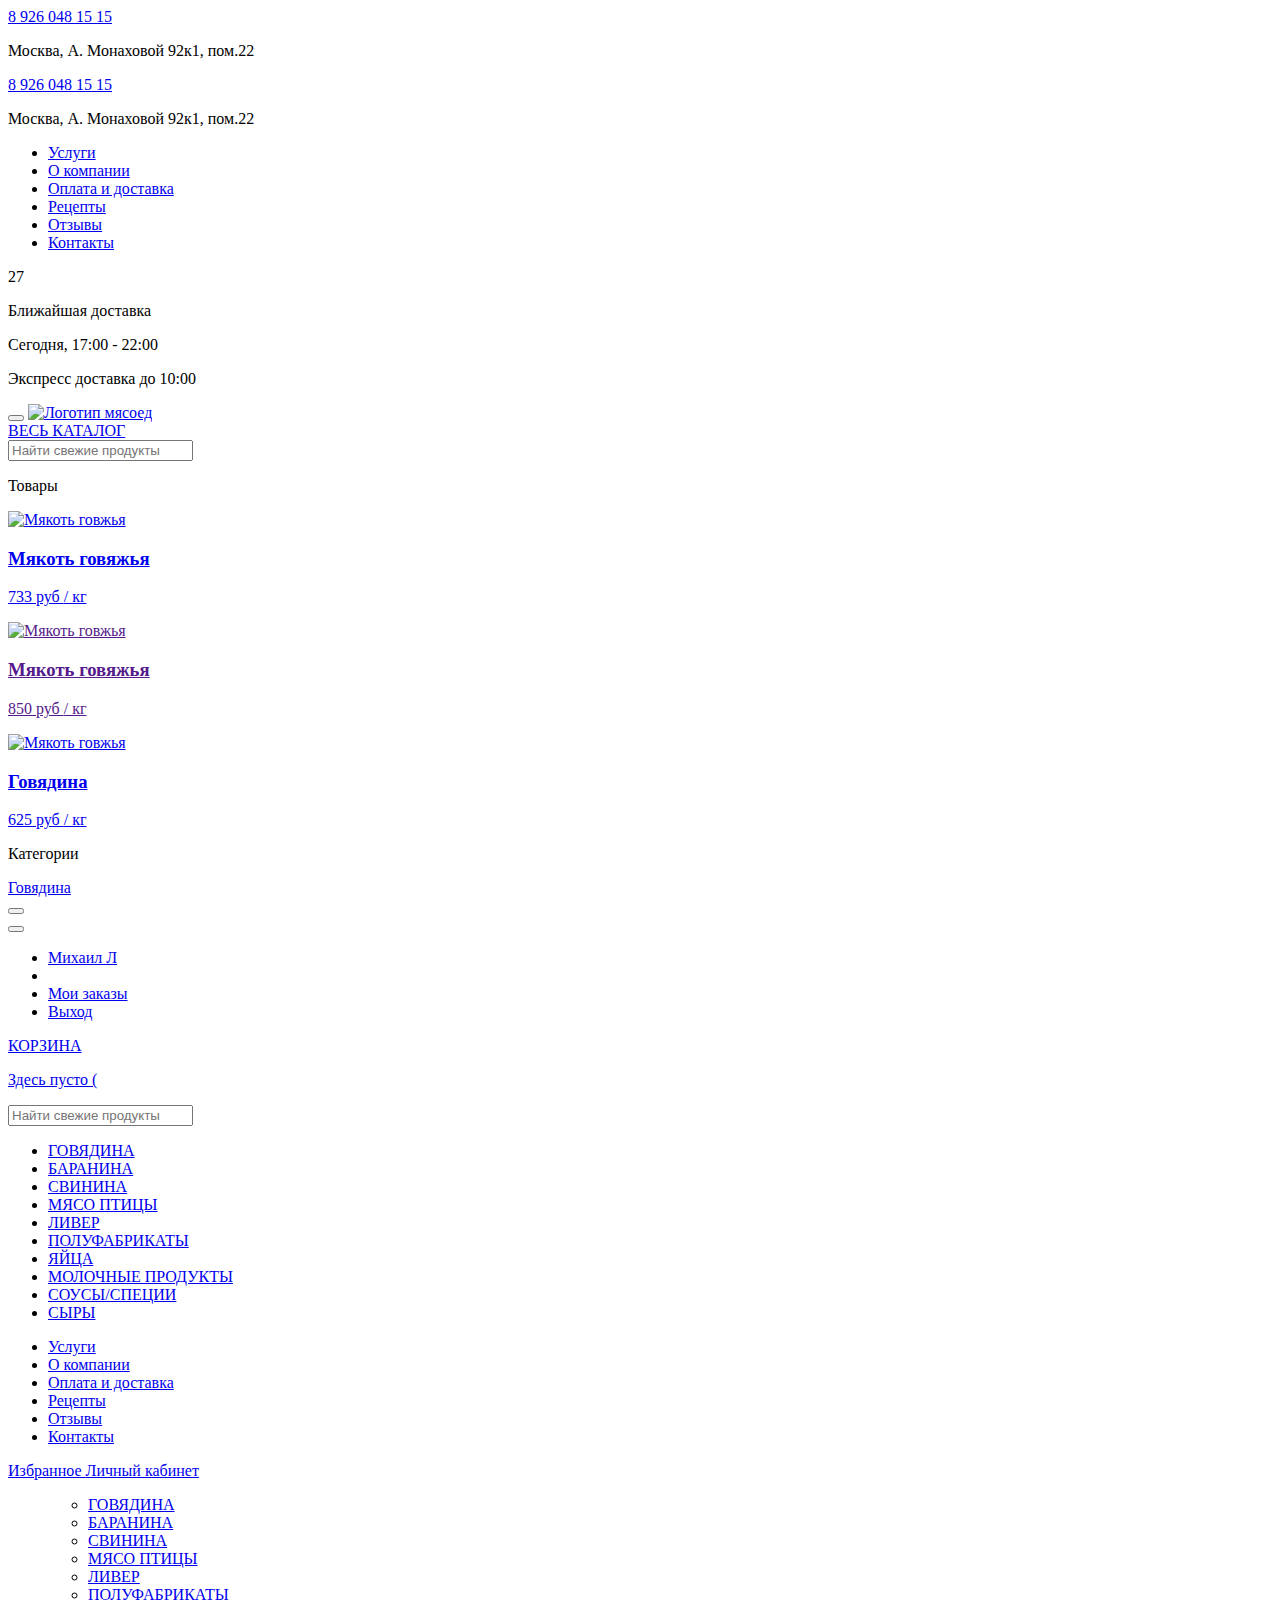
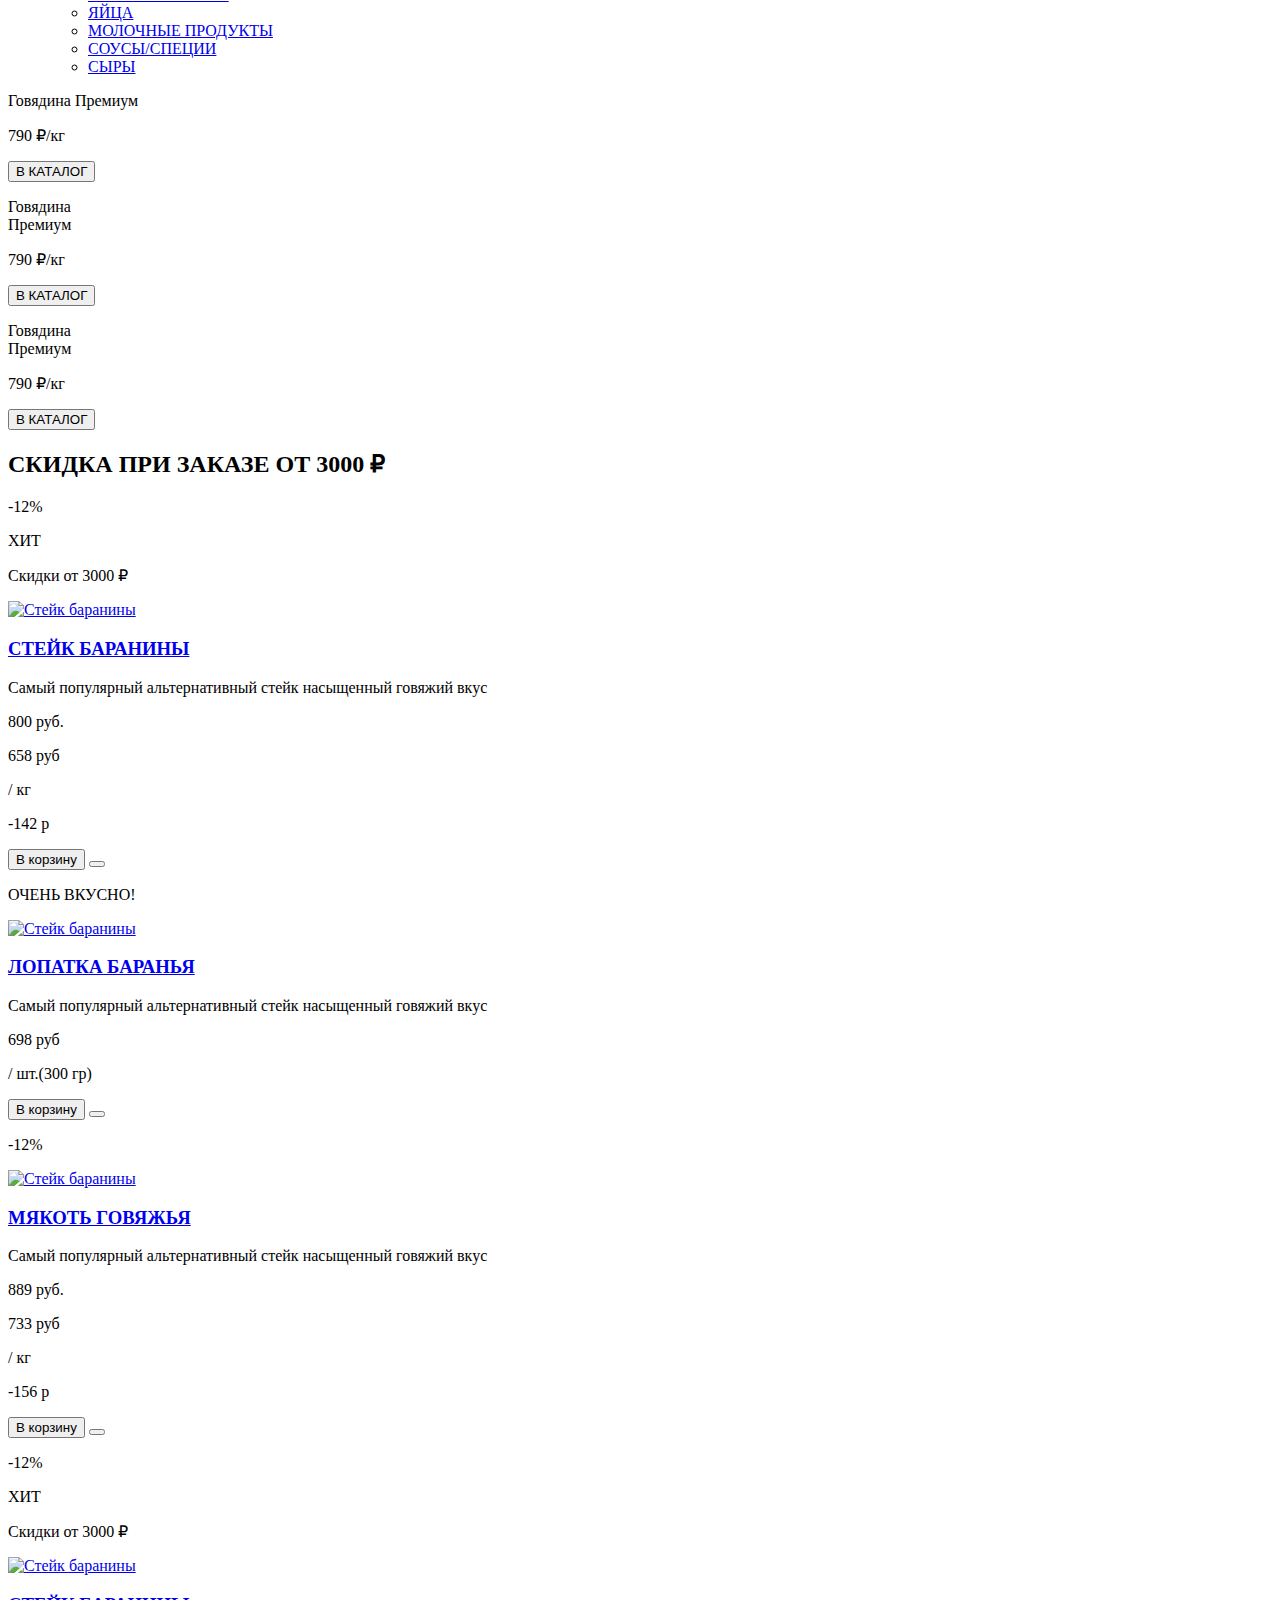
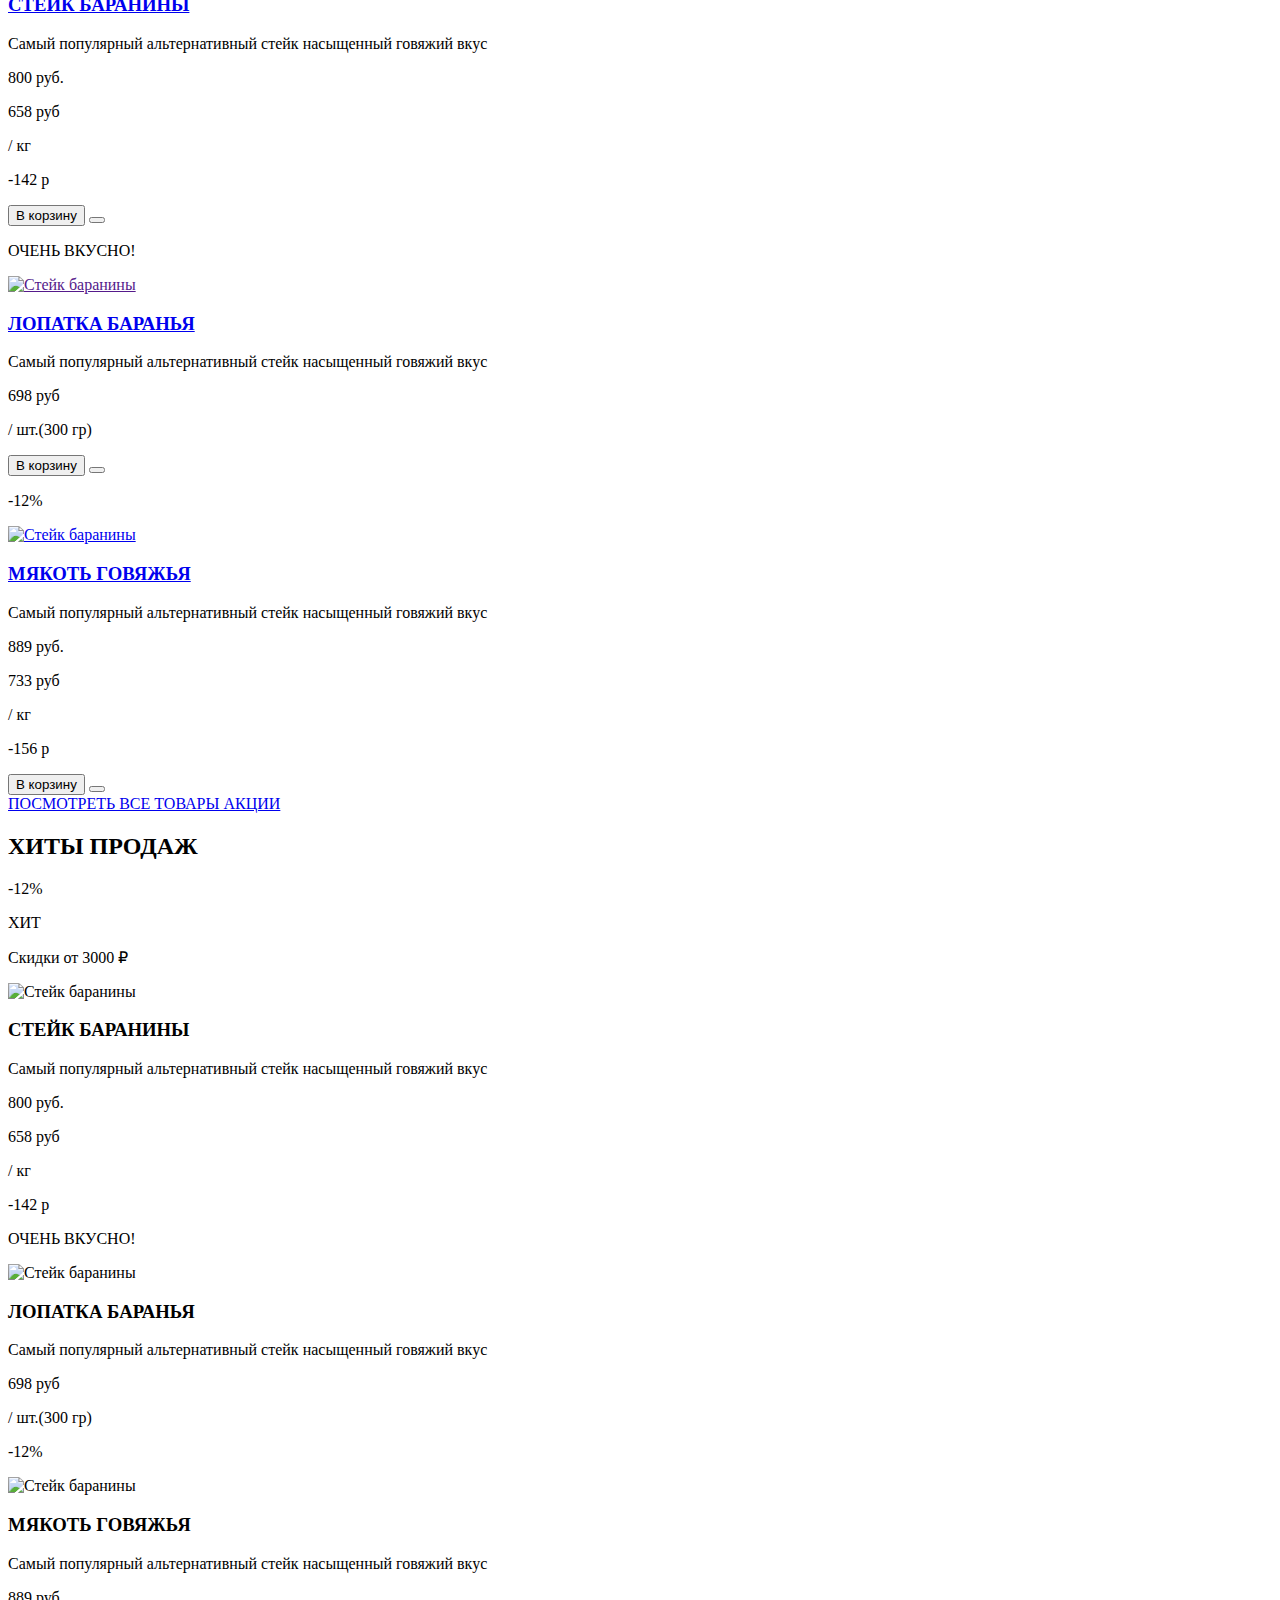
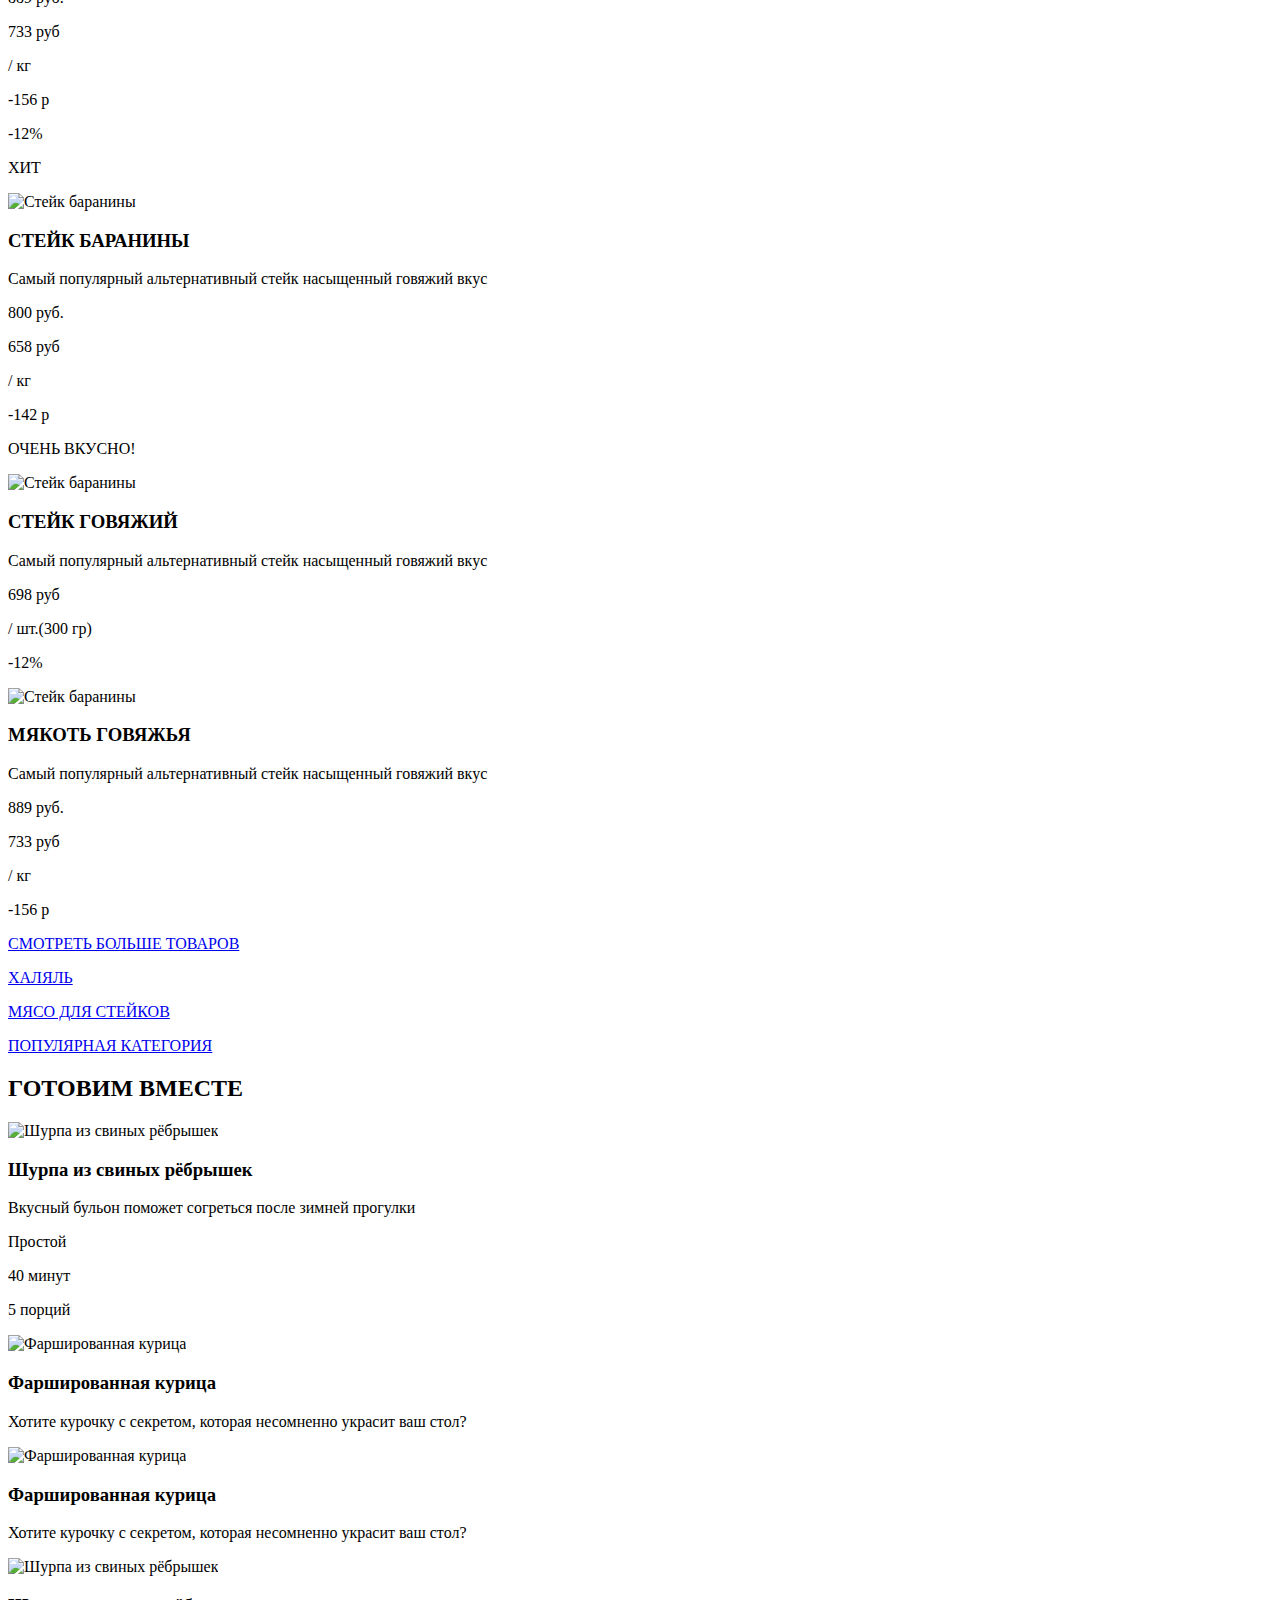
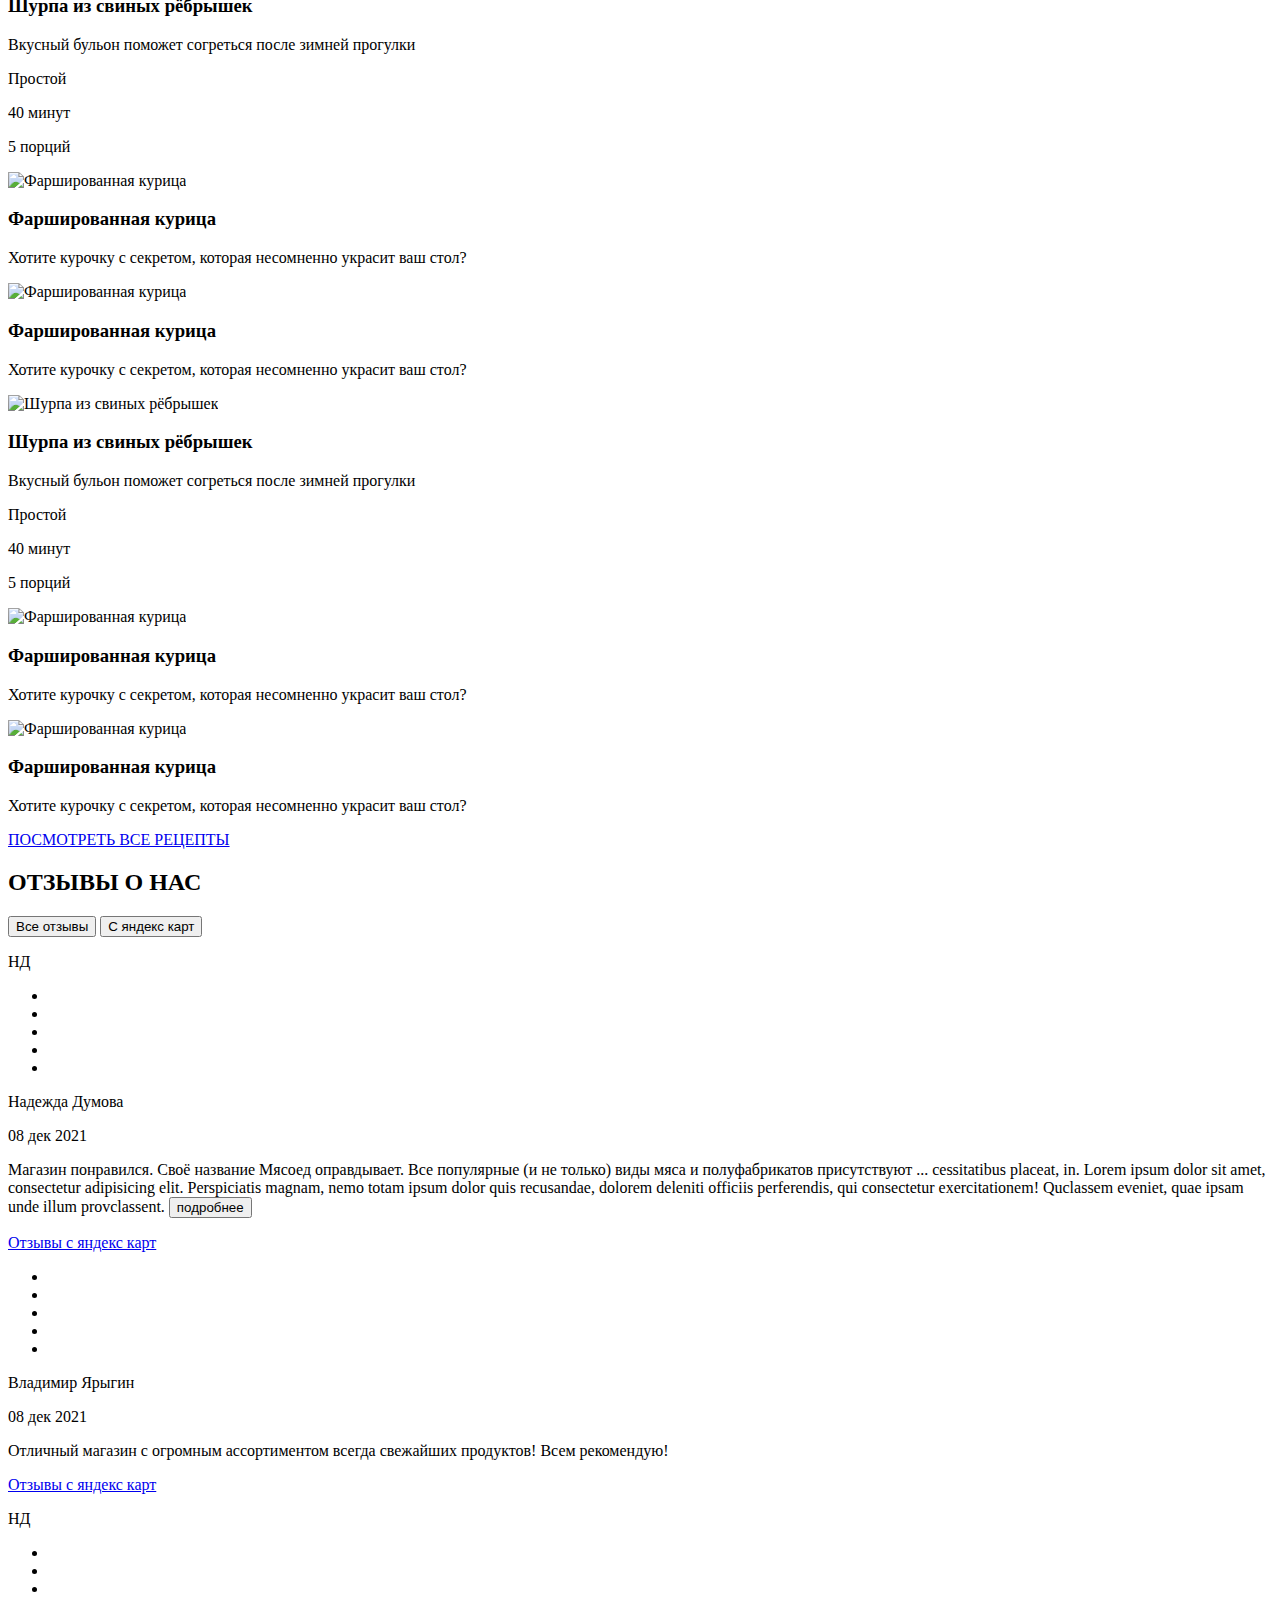
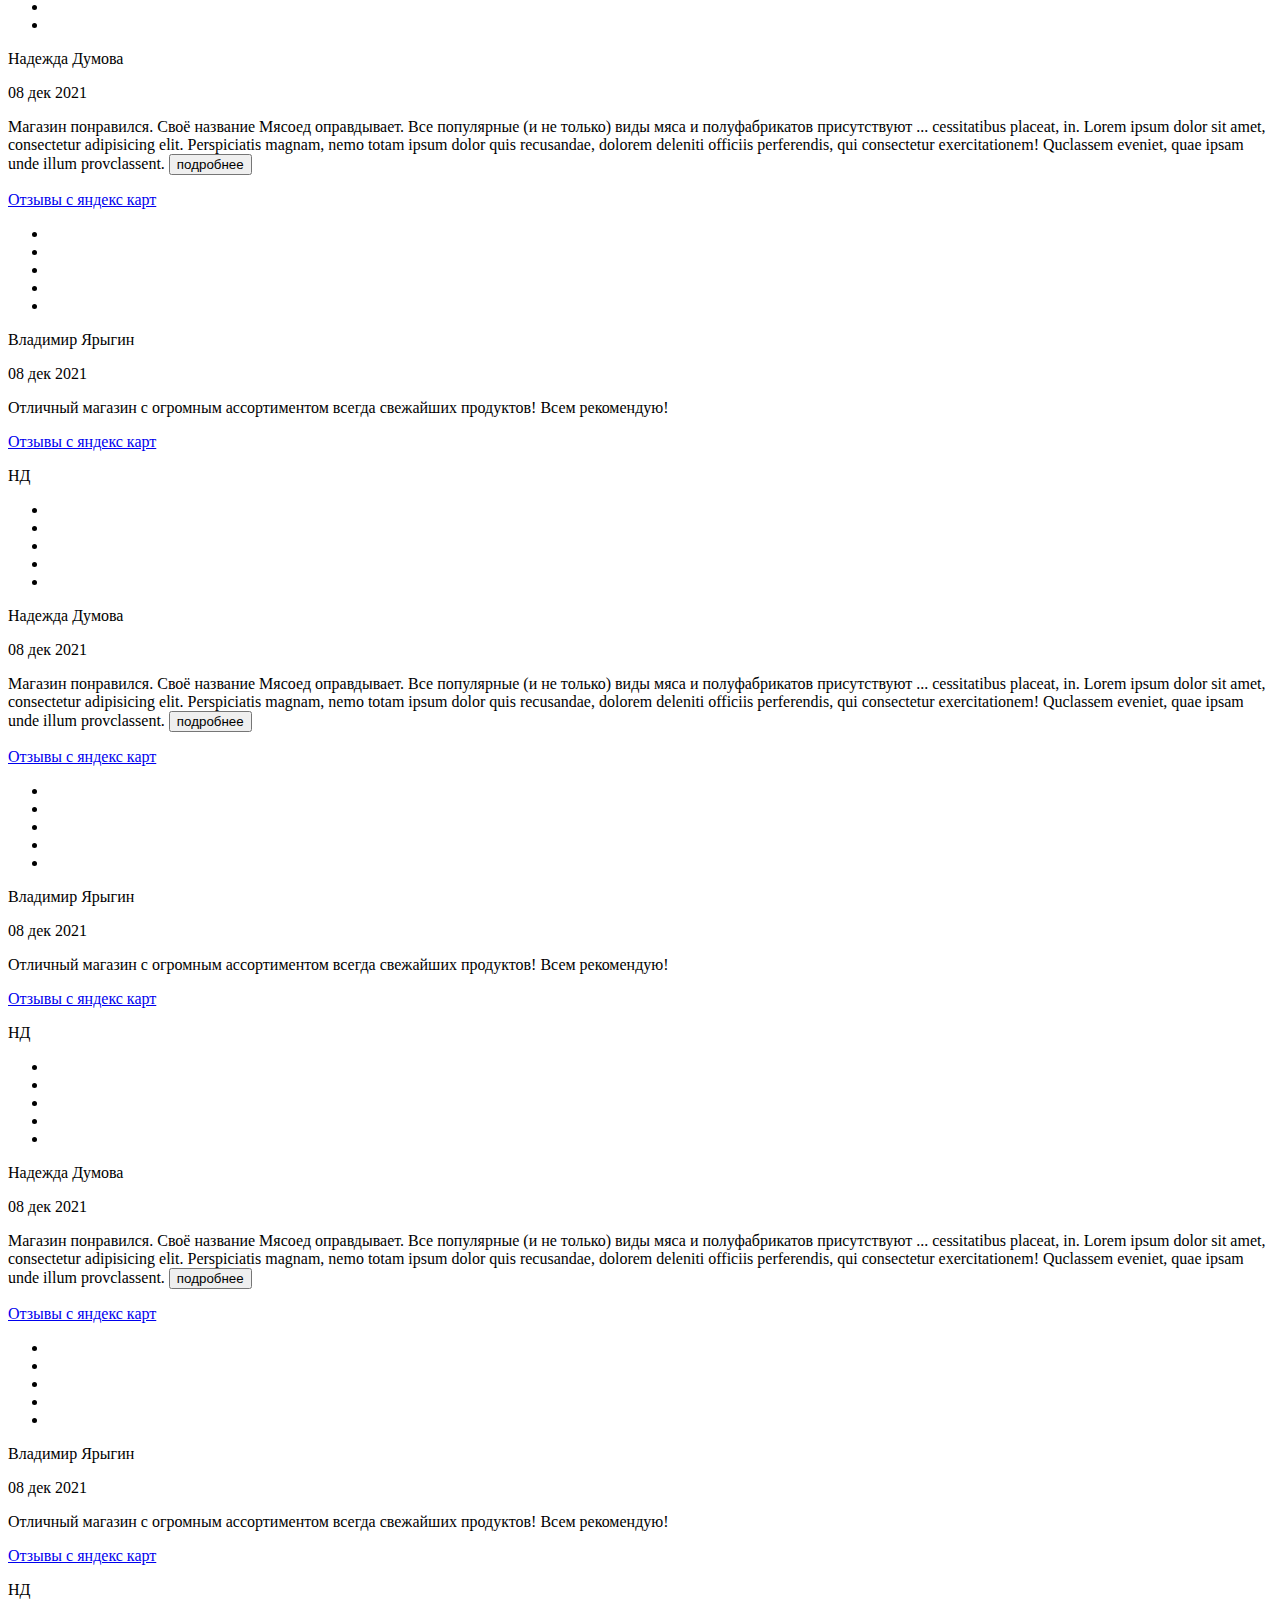
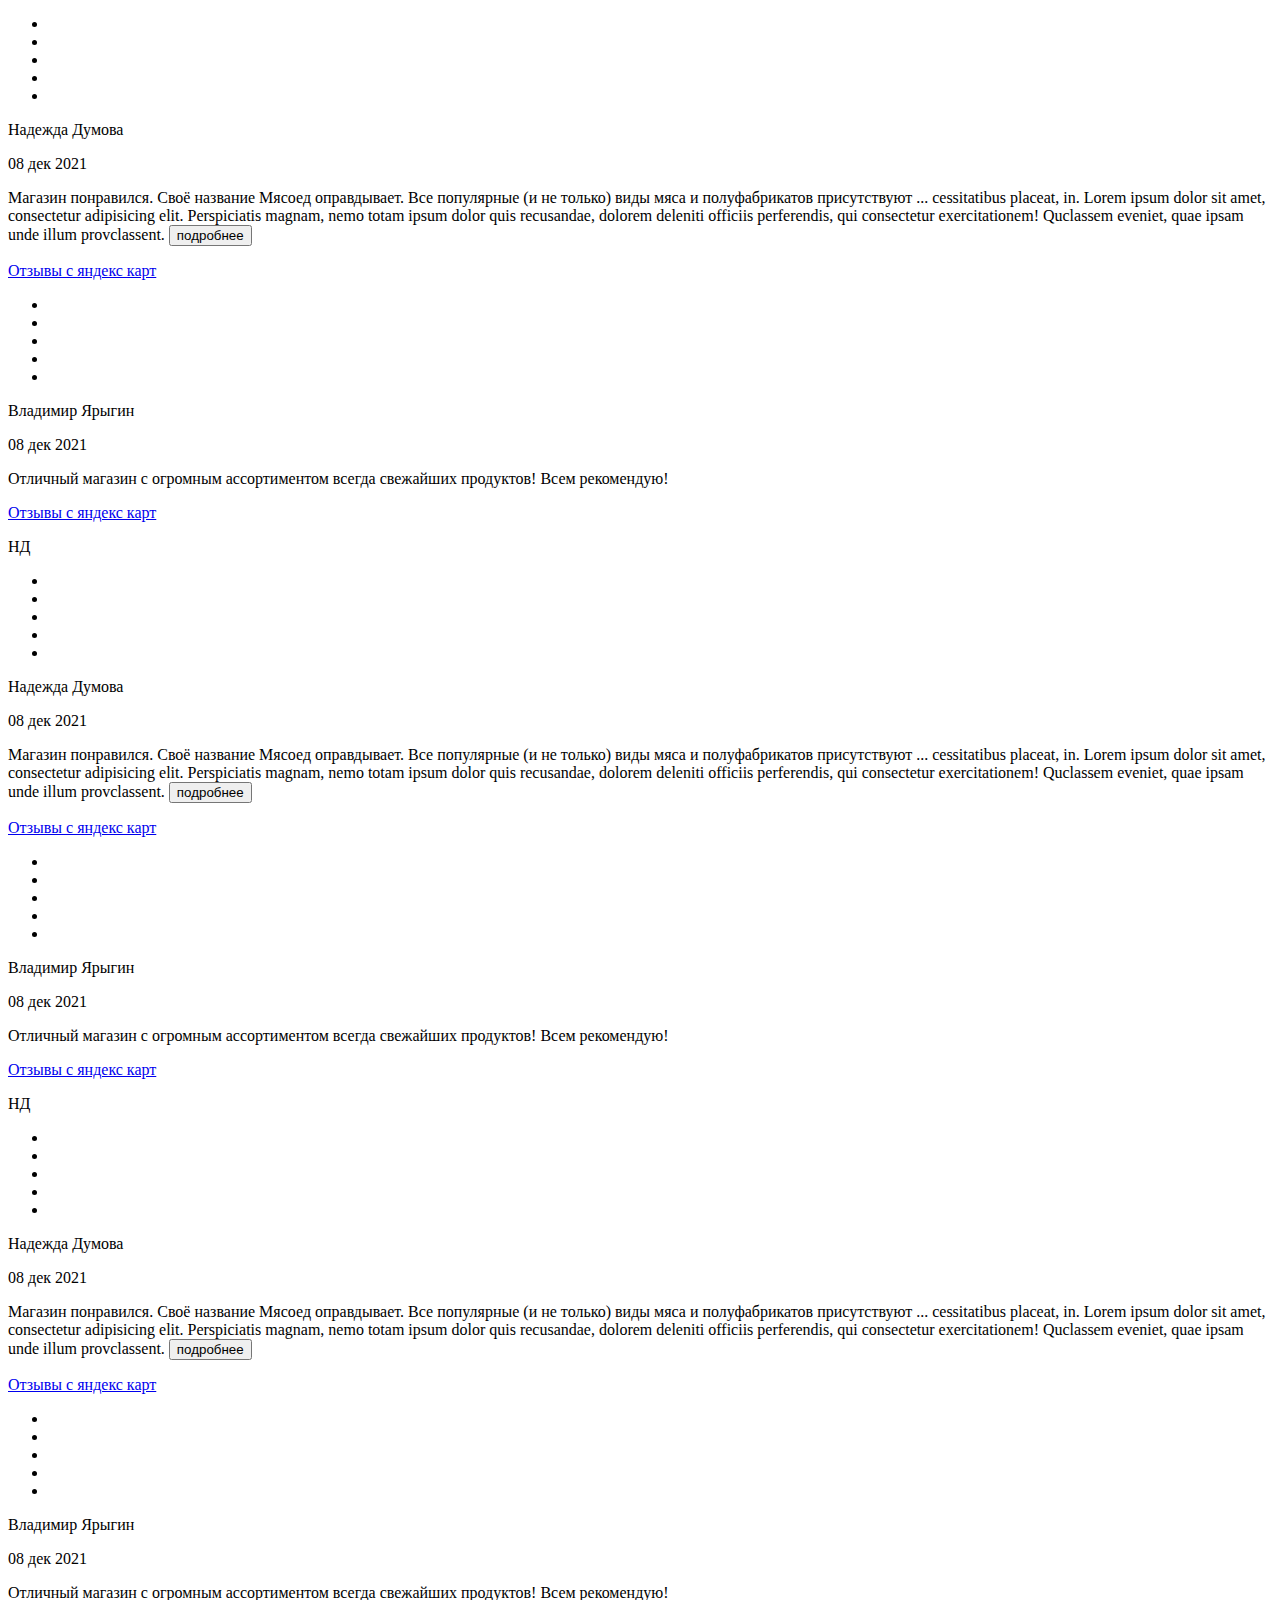
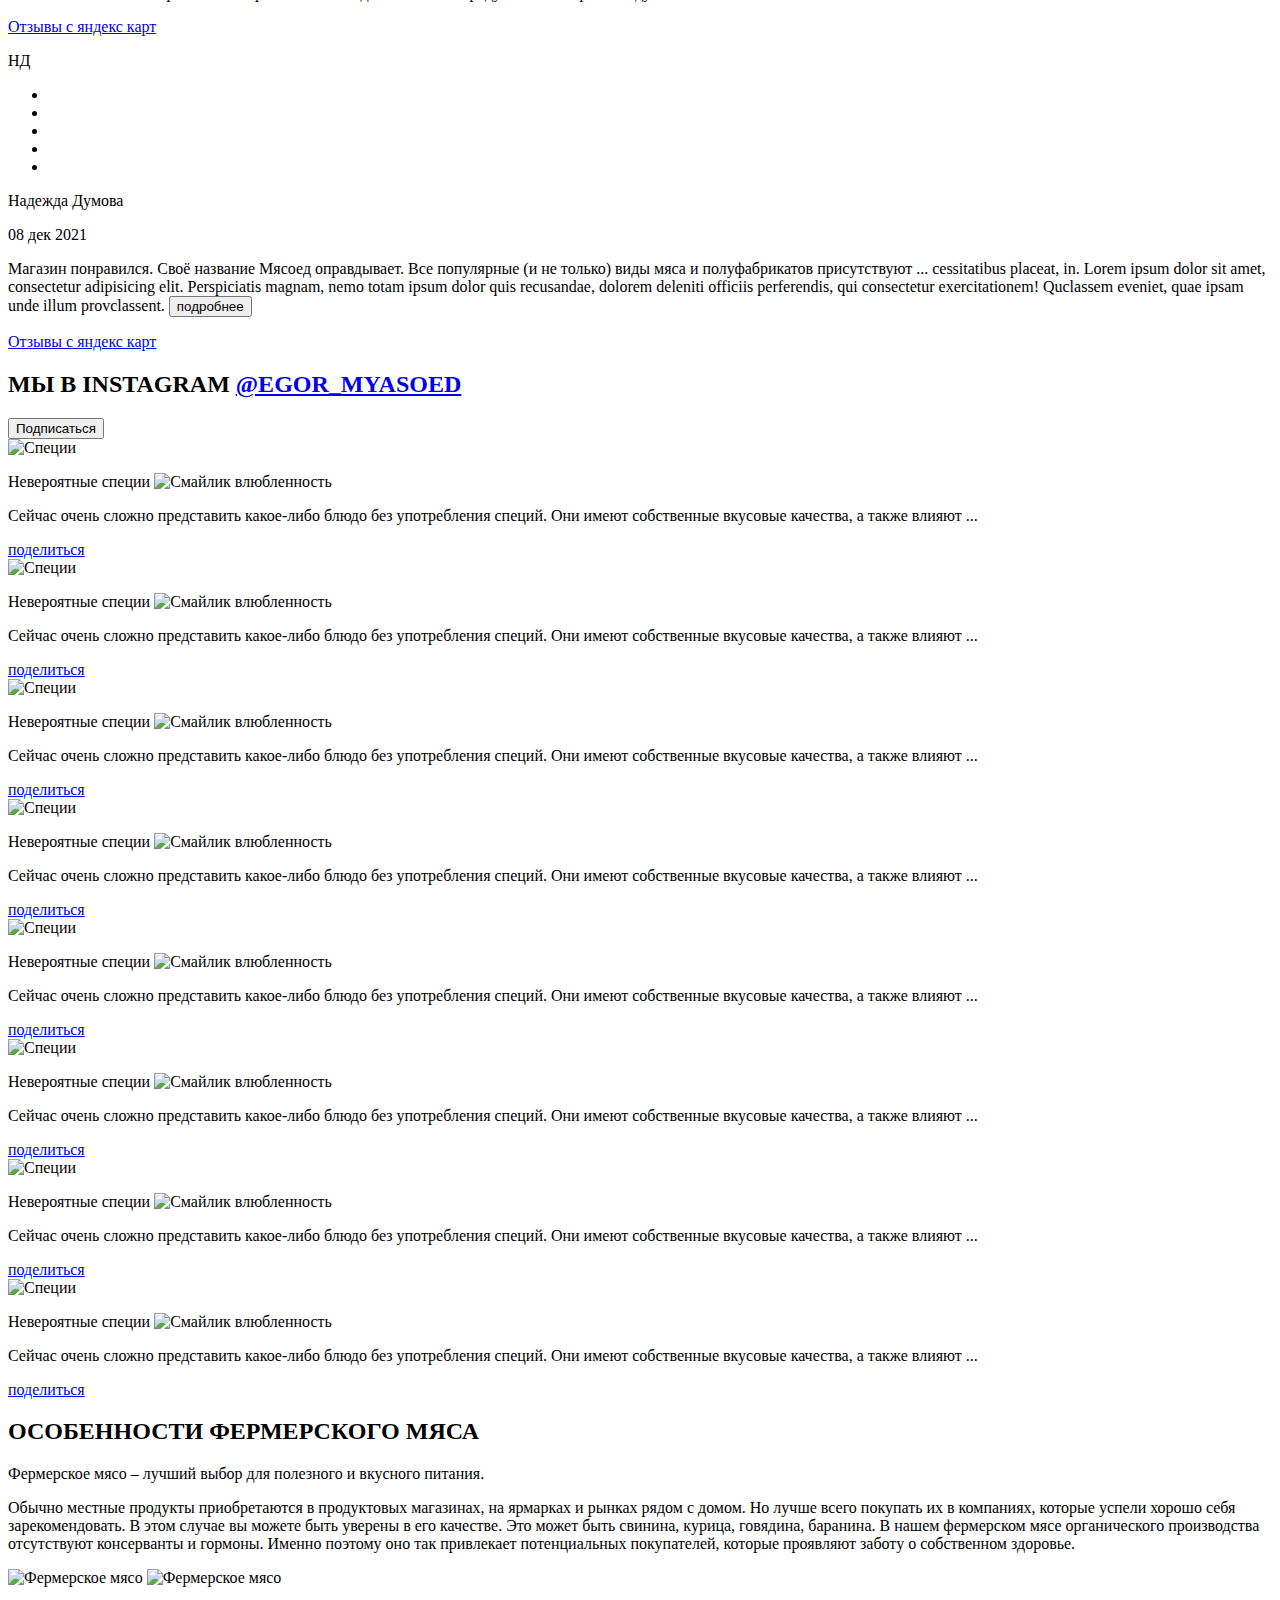
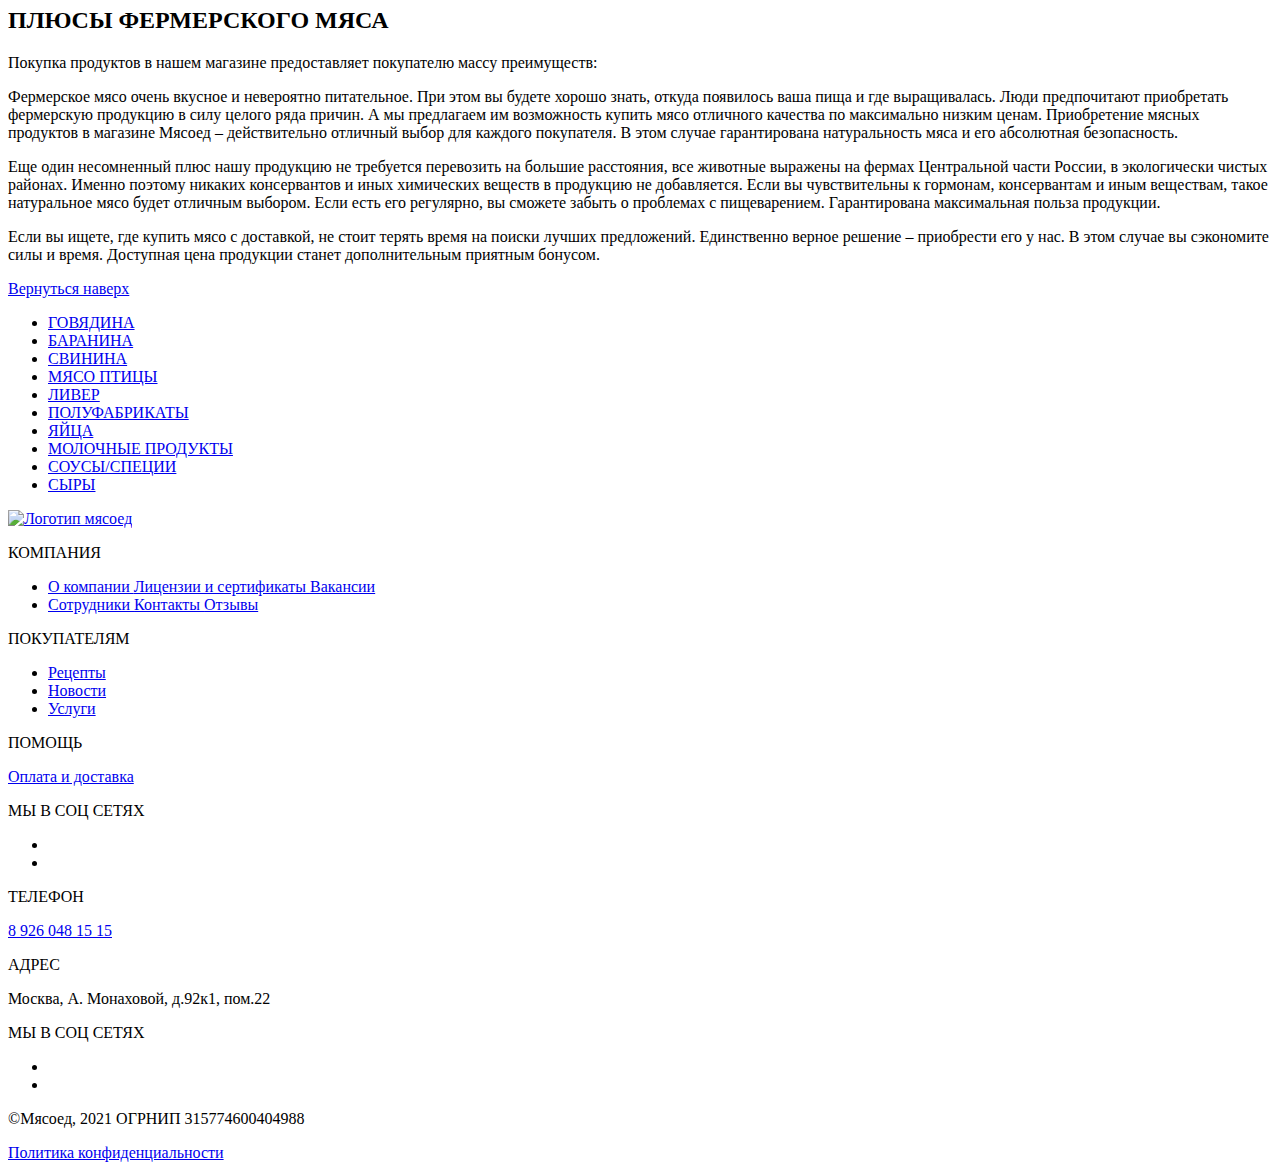
==== index.html @ abfec830 "footer and header mobile for all pages" ====
<!DOCTYPE html>
<html lang="ru">
<head>
    <meta charset="UTF-8">
    <meta http-equiv="X-UA-Compatible" content="IE=edge">
    <meta name="viewport" content="width=device-width, initial-scale=1.0">
    <title>Главная</title>
    <link rel="stylesheet" href="https://unpkg.com/swiper@7/swiper-bundle.min.css"/>
    <link rel="shortcut icon" href="./img/favicon.ico" type="image/x-icon">
    <link rel="stylesheet" href="./css/normilize.css"/>
    <link rel="stylesheet" href="./css/style.css"/>
</head>
<body>
    <div class="container">
        <div class="header-top_background">
            <div class="header-top_container">
                <a class="header-top_left-number" href="tel:+79260481515">
                    <span class="header-top_left-number-img"></span>
                    8 926 048 15 15
                </a>
                <p class="header-top_left-address">
                    <span class="header-top_left-address-icon"></span> 
                    <span class="header-hide-768">
                        Москва, 
                    </span> 
                    А. Монаховой 92к1, пом.22
                </p>
            </div>
        </div>
        <header id="header" class="header">
            <div class="header-top">
                <div class="header-top_left">
                    <a class="header-top_left-number" href="tel:+79260481515">
                        <span class="header-top_left-number-img"></span>
                        8 926 048 15 15
                    </a>
                    <p class="header-top_left-address">
                        Москва, А. Монаховой 92к1, пом.22
                    </p>
                </div>
                <nav class="header-top_centre">
                    <ul class="header-ul">
                        <li class="header-li">
                            <a class="header-li-link" href="#">
                                Услуги
                            </a>
                        </li>
                        <li class="header-li">
                            <a href="about.html" class="header-li-link">
                                О компании
                            </a>
                        </li>
                        <li class="header-li">
                            <a class="header-li-link" href="shopping_сart.html">
                                Оплата и доставка
                            </a>
                        </li>
                        <li class="header-li">
                            <a href="recipes.html" class="header-li-link">
                                Рецепты
                            </a>
                        </li>
                        <li class="header-li">
                            <a class="header-li-link" href="#reviews">
                                Отзывы
                            </a>
                        </li>
                        <li class="header-li">
                            <a href="contacts.html" class="header-li-link">
                                Контакты
                            </a>
                        </li>
                    </ul>
                </nav>
                <div class="header-top_right">
                    <div class="header-delivery">
                        <div class="header_number-container">
                            <p class="header_number">
                                27
                            </p>
                        </div>
                        <div class="delivery-date">
                            <p class="header-delivery-nearest">
                                Ближайшая доставка
                            </p>
                            <p class="header-delivery-time">
                                Сегодня, 17:00 - 22:00
                            </p>
                        </div>
                    </div>
                    <p class="express-delivery">
                        <span class="express-delivery-img">
                        </span>
                        Экспресс доставка до 10:00
                    </p>
                </div>
            </div>
            <div class="header-bottom">
                <button id="btnMenu" aria-label="Открыть меню" class="btn-menu">
                </button>
                <a href="index.html" class="header_logo">
                    <img src="./img/footerLogo.png" class="header-logo-img" alt="Логотип мясоед">
                </a>
                <form id="headerForm" action="#" class="header_form">
                    <div class="header_form-btn-container">
                        <a href="#" class="header_form-btn">
                            ВЕСЬ КАТАЛОГ
                        </a>
                    </div>
                    <div class="input-container">
                        <input autocomplete="off" placeholder="Найти свежие продукты" id="inputActive" class="header_input">
                        <div id="drop-input" class="drop-input">
                            <div class="drop-input-padding">
                                <p class="drop-input-head">
                                    Товары
                                </p>
                                <a href="#" class="drop-input-name-container">
                                    <div class="drop-input-name-left">
                                        <img src="./img/dropInput.png" alt="Мякоть говжья" class="drop-input-img">
                                        <h3 class="drop-input-name">
                                            Мякоть говяжья
                                        </h3>
                                    </div>
                                    <p class="drop-input-name-right">
                                        733 руб 
                                        <span class="drop-input-name-right-decoration">
                                            / кг
                                        </span>
                                    </p>
                                </a>
                                <a href="" class="drop-input-name-container">
                                    <div class="drop-input-name-left">
                                        <img src="./img/dropInput.png" alt="Мякоть говжья" class="drop-input-img">
                                        <h3 class="drop-input-name">
                                            Мякоть говяжья
                                        </h3>
                                    </div>
                                    <p class="drop-input-name-right">
                                        850 руб 
                                        <span class="drop-input-name-right-decoration">
                                            / кг
                                        </span>
                                    </p>
                                </a>
                                <a href="#" class="drop-input-name-container">
                                    <div class="drop-input-name-left">
                                        <img src="./img/dropInput.png" alt="Мякоть говжья" class="drop-input-img">
                                        <h3 class="drop-input-name">
                                            Говядина
                                        </h3>
                                    </div>
                                    <p class="drop-input-name-right">
                                        625 руб 
                                        <span class="drop-input-name-right-decoration">
                                            / кг
                                        </span>
                                    </p>
                                </a>
                                <p class="drop-input-head">
                                    Категории
                                </p>
                                <a href="#" class="drop-input-categories">
                                    Говядина
                                </a>
                            </div>
                        </div>
                        <a class="header_search-btn">
                        </a>
                    </div>
                </form>
                <button class="header_favorites-img"></button>
                <div class="header-user-icon-container">
                    <button type="button" onclick="dropdownMenuUser()" id="btnDropdownUser" class="dropbtn header_user-img"></button>
                    <div id="dropdown-menu-user" class="dropdown-content menu-dropdown-user">
                        <ul class="user-ul-menu">
                            <li class="user-li-menu-name">
                               <a href="#" class="user-li-menu-name-link">
                                Михаил Л
                               </a>
                            </li>
                            <li class="user-li-menu">
                                <div class="user-separation-menu"></div>
                            </li>
                            <li class="user-li-menu">
                                <a href="#" class="user-li-menu-link">
                                    Мои заказы
                                </a>
                            </li>
                            <li class="user-li-menu">
                                <a href="#" class="user-li-menu-link">
                                    Выход
                                </a>
                            </li>
                        </ul>
                    </div>
                </div>
                <div class="header_bascet">
                    <a href="shopping_сart.html" class="header_bascet-link-container">
                        <span class="header_bascet-link">
                            КОРЗИНА
                            <p class="header_bascet-txt">
                                Здесь пусто (
                            </p>
                        </span>
                        <span class="header_bascet-img"></span>
                    </a>    
                </div>
            </div>
            <div id="dropMenu" class="menu-drop">
                <form id="headerForm" action="#" class="menu_form">
                    <div class="input-container">
                        <input autocomplete="off" placeholder="Найти свежие продукты" id="inputActive" class="header_input">
                        <a class="header_search-btn">
                        </a>
                    </div>
                </form>
                <nav class="header-products">
                    <ul class="products_ul">
                        <li class="products_li">
                            <a class="products_li-link" href="#">
                                ГОВЯДИНА
                            </a>
                            </li>
                        <li class="products_li">
                            <a class="products_li-link" href="catalog.html">
                                БАРАНИНА
                            </a>
                            </li>
                        <li class="products_li">
                            <a class="products_li-link" href="#">
                                СВИНИНА
                            </a>
                            </li>
                        <li class="products_li">
                            <a class="products_li-link" href="#">
                                МЯСО ПТИЦЫ
                            </a>
                        </li>
                        <li class="products_li">
                            <a class="products_li-link" href="#">
                                ЛИВЕР
                            </a>
                            </li>
                        <li class="products_li">
                            <a class="products_li-link" href="#">
                                ПОЛУФАБРИКАТЫ
                            </a>
                            </li>
                        <li class="products_li">
                            <a class="products_li-link" href="#">
                                ЯЙЦА
                            </a>
                            </li>
                        <li class="products_li">
                            <a class="products_li-link" href="#">
                                МОЛОЧНЫЕ ПРОДУКТЫ
                            </a>
                        </li>
                        <li class="products_li">
                            <a class="products_li-link" href="#">
                                СОУСЫ/СПЕЦИИ
                            </a>
                        </li>
                        <li class="products_li">
                            <a class="products_li-link" href="#">
                                СЫРЫ
                            </a>
                        </li>
                    </ul>
                </nav>
                <div class="header_separation-menu"></div>
                <nav class="header-top_menu">
                    <ul class="header-ul">
                        <li class="header-li">
                            <a class="header-li-link" href="#">
                                Услуги
                            </a>
                        </li>
                        <li class="header-li">
                            <a href="about.html" class="header-li-link">
                                О компании
                            </a>
                        </li>
                        <li class="header-li">
                            <a class="header-li-link" href="shopping_сart.html">
                                Оплата и доставка
                            </a>
                        </li>
                        <li class="header-li">
                            <a href="recipes.html" class="header-li-link">
                                Рецепты
                            </a>
                        </li>
                        <li class="header-li">
                            <a class="header-li-link" href="#reviews">
                                Отзывы
                            </a>
                        </li>
                        <li class="header-li">
                            <a href="contacts.html" class="header-li-link">
                                Контакты
                            </a>
                        </li>
                    </ul>
                </nav>
                <div class="header_separation-menu"></div>
                <div class="menu-user-container">
                    <a href="#" class="menu-user">
                        <span class="menu-favorites-icon"></span>
                         Избранное
                    </a>
                    <a href="#" class="menu-user">
                        <span class="menu-user-icon"></span>
                         Личный кабинет
                    </a>
                </div>
            </div>
        </header>
        <div class="header_separation"></div>
        <menu class="header menu">
            <nav class="header-products">
                <ul class="products_ul">
                    <li class="products_li">
                        <a class="products_li-link" href="#">
                            ГОВЯДИНА
                        </a>
                        </li>
                    <li class="products_li">
                        <a class="products_li-link" href="catalog.html">
                            БАРАНИНА
                        </a>
                        </li>
                    <li class="products_li">
                        <a class="products_li-link" href="#">
                            СВИНИНА
                        </a>
                        </li>
                    <li class="products_li">
                        <a class="products_li-link" href="#">
                            МЯСО ПТИЦЫ
                        </a>
                    </li>
                    <li class="products_li">
                        <a class="products_li-link" href="#">
                            ЛИВЕР
                        </a>
                        </li>
                    <li class="products_li">
                        <a class="products_li-link" href="#">
                            ПОЛУФАБРИКАТЫ
                        </a>
                        </li>
                    <li class="products_li">
                        <a class="products_li-link" href="#">
                            ЯЙЦА
                        </a>
                        </li>
                    <li class="products_li">
                        <a class="products_li-link" href="#">
                            МОЛОЧНЫЕ ПРОДУКТЫ
                        </a>
                    </li>
                    <li class="products_li">
                        <a class="products_li-link" href="#">
                            СОУСЫ/СПЕЦИИ
                        </a>
                    </li>
                    <li class="products_li">
                        <a class="products_li-link" href="#">
                            СЫРЫ
                        </a>
                    </li>
                </ul>
            </nav>
        </menu>
        <div class="header_separation-bottom"></div>
        <section class="container banner">
            <div class="section-banner">
                <div class="swiper-banner">
                    <div class="swiper-wrapper">
                    <div class="swiper-slide">
                        <div class="slide-banner">
                            <div class="slide_separation-top">
                            </div>
                            <p class="slide-txt">
                                Говядина Премиум
                            </p>
                            <div class="slide_separation-bottom">
                            </div>
                            <p class="slide_price">
                                790 &#8381;/кг
                            </p>
                            <div class="slide-btn-container">
                                <button class="slide-btn">
                                    В КАТАЛОГ
                                </button>
                            </div>
                        </div>
                    </div>
                    <div class="swiper-slide">
                        <div class="slide-banner">
                            <div class="slide_separation-top">
                            </div>
                            <p class="slide-txt">
                                Говядина 
                                <br>
                                Премиум
                            </p>
                            <div class="slide_separation-bottom">
                            </div>
                            <p class="slide_price">
                                790 &#8381;/кг
                            </p>
                            <div class="slide-btn-container">
                                <button class="slide-btn">
                                    В КАТАЛОГ
                                </button>
                            </div>
                        </div>
                    </div>
                    <div class="swiper-slide">
                        <div class="slide-banner">
                            <div class="slide_separation-top">
                            </div>
                            <p class="slide-txt">
                                Говядина 
                                <br>
                                Премиум
                            </p>
                            <div class="slide_separation-bottom">
                            </div>
                            <p class="slide_price">
                                790 &#8381;/кг
                            </p>
                            <div class="slide-btn-container">
                                <button class="slide-btn">
                                    В КАТАЛОГ
                                </button>
                            </div>
                        </div>
                    </div>
                    </div>
                    <div class="swiper-button-prev swiper-banner-prev"></div>
                    <div class="swiper-button-next swiper-banner-next"></div>
                </div>
            </div>
        </section>
        <section class="container">
            <div class="section-sale">
                <h2 class="section-sale-head h2">
                    СКИДКА ПРИ ЗАКАЗЕ ОТ 3000 &#8381;
                </h2>
                <div class="swiper-sale-wrapper">
                <div class="swiper-button-prev swiper-sale-prev"></div>
                <div class="swiper-button-next swiper-sale-next"></div>
                <div class="swiper-sale">
                    <div class="swiper-wrapper">
                    <div class="swiper-slide">
                        <div class="section-sale_card">
                            <div class="sale-card-top">
                                <div class="sale-card-top-absolute">
                                    <p class="sale-card_percent">
                                        -12%
                                    </p>
                                    <p class="sale-card_txt">
                                        ХИТ
                                    </p>
                                    <p class="sale-card_discount">
                                        Скидки от 3000 &#8381;
                                    </p>
                                </div>
                                <a href="#">
                                    <img class="sale-card-img" src="./img/promotion_one.png" alt="Стейк баранины">
                                </a>
                                </div>
                            <a class="sale-card_name-link" href="#">
                                <h3 class="sale-card_name">
                                    СТЕЙК БАРАНИНЫ
                                </h3>
                            </a>
                            <p class="sale-card_description">
                                Самый популярный альтернативный стейк насыщенный говяжий вкус
                            </p>
                            <p class="sale-card_old-price-one">
                                800 руб.
                            </p>
                            <div class="sale-card_price">
                                <p class="sale-card_new-price">
                                    658 руб
                                </p>
                                <p class="sale-card_new-price-txt">
                                    / кг
                                </p>
                                <p class="sale-card_discount-rub">
                                    -142 р
                                </p>
                            </div>
                            <div class="sale-card_bottom">
                                <button class="sale-card_btn">
                                    <span class="sale-card_btn-img"></span>
                                    В корзину
                                </button>
                                <button class="sale-card_favorites sale-card_favorites-active"></button>
                            </div>    
                        </div>
                    </div>
                    <div class="swiper-slide">
                        <div class="section-sale_card">
                            <div class="sale-card-top">
                                <div class="sale-card-top-absolute">
                                    <p class="sale-card_txt">
                                        ОЧЕНЬ ВКУСНО!
                                    </p>
                                </div>
                                <a href="#">
                                    <img class="sale-card-img" src="./img/promotion_two.png" alt="Стейк баранины">
                                </a>
                            </div>
                            <a class="sale-card_name-link" href="#">
                                <h3 class="sale-card_name">
                                    ЛОПАТКА БАРАНЬЯ
                                </h3>
                            </a>
                            <p class="sale-card_description">
                                Самый популярный альтернативный стейк насыщенный говяжий вкус
                            </p>
                            <div class="sale-card_price">
                                <p class="sale-card_new-price">
                                    698 руб
                                </p>
                                <p class="sale-card_new-price-txt">
                                    / шт.(300 гр)
                                </p>
                            </div>
                            <div class="sale-card_bottom">
                                <button class="sale-card_btn">
                                    <span class="sale-card_btn-img"></span>
                                    В корзину
                                </button>
                                <button class="sale-card_favorites"></button>
                            </div>    
                        </div>
                    </div>
                    <div class="swiper-slide">
                        <div class="section-sale_card">
                            <div class="sale-card-top">
                                <div class="sale-card-top-absolute">
                                    <p class="sale-card_percent">
                                        -12%
                                    </p>
                                </div>
                                <a href="#">
                                     <img class="sale-card-img" src="./img/promotion_three.png" alt="Стейк баранины">
                                </a>
                            </div>
                            <a class="sale-card_name-link" href="#">
                                <h3 class="sale-card_name">
                                    МЯКОТЬ ГОВЯЖЬЯ
                                </h3>
                            </a>
                            <p class="sale-card_description">
                                Самый популярный альтернативный стейк насыщенный говяжий вкус
                            </p>
                            <p class="sale-card_old-price-one">
                                889 руб.
                            </p>
                            <div class="sale-card_price">
                                <p class="sale-card_new-price">
                                    733 руб
                                </p>
                                <p class="sale-card_new-price-txt">
                                    / кг
                                </p>
                                <p class="sale-card_discount-rub">
                                    -156 р
                                </p>
                            </div>
                            <div class="sale-card_bottom">
                                <button class="sale-card_btn">
                                    <span class="sale-card_btn-img"></span>
                                    В корзину
                                </button>
                                <button class="sale-card_favorites"></button>
                            </div>    
                        </div>
                    </div>
                    <div class="swiper-slide">
                        <div class="section-sale_card">
                            <div class="sale-card-top">
                                <div class="sale-card-top-absolute">
                                    <p class="sale-card_percent">
                                        -12%
                                    </p>
                                    <p class="sale-card_txt">
                                        ХИТ
                                    </p>
                                    <p class="sale-card_discount">
                                        Скидки от 3000 &#8381;
                                    </p>
                                </div>
                                <a href="#">
                                    <img class="sale-card-img" src="./img/promotion_one.png" alt="Стейк баранины">
                                </a>
                            </div>
                            <a class="sale-card_name-link" href="#">
                                <h3 class="sale-card_name">
                                    СТЕЙК БАРАНИНЫ
                                </h3>
                            </a>
                            <p class="sale-card_description">
                                Самый популярный альтернативный стейк насыщенный говяжий вкус
                            </p>
                            <p class="sale-card_old-price-one">
                                800 руб.
                            </p>
                            <div class="sale-card_price">
                                <p class="sale-card_new-price">
                                    658 руб
                                </p>
                                <p class="sale-card_new-price-txt">
                                    / кг
                                </p>
                                <p class="sale-card_discount-rub">
                                    -142 р
                                </p>
                            </div>
                            <div class="sale-card_bottom">
                                <button class="sale-card_btn">
                                    <span class="sale-card_btn-img"></span>
                                    В корзину
                                </button>
                                <button class="sale-card_favorites"></button>
    
                            </div>    
                        </div>
                    </div>
                    <div class="swiper-slide">
                        <div class="section-sale_card">
                            <div class="sale-card-top">
                                <div class="sale-card-top-absolute">
                                    <p class="sale-card_txt">
                                        ОЧЕНЬ ВКУСНО!
                                    </p>
                                </div>
                                <a href="">
                                    <img class="sale-card-img" src="./img/promotion_two.png" alt="Стейк баранины">
                                </a>
                            </div>
                            <a class="sale-card_name-link" href="#">
                                <h3 class="sale-card_name">
                                    ЛОПАТКА БАРАНЬЯ
                                </h3>
                            </a>
                            <p class="sale-card_description">
                                Самый популярный альтернативный стейк насыщенный говяжий вкус
                            </p>
                            <div class="sale-card_price">
                                <p class="sale-card_new-price">
                                    698 руб
                                </p>
                                <p class="sale-card_new-price-txt">
                                    / шт.(300 гр)
                                </p>
                            </div>
                            <div class="sale-card_bottom">
                                <button class="sale-card_btn">
                                    <span class="sale-card_btn-img"></span>
                                    В корзину
                                </button>
                                <button class="sale-card_favorites"></button>
    
                            </div>    
                        </div>
                    </div>
                    <div class="swiper-slide">
                        <div class="section-sale_card">
                            <div class="sale-card-top">
                                <div class="sale-card-top-absolute">
                                    <p class="sale-card_percent">
                                        -12%
                                    </p>
                                </div>
                                <a href="#">
                                    <img class="sale-card-img" src="./img/promotion_three.png" alt="Стейк баранины">
                                </a>
                            </div>
                            <a class="sale-card_name-link" href="#">
                                <h3 class="sale-card_name">
                                    МЯКОТЬ ГОВЯЖЬЯ
                                </h3>
                            </a>
                            <p class="sale-card_description">
                                Самый популярный альтернативный стейк насыщенный говяжий вкус
                            </p>
                            <p class="sale-card_old-price-one">
                                889 руб.
                            </p>
                            <div class="sale-card_price">
                                <p class="sale-card_new-price">
                                    733 руб
                                </p>
                                <p class="sale-card_new-price-txt">
                                    / кг
                                </p>
                                <p class="sale-card_discount-rub">
                                    -156 р
                                </p>
                            </div>
                            <div class="sale-card_bottom">
                                <button class="sale-card_btn">
                                    <span class="sale-card_btn-img"></span>
                                    В корзину
                                </button>
                                <button class="sale-card_favorites"></button>
    
                            </div>    
                        </div>
                    </div>
                    </div>
                </div>
                </div>
            </div>
            <a class="section-sale_stock" href="#">
                ПОСМОТРЕТЬ ВСЕ ТОВАРЫ АКЦИИ <span class="section-sale_stock-img"></span>
            </a>
        </section>
        <div class="section-separation section-separation-hits"></div>
        <section class="container">
            <div class="section-hits">
                <h2 class="section-hits-head h2">
                    ХИТЫ ПРОДАЖ
                </h2>
                <div class="section-hits-cards">
                    <div class="section-sale_card-hits">
                        <div class="sale-card-top">
                            <div class="sale-card-top-absolute">
                                <p class="sale-card_percent">
                                    -12%
                                </p>
                                <p class="sale-card_txt">
                                    ХИТ
                                </p>
                                <p class="sale-card_discount">
                                    Скидки от 3000 &#8381;
                                </p>
                            </div>
                            <img class="sale-card-img" src="./img/promotion_one.png" alt="Стейк баранины">
                        </div>
                        <h3 class="sale-card_name-hits">
                            СТЕЙК БАРАНИНЫ
                        </h3>
                        <p class="sale-card_description sale-card_description-hits">
                            Самый популярный альтернативный стейк насыщенный говяжий вкус
                        </p>
                        <p class="sale-card_old-price sale-card_old-price-hits">
                            800 руб.
                        </p>
                        <div class="sale-card_price sale-card_price-hits">
                            <p class="sale-card_new-price sale-card_new-price-hits">
                                658 руб
                            </p>
                            <p class="sale-card_new-price-txt">
                                / кг
                            </p>
                            <p class="sale-card_discount-rub">
                                -142 р
                            </p>
                        </div>
                    </div>
                    <div class="section-sale_card-hits">
                        <div class="sale-card-top">
                            <div class="sale-card-top-absolute">
                                <p class="sale-card_txt">
                                    ОЧЕНЬ ВКУСНО!
                                </p>
                            </div>
                            <img class="sale-card-img" src="./img/promotion_two.png" alt="Стейк баранины">
                        </div>
                        <h3 class="sale-card_name-hits">
                            ЛОПАТКА БАРАНЬЯ
                        </h3>
                        <p class="sale-card_description sale-card_description-hits">
                            Самый популярный альтернативный стейк насыщенный говяжий вкус
                        </p>
                        <div class="sale-card_price sale-card_price-hits">
                            <p class="sale-card_new-price sale-card_new-price-hits">
                                698 руб
                            </p>
                            <p class="sale-card_new-price-txt">
                                / шт.(300 гр)
                            </p>
                        </div>
                    </div>
                    <div class="section-sale_card-hits">
                        <div class="sale-card-top">
                            <div class="sale-card-top-absolute">
                                <p class="sale-card_percent">
                                    -12%
                                </p>
                            </div>
                            <img class="sale-card-img" src="./img/promotion_three.png" alt="Стейк баранины">
                        </div>
                        <h3 class="sale-card_name-hits">
                            МЯКОТЬ ГОВЯЖЬЯ
                        </h3>
                        <p class="sale-card_description sale-card_description-hits">
                            Самый популярный альтернативный стейк насыщенный говяжий вкус
                        </p>
                        <p class="sale-card_old-price sale-card_old-price-hits">
                            889 руб.
                        </p>
                        <div class="sale-card_price sale-card_price-hits">
                            <p class="sale-card_new-price sale-card_new-price-hits">
                                733 руб
                            </p>
                            <p class="sale-card_new-price-txt">
                                / кг
                            </p>
                            <p class="sale-card_discount-rub">
                                -156 р
                            </p>
                        </div>
                    </div>
                    <div class="section-sale_card-hits">
                        <div class="sale-card-top">
                            <div class="sale-card-top-absolute">
                                <p class="sale-card_percent">
                                    -12%
                                </p>
                                <p class="sale-card_txt">
                                    ХИТ
                                </p>
                            </div>
                            <img class="sale-card-img" src="./img/promotion_four.png" alt="Стейк баранины">
                        </div>
                        <h3 class="sale-card_name-hits">
                            СТЕЙК БАРАНИНЫ
                        </h3>
                        <p class="sale-card_description sale-card_description-hits">
                            Самый популярный альтернативный стейк насыщенный говяжий вкус
                        </p>
                        <p class="sale-card_old-price sale-card_old-price-hits">
                            800 руб.
                        </p>
                        <div class="sale-card_price sale-card_price-hits">
                            <p class="sale-card_new-price sale-card_new-price-hits">
                                658 руб
                            </p>
                            <p class="sale-card_new-price-txt">
                                / кг
                            </p>
                            <p class="sale-card_discount-rub">
                                -142 р
                            </p>
                        </div>
                    </div>
                    <div class="section-sale_card-hits">
                        <div class="sale-card-top">
                            <div class="sale-card-top-absolute">
                                <p class="sale-card_txt">
                                    ОЧЕНЬ ВКУСНО!
                                </p>
                            </div>
                            <img class="sale-card-img" src="./img/promotion_five.png" alt="Стейк баранины">
                        </div>
                        <h3 class="sale-card_name-hits">
                            СТЕЙК ГОВЯЖИЙ
                        </h3>
                        <p class="sale-card_description sale-card_description-hits">
                            Самый популярный альтернативный стейк насыщенный говяжий вкус
                        </p>
                        <div class="sale-card_price sale-card_price-hits">
                            <p class="sale-card_new-price sale-card_new-price-hits">
                                698 руб
                            </p>
                            <p class="sale-card_new-price-txt">
                                / шт.(300 гр)
                            </p>
                        </div>
                    </div>
                    <div class="section-sale_card-hits">
                        <div class="sale-card-top">
                            <div class="sale-card-top-absolute">
                                <p class="sale-card_percent">
                                    -12%
                                </p>
                            </div>
                            <img class="sale-card-img" src="./img/promotion_six.png" alt="Стейк баранины">
                        </div>
                        <h3 class="sale-card_name-hits">
                            МЯКОТЬ ГОВЯЖЬЯ
                        </h3>
                        <p class="sale-card_description sale-card_description-hits">
                            Самый популярный альтернативный стейк насыщенный говяжий вкус
                        </p>
                        <p class="sale-card_old-price sale-card_old-price-hits">
                            889 руб.
                        </p>
                        <div class="sale-card_price sale-card_price-hits">
                            <p class="sale-card_new-price sale-card_new-price-hits">
                                733 руб
                            </p>
                            <p class="sale-card_new-price-txt">
                                / кг
                            </p>
                            <p class="sale-card_discount-rub">
                                -156 р
                            </p>
                        </div>
                    </div>
                </div>
            </div>
            <a class="section-hits_more-items" href="catalog.html">
                СМОТРЕТЬ БОЛЬШЕ ТОВАРОВ <span class="section-hits_more-items-img"></span>
            </a>
        </section>
        <div class="section-separation section-separation-categories"></div>
        <section class="container">
            <div class="section-categories-container">
                <div class="section-categories">
                    <a href="#" class="section-categories-card-halal">
                        <p class="section-categories-card-txt">
                            ХАЛЯЛЬ
                        </p>
                    </a>
                    <a href="#" class="section-categories-card-meat">
                        <p class="section-categories-card-txt">
                            МЯСО ДЛЯ СТЕЙКОВ
                        </p>
                    </a>
                    <a href="#" class="section-categories-card-popular">
                        <p class="section-categories-card-txt">
                            ПОПУЛЯРНАЯ КАТЕГОРИЯ
                        </p>
                    </a>
                </div>
            </div>
        </section>
        <section class="container container-cooking">
            <div class="cooking">
                <h2 class="cooking-h2 h2">
                    ГОТОВИМ ВМЕСТЕ
                </h2>
                <div class="swiper-cooking-wrapper">
                    <div class="swiper-button-prev swiper-cooking-prev"></div>
                    <div class="swiper-button-next swiper-cooking-next"></div>
                    <div class="swiper-cooking">
                        <div class="swiper-wrapper">
                            <div class="swiper-slide cooking-slide">
                                <div class="cooking-swiper-card">
                                    <img src="./img/Cook_one.png" class="cooking-card-img" alt="Шурпа из свиных рёбрышек">
                                    <div class="cooking-card-dish">
                                        <h3 class="cooking-card-head">
                                            Шурпа из свиных рёбрышек
                                        </h3>
                                        <p class="cooking-card-description">
                                            Вкусный бульон поможет согреться после зимней прогулки
                                        </p>
                                        <div class="cooking-card-mini">
                                            <p class="cooking-card-mini-description">
                                                <span class="cooking-card-mini-description-img-hat"></span>
                                                Простой
                                            </p>
                                            <p class="cooking-card-mini-description">
                                                <span class="cooking-card-mini-description-img-time"></span>
                                                40 минут
                                            </p>
                                            <p class="cooking-card-mini-description">
                                                <span class="cooking-card-mini-description-img-portions"></span>
                                                5 порций
                                            </p>
                                        </div>
                                    </div>
                                </div>
                                <div class="cooking-card-more">
                                    <img src="./img/Cook_two.png" class="cooking-card-img-more" alt="Фаршированная курица">
                                    <h3 class="cooking-card-more-name">
                                        Фаршированная курица
                                    </h3>
                                    <p class="cooking-card-txt">
                                        Хотите курочку с секретом, которая несомненно украсит ваш  стол?
                                    </p>
                                </div>
                                <div class="cooking-card-more">
                                    <img src="./img/Cook_two.png" class="cooking-card-img-more" alt="Фаршированная курица">
                                    <h3 class="cooking-card-more-name">
                                        Фаршированная курица
                                    </h3>
                                    <p class="cooking-card-txt">
                                        Хотите курочку с секретом, которая несомненно украсит ваш  стол?
                                    </p>
                                </div>
                        </div>
                        <div class="swiper-slide cooking-slide">
                                <div class="cooking-swiper-card">
                                    <img src="./img/Cook_one.png" class="cooking-card-img" alt="Шурпа из свиных рёбрышек">
                                    <div class="cooking-card-dish">
                                        <h3 class="cooking-card-head">
                                            Шурпа из свиных рёбрышек
                                        </h3>
                                        <p class="cooking-card-description">
                                            Вкусный бульон поможет согреться после зимней прогулки
                                        </p>
                                        <div class="cooking-card-mini">
                                            <p class="cooking-card-mini-description">
                                                <span class="cooking-card-mini-description-img-hat"></span>
                                                Простой
                                            </p>
                                            <p class="cooking-card-mini-description">
                                                <span class="cooking-card-mini-description-img-time"></span>
                                                40 минут
                                            </p>
                                            <p class="cooking-card-mini-description">
                                                <span class="cooking-card-mini-description-img-portions"></span>
                                                5 порций
                                            </p>
                                        </div>
                                    </div>
                                </div>
                                <div class="cooking-card-more">
                                    <img src="./img/Cook_two.png" class="cooking-card-img-more" alt="Фаршированная курица">
                                    <h3 class="cooking-card-more-name">
                                        Фаршированная курица
                                    </h3>
                                    <p class="cooking-card-txt">
                                        Хотите курочку с секретом, которая несомненно украсит ваш  стол?
                                    </p>
                                </div>
                                <div class="cooking-card-more">
                                    <img src="./img/Cook_two.png" class="cooking-card-img-more" alt="Фаршированная курица">
                                    <h3 class="cooking-card-more-name">
                                        Фаршированная курица
                                    </h3>
                                    <p class="cooking-card-txt">
                                        Хотите курочку с секретом, которая несомненно украсит ваш  стол?
                                    </p>
                                </div>
                        </div>
                        <div class="swiper-slide cooking-slide">
                                <div class="cooking-swiper-card">
                                    <img src="./img/Cook_one.png" class="cooking-card-img" alt="Шурпа из свиных рёбрышек">
                                    <div class="cooking-card-dish">
                                        <h3 class="cooking-card-head">
                                            Шурпа из свиных рёбрышек
                                        </h3>
                                        <p class="cooking-card-description">
                                            Вкусный бульон поможет согреться после зимней прогулки
                                        </p>
                                        <div class="cooking-card-mini">
                                            <p class="cooking-card-mini-description">
                                                <span class="cooking-card-mini-description-img-hat"></span>
                                                Простой
                                            </p>
                                            <p class="cooking-card-mini-description">
                                                <span class="cooking-card-mini-description-img-time"></span>
                                                40 минут
                                            </p>
                                            <p class="cooking-card-mini-description">
                                                <span class="cooking-card-mini-description-img-portions"></span>
                                                5 порций
                                            </p>
                                        </div>
                                    </div>
                                </div>
                                <div class="cooking-card-more">
                                    <img src="./img/Cook_two.png" class="cooking-card-img-more" alt="Фаршированная курица">
                                    <h3 class="cooking-card-more-name">
                                        Фаршированная курица
                                    </h3>
                                    <p class="cooking-card-txt">
                                        Хотите курочку с секретом, которая несомненно украсит ваш  стол?
                                    </p>
                                </div>
                                <div class="cooking-card-more">
                                    <img src="./img/Cook_two.png" class="cooking-card-img-more" alt="Фаршированная курица">
                                    <h3 class="cooking-card-more-name">
                                        Фаршированная курица
                                    </h3>
                                    <p class="cooking-card-txt">
                                        Хотите курочку с секретом, которая несомненно украсит ваш  стол?
                                    </p>
                                </div>
                            </div>
                        </div>
                    </div>
                </div>
            </div>
            <a class="cooking_more-items" href="#">
                ПОСМОТРЕТЬ ВСЕ РЕЦЕПТЫ <span class="cooking_more-items-img"></span>
            </a>
        </section>
        <section class="container">
            <div class="reviews" id="reviews">
                <h2 class="reviews-h2 h2">
                    ОТЗЫВЫ О НАС
                </h2>
                <div class="reviews-btn">
                    <button class="tabs__btn reviews-btn reviews-btn-active" id="btnOne" data-path="one">
                        Все отзывы
                    </button>
                    <span class="reviews-separator"></span>
                    <button class="tabs__btn reviews-btn" id="btnTwo" data-path="two">
                        С яндекс карт
                    </button>
                </div>
                <div class="tab__content tab__content-active" data-target="one">
                    <div class="swiper-reviews-wrapper">
                        <div class="swiper-button-prev swiper-reviews-prev"></div>
                        <div class="swiper-button-next swiper-reviews-next"></div>
                        <div class="swiper-reviews">
                            <div class="swiper-wrapper swiper-wrapper-height">
                                <div class="swiper-slide">
                                    <div class="reviews-card">
                                        <div class="reviews-card-item">                                        
                                            <div class="reviews-card-user-profile">
                                                <span class="reviews-card-user-reviews-card-user-background">
                                                    <p class="reviews-card-user-reviews-card-user-initials">
                                                        НД
                                                    </p>
                                                </span>
                                                <div class="reviews-card-user-container">
                                                    <ul class="reviews-card-user-rating-li">
                                                        <li class="reviews-card-user-rating-active"></li>
                                                        <li class="reviews-card-user-rating-active"></li>
                                                        <li class="reviews-card-user-rating-active"></li>
                                                        <li class="reviews-card-user-rating-active"></li>
                                                        <li class="reviews-card-user-rating-active"></li>
                                                    </ul>
                                                <p class="reviews-card-user-name">
                                                    Надежда Думова
                                                </p>        
                                                </div>
                                            </div>
                                        </div>
                                        <p class="reviews-card-date">
                                            08 дек 2021
                                        </p>
                                        <p class="reviews-card-txt">
                                            Магазин понравился. Своё название Мясоед оправдывает. Все популярные (и не только) виды мяса и полуфабрикатов присутствуют 
                                            <span  class="dots">...</span>
                                            <span class="more">
                                                cessitatibus placeat, in. Lorem ipsum dolor sit amet, consectetur adipisicing elit. Perspiciatis magnam, nemo totam ipsum dolor quis recusandae, dolorem deleniti officiis perferendis, qui consectetur exercitationem! Quclassem eveniet, quae ipsam unde illum provclassent.</span>
                                            
                                            <button class="reviews-card-txt-more">
                                                подробнее
                                            </button>
                                        </p>
                                        <a href="#" class="reviews-card-from">
                                            Отзывы с яндекс карт
                                        </a>
                                    </div>
                                </div>
                                <div class="swiper-slide">
                                        <div class="reviews-card">
                                        <div class="reviews-card-item">                                        
                                            <div class="reviews-card-user-profile">
                                                <span class="reviews-card-user-img"></span>
                                                <div class="reviews-card-user-container">
                                                    <ul class="reviews-card-user-rating-li">
                                                        <li class="reviews-card-user-rating-active"></li>
                                                        <li class="reviews-card-user-rating-active"></li>
                                                        <li class="reviews-card-user-rating-active"></li>
                                                        <li class="reviews-card-user-rating-active"></li>
                                                        <li class="reviews-card-user-rating"></li>
                                                    </ul>
                                                <p class="reviews-card-user-name">
                                                    Владимир Ярыгин
                                                </p>        
                                                </div>
                                            </div>
                                        </div>
                                        <p class="reviews-card-date">
                                            08 дек 2021
                                        </p>
                                        <p class="reviews-card-txt">
                                            Отличный магазин с огромным ассортиментом всегда свежайших продуктов! Всем рекомендую!
                                        </p>
                                        <a href="#" class="reviews-card-from">
                                            Отзывы с яндекс карт
                                        </a>
                                    
                                    </div>
                                </div>
                                <div class="swiper-slide">
                                        <div class="reviews-card">
                                        <div class="reviews-card-item">                                        
                                            <div class="reviews-card-user-profile">
                                                <span class="reviews-card-user-reviews-card-user-background">
                                                    <p class="reviews-card-user-reviews-card-user-initials">
                                                        НД
                                                    </p>
                                                </span>
                                                <div class="reviews-card-user-container">
                                                    <ul class="reviews-card-user-rating-li">
                                                        <li class="reviews-card-user-rating-active"></li>
                                                        <li class="reviews-card-user-rating-active"></li>
                                                        <li class="reviews-card-user-rating-active"></li>
                                                        <li class="reviews-card-user-rating-active"></li>
                                                        <li class="reviews-card-user-rating-active"></li>
                                                    </ul>
                                                <p class="reviews-card-user-name">
                                                    Надежда Думова
                                                </p>    
                                            </div>
                                        </div>
                                        <p class="reviews-card-date">
                                            08 дек 2021
                                        </p>
                                        <p class="reviews-card-txt">
                                            Магазин понравился. Своё название Мясоед оправдывает. Все популярные (и не только) виды мяса и полуфабрикатов присутствуют 
                                            <span  class="dots">...</span>
                                            <span class="more">
                                                cessitatibus placeat, in. Lorem ipsum dolor sit amet, consectetur adipisicing elit. Perspiciatis magnam, nemo totam ipsum dolor quis recusandae, dolorem deleniti officiis perferendis, qui consectetur exercitationem! Quclassem eveniet, quae ipsam unde illum provclassent.</span>
                                            
                                            <button class="reviews-card-txt-more">
                                                подробнее
                                            </button>
                                        </p>
                                        <a href="#" class="reviews-card-from">
                                            Отзывы с яндекс карт
                                        </a>
                                    </div>
                                    </div>
                                </div>
                                <div class="swiper-slide">
                                        <div class="reviews-card">
                                        <div class="reviews-card-item">                                        
                                            <div class="reviews-card-user-profile">
                                                <span class="reviews-card-user-img"></span>
                                                <div class="reviews-card-user-container">
                                                    <ul class="reviews-card-user-rating-li">
                                                        <li class="reviews-card-user-rating-active"></li>
                                                        <li class="reviews-card-user-rating-active"></li>
                                                        <li class="reviews-card-user-rating-active"></li>
                                                        <li class="reviews-card-user-rating-active"></li>
                                                        <li class="reviews-card-user-rating"></li>
                                                    </ul>
                                                <p class="reviews-card-user-name">
                                                    Владимир Ярыгин
                                                </p>        
                                            </div>
                                        </div>
                                        <p class="reviews-card-date">
                                            08 дек 2021
                                        </p>
                                        <p class="reviews-card-txt">
                                            Отличный магазин с огромным ассортиментом всегда свежайших продуктов! Всем рекомендую!
                                        </p>
                                        <a href="#" class="reviews-card-from">
                                            Отзывы с яндекс карт
                                        </a>
                                    </div>
                                    </div>
                                </div>
                                <div class="swiper-slide">
                                        <div class="reviews-card">
                                        <div class="reviews-card-item">                                        
                                            <div class="reviews-card-user-profile">
                                                <span class="reviews-card-user-reviews-card-user-background">
                                                    <p class="reviews-card-user-reviews-card-user-initials">
                                                        НД
                                                    </p>
                                                </span>
                                                <div class="reviews-card-user-container">
                                                    <ul class="reviews-card-user-rating-li">
                                                        <li class="reviews-card-user-rating-active"></li>
                                                        <li class="reviews-card-user-rating-active"></li>
                                                        <li class="reviews-card-user-rating-active"></li>
                                                        <li class="reviews-card-user-rating-active"></li>
                                                        <li class="reviews-card-user-rating-active"></li>
                                                    </ul>
                                                <p class="reviews-card-user-name">
                                                    Надежда Думова
                                                </p>        
                                            </div>
                                        </div>
                                        <p class="reviews-card-date">
                                            08 дек 2021
                                        </p>
                                        <p class="reviews-card-txt">
                                            Магазин понравился. Своё название Мясоед оправдывает. Все популярные (и не только) виды мяса и полуфабрикатов присутствуют 
                                            <span  class="dots">...</span>
                                            <span class="more">
                                                cessitatibus placeat, in. Lorem ipsum dolor sit amet, consectetur adipisicing elit. Perspiciatis magnam, nemo totam ipsum dolor quis recusandae, dolorem deleniti officiis perferendis, qui consectetur exercitationem! Quclassem eveniet, quae ipsam unde illum provclassent.</span>
                                            
                                            <button class="reviews-card-txt-more">
                                                подробнее
                                            </button>
                                        </p>
                                        <a href="#" class="reviews-card-from">
                                            Отзывы с яндекс карт
                                        </a>
                                    </div>
                                    </div>
                                </div>
                                <div class="swiper-slide">
                                        <div class="reviews-card">
                                        <div class="reviews-card-item">                                        
                                            <div class="reviews-card-user-profile">
                                                <span class="reviews-card-user-img"></span>
                                                <div class="reviews-card-user-container">
                                                    <ul class="reviews-card-user-rating-li">
                                                        <li class="reviews-card-user-rating-active"></li>
                                                        <li class="reviews-card-user-rating-active"></li>
                                                        <li class="reviews-card-user-rating-active"></li>
                                                        <li class="reviews-card-user-rating-active"></li>
                                                        <li class="reviews-card-user-rating"></li>
                                                    </ul>
                                                <p class="reviews-card-user-name">
                                                    Владимир Ярыгин
                                                </p>        
                                            </div>
                                        </div>
                                        <p class="reviews-card-date">
                                            08 дек 2021
                                        </p>
                                        <p class="reviews-card-txt">
                                            Отличный магазин с огромным ассортиментом всегда свежайших продуктов! Всем рекомендую!
                                        </p>
                                        <a href="#" class="reviews-card-from">
                                            Отзывы с яндекс карт
                                        </a>
                                    </div>
                                    </div>
                                </div>
                                <div class="swiper-slide">
                                        <div class="reviews-card">
                                        <div class="reviews-card-item">                                        
                                            <div class="reviews-card-user-profile">
                                                <span class="reviews-card-user-reviews-card-user-background">
                                                    <p class="reviews-card-user-reviews-card-user-initials">
                                                        НД
                                                    </p>
                                                </span>
                                                <div class="reviews-card-user-container">
                                                    <ul class="reviews-card-user-rating-li">
                                                        <li class="reviews-card-user-rating-active"></li>
                                                        <li class="reviews-card-user-rating-active"></li>
                                                        <li class="reviews-card-user-rating-active"></li>
                                                        <li class="reviews-card-user-rating-active"></li>
                                                        <li class="reviews-card-user-rating-active"></li>
                                                    </ul>
                                                <p class="reviews-card-user-name">
                                                    Надежда Думова
                                                </p>        
                                            </div>
                                        </div>
                                        <p class="reviews-card-date">
                                            08 дек 2021
                                        </p>
                                        <p class="reviews-card-txt">
                                            Магазин понравился. Своё название Мясоед оправдывает. Все популярные (и не только) виды мяса и полуфабрикатов присутствуют 
                                            <span  class="dots">...</span>
                                            <span class="more">
                                                cessitatibus placeat, in. Lorem ipsum dolor sit amet, consectetur adipisicing elit. Perspiciatis magnam, nemo totam ipsum dolor quis recusandae, dolorem deleniti officiis perferendis, qui consectetur exercitationem! Quclassem eveniet, quae ipsam unde illum provclassent.
                                            </span>
                                            <button class="reviews-card-txt-more">
                                                подробнее
                                            </button>
                                        </p>
                                        <a href="#" class="reviews-card-from">
                                            Отзывы с яндекс карт
                                        </a>
                                    </div>
                                    </div>
                                </div>
                            </div>
                        </div>
                    </div>
                </div>
                <div class="tab__content" data-target="two">
                    <div class="swiper-reviews-wrapper">
                        <div class="swiper-button-prev swiper-reviews-prev"></div>
                        <div class="swiper-button-next swiper-reviews-next"></div>
                        <div class="swiper-reviews">
                            <div class="swiper-wrapper swiper-wrapper-height">
                                <div class="swiper-slide">
                                        <div class="reviews-card">
                                        <div class="reviews-card-item">                                        
                                            <div class="reviews-card-user-profile">
                                                <span class="reviews-card-user-img"></span>
                                                <div class="reviews-card-user-container">
                                                    <ul class="reviews-card-user-rating-li">
                                                        <li class="reviews-card-user-rating-active"></li>
                                                        <li class="reviews-card-user-rating-active"></li>
                                                        <li class="reviews-card-user-rating-active"></li>
                                                        <li class="reviews-card-user-rating-active"></li>
                                                        <li class="reviews-card-user-rating"></li>
                                                    </ul>
                                                <p class="reviews-card-user-name">
                                                    Владимир Ярыгин
                                                </p>        
                                                </div>
                                            </div>
                                        </div>
                                        <p class="reviews-card-date">
                                            08 дек 2021
                                        </p>
                                        <p class="reviews-card-txt">
                                            Отличный магазин с огромным ассортиментом всегда свежайших продуктов! Всем рекомендую!
                                        </p>
                                        <a href="#" class="reviews-card-from">
                                            Отзывы с яндекс карт
                                        </a>
                                    </div>
                                </div>
                                <div class="swiper-slide">
                                        <div class="reviews-card">
                                        <div class="reviews-card-item">                                        
                                            <div class="reviews-card-user-profile">
                                                <span class="reviews-card-user-reviews-card-user-background">
                                                    <p class="reviews-card-user-reviews-card-user-initials">
                                                        НД
                                                    </p>
                                                </span>
                                                <div class="reviews-card-user-container">
                                                    <ul class="reviews-card-user-rating-li">
                                                        <li class="reviews-card-user-rating-active"></li>
                                                        <li class="reviews-card-user-rating-active"></li>
                                                        <li class="reviews-card-user-rating-active"></li>
                                                        <li class="reviews-card-user-rating-active"></li>
                                                        <li class="reviews-card-user-rating-active"></li>
                                                    </ul>
                                                <p class="reviews-card-user-name">
                                                    Надежда Думова
                                                </p>        
                                            </div>
                                        </div>
                                        <p class="reviews-card-date">
                                            08 дек 2021
                                        </p>
                                        <p class="reviews-card-txt">
                                            Магазин понравился. Своё название Мясоед оправдывает. Все популярные (и не только) виды мяса и полуфабрикатов присутствуют 
                                            <span  class="dots">...</span>
                                            <span class="more">
                                                cessitatibus placeat, in. Lorem ipsum dolor sit amet, consectetur adipisicing elit. Perspiciatis magnam, nemo totam ipsum dolor quis recusandae, dolorem deleniti officiis perferendis, qui consectetur exercitationem! Quclassem eveniet, quae ipsam unde illum provclassent.</span>
                                            
                                            <button class="reviews-card-txt-more">
                                                подробнее
                                            </button>
                                        </p>
                                        <a href="#" class="reviews-card-from">
                                            Отзывы с яндекс карт
                                        </a>
                                    </div>
                                    </div>
                                </div>
                                <div class="swiper-slide">
                                        <div class="reviews-card">
                                        <div class="reviews-card-item">                                        
                                            <div class="reviews-card-user-profile">
                                                <span class="reviews-card-user-img"></span>
                                                <div class="reviews-card-user-container">
                                                    <ul class="reviews-card-user-rating-li">
                                                        <li class="reviews-card-user-rating-active"></li>
                                                        <li class="reviews-card-user-rating-active"></li>
                                                        <li class="reviews-card-user-rating-active"></li>
                                                        <li class="reviews-card-user-rating-active"></li>
                                                        <li class="reviews-card-user-rating"></li>
                                                    </ul>
                                                <p class="reviews-card-user-name">
                                                    Владимир Ярыгин
                                                </p>        
                                            </div>
                                        </div>
                                        <p class="reviews-card-date">
                                            08 дек 2021
                                        </p>
                                        <p class="reviews-card-txt">
                                            Отличный магазин с огромным ассортиментом всегда свежайших продуктов! Всем рекомендую!
                                        </p>
                                        <a href="#" class="reviews-card-from">
                                            Отзывы с яндекс карт
                                        </a>
                                    </div>
                                    </div>
                                </div>
                                <div class="swiper-slide">
                                        <div class="reviews-card">
                                        <div class="reviews-card-item">                                        
                                            <div class="reviews-card-user-profile">
                                                <span class="reviews-card-user-reviews-card-user-background">
                                                    <p class="reviews-card-user-reviews-card-user-initials">
                                                        НД
                                                    </p>
                                                </span>
                                                <div class="reviews-card-user-container">
                                                    <ul class="reviews-card-user-rating-li">
                                                        <li class="reviews-card-user-rating-active"></li>
                                                        <li class="reviews-card-user-rating-active"></li>
                                                        <li class="reviews-card-user-rating-active"></li>
                                                        <li class="reviews-card-user-rating-active"></li>
                                                        <li class="reviews-card-user-rating-active"></li>
                                                    </ul>
                                                <p class="reviews-card-user-name">
                                                    Надежда Думова
                                                </p>        
                                            </div>
                                        </div>
                                        <p class="reviews-card-date">
                                            08 дек 2021
                                        </p>
                                        <p class="reviews-card-txt">
                                            Магазин понравился. Своё название Мясоед оправдывает. Все популярные (и не только) виды мяса и полуфабрикатов присутствуют 
                                            <span  class="dots">...</span>
                                            <span class="more">
                                                cessitatibus placeat, in. Lorem ipsum dolor sit amet, consectetur adipisicing elit. Perspiciatis magnam, nemo totam ipsum dolor quis recusandae, dolorem deleniti officiis perferendis, qui consectetur exercitationem! Quclassem eveniet, quae ipsam unde illum provclassent.</span>
                                            
                                            <button class="reviews-card-txt-more">
                                                подробнее
                                            </button>
                                        </p>
                                        <a href="#" class="reviews-card-from">
                                            Отзывы с яндекс карт
                                        </a>
                                    </div>
                                    </div>
                                </div>
                                <div class="swiper-slide">
                                        <div class="reviews-card">
                                        <div class="reviews-card-item">                                        
                                            <div class="reviews-card-user-profile">
                                                <span class="reviews-card-user-img"></span>
                                                <div class="reviews-card-user-container">
                                                    <ul class="reviews-card-user-rating-li">
                                                        <li class="reviews-card-user-rating-active"></li>
                                                        <li class="reviews-card-user-rating-active"></li>
                                                        <li class="reviews-card-user-rating-active"></li>
                                                        <li class="reviews-card-user-rating-active"></li>
                                                        <li class="reviews-card-user-rating"></li>
                                                    </ul>
                                                <p class="reviews-card-user-name">
                                                    Владимир Ярыгин
                                                </p>        
                                            </div>
                                        </div>
                                        <p class="reviews-card-date">
                                            08 дек 2021
                                        </p>
                                        <p class="reviews-card-txt">
                                            Отличный магазин с огромным ассортиментом всегда свежайших продуктов! Всем рекомендую!
                                        </p>
                                        <a href="#" class="reviews-card-from">
                                            Отзывы с яндекс карт
                                        </a>
                                    </div>
                                    </div>
                                </div>
                                <div class="swiper-slide">
                                        <div class="reviews-card">
                                        <div class="reviews-card-item">                                        
                                            <div class="reviews-card-user-profile">
                                                <span class="reviews-card-user-reviews-card-user-background">
                                                    <p class="reviews-card-user-reviews-card-user-initials">
                                                        НД
                                                    </p>
                                                </span>
                                                <div class="reviews-card-user-container">
                                                    <ul class="reviews-card-user-rating-li">
                                                        <li class="reviews-card-user-rating-active"></li>
                                                        <li class="reviews-card-user-rating-active"></li>
                                                        <li class="reviews-card-user-rating-active"></li>
                                                        <li class="reviews-card-user-rating-active"></li>
                                                        <li class="reviews-card-user-rating-active"></li>
                                                    </ul>
                                                <p class="reviews-card-user-name">
                                                    Надежда Думова
                                                </p>       
                                            </div>
                                        </div>
                                        <p class="reviews-card-date">
                                            08 дек 2021
                                        </p>
                                        <p class="reviews-card-txt">
                                            Магазин понравился. Своё название Мясоед оправдывает. Все популярные (и не только) виды мяса и полуфабрикатов присутствуют 
                                            <span  class="dots">...</span>
                                            <span class="more">
                                                cessitatibus placeat, in. Lorem ipsum dolor sit amet, consectetur adipisicing elit. Perspiciatis magnam, nemo totam ipsum dolor quis recusandae, dolorem deleniti officiis perferendis, qui consectetur exercitationem! Quclassem eveniet, quae ipsam unde illum provclassent.</span>
                                            
                                            <button class="reviews-card-txt-more">
                                                подробнее
                                            </button>
                                        </p>
                                        <a href="#" class="reviews-card-from">
                                            Отзывы с яндекс карт
                                        </a>
                                    </div>
                                    </div>
                                </div>
                                <div class="swiper-slide">
                                        <div class="reviews-card">
                                        <div class="reviews-card-item">                                        
                                            <div class="reviews-card-user-profile">
                                                <span class="reviews-card-user-img"></span>
                                                <div class="reviews-card-user-container">
                                                    <ul class="reviews-card-user-rating-li">
                                                        <li class="reviews-card-user-rating-active"></li>
                                                        <li class="reviews-card-user-rating-active"></li>
                                                        <li class="reviews-card-user-rating-active"></li>
                                                        <li class="reviews-card-user-rating-active"></li>
                                                        <li class="reviews-card-user-rating"></li>
                                                    </ul>
                                                <p class="reviews-card-user-name">
                                                    Владимир Ярыгин
                                                </p>        
                                            </div>
                                        </div>
                                        <p class="reviews-card-date">
                                            08 дек 2021
                                        </p>
                                        <p class="reviews-card-txt">
                                            Отличный магазин с огромным ассортиментом всегда свежайших продуктов! Всем рекомендую!
                                        </p>
                                        <a href="#" class="reviews-card-from">
                                            Отзывы с яндекс карт
                                        </a>
                                    </div>
                                    </div>
                                </div>
                                <div class="swiper-slide">
                                        <div class="reviews-card">
                                        <div class="reviews-card-item">                                        
                                            <div class="reviews-card-user-profile">
                                                <span class="reviews-card-user-reviews-card-user-background">
                                                    <p class="reviews-card-user-reviews-card-user-initials">
                                                        НД
                                                    </p>
                                                </span>
                                                <div class="reviews-card-user-container">
                                                    <ul class="reviews-card-user-rating-li">
                                                        <li class="reviews-card-user-rating-active"></li>
                                                        <li class="reviews-card-user-rating-active"></li>
                                                        <li class="reviews-card-user-rating-active"></li>
                                                        <li class="reviews-card-user-rating-active"></li>
                                                        <li class="reviews-card-user-rating-active"></li>
                                                    </ul>
                                                <p class="reviews-card-user-name">
                                                    Надежда Думова
                                                </p>        
                                            </div>
                                        </div>
                                        <p class="reviews-card-date">
                                            08 дек 2021
                                        </p>
                                        <p class="reviews-card-txt">
                                            Магазин понравился. Своё название Мясоед оправдывает. Все популярные (и не только) виды мяса и полуфабрикатов присутствуют 
                                            <span  class="dots">...</span>
                                            <span class="more">
                                                cessitatibus placeat, in. Lorem ipsum dolor sit amet, consectetur adipisicing elit. Perspiciatis magnam, nemo totam ipsum dolor quis recusandae, dolorem deleniti officiis perferendis, qui consectetur exercitationem! Quclassem eveniet, quae ipsam unde illum provclassent.</span>
                                            
                                            <button class="reviews-card-txt-more">
                                                подробнее
                                            </button>
                                        </p>
                                        <a href="#" class="reviews-card-from">
                                            Отзывы с яндекс карт
                                        </a>
                                    </div>
                                    </div>
                                </div>
                            </div>
                        </div>
                    </div>
                </div>
            </div>
        </section>
        <div class="section-separation section-separation-instagram"></div>
        <section class="container">
            <div class="instagram">
                <div class="instagram-top">
                    <h2 class="instagram-head">
                        МЫ В INSTAGRAM 
                        <a target="_blank" href="https://www.instagram.com/egor_myasoed/" class="instagram-head-link">
                            @EGOR_MYASOED
                        </a>
                    </h2>
                    <button class="instagram-btn">
                        Подписаться
                    </button>
                </div>
                <div class="swiper-instagram-wrapper">
                    <div class="swiper-button-prev swiper-instagram-prev"></div>
                    <div class="swiper-button-next swiper-instagram-next"></div>
                    <div class="swiper-instagram">
                        <div class="swiper-wrapper swiper-wrapper-height">
                            <div class="swiper-slide">
                                <div class="instagram-card">
                                    <img class="instagram-card-img" src="./img/instagram_one.png" alt="Специи">
                                    <p class="instagram-card-description-head">
                                        Невероятные специи <img src="./img/smiling-face.png" class="instagram-smile" alt="Смайлик влюбленность">
                                    </p>
                                    <p class="instagram-card-description">
                                       Сейчас очень сложно представить какое-либо блюдо без употребления специй. Они имеют собственные вкусовые качества, а также влияют ...
                                    </p>
                                    <a href="#" class="instagram-card-link">
                                        <span class="instagram-card-link-img"></span>
                                        поделиться
                                    </a>
                                </div>
                            </div>
                            <div class="swiper-slide">
                                <div class="instagram-card">
                                    <img class="instagram-card-img" src="./img/instagram_two.png" alt="Специи">
                                    <p class="instagram-card-description-head">
                                        Невероятные специи <img src="./img/smiling-face.png" class="instagram-smile" alt="Смайлик влюбленность">
                                    </p>
                                    <p class="instagram-card-description">
                                        Сейчас очень сложно представить какое-либо блюдо без употребления специй. Они имеют собственные вкусовые качества, а также влияют ...
                                    </p>
                                    <a href="#" class="instagram-card-link">
                                        <span class="instagram-card-link-img"></span>
                                        поделиться
                                    </a>
                                </div>
                            </div>
                            <div class="swiper-slide">
                                <div class="instagram-card">
                                    <img class="instagram-card-img" src="./img/instagram_three.png" alt="Специи">
                                    <p class="instagram-card-description-head">
                                        Невероятные специи <img src="./img/smiling-face.png" class="instagram-smile" alt="Смайлик влюбленность">
                                    </p>
                                    <p class="instagram-card-description">
                                        Сейчас очень сложно представить какое-либо блюдо без употребления специй. Они имеют собственные вкусовые качества, а также влияют ...
                                    </p>
                                    <a href="#" class="instagram-card-link">
                                        <span class="instagram-card-link-img"></span>
                                        поделиться
                                    </a>
                                </div>
                            </div>
                            <div class="swiper-slide">
                                <div class="instagram-card">
                                    <img class="instagram-card-img" src="./img/instagram_four.png" alt="Специи">
                                    <p class="instagram-card-description-head">
                                        Невероятные специи <img src="./img/smiling-face.png" class="instagram-smile" alt="Смайлик влюбленность">
                                    </p>
                                    <p class="instagram-card-description">
                                        Сейчас очень сложно представить какое-либо блюдо без употребления специй. Они имеют собственные вкусовые качества, а также влияют ...
                                
                                    </p>
                                    <a href="#" class="instagram-card-link">
                                        <span class="instagram-card-link-img"></span>
                                        поделиться
                                    </a>
                                </div>
                            </div>
                            <div class="swiper-slide">
                                <div class="instagram-card">
                                    <img class="instagram-card-img" src="./img/instagram_one.png" alt="Специи">
                                    <p class="instagram-card-description-head">
                                        Невероятные специи <img src="./img/smiling-face.png" class="instagram-smile" alt="Смайлик влюбленность">
                                    </p>
                                    <p class="instagram-card-description">
                                        Сейчас очень сложно представить какое-либо блюдо без употребления специй. Они имеют собственные вкусовые качества, а также влияют ...
                                    </p>
                                    <a href="#" class="instagram-card-link">
                                        <span class="instagram-card-link-img"></span>
                                        поделиться
                                    </a>
                                </div>
                            </div>
                            <div class="swiper-slide">
                                <div class="instagram-card">
                                    <img class="instagram-card-img" src="./img/instagram_two.png" alt="Специи">
                                    <p class="instagram-card-description-head">
                                        Невероятные специи <img src="./img/smiling-face.png" class="instagram-smile" alt="Смайлик влюбленность">
                                    </p>
                                    <p class="instagram-card-description">
                                        Сейчас очень сложно представить какое-либо блюдо без употребления специй. Они имеют собственные вкусовые качества, а также влияют ...
                                    </p>
                                    <a href="#" class="instagram-card-link">
                                        <span class="instagram-card-link-img"></span>
                                        поделиться
                                    </a>
                                </div>
                            </div>
                            <div class="swiper-slide">
                                <div class="instagram-card">
                                    <img class="instagram-card-img" src="./img/instagram_three.png" alt="Специи">
                                    <p class="instagram-card-description-head">
                                        Невероятные специи <img src="./img/smiling-face.png" class="instagram-smile" alt="Смайлик влюбленность">
                                    </p>
                                    <p class="instagram-card-description">
                                        Сейчас очень сложно представить какое-либо блюдо без употребления специй. Они имеют собственные вкусовые качества, а также влияют ...
                                    </p>
                                    <a href="#" class="instagram-card-link">
                                        <span class="instagram-card-link-img"></span>
                                        поделиться
                                    </a>
                                </div>
                            </div>
                            <div class="swiper-slide">
                                <div class="instagram-card">
                                    <img class="instagram-card-img" src="./img/instagram_four.png" alt="Специи">
                                    <p class="instagram-card-description-head">
                                        Невероятные специи <img src="./img/smiling-face.png" class="instagram-smile" alt="Смайлик влюбленность">
                                    </p>
                                    <p class="instagram-card-description">
                                        Сейчас очень сложно представить какое-либо блюдо без употребления специй. Они имеют собственные вкусовые качества, а также влияют ...
                                
                                    </p>
                                    <a href="#" class="instagram-card-link">
                                        <span class="instagram-card-link-img"></span>
                                        поделиться
                                    </a>
                                </div>
                            </div>
                        </div>
                    </div>
                </div>
            </div>
        </section>
        <div class="section-separation section-separation-perculiarities"></div>
        <section class="container">
            <div class="peculiarities">
                <h2 class="peculiarities-h2 h2">
                    ОСОБЕННОСТИ ФЕРМЕРСКОГО МЯСА
                </h2>
                <div class="peculiarities-description-top">
                    <p class="peculiarities-head">
                        Фермерское мясо – лучший выбор для полезного 
                        и вкусного питания.
                    </p>
                    <p class="peculiarities-txt peculiarities-txt-bottom">
                        Обычно местные продукты приобретаются в продуктовых магазинах, на ярмарках и рынках рядом с домом. Но лучше всего покупать их в компаниях, которые успели хорошо себя зарекомендовать. В этом случае вы можете быть уверены в его качестве. Это может быть свинина, курица, говядина, баранина. В нашем фермерском мясе органического производства отсутствуют консерванты и гормоны. Именно поэтому оно так привлекает потенциальных покупателей, которые проявляют заботу о собственном здоровье.
                    </p>
                </div>
                <img src="./img/peculiarities_one.png" class="peculiarities-img-top" alt="Фермерское мясо">
                <img src="./img/peculiarities_two.png" class="peculiarities-img-bottom" alt="Фермерское мясо">
                <div class="peculiarities-two-container">
                    <h2 class="peculiarities-two">
                        ПЛЮСЫ ФЕРМЕРСКОГО МЯСА
                    </h2>
                    <div class="peculiarities-description-bottom">
                        <p class="peculiarities-head">
                            Покупка продуктов в нашем магазине предоставляет
                            покупателю массу преимуществ:
                        </p>
                        <p class="peculiarities-txt">
                            <span class="peculiarities-txt-img"></span>
                            Фермерское мясо очень вкусное и невероятно питательное. При этом вы будете хорошо знать, откуда появилось ваша пища и где выращивалась.
                            Люди предпочитают приобретать фермерскую продукцию в силу целого ряда причин. А мы предлагаем им возможность купить мясо отличного качества по максимально низким ценам. Приобретение мясных продуктов в магазине Мясоед – действительно отличный выбор для каждого покупателя. В этом случае гарантирована натуральность мяса и его абсолютная безопасность.
                        </p>
                        <p class="peculiarities-txt">
                            <span class="peculiarities-txt-img"></span>
                            Еще один несомненный плюс нашу продукцию не требуется перевозить на большие расстояния, все животные выражены на фермах Центральной части России, в экологически чистых районах. Именно поэтому никаких консервантов и иных химических веществ в продукцию не добавляется. Если вы чувствительны к гормонам, консервантам и иным веществам, такое натуральное мясо будет отличным выбором. Если есть его регулярно, вы сможете забыть о проблемах с пищеварением. Гарантирована максимальная польза продукции.
                        </p>
                        <p class="peculiarities-txt">
                            <span class="peculiarities-txt-img"></span>
                            Если вы ищете, где купить мясо с доставкой, не стоит терять время на поиски лучших предложений. Единственно верное решение – приобрести его у нас. В этом случае вы сэкономите силы и время. Доступная цена продукции станет дополнительным приятным бонусом.
                        </p>
                    </div>
                </div>
            </div>
        </section>
        <footer class="container footer-top-contaner">
            <div class="footer-top">
                <a href="#header" class="footer-top-link">
                    Вернуться наверх
                </a>
                <nav class="footer-top-products">
                    <ul class="footer-top-products_ul">
                        <li class="footer-top-products_li">
                            <a href="#" class="footer-top-products-link">
                                ГОВЯДИНА
                            </a>
                        </li>
                        <li class="footer-top-products_li">
                            <a href="catalog.html" class="footer-top-products-link">
                                БАРАНИНА
                            </a>
                        </li>
                        <li class="footer-top-products_li">
                            <a href="#" class="footer-top-products-link">
                                СВИНИНА
                            </a>
                        </li>
                        <li class="footer-top-products_li">
                            <a href="#" class="footer-top-products-link">
                               МЯСО ПТИЦЫ
                            </a>
                        </li>
                        <li class="footer-top-products_li">
                            <a href="#" class="footer-top-products-link">
                                ЛИВЕР
                            </a>
                        </li>
                        <li class="footer-top-products_li">
                            <a href="#" class="footer-top-products-link">
                                ПОЛУФАБРИКАТЫ
                            </a>
                        </li>
                        <li class="footer-top-products_li">
                            <a href="#" class="footer-top-products-link">
                                ЯЙЦА
                            </a>
                        </li>
                        <li class="footer-top-products_li">
                            <a href="#" class="footer-top-products-link">
                                МОЛОЧНЫЕ ПРОДУКТЫ
                            </a>
                        </li>
                        <li class="footer-top-products_li">
                            <a href="#" class="footer-top-products-link">
                                СОУСЫ/СПЕЦИИ
                            </a>
                        </li>
                        <li class="footer-top-products_li">
                            <a href="#" class="footer-top-products-link">
                                СЫРЫ
                            </a>
                        </li>
                    </ul>
                </nav>
            </div>
            <div class="footer-middle">
                <a class="footer-logo-link" href="index.html">
                    <img src="./img/footerLogo.png" class="footer-logo" alt="Логотип мясоед">
                </a>
                <div class="footer-middle-company">
                    <p class="footer-middle-company-head">
                        КОМПАНИЯ
                    </p>
                    <ul class="footer-middle-ul">
                        <li class="footer-middle-li">
                            <a href="about.html" class="footer-middle-link">
                                О компании
                            </a>
                             <a href="#" class="footer-middle-link">
                                Лицензии и сертификаты
                            </a> 
                            <a href="#" class="footer-middle-link">
                                Вакансии
                            </a>
                        </li>
                        <li class="footer-middle-li">
                            <a href="#" class="footer-middle-link">
                                Сотрудники
                            </a>
                            <a href="contacts.html" class="footer-middle-link">
                                Контакты
                            </a>
                            <a href="#reviews" class="footer-middle-link">
                                Отзывы
                            </a>
                        </li>
                    </ul>
                </div>
                <div class="footer-middle-company footer-middle-customer">
                    <p class="footer-middle-company-head">
                        ПОКУПАТЕЛЯМ
                    </p>
                    <ul class="footer-middle-ul-customer">
                        <li class="footer-middle-li">
                            <a href="recipes.html" class="footer-middle-link">
                                Рецепты
                            </a>
                        </li>
                        <li class="footer-middle-li">
                            <a href="#" class="footer-middle-link">
                                Новости
                            </a>
                        </li>
                        <li class="footer-middle-li">
                            <a href="#" class="footer-middle-link">
                                Услуги
                            </a>
                        </li>
                    </ul>
                </div>
                <div class="footer-middle-help-social">
                    <div class="footer-middle-help">
                        <p class="footer-middle-help-head">
                            ПОМОЩЬ
                        </p>
                        <a href="shopping_сart.html" class="footer-middle-link">
                            Оплата и доставка
                        </a>
                    </div>
                    <div class="footer-middle-social">
                        <p class="footer-middle-social-head">
                            МЫ В СОЦ СЕТЯХ
                        </p>
                        <ul class="footer-middle-social-ul">
                            <li class="footer-middle-li-social">
                                <a target="_blank" href="https://www.instagram.com/egor_myasoed/" class="footer-middle-link-instagram">
                                </a>
                            </li>
                            <li class="footer-middle-li-social">
                                <a target="_blank" href="https://www.facebook.com/Myasoed-678378309342934/" class="footer-middle-link-facebook">
                                </a>
                            </li>
                        </ul>
                    </div>
                </div>
                <div class="footer-middle-tel-address">
                    <div class="footer-middle-tel">
                        <p class="footer-middle-tel-head">
                            ТЕЛЕФОН
                        </p>
                        <a href="tel:+79260481515" class="footer-middle-tel-number">
                            8 926 048 15 15
                        </a>
                    </div>
                    <div class="footer-middle-address">
                        <p class="footer-middle-address-head">
                            АДРЕС
                        </p>
                        <p class="footer-middle-address-txt">
                            Москва, А. Монаховой,
                            д.92к1, пом.22
                        </p>
                    </div>
                </div>
                <div class="footer-middle-social-768">
                    <p class="footer-middle-social-head">
                        МЫ В СОЦ СЕТЯХ
                    </p>
                    <ul class="footer-middle-social-ul">
                        <li class="footer-middle-li-social">
                            <a target="_blank" href="https://www.instagram.com/egor_myasoed/" class="footer-middle-link-instagram">
                            </a>
                        </li>
                        <li class="footer-middle-li-social">
                            <a target="_blank" href="https://www.facebook.com/Myasoed-678378309342934/" class="footer-middle-link-facebook">
                            </a>
                        </li>
                    </ul>
                </div>
            </div>
            <div class="footer-bottom">
                <div class="footer-bottom-left">
                    <p class="footer-bottom-info">
                        ©Мясоед, 2021 ОГРНИП 315774600404988
                    </p>
                    <a href="#" class="footer-bottom-politics">
                        Политика конфиденциальности
                    </a>
                </div>
                <div class="footer-bottom-right">
                    <span class="footer-bottom-mastercard"></span>
                    <span class="footer-bottom-visa"></span>
                    <span class="footer-bottom-maestro"></span>
                </div>
            </div>
        </footer>
    </div>
<script src="https://unpkg.com/swiper@7/swiper-bundle.min.js"></script>
<script src="./js/index.js"></script>
</body>
</html>
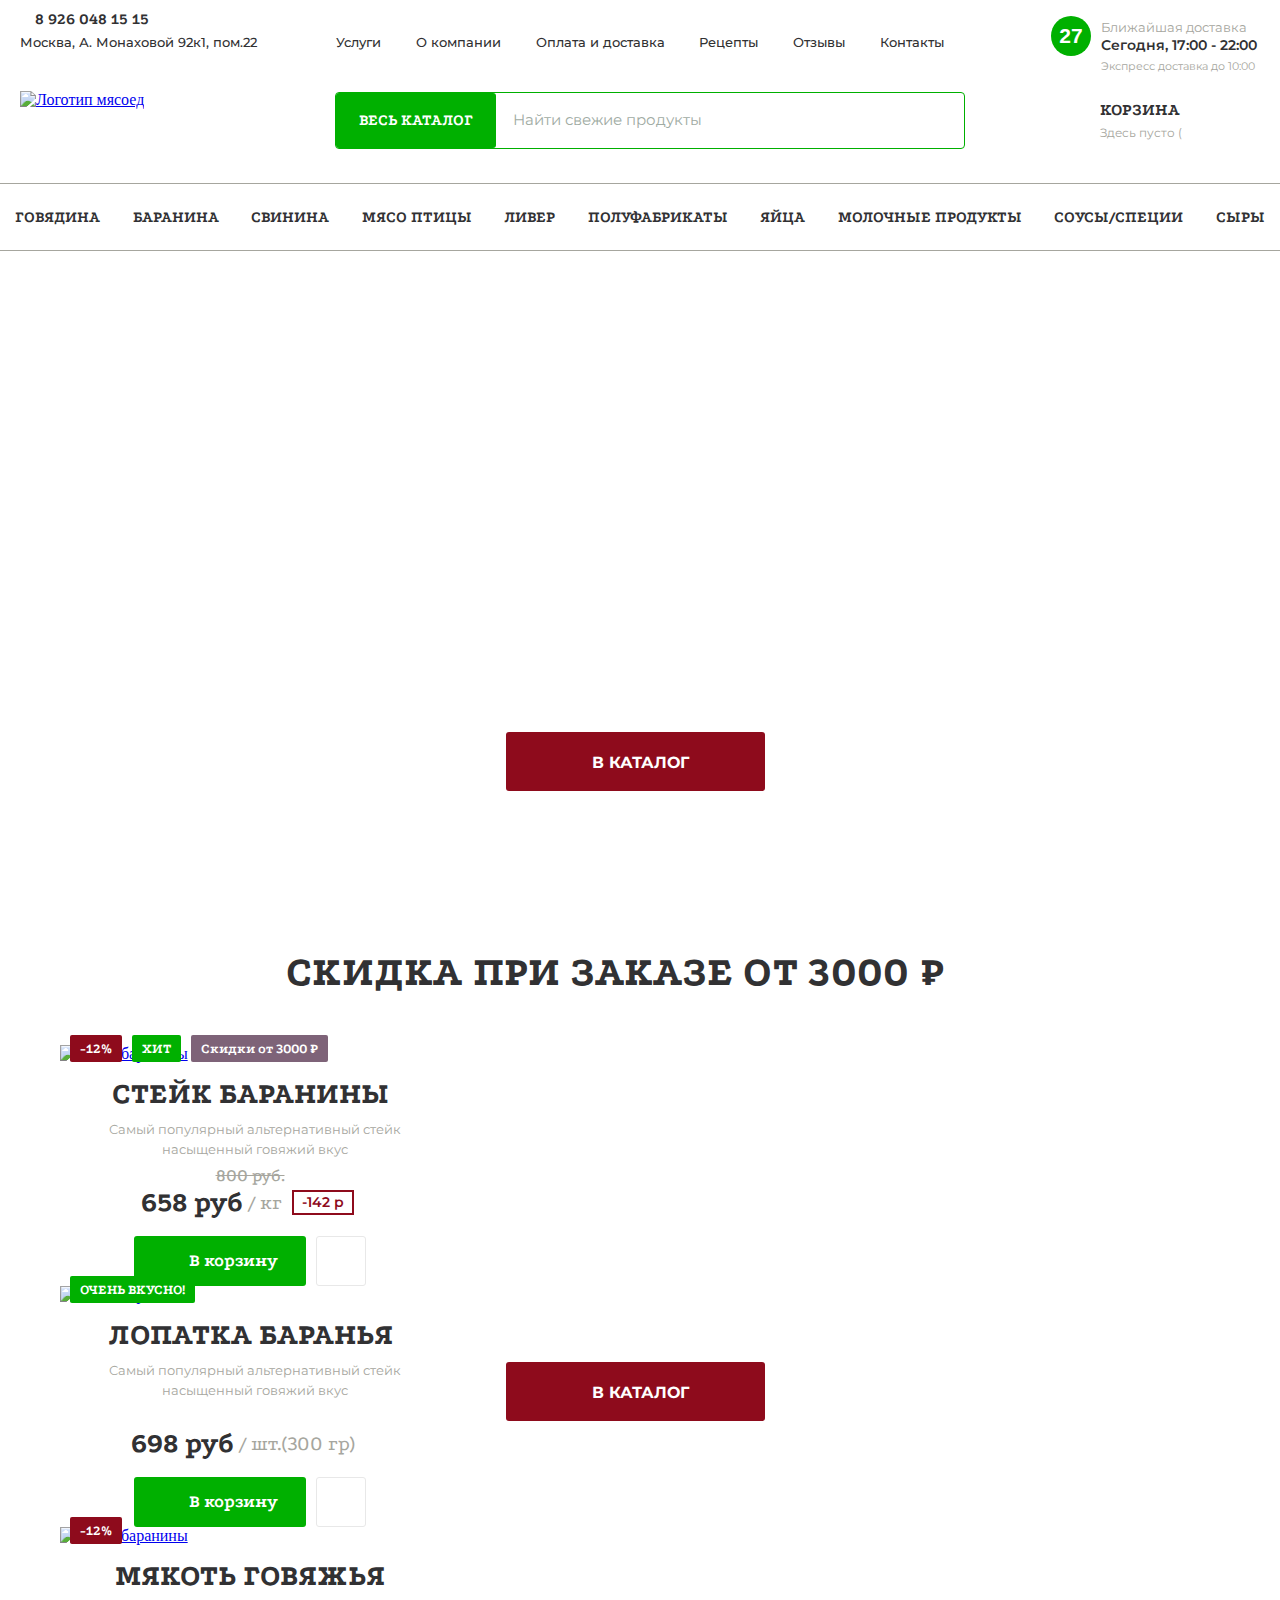
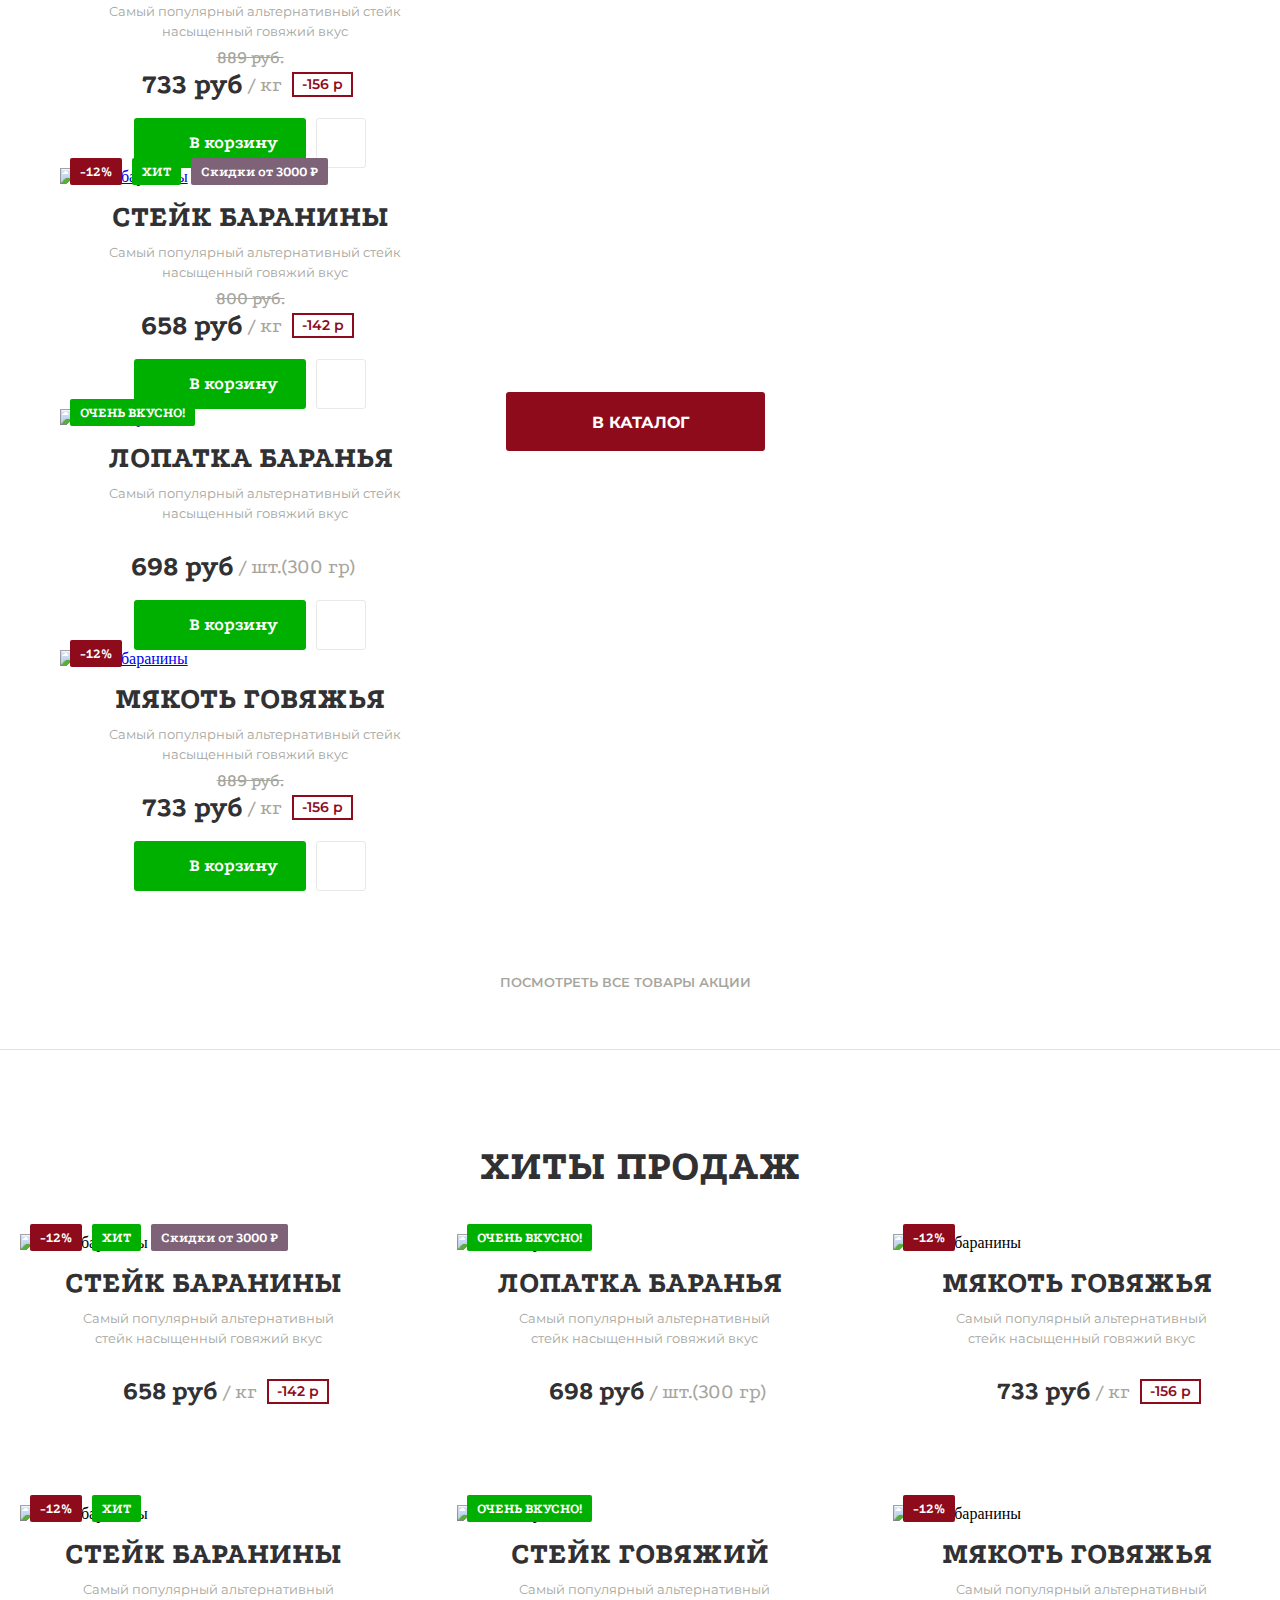
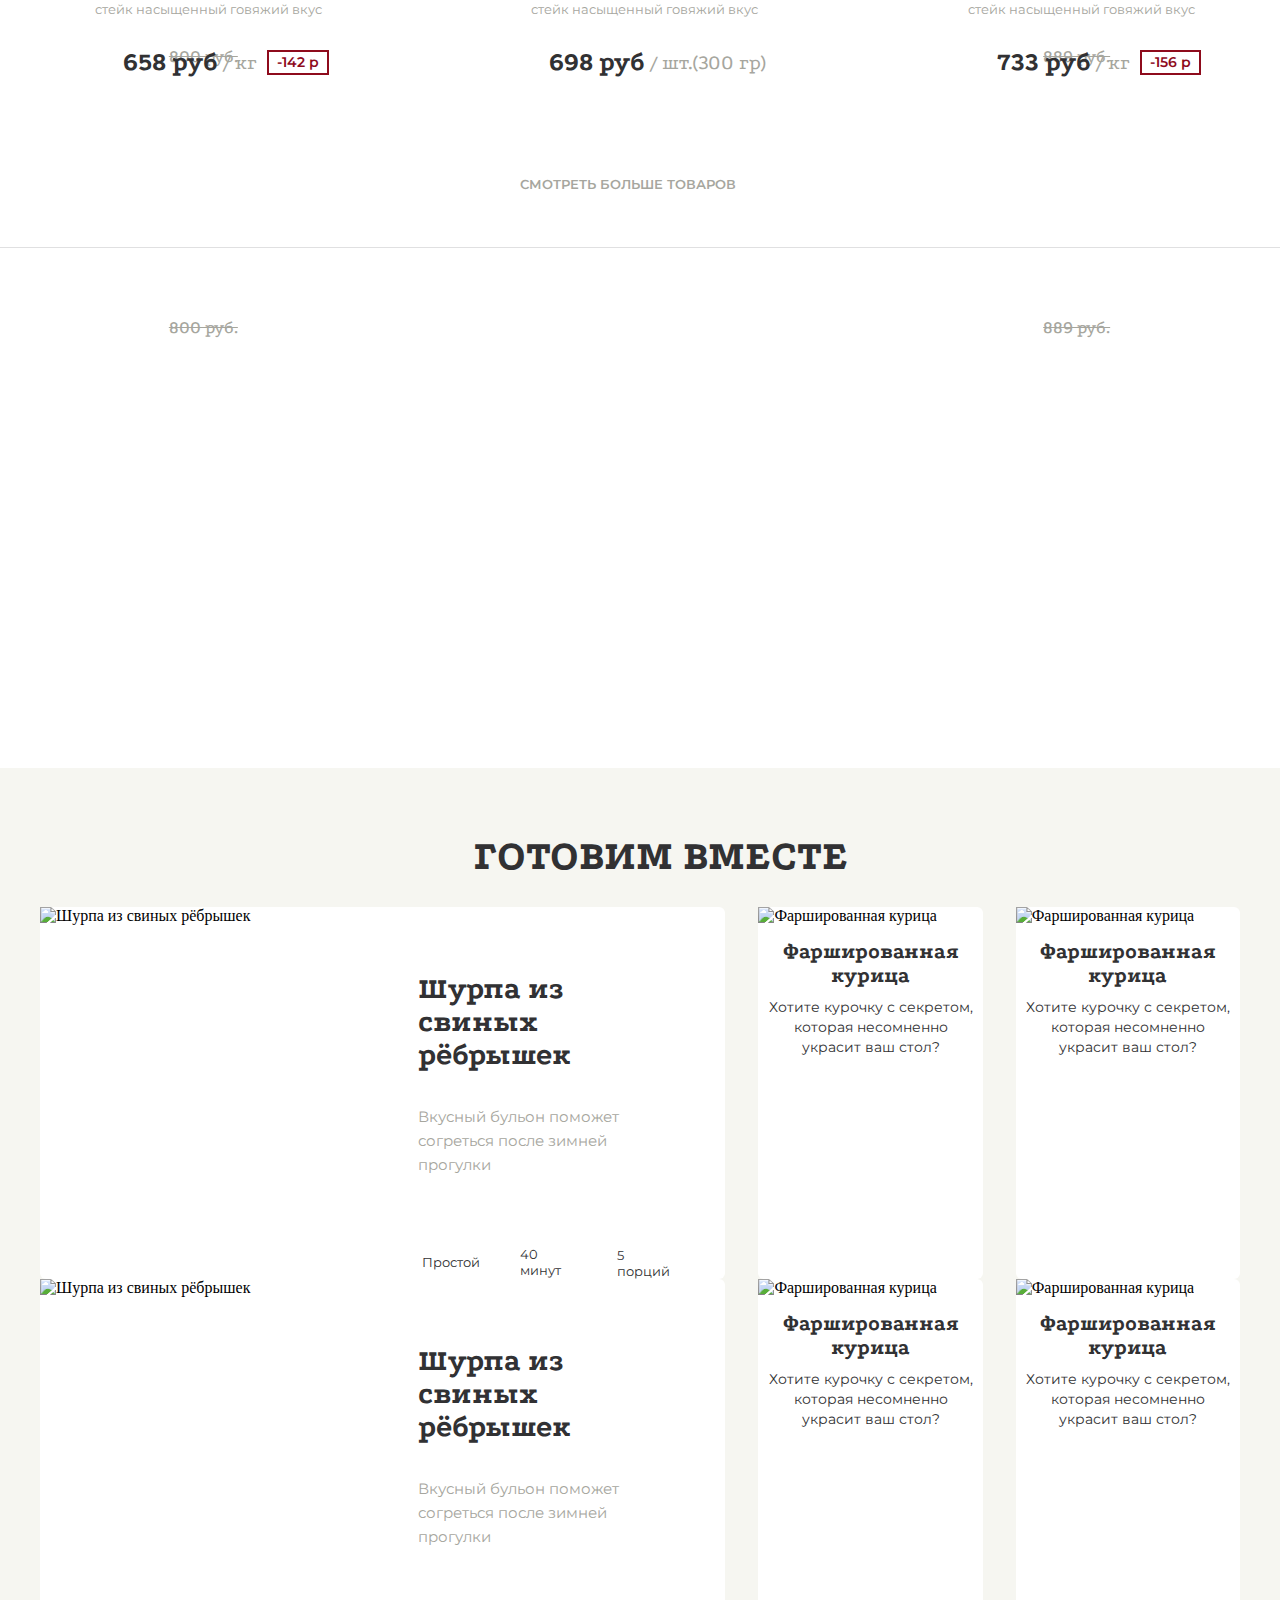
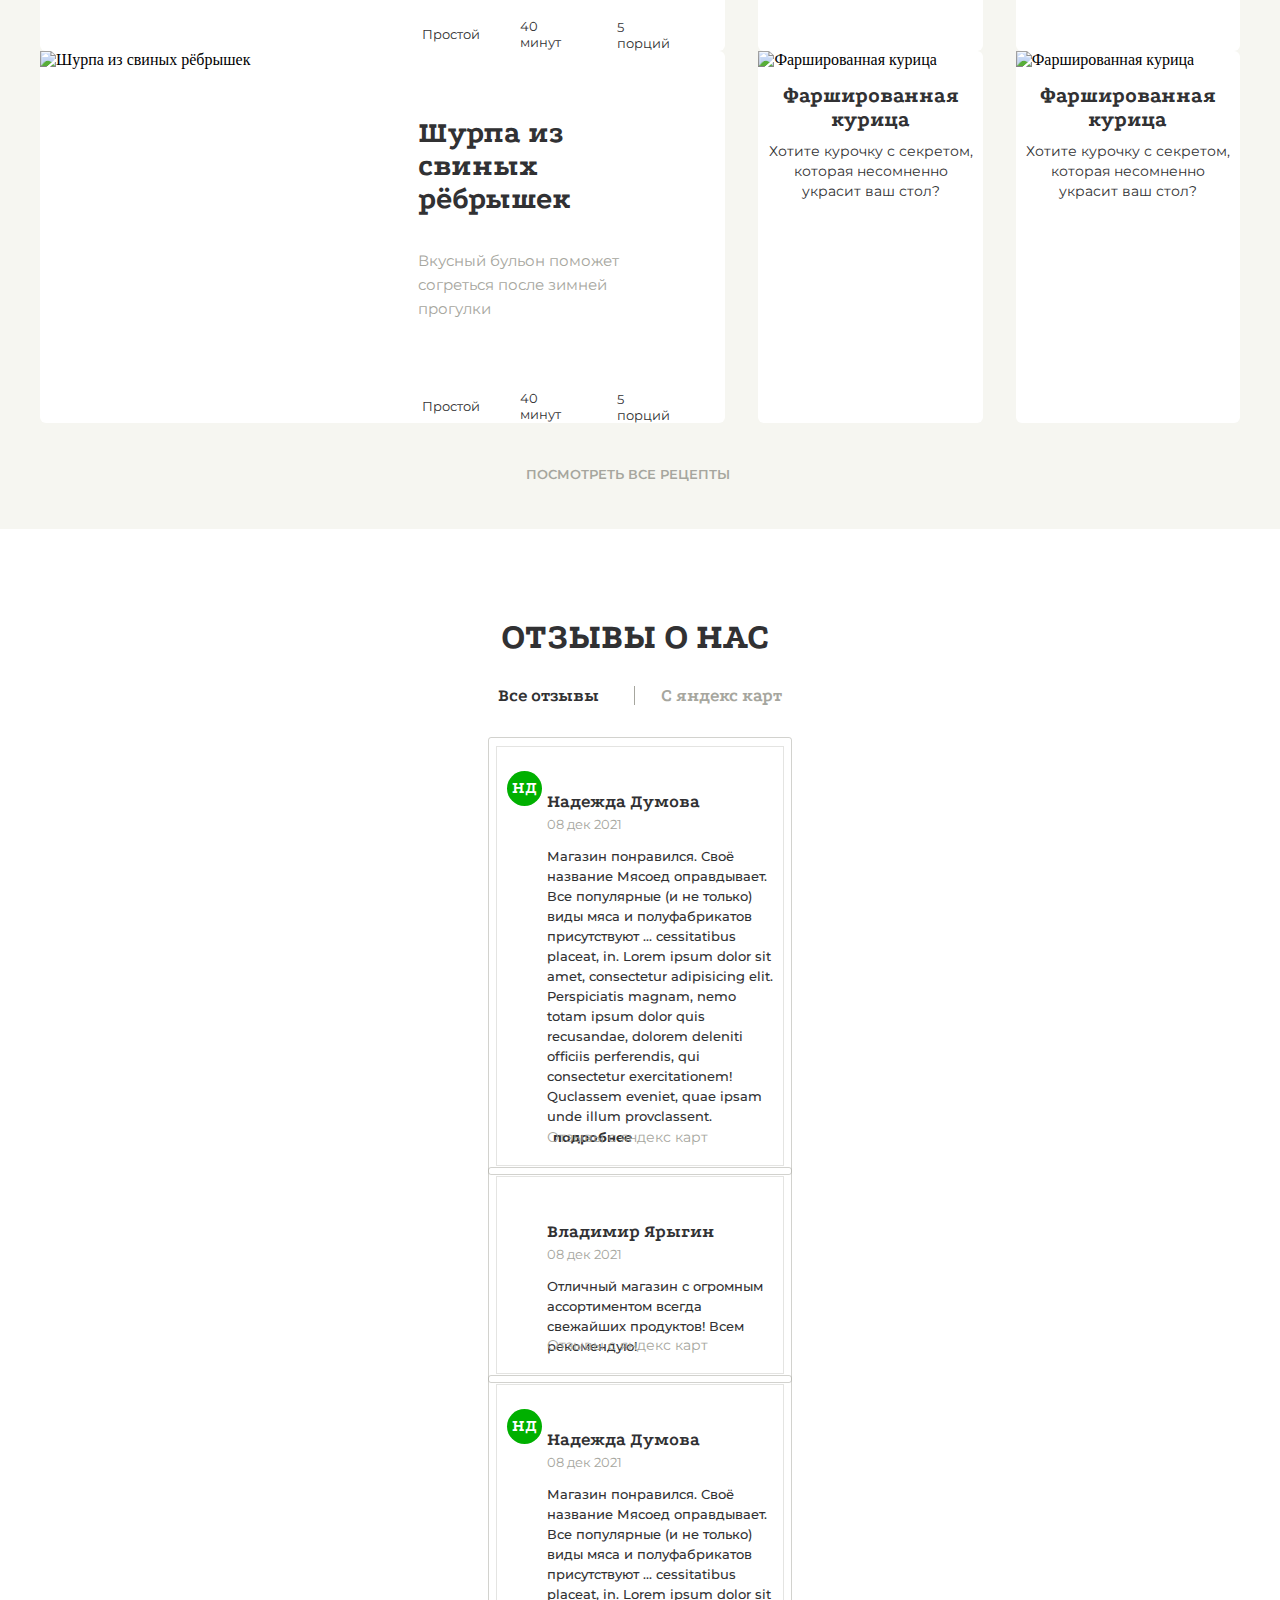
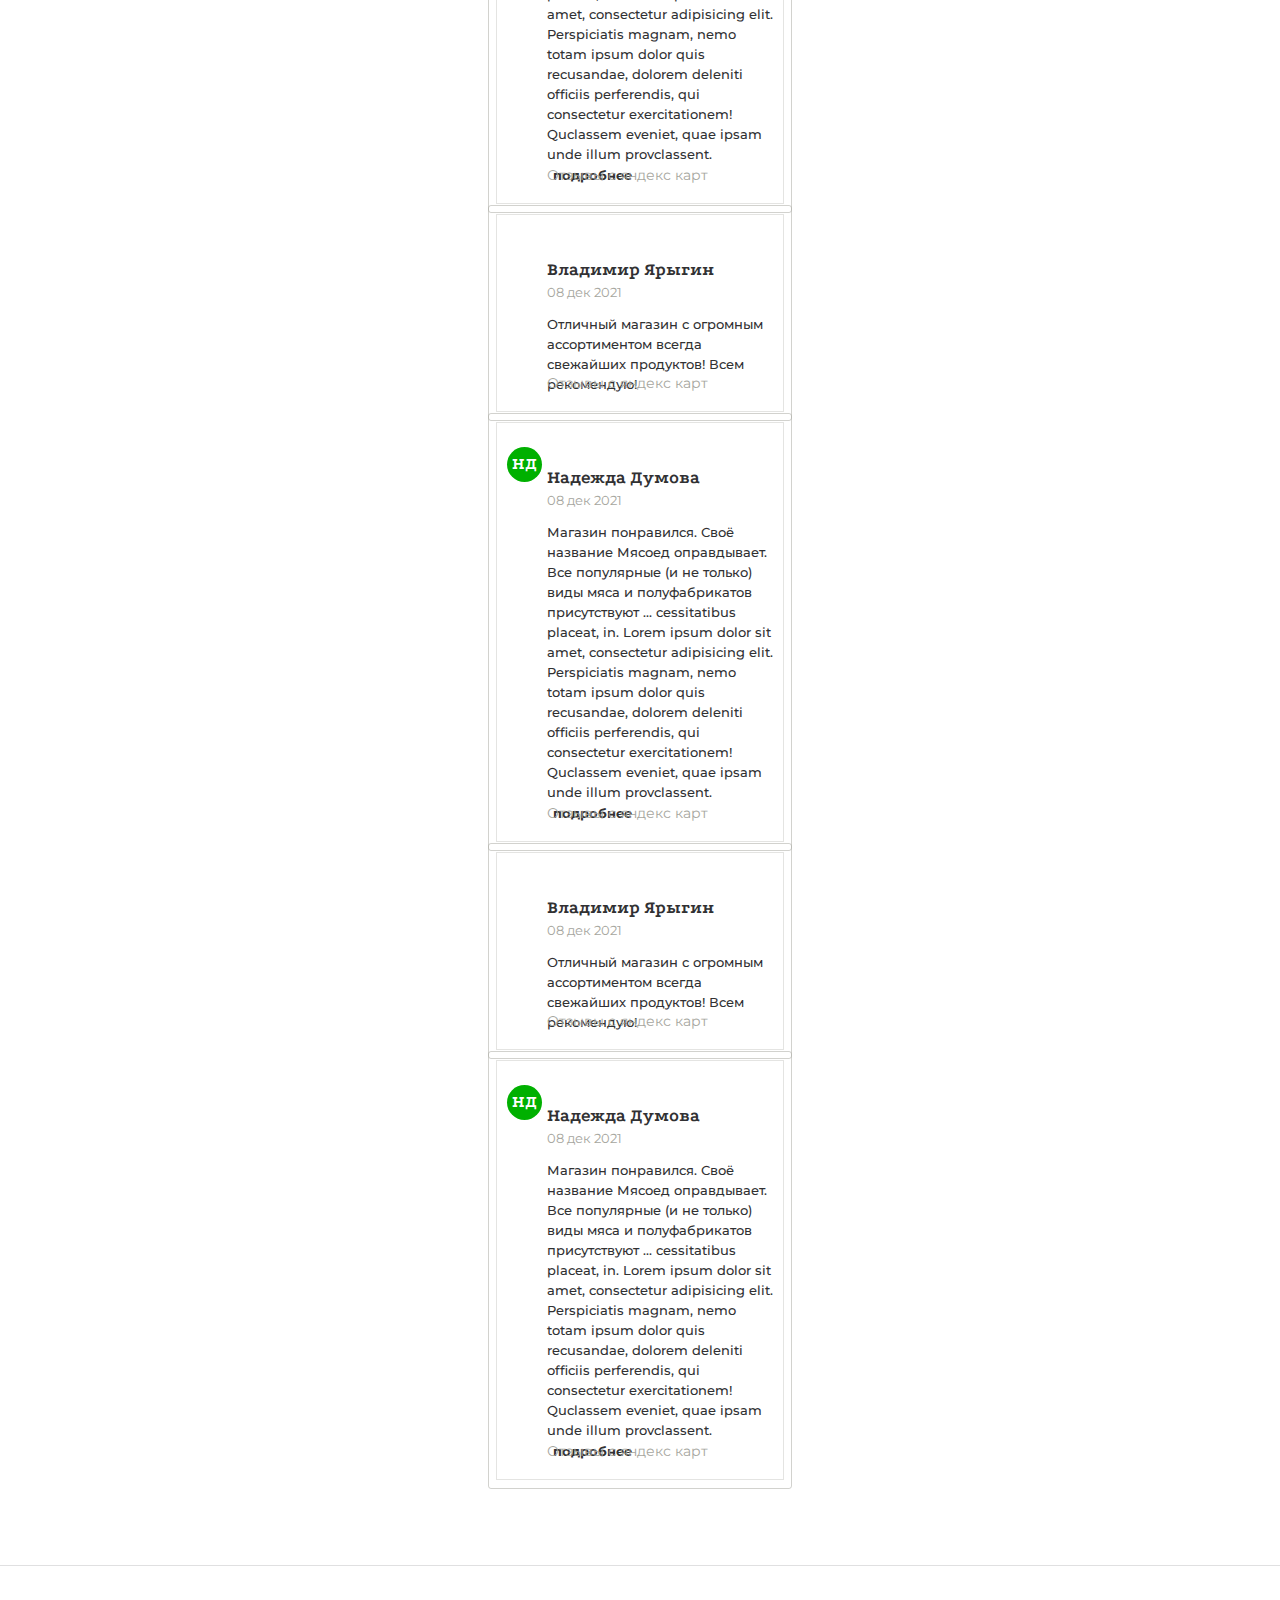
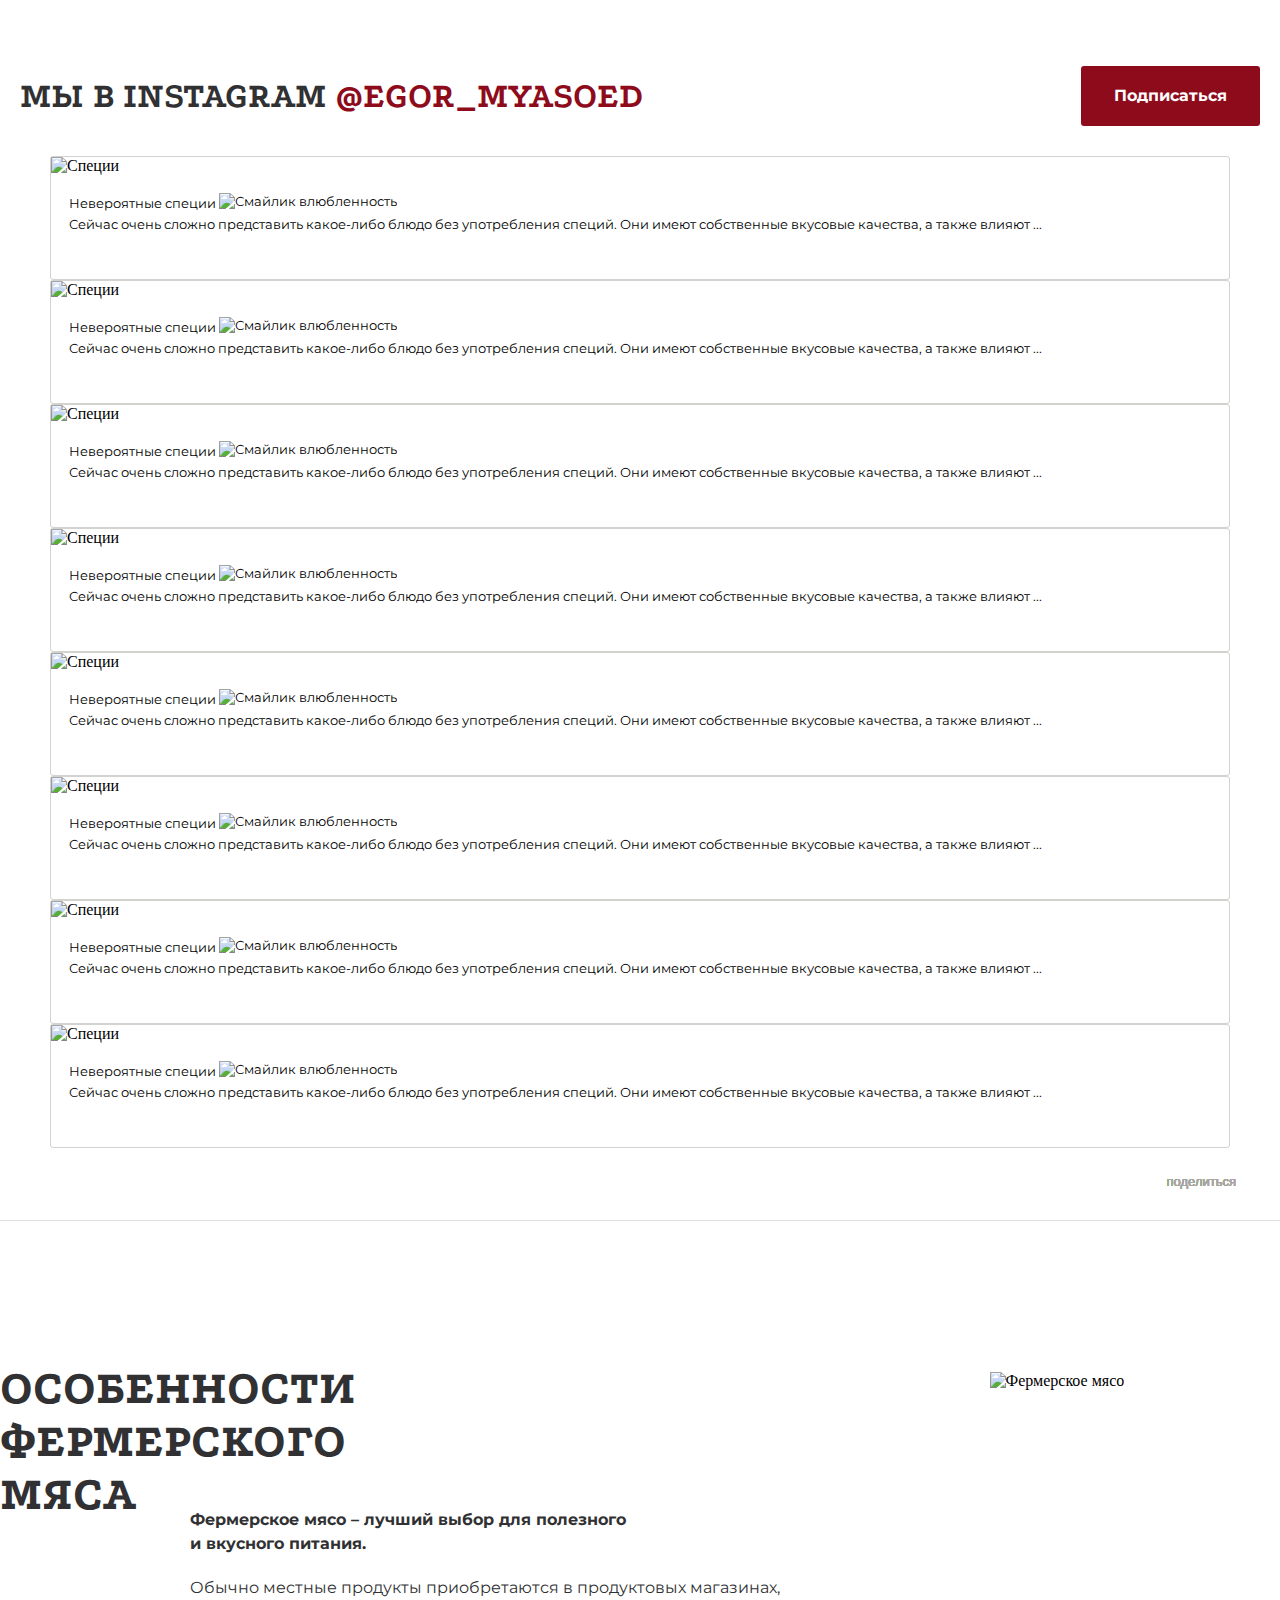
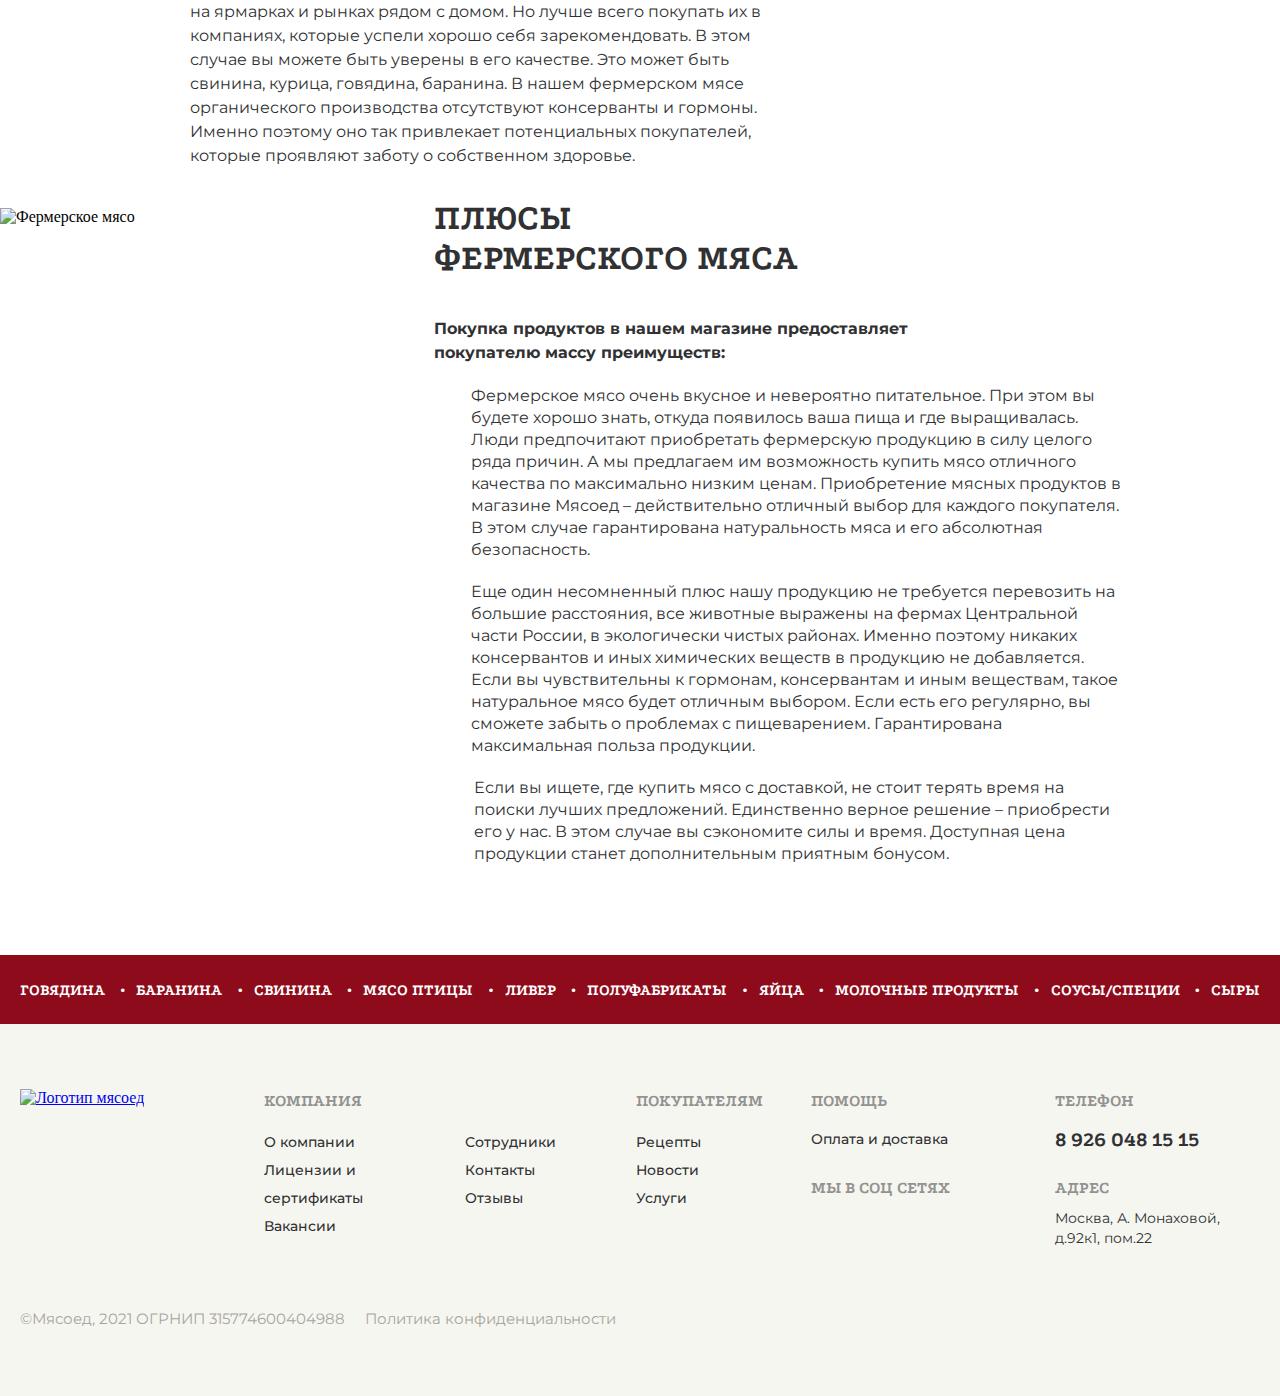
==== commit 7cb903d5: "desktop 50% adaptiv" ====
--- a/index.html
+++ b/index.html
@@ -391,9 +391,9 @@
                                 790 &#8381;/кг
                             </p>
                             <div class="slide-btn-container">
-                                <button class="slide-btn">
+                                <a href="catalog.html" class="slide-btn">
                                     В КАТАЛОГ
-                                </button>
+                                </a>
                             </div>
                         </div>
                     </div>
@@ -412,9 +412,9 @@
                                 790 &#8381;/кг
                             </p>
                             <div class="slide-btn-container">
-                                <button class="slide-btn">
+                                <a href="catalog.html" class="slide-btn">
                                     В КАТАЛОГ
-                                </button>
+                                </a>
                             </div>
                         </div>
                     </div>
@@ -433,15 +433,16 @@
                                 790 &#8381;/кг
                             </p>
                             <div class="slide-btn-container">
-                                <button class="slide-btn">
+                                <a href="catalog.html" class="slide-btn">
                                     В КАТАЛОГ
-                                </button>
+                                </a>
                             </div>
                         </div>
                     </div>
                     </div>
                     <div class="swiper-button-prev swiper-banner-prev"></div>
                     <div class="swiper-button-next swiper-banner-next"></div>
+                    <div class="swiper-pagination"></div>
                 </div>
             </div>
         </section>
@@ -450,6 +451,182 @@
                 <h2 class="section-sale-head h2">
                     СКИДКА ПРИ ЗАКАЗЕ ОТ 3000 &#8381;
                 </h2>
+                <div class="section-sale-adaptive">
+                    <div class="swiper-slide">
+                        <div class="section-sale_card">
+                            <div class="sale-card-top">
+                                <div class="sale-card-top-absolute">
+                                    <p class="sale-card_percent">
+                                        -12%
+                                    </p>
+                                    <p class="sale-card_txt">
+                                        ХИТ
+                                    </p>
+                                    <p class="sale-card_discount">
+                                        АКЦИЯ
+                                    </p>
+                                </div>
+                                <a href="#">
+                                    <img class="sale-card-img" src="./img/promotion_one.png" alt="Стейк баранины">
+                                </a>
+                                </div>
+                            <a class="sale-card_name-link" href="#">
+                                <h3 class="sale-card_name">
+                                    СТЕЙК БАРАНИНЫ
+                                </h3>
+                            </a>
+                            <p class="sale-card_description">
+                                Самый популярный альтернативный стейк насыщенный говяжий вкус
+                            </p>
+                            <p class="sale-card_old-price-one">
+                                800 руб.
+                            </p>
+                            <div class="sale-card_price">
+                                <p class="sale-card_new-price">
+                                    658 руб
+                                </p>
+                                <p class="sale-card_new-price-txt">
+                                    / кг
+                                </p>
+                                <p class="sale-card_discount-rub">
+                                    -142 р
+                                </p>
+                            </div>
+                            <div class="sale-card_bottom">
+                                <button class="sale-card_btn">
+                                    <span class="sale-card_btn-img"></span>
+                                    В корзину
+                                </button>
+                                <button class="sale-card_favorites sale-card_favorites-active"></button>
+                            </div>    
+                        </div>
+                    </div>
+                    <div class="swiper-slide">
+                        <div class="section-sale_card">
+                            <div class="sale-card-top">
+                                <div class="sale-card-top-absolute">
+                                    <p class="sale-card_txt">
+                                        ХИТ
+                                    </p>
+                                    <p class="sale-card_discount">
+                                        АКЦИЯ
+                                    </p>
+                                </div>
+                                <a href="#">
+                                    <img class="sale-card-img" src="./img/promotion_two.png" alt="Стейк баранины">
+                                </a>
+                            </div>
+                            <a class="sale-card_name-link" href="#">
+                                <h3 class="sale-card_name">
+                                    ЛОПАТКА БАРАНЬЯ
+                                </h3>
+                            </a>
+                            <p class="sale-card_description">
+                                Самый популярный альтернативный стейк насыщенный говяжий вкус
+                            </p>
+                            <div class="sale-card_price">
+                                <p class="sale-card_new-price">
+                                    768 руб
+                                </p>
+                                <p class="sale-card_new-price-txt">
+                                    / кг
+                                </p>
+                            </div>
+                            <div class="sale-card_bottom">
+                                <button class="sale-card_btn">
+                                    <span class="sale-card_btn-img"></span>
+                                    В корзину
+                                </button>
+                                <button class="sale-card_favorites"></button>
+                            </div>    
+                        </div>
+                    </div>
+                    <div class="swiper-slide">
+                        <div class="section-sale_card">
+                            <div class="sale-card-top">
+                                <div class="sale-card-top-absolute">
+                                    <p class="sale-card_txt">
+                                        ХИТ
+                                    </p>
+                                    <p class="sale-card_discount">
+                                        АКЦИЯ
+                                    </p>
+                                </div>
+                                <a href="#">
+                                     <img class="sale-card-img" src="./img/promotion_three.png" alt="Стейк баранины">
+                                </a>
+                            </div>
+                            <a class="sale-card_name-link" href="#">
+                                <h3 class="sale-card_name">
+                                    МЯКОТЬ ГОВЯЖЬЯ
+                                </h3>
+                            </a>
+                            <p class="sale-card_description">
+                                Самый популярный альтернативный стейк насыщенный говяжий вкус
+                            </p>
+                            <div class="sale-card_price">
+                                <p class="sale-card_new-price">
+                                    838 руб
+                                </p>
+                                <p class="sale-card_new-price-txt">
+                                    / шт (500 гр.)
+                                </p>
+                            </div>
+                            <div class="sale-card_bottom">
+                                <button class="sale-card_btn">
+                                    <span class="sale-card_btn-img"></span>
+                                    В корзину
+                                </button>
+                                <button class="sale-card_favorites"></button>
+                            </div>    
+                        </div>
+                    </div>
+                    <div class="swiper-slide">
+                        <div class="section-sale_card">
+                            <div class="sale-card-top">
+                                <div class="sale-card-top-absolute">
+                                    <p class="sale-card_discount">
+                                        АКЦИЯ
+                                    </p>
+                                </div>
+                                <a href="#">
+                                    <img class="sale-card-img" src="./img/promotion_one.png" alt="Стейк баранины">
+                                </a>
+                            </div>
+                            <a class="sale-card_name-link" href="#">
+                                <h3 class="sale-card_name">
+                                    СТЕЙК БАРАНИНЫ
+                                </h3>
+                            </a>
+                            <p class="sale-card_description">
+                                Самый популярный альтернативный стейк насыщенный говяжий вкус
+                            </p>
+                            <div class="sale-card_price">
+                                <p class="sale-card_new-price">
+                                    596 руб
+                                </p>
+                                <p class="sale-card_new-price-txt">
+                                    / кг
+                                </p>
+                            </div>
+                            <div class="sale-card_bottom">
+                                <button class="sale-card_btn-price">
+                                    <span class="sale-card_btn-minus">-</span>
+                                        <div class="sale-card_btn-container">
+                                            <p class="sale-card_btn-weight">
+                                                1,5 кг
+                                            </p>
+                                            <p class="sale-card_btn-prices">
+                                                1983 руб
+                                            </p>
+                                        </div>
+                                    <span class="sale-card_btn-plus">+</span>
+                                </button>
+                                <button class="sale-card_favorites"></button>
+                            </div>    
+                        </div>
+                    </div>
+                </div>
                 <div class="swiper-sale-wrapper">
                 <div class="swiper-button-prev swiper-sale-prev"></div>
                 <div class="swiper-button-next swiper-sale-next"></div>
--- a/css/style.css
+++ b/css/style.css
@@ -0,0 +1,3054 @@
+@import url('https://fonts.googleapis.com/css2?family=Podkova:wght@400;500;600;700;800&display=swap');
+
+@import url('https://fonts.googleapis.com/css2?family=Montserrat:ital,wght@0,300;0,400;0,500;0,600;0,700;0,800;0,900;1,300;1,400;1,500;1,600;1,700;1,800&family=Podkova:wght@700&display=swap');
+
+@import url('https://fonts.googleapis.com/css2?family=Montserrat:ital,wght@0,300;0,400;0,500;0,600;0,700;0,800;0,900;1,300;1,400;1,500;1,600;1,700;1,800&family=Podkova:wght@700&display=swap');
+
+.container {
+    width: 100%;
+}
+
+body {
+    margin: 0;
+    padding: 0;
+}
+
+p {
+    margin: 0;
+    padding: 0;
+}
+
+ul {
+    margin: 0;
+    padding: 0;
+}
+
+html {
+    scroll-behavior: smooth;
+}
+
+li {
+    list-style-type: none;
+    padding: 0;
+    margin: 0;
+}
+
+.header {
+    max-width: 1290px;
+    margin: auto;
+    padding-right: 20px;
+    padding-left: 20px;
+}
+
+.btn-menu {
+    display: none;
+    background-color: transparent;
+    border: none;
+    background-repeat: no-repeat;
+    background-image:  url(../img/burgerOpen.svg);
+    width: 63px;
+    height: 63px;
+}
+
+.menu-drop {
+    display: none;
+}
+
+.header-top_background {
+    display: none;
+    height: 40px;
+}
+
+.header-top_left-number {
+    font-family: 'Podkova', sans-serif;
+    font-weight: 700;
+    font-size: 16px;
+    line-height: 17.73px;
+    color: #313133;
+    text-decoration: none;
+    margin-bottom: 7px;
+    margin-top: -14px;
+}
+
+.header-top_left-address {
+    font-family:'Montserrat', Times, serif;
+    font-weight: 500;
+    font-size: 13px;
+    line-height: 15.85px;
+    color: #313133;
+}
+
+.header-top_left-number-img {
+    background-image: url(../img/phone-call.svg);
+    background-color: transparent;
+    background-repeat: no-repeat;
+    width: 11px;
+    height: 11px;
+    display: block;
+    margin: auto;
+    margin-right: 4px;
+    margin-left: 0;
+    margin-top: 3px;
+}
+
+.header-top_centre {
+    padding-top: 20px;
+}
+
+.header-top_left-address-icon {
+    display: none;
+}
+
+.header-top_left-number {
+    display: flex;
+}
+
+.header-top {
+    display: grid;
+    grid-template-columns: 1fr 2.5fr 1fr;
+    align-items: center;
+    margin-bottom: 13px;
+    column-gap: 10px;
+}
+
+.header-ul {
+    display: flex;
+    list-style-type: none;
+    justify-content: space-evenly;
+    margin-top: -12px;
+}
+
+.header-delivery {
+    display: flex;
+    justify-content: flex-end;
+    margin-right: 3px;
+}
+
+.header-li-link {
+    text-decoration: none;
+    font-family: 'Montserrat', sans-serif;
+    font-weight: 500;
+    font-size: 13px;
+    line-height: 15.15px;
+    color: #313133;
+}
+
+.header_number {
+    height: 40px;
+    font-family: 'Oswald', sans-serif;
+    font-weight: 700;
+    font-size: 21px;
+    line-height: 31.12px;
+    color: #FFFFFF;
+    display: block;
+    padding-top: 4px;
+}
+
+.header-hide-768 {
+    margin-right: 5px;
+}
+
+.header_number-container {
+    width: 40px;
+    height: 40px;
+    display: block;
+    background-color: #00B000;
+    text-align: center;
+    border-radius: 50%;
+    margin-right: 10px;
+    margin-top: -2px;
+}
+
+.header_separation-menu {
+    display: none;
+}
+
+.delivery-date {
+    font-family: 'Montserrat', sans-serif;
+    font-weight: 400;
+    font-size: 13px;
+    line-height: 18px;
+    color: #A6A69E;
+}
+
+.products_li-link {
+    font-family: 'Podkova',sans-serif;
+    font-size: 16px;
+    font-style: normal;
+    font-weight: 700;
+    line-height: 18px;
+    letter-spacing: 0em;
+    color: #313133;
+    text-decoration: none;
+}
+
+.header-delivery-time {
+    font-family: 'Montserrat', sans-serif;
+    font-weight: 600;
+    font-size: 14px;
+    line-height: 18px;
+    color: #313133;
+}
+
+.express-delivery {
+    font-family: 'Montserrat', sans-serif;
+    font-weight: 400;
+    font-size: 11px;
+    line-height: 18px;
+    color: #A6A69E;
+    display: flex;
+    justify-content: flex-end;
+    margin-right: 5px;
+    align-items: center;
+}
+
+.express-delivery-img {
+    background-image: url(../img/deadline_img.svg);
+    background-color: transparent;
+    background-repeat: no-repeat;
+    width: 20px;
+    height: 20px;
+    display: block;
+    margin-right: 4px;
+}
+
+.header_logo {
+    width: 259px;
+    height: 60px;
+    display: block;
+    margin-right: 10px;
+}
+
+.header-logo-img {
+    width: 259px;
+    height: 60px;
+}
+
+.header-bottom {
+    display: grid;
+    grid-template-columns: 1.21fr 2.5fr 0.20fr 0.24fr 0.55fr;
+    margin-bottom: 31px;
+    align-items: center;
+}
+
+.header_form-btn-container {
+    max-width: 160px;
+    height: 55px;
+    text-align: center;
+    display: flex;
+    align-items: center;
+}
+
+.header_form-btn {
+    background-color: #00B000;
+    font-family: 'Podkova', sans-serif;
+    font-weight: 700;
+    font-size: 16px;
+    line-height: 17px;
+    color: #FFFFFF;
+    border: none;
+    border-radius: 3px;
+    text-decoration: none;
+    min-width: 160px;
+    padding-top: 19px;
+    padding-bottom: 19px;
+}
+
+.header_favorites-img {
+    background-image: url(../img/favorite.svg);
+    background-color: transparent;
+    background-repeat: no-repeat;
+    width: 20px;
+    height: 20px;
+    border: none;
+    padding: 0;
+    display: block;
+    cursor: pointer;
+}
+
+.header_user-img {
+    background-image: url(../img/user_profile.svg);
+    background-color: transparent;
+    background-repeat: no-repeat;
+    width: 20px;
+    height: 20px;
+    border: none;
+    padding: 0;
+    display: block;
+    cursor: pointer;
+}
+
+.header_bascet-link-container {
+    text-decoration: none;
+    cursor: pointer;
+    display: flex;
+    align-items: center;
+}
+
+.header_bascet-link {
+    font-family: 'Podkova', sans-serif;
+    font-weight: 700;
+    font-size: 17px;
+    line-height: 18.84px;
+    color: #313133;
+    margin: 0;
+    text-decoration: none;
+}
+
+.header_bascet-txt {
+    font-family: 'Montserrat', sans-serif;
+    font-weight: 400;
+    font-size: 12px;
+    line-height: 15.85px;
+    color: #A6A69E;
+    padding-top: 5px;
+    white-space: nowrap;
+}
+
+.header_bascet-img {
+    background-image: url(../img/bascetImg.svg);
+    background-color: transparent;
+    background-repeat: no-repeat;
+    width: 63px;
+    height: 63px;
+    padding: 0;
+    display: block;
+    margin-left: 15px;
+}
+
+.header_bascet {
+    display: flex;
+    justify-content: space-around;
+    align-items: center;
+}
+
+.header-top_right {
+    padding-top: 18px;
+}
+
+.products_ul {
+    display: flex;
+    justify-content: space-between;
+}
+
+.products_li {
+    font-family: 'Podkova', sans-serif;
+    font-weight: 700;
+    font-size: 16px;
+    line-height: 17.73px;
+    color: #313133;
+}
+
+.header menu {
+    margin-bottom: 25px;
+}
+
+.header_separation {
+    width: 100%;
+    border-bottom: 1px solid #A6A69E;
+    margin-bottom: 24px;
+}
+
+.header_separation-bottom {
+    width: 100%;
+    border-bottom: 1px solid #A6A69E;
+}
+
+.menu {
+    margin-bottom: 23px;
+    padding: 0;
+    max-width: 1330px;
+}
+
+/* section-banner */
+
+.section-banner {
+    max-width: 1400px;
+    margin: auto;
+    overflow: hidden;
+}
+
+.slide-banner {
+    background-image: url(../img/img_swiper.png);
+    background-color: transparent;
+    background-repeat: no-repeat;
+    height: 630px;
+    background-size: cover;
+    background-position: center center;
+}
+
+.swiper-pagination {
+    display: none;
+}
+
+.banner {
+    background-image: url(../img/bannerBackground.png);
+    background-color: transparent;
+    background-repeat: no-repeat;
+    height: 630px;
+    background-size: cover;
+    background-position: center center;
+    max-width: 1920px;
+    margin: auto;
+}
+
+.slide-txt {
+    font-family: 'Podkova', sans-serif;
+    font-weight: 700;
+    font-size: 80px;
+    line-height: 80px;
+    text-align: center;
+    color: #FFFFFF;
+    margin-bottom: 44px;
+    padding-bottom: 44px;
+    margin-left: -16px;
+    max-width: 380px;
+    margin: auto;
+}
+
+.slide_separation-top {
+    width: 420px;
+    border-bottom: 2px solid #FFFFFF;
+    margin: auto;
+    padding-top: 124px;
+    height: 0;
+    margin-bottom: 24px;
+    opacity: 50%;
+}
+
+.slide_separation-bottom {
+    width: 420px;
+    border-top: 2px solid #FFFFFF;
+    margin: auto;
+    height: 0;
+    margin-bottom: 24px;
+    opacity: 50%;
+    margin-bottom: 57px;
+}
+
+.slide_price {
+    font-family: 'Podkova', sans-serif;
+    font-weight: 700;
+    font-size: 38px;
+    line-height: 42px;
+    text-align: center;
+    color: #FFFFFF;
+    margin-bottom: 26px;
+}
+
+.slide-btn {
+    font-family: 'Montserrat', sans-serif;
+    font-weight: 700;
+    font-size: 16px;
+    line-height: 19.5px;
+    color: #FFFFFF;
+    padding:  21px 30px 19px 40px;
+    border: none;
+    border-radius: 3px;
+    background-color: #8E0B1C;
+    min-width: 180px;
+    cursor: pointer;
+    display: block;
+    margin-left: -9px;
+    text-decoration: none;
+}
+
+.slide-btn-container {
+    margin: auto;
+    width: 250px;
+    text-align: center;
+}
+
+.section-sale-adaptive {
+    display: none;
+}
+
+
+/* section-sale */
+
+.swiper-sale-prev {
+    background-image: url(../img/arrowSwiperOther.svg) !important;
+    background-color: transparent;
+    background-repeat: no-repeat;
+    left: 7px;
+    top: 320px;
+}
+
+
+.swiper-sale-next {
+    background-image: url(../img/arrowSwiperOther.svg) !important;
+    background-color: transparent;
+    background-repeat: no-repeat;
+    transform: rotate(180deg);
+    top: 298px;
+    right: 8px;
+}
+
+.swiper-button-next:after {
+    content: '';
+}
+
+.swiper-button-prev:after {
+    content: '';
+}
+
+.section-sale-head {
+    margin-top: -2px;
+    margin-left: -50px;
+    letter-spacing: 0.3px;
+    margin-bottom: 30px !important;
+}
+
+
+.section-sale {
+    max-width: 1450px;
+    margin: auto;
+    margin-bottom: 83px;
+}
+
+.swiper-sale {
+    overflow: hidden;
+    padding-top: 20px;
+    position: relative;
+    margin-bottom: 85px;
+    max-width: 1290px;
+    margin: auto;
+}
+
+.swiper-sale-wrapper {
+    max-width: 1352px;
+    margin: auto;
+    position: relative;
+    margin-right: 30px;
+    margin-left: 30px;
+    padding-right: 30px;
+    padding-left: 30px;
+}
+
+.h2 {
+    font-family: 'Podkova', sans-serif;
+    font-weight: 800;
+    font-size: 42px;
+    line-height: 46px;
+    color: #313133;
+    text-align: center;
+    padding-top: 70px;
+    margin-bottom: 38px;
+} 
+
+.sale-card_percent {
+    font-family: 'Podkova', sans-serif;
+    font-weight: 700;
+    font-size: 14px;
+    line-height: 15px;
+    color: #FFFFFF;
+    background-color:#8E0B1C;
+    padding: 6px 10px;
+    border-radius: 2px;
+    margin-right: 10px;
+}
+
+.sale-card_txt {
+    font-family: 'Podkova', sans-serif;
+    font-weight: 700;
+    font-size: 14px;
+    line-height: 15px;
+    color: #FFFFFF;
+    background-color:#00B000;
+    padding: 6px 10px;
+    border-radius: 2px;
+    margin-right: 10px;
+}
+
+.sale-card_discount {
+    font-family: 'Podkova', sans-serif;
+    font-weight: 700;
+    font-size: 14px;
+    line-height: 15px;
+    color: #FFFFFF;
+    background-color:#7E6378;
+    padding: 6px 10px;
+    border-radius: 2px;
+}
+
+.sale-card-top {
+    position: relative;    
+}
+
+.sale-card-top-absolute {
+    position: absolute;
+    top: -10px;
+    left: 10px;
+    display: flex;
+}
+
+.sale-card_name {
+    margin: 0;
+    font-family: 'Podkova', sans-serif;
+    font-weight: 800;
+    font-size: 30px;
+    line-height: 33px;
+    color: #313133;
+    text-align: center;
+    padding-top: 14px;
+    margin-bottom: 9px;
+}
+
+.sale-card_name-hits {
+    margin: 0;
+    font-family: 'Podkova', sans-serif;
+    font-weight: 800;
+    font-size: 30px;
+    line-height: 33px;
+    color: #313133;
+    text-align: center;
+    padding-top: 14px;
+    margin-bottom: 9px;
+    padding-left: 20px;
+    margin-left: -20px;
+}
+
+.sale-card_description {
+    font-family: 'Montserrat', sans-serif;
+    font-weight: 400;
+    font-size: 13px;
+    line-height: 20px;
+    color: #A6A69E;
+    text-align: center;
+    padding-right: 35px;
+    padding-left: 45px;
+    margin-bottom: 28px;
+}
+
+.sale-card_price-hits {
+    padding-left: 50px;
+}
+
+.section-sale_card-hits {
+    margin-bottom: 80px;
+    position: relative;
+    max-width: 380px;
+    transform: 0.2s;
+}
+
+.sale-card_old-price-hits {
+    top: 413px;
+}
+
+.sale-card_old-price {
+    font-family: 'Podkova', sans-serif;
+    font-weight: 500;
+    font-size: 18px;
+    line-height: 20px;
+    color: #A6A69E;
+    text-decoration: line-through;
+    text-align: center;
+    position: absolute;
+    left: 0;
+    right: 0;
+    bottom: 50px;
+}
+
+.sale-card_old-price-one {
+    font-family: 'Podkova', sans-serif;
+    font-weight: 500;
+    font-size: 18px;
+    line-height: 20px;
+    color: #A6A69E;
+    text-decoration: line-through;
+    text-align: center;
+    position: absolute;
+    left: 0;
+    right: 0;
+    bottom: 100px;
+}
+
+.sale-card_price {
+    display: flex;
+    justify-content: center;
+    align-items: center;
+    margin-bottom: 18px;
+    margin-left: -5px;
+}
+
+.sale-card_new-price {
+    font-family: 'Podkova', sans-serif;
+    font-weight: 900;
+    font-size: 28px;
+    line-height: 31px;
+    color: #313133;
+    text-align: center;
+    margin-right: 5px;
+}
+
+.sale-card_new-price-txt {
+    font-family: 'Podkova', sans-serif;
+    font-weight: 200;
+    font-size: 21px;
+    line-height: 23px;
+    color: #A6A69E;
+    text-align: center;
+    margin-right: 10px;
+}
+
+.sale-card_new-price-hits {
+    font-size: 26px;
+}
+
+.sale-card_discount-rub {
+    font-family: 'Montserrat', sans-serif;
+    font-weight: 600;
+    font-size: 14px;
+    line-height: 17px;
+    color: #8E0B1C;
+    text-align: center;
+    padding: 2px 8px;
+    border: 2px solid #8E0B1C;
+}
+
+.sale-card_btn {
+    display: block;
+    font-family: 'Podkova', sans-serif;
+    font-weight: 700;
+    font-size: 18px;
+    line-height: 19px;
+    color: #FFFFFF;
+    background-color: #00B000;
+    border: none;
+    border-radius: 3px;
+    padding: 15px 28px;
+    display: flex;
+    margin-right: 10px;
+    cursor: pointer;
+}
+
+.sale-card_btn-img {
+    background-color: transparent;
+    background-repeat: no-repeat;
+    background-image: url(../img/bascet_card.svg);
+    width: 20px;
+    height: 17px;
+    display: block;
+    margin-right: 7px;
+}
+
+.sale-card_favorites {
+    cursor: pointer;
+    border: 1px #E8E8E8 solid;
+    width: 50px;
+    height: 50px;
+    border-radius: 3px;
+    background-color: transparent;
+    background-repeat: no-repeat;
+    background-image: url(../img/favorite.svg);
+    background-size: 20px 20px;
+    background-position: center;
+}
+
+.sale-card_favorites-active {
+    background-image: url(../img/favorite_active.svg);
+}
+
+.sale-card_bottom {
+    display: flex;
+    justify-content: center;
+}
+
+.section-sale_stock {
+    text-align: center;
+    display: block;
+    text-decoration: none;
+    font-family: 'Montserrat', sans-serif;
+    font-weight: 600;
+    font-size: 13px;
+    line-height: 16px;
+    color: #A6A69E;
+    margin-bottom: 59px;
+    margin-left: 10px;
+}
+
+.section-sale_stock-img {
+    background-image: url(../img/arrow.svg);
+    background-color: transparent;
+    background-repeat: no-repeat;
+    width: 34px;
+    height: 13px;
+    display: inline-block;
+    margin-left: 1px;
+    vertical-align: middle;
+}
+
+.section-separation {
+    width: 100%;
+    border-top: solid 1px #313133;
+    opacity: 15%;
+    margin-bottom: 70px;
+}
+
+.section-separation-hits {
+    margin-bottom: 93px;
+}
+
+.section-separation-instagram {
+    margin-bottom: 110px;
+}
+
+.section-separation-perculiarities {
+    margin-bottom: 151px;
+}
+
+.section-hits-cards {
+    display: grid;
+    grid-template-columns: repeat(3, 1fr);
+    column-gap: 70px;
+    justify-content: space-between;
+    max-width: 1290px;
+    margin: auto;
+    margin-bottom: 0px;
+}
+
+.sale-card-img {
+    max-width: 380px;
+} 
+
+.sale-card-img {
+    width: 100%;
+}
+
+.section-sale_card {
+    position: relative;
+    max-width: 380px;
+    cursor: pointer;
+    transform: 0.2s;
+}
+
+.section-sale_card:hover > .sale-card_name-link > .sale-card_name {
+    color: #8E0B1C;
+    transform: 0.5s;
+}
+
+.sale-card_name-link {
+    text-decoration: none;
+}
+
+.section-hits {
+    margin-right: 20px;
+    margin-left: 20px;
+}
+
+.section-hits_more-items {
+    text-align: center;
+    display: block;
+    text-decoration: none;
+    font-family: 'Montserrat', sans-serif;
+    font-weight: 600;
+    font-size: 13px;
+    line-height: 16px;
+    color: #A6A69E;
+    margin-bottom: 55px;
+    margin-left: 19px;
+}
+
+.section-hits_more-items-img {
+    background-image: url(../img/arrow.svg);
+    background-color: transparent;
+    background-repeat: no-repeat;
+    width: 34px;
+    height: 13px;
+    display: inline-block;
+    margin-left: 6px;
+    vertical-align: middle;
+}
+
+
+.section-categories {
+    display: grid;
+    max-width: 1290px;
+    margin: auto;
+    grid-template-columns: 1fr 1fr 1fr;
+    margin-left: 20px;
+    margin-right: 20px;
+    column-gap: 29px;
+}
+
+.section-categories-container {
+    max-width: 1330px;
+    margin: auto;
+    margin-bottom: 80px;
+}
+
+.cooking-h2 {
+    padding-top: 65px;
+    margin-left: 40px;
+    margin-bottom: 28px;
+}
+
+.section-categories-card-halal {
+    background-image: url(../img/halal.png);
+    background-color: transparent;
+    background-repeat: no-repeat;
+    max-width: 410px;
+    height: 370px;
+    display: flex;
+    justify-content: center;
+    align-items: center;
+    text-decoration: none;
+}
+
+.section-categories-card-meat {
+    background-image: url(../img/meat.png);
+    background-color: transparent;
+    background-repeat: no-repeat;
+    max-width: 410px;
+    height: 370px;
+    display: flex;
+    justify-content: center;
+    align-items: center;
+    text-decoration: none;
+}
+
+.section-categories-card-popular {
+    background-image: url(../img/tabasko.png);
+    background-color: transparent;
+    background-repeat: no-repeat;
+    max-width: 410px;
+    height: 370px;
+    display: flex;
+    justify-content: center;
+    align-items: center;
+    text-decoration: none;
+}
+
+.section-categories-card-txt {
+    font-family: 'Podkova', sans-serif;
+    font-weight: 800;
+    font-size: 36px;
+    line-height: 40px;
+    color:#FFFFFF;
+    width: 245px;
+    text-align: center;
+}
+
+.container-cooking {
+    background-color:#F6F6F1;
+}
+
+.cooking-card-img {
+    width: 100%;
+    min-height: 345px;
+}
+
+.swiper-cooking-wrapper {
+    max-width: 1352px;
+    margin: auto;
+    position: relative;
+    padding-left: 20px;
+    padding-right: 20px;
+}
+
+.swiper-cooking-prev {
+    background-image: url(../img/arrowSwiperOther.svg) !important;
+    background-repeat: no-repeat;
+    background-color: transparent;
+    left: 0px;
+    top: 186px;
+}
+
+.swiper-cooking-next {
+    background-image: url(../img/arrowSwiperOther.svg) !important;
+    background-repeat: no-repeat;
+    background-color: transparent;
+    transform: rotate(180deg);
+    top: 162px;
+    right: 0px;
+}
+
+.swiper-cooking {
+    max-width: 1290px;
+    margin: auto;
+}
+
+.cooking-card-dish {
+    margin-right: 40px;
+}
+
+.cooking {
+    max-width: 1352px;
+    margin: auto;
+    padding-left: 20px;
+    padding-right: 20px;
+}
+
+.cooking-swiper-card {
+    background-color: #FFFFFF;
+    display: grid;
+    grid-template-columns: 1.13fr 1fr;
+    border-radius: 6px;
+    column-gap: 30px;
+}
+
+.cooking-slide {
+    display: grid;
+    grid-template-columns: 2.75fr 0.9fr 0.9fr;
+    gap: 33px;
+}
+
+.cooking-card-head {
+    font-family: 'Podkova', sans-serif;
+    font-weight: 800;
+    font-size: 30px;
+    line-height: 33px;
+    color: #313133;
+    margin-bottom: 34px;
+    margin-top: 65px;
+}
+
+.cooking-card-description {
+    font-family: 'Montserrat', sans-serif;
+    font-weight: 400;
+    font-size: 15px;
+    line-height: 24px;
+    color: #A6A69E;
+    margin-bottom: 28px;
+    padding-right: 10px;
+}
+
+.cooking-card-mini {
+    display: flex;
+    justify-content: flex-start;
+    column-gap: 30px;
+    margin-left: 4px;
+}
+
+.cooking-card-mini-description {
+    font-family: 'Montserrat',sans-serif;
+    font-weight: 400;
+    font-size: 13px;
+    line-height: 16px;
+    color: #313133;
+    justify-content: center;
+    display: flex;
+    flex-direction: column;
+    align-items: center;
+    gap: 11px;
+    margin-right: 10px;
+}
+
+.cooking-card-mini-description-img-hat {
+    background-image: url(../img/hat.svg);
+    background-color: transparent;
+    background-repeat: no-repeat;
+    width: 30px;
+    height: 30px;
+    display: block;
+}
+
+.cooking-card-mini-description-img-time {
+    background-image: url(../img/clock.svg);
+    background-color: transparent;
+    background-repeat: no-repeat;
+    width: 30px;
+    height: 30px;
+    display: block;
+}
+
+.cooking-card-mini-description-img-portions {
+    background-image: url(../img/tableware.svg);
+    background-color: transparent;
+    background-repeat: no-repeat;
+    width: 30px;
+    height: 30px;
+    display: block;
+    margin-top: 1px;
+    margin-left: -10px;
+}
+
+.cooking-card-more {
+    background-color: #FFFFFF;
+    border-radius: 6px;
+}
+
+.cooking-card-more-name {
+    text-align: center;
+    font-family: 'Podkova',sans-serif;
+    font-weight: 800;
+    font-size: 21px;
+    line-height: 24px;
+    color: #313133;
+    padding-right: 20px;
+    padding-left: 20px;
+    margin-bottom: 9px;
+    margin-top: 15px;
+}
+
+.cooking-card-txt {
+    text-align: center;
+    font-family: 'Montserrat',sans-serif;
+    font-weight: 400;
+    font-size: 14px;
+    line-height: 20px;
+    color: #313133;
+    padding-right: 10px;
+    padding-left: 10px;
+    padding-bottom: 20px;
+}
+
+.swiper-cooking  {
+    overflow: hidden;
+    position: relative;
+}
+
+.reviews-h2 {
+    margin-top: 0;
+    padding-top: 28px;
+    font-size: 36px;
+    line-height: 40px;
+    margin-left: -10px;
+    margin-bottom: 28px;
+}
+
+.cooking_more-items {
+    text-align: center;
+    display: block;
+    text-decoration: none;
+    font-family: 'Montserrat', sans-serif;
+    font-weight: 600;
+    font-size: 13px;
+    line-height: 16px;
+    color: #A6A69E;
+    margin-bottom: 60px;
+    padding-bottom: 47px;
+    padding-top: 43px;
+    margin-left: 20px;
+}
+
+.cooking_more-items-img {
+    background-image: url(../img/arrow.svg);
+    background-color: transparent;
+    background-repeat: no-repeat;
+    width: 34px;
+    height: 13px;
+    display: inline-block;
+    margin-left: 6px;
+    vertical-align: middle;
+}
+
+.section-hits-head {
+    padding: 0;
+    margin-bottom: 45px;
+}
+
+.swiper-banner-prev {
+    background-color: transparent;
+    background-image: url(../img/arrow_swiper_banner.svg);
+    background-repeat: no-repeat;
+    left: 26px;
+    top: 295px;
+    width: 60px;
+    height: 60px;
+}
+
+.swiper-banner-next {
+    background-color: transparent;
+    background-image: url(../img/arrow_swiper_banner.svg);
+    background-repeat: no-repeat;
+    transform: rotate(180deg);
+    width: 60px;
+    height: 60px;
+    top: 306px;
+    right: 25px;
+}
+
+.swiper-banner {
+    position: relative;
+}
+
+.sale-button-prev {
+    left: -10px !important;
+}
+
+#more {
+    display:none;}
+
+.reviews {
+    max-width: 1352px;
+    margin: auto;
+    padding-right: 20px;
+    padding-left: 20px;
+}
+
+.tab__content {
+    display: none;
+}
+
+.tab__content-active {
+    display: block;
+    margin-bottom: 25px;
+}
+
+.reviews-btn {
+    font-family: 'Podkova',sans-serif;
+    font-size: 18px;
+    font-style: normal;
+    font-weight: 700;
+    line-height: 20px;
+    letter-spacing: 0em;
+    text-align: center;
+    border: none;
+    background-color: transparent;
+    color: #A6A69E;
+    cursor: pointer;
+    margin-bottom: 14.5px;
+}
+
+.reviews-btn-active {
+    color: #313133;
+}
+
+.reviews-separator {
+    height: 25px;
+    border-right: 1px solid #A6A69E;
+    margin-right: 20px;
+    margin-left: 25px;
+    margin-bottom: 0;
+}
+
+.reviews-card-user-name {
+    font-family: 'Podkova',sans-serif;
+    font-size: 18px;
+    font-style: normal;
+    font-weight: 700;
+    line-height: 20px;
+    letter-spacing: 0em;
+    margin-bottom: 3px;
+    color: #313133;
+}
+
+.reviews-card-date {
+    font-family: 'Montserrat',sans-serif;
+    font-size: 13px;
+    font-style: normal;
+    font-weight: 400;
+    line-height: 19px;
+    letter-spacing: 0em;
+    color: #A6A69E;
+    padding-left: 50px;
+    margin-bottom: 12px;
+}
+
+.reviews-card-txt {
+    font-family: 'Montserrat',sans-serif;
+    font-size: 13px;
+    font-style: normal;
+    font-weight: 500;
+    line-height: 20px;
+    letter-spacing: 0em;
+    color: #313133;
+    padding-left: 50px;
+    padding-bottom: 17px;
+    padding-right: 10px;
+}
+
+.reviews-card-from {
+    font-family: 'Montserrat',sans-serif;
+    font-size: 14px;
+    font-style: normal;
+    font-weight: 400;
+    line-height: 19px;
+    letter-spacing: 0em;
+    color: #A6A69E;
+    padding-left: 50px;
+    position: absolute;
+    bottom: 18px;
+    text-decoration: none;
+}
+
+.swiper-reviews {
+    overflow: hidden;
+    max-width: 1290px;
+    margin: auto;
+}
+
+.swiper-reviews-wrapper {
+    max-width: 1352px;
+    margin: auto;
+    position: relative;
+    padding-right: 30px;
+    padding-left: 30px;
+}
+
+.swiper-reviews-prev {
+    background-image: url(../img/arrowSwiperOther.svg);
+    background-color: transparent;
+    background-repeat: no-repeat;
+    left: 0px;
+    top: 144px;
+}
+
+.swiper-reviews-next {
+    background-image: url(../img/arrowSwiperOther.svg);
+    background-color: transparent;
+    background-repeat: no-repeat;
+    transform: rotate(180deg);
+    top: 119px;
+    right: 0px;
+}
+
+.reviews-card-user-img {
+    background-image: url(../img/user_icon.png);
+    background-color: transparent;
+    background-repeat: no-repeat;
+    width: 35px;
+    height: 35px;
+    display: block;
+    margin-right: 5px;
+}
+
+.header-products {
+    padding-left: 15px;
+    padding-right: 15px;
+}
+
+.reviews-card-user-reviews-card-user-initials {
+    font-family: 'Podkova',sans-serif;
+    font-size: 17px;
+    font-style: normal;
+    font-weight: 700;
+    line-height: 20px;
+    letter-spacing: 0em;
+    color: #FFFFFF;
+}
+
+.reviews-card-user-reviews-card-user-background {
+    background-color: #00B000;border-radius: 50%;
+    width: 35px;
+    height: 35px;
+    display: flex;
+    text-align: center;
+    justify-content: center;
+    align-items: center;
+    margin-right: 5px;
+}
+
+.reviews-card-user-rating-active {
+    background-color: transparent;
+    background-repeat: no-repeat;
+    background-image: url(../img/StarRatingActive.svg);
+    width: 16px;
+    height: 16px;
+    display: block;
+    margin-right: 2px;
+}
+
+.reviews-card-user-rating-li {
+    display: flex;
+    margin-bottom: 5px;
+}
+
+.reviews-card-user-rating {
+    background-color: transparent;
+    background-repeat: no-repeat;
+    background-image: url(../img/StarRating.svg);
+    width: 16px;
+    height: 16px;
+    display: block;
+    margin-right: 2px;
+}
+
+.reviews-card-user-profile {
+    display: flex;
+    padding-top: 24px;
+    padding-left: 10px;
+}
+
+.reviews-card {
+    max-width: 286px;
+    border: 1px solid rgba(166, 166, 158, 0.3);
+    margin: auto;
+    position: relative;
+    margin-top: 10px;
+    margin-bottom: 10px;
+    height: 100%;
+}
+
+.swiper-slide {
+    height: auto !important;
+}
+
+.swiper-wrapper-height {
+    padding-bottom: 50px;
+}
+
+.reviews-card::before {
+    content: '';
+    position:absolute; 
+    top: -10px; 
+    left: -9px;
+    right: -9px;
+    bottom: -10px; 
+    border: 1px solid rgba(166, 166, 158, 0.5);
+    border-radius: 3px;
+    z-index: -1;
+}
+
+.reviews-card-txt-more {
+    font-family: 'Montserrat', sans-serif;
+    font-size: 13px;
+    font-style: normal;
+    font-weight: 700;
+    line-height: 20px;
+    letter-spacing: 0em;
+    text-align: left;
+    text-decoration: none;
+    color: #313133;
+    border: none;
+    background-color: transparent;
+    cursor: pointer;
+}
+
+.instagram {
+    max-width: 1352px;
+    margin: auto;
+    padding-left: 20px;
+    padding-right: 20px;
+}
+
+.instagram-head {
+    padding: 0;
+    margin: 0;
+    font-family: 'Podkova', sans-serif;
+    font-size: 36px;
+    font-style: normal;
+    font-weight: 700;
+    line-height: 40px;
+    letter-spacing: 0em;
+    text-align: left;
+    color: #313133;
+}
+
+.instagram-head-link {
+    text-decoration: none;
+    color: #8E0B1C;
+}
+
+.instagram-top {
+    display: flex;
+    justify-content: space-between;
+    max-width: 1290px;
+    margin: auto;
+    margin-bottom: 30px;
+}
+
+.instagram-btn {
+    font-family: 'Montserrat', sans-serif;
+    font-size: 16px;
+    font-style: normal;
+    font-weight: 700;
+    height: 60px;
+    text-align: center;
+    color: #FFFFFF;
+    padding: 10px 33px;
+    border: none;
+    background-color: #8E0B1C;
+    border-radius: 3px;
+    margin-top: -10px;
+    cursor: pointer;
+}
+
+.instagram-card-description {
+    font-family: 'Montserrat', sans-serif;
+    font-size: 12.5px;
+    font-style: normal;
+    font-weight: 400;
+    line-height: 18px;
+    letter-spacing: 0em;
+    text-align: left;
+    padding-left: 18px;
+    padding-bottom: 45px;
+    padding-right: 20px;
+}
+
+.instagram-card-link {
+    font-family: 'Roboto', sans-serif;
+    font-size: 13px;
+    font-style: normal;
+    font-weight: 400;
+    line-height: 17px;
+    letter-spacing: 0em;
+    color: #A6A69E;
+    text-decoration: none;
+    position: absolute;
+    bottom: 8px;
+    right: 24px;
+    display: flex;
+    justify-content: center;
+    align-items: center;
+}
+
+.instagram-card {
+    border-radius: 3px;
+    border: 1px solid rgba(166, 166, 158, 0.5);
+    height: 100%;
+}
+
+.instagram-card-link-img {
+    background-color: transparent;
+    background-repeat: no-repeat;
+    background-image: url(../img/share.svg);
+    display: block;
+    width: 12px;
+    height: 10px;
+    margin-right: 5px;
+}
+
+.instagram-smile {
+    width: 12px;
+    height: 12px;
+    vertical-align: middle;
+    margin-bottom: 5px;
+}
+
+.instagram-card-description-head {
+    padding-bottom: 0;
+    padding-top: 18px;
+    font-family: 'Montserrat', sans-serif;
+    font-size: 12.5px;
+    font-style: normal;
+    font-weight: 400;
+    line-height: 18px;
+    letter-spacing: 0em;
+    padding-left: 18px;
+    padding-right: 20px;
+}
+
+.swiper-instagram-prev {
+    background-color: transparent;
+    background-repeat: no-repeat;
+    background-image: url(../img/arrowSwiperOther.svg);
+    left: 0px;
+    top: 221px;
+}
+
+.swiper-instagram-next {
+    background-color: transparent;
+    background-repeat: no-repeat;
+    background-image: url(../img/arrowSwiperOther.svg);
+    transform: rotate(180deg);
+    top: 197px;
+    right: 0px;
+}
+
+.swiper-instagram-wrapper {
+    position: relative;
+    margin-bottom: 22px;
+    padding-right: 30px;
+    padding-left: 30px;
+}
+
+.instagram-card-img {
+    width: 100%;
+}
+
+.swiper-instagram {
+    margin-bottom: 70px;
+    overflow: hidden;
+    max-width: 1290px;
+    margin: auto;
+}
+
+.peculiarities-head {
+    font-family: 'Montserrat', sans-serif;
+    font-size: 16px;
+    font-style: normal;
+    font-weight: 700;
+    line-height: 24px;
+    letter-spacing: 0em;
+    text-align: left;
+    color: #313133;
+    margin-bottom: 20px;
+    max-width: 500px;
+    padding-right: 150px;
+}
+
+.peculiarities-txt {
+    font-family: 'Montserrat', sans-serif;
+    font-size: 16px;
+    font-style: normal;
+    font-weight: 400;
+    line-height: 22px;
+    letter-spacing: 0em;
+    text-align: left;
+    color: #313133;
+    max-width: 690px;
+    display: flex;
+    margin-bottom: 20px;
+}
+
+.peculiarities-two {
+    font-family: 'Podkova', sans-serif;
+    font-size: 36px;
+    font-style: normal;
+    font-weight: 700;
+    line-height: 40px;
+    letter-spacing: 0em;
+    color: #313133;
+    max-width: 386px;
+    margin-top: 0;
+    margin-bottom: 39px;
+}
+
+.peculiarities-txt-img {
+    background-color: transparent;
+    background-repeat: no-repeat;
+    background-image: url(../img/Plus_img.svg);
+    width: 24px;
+    height: 24px;
+    display: block;
+    padding-right: 33px;
+}
+
+.peculiarities {
+    max-width: 1290px;
+    margin: auto;
+    display: grid;
+    grid-template-columns: repeat(4, max-content);
+    grid-template-rows: 0fr 0fr 0fr;
+    margin-bottom: 70px;
+}
+
+.peculiarities-description-top {
+    grid-column-start: 2;
+    grid-row-start: 2;
+    grid-row-end: 3;
+    grid-column-end: 4;
+    max-width: 600px;
+    margin-bottom:40px;
+    margin-right: 60px;
+    margin-left: 40px;
+    margin-top: -13px;
+}
+
+.peculiarities-h2 {
+    text-align: start;
+    margin-top: 0;
+    padding-top: 0;
+    max-width: 350px;
+    grid-column-start: 1;
+    grid-row-start: 1;
+    grid-column-end: 3;
+    grid-row-end: 1;
+    margin-bottom: 0;
+    font-size: 48px;
+    line-height: 53px;
+    margin-top: -10px;
+}
+
+.peculiarities-img-top {
+    grid-column-start: 4;
+    grid-column-end: 5;
+    grid-row-start: 1;
+    grid-row-end: 3;
+    max-width: 410px;
+}
+
+.peculiarities-img-bottom {
+    grid-column-start: 1;
+    grid-row-start: 3;
+    grid-row-end: 4;
+    grid-column-end: 3;
+    max-width: auto;
+}
+
+.peculiarities-two-container {
+    grid-column-start: 3;
+    grid-column-end: 5;
+    grid-row-start: 3;
+    grid-row-end: 4;    
+    margin-left: -76px;
+    margin-top: -10px;
+}
+
+.peculiarities-txt-bottom {
+    margin-bottom: 0;
+    line-height: 24px;
+}
+
+.footer-top-link {
+    display: none;
+}
+
+.footer-top-contaner {
+    background-color: #F6F6F1;
+}
+
+.footer-middle-social-768 {
+    display: none;
+}
+
+.footer-top-products_ul {
+    display: flex;
+    max-width: 1290px;
+    margin: auto;
+    padding-top: 10px;
+    padding-bottom: 25px;
+    align-items: flex-end;
+    justify-content: space-between;
+    padding-left: 20px;
+    padding-right: 20px;
+}
+
+.footer-top-products_li:not(:first-child)::before {
+    content: '.';
+    font-size: 30px;
+    color: #FFFFFF;
+    margin-right: 10px;
+}
+
+.footer-top-products_li {
+    display: flex;
+    align-items: flex-end;
+}
+
+.footer-top {
+    background-color:#8E0B1C;
+    margin-bottom: 65px;
+}
+
+.footer-top-products-link {
+    font-family: 'Podkova', sans-serif;
+    font-size: 16px;
+    font-style: normal;
+    font-weight: 700;
+    line-height: 18px;
+    letter-spacing: 0em;
+    color: #FFFFFF;
+    text-decoration: none;
+}
+
+.footer-middle {
+    max-width: 1290px;
+    margin: auto;
+    display: grid;
+    justify-content: space-between;
+    margin-bottom: 59px;
+    padding-right: 20px;
+    padding-left: 20px;
+    grid-template-columns: 1.1fr 1.5fr 1fr 1.1fr 1.05fr;
+    column-gap: 30px;
+}
+
+.footer-logo {
+    width: 218px;
+    height: 51px;
+}
+
+.footer-logo-link {
+    height: 51px;
+}
+
+.footer-bottom {
+    max-width: 1290px;
+    margin: auto;
+    display: flex;
+    justify-content: space-between;
+    padding-bottom: 65px;
+    padding-left: 20px;
+    padding-right: 20px;
+}
+
+.footer-middle-ul {
+    display: flex;
+    justify-content: space-between;
+}
+
+.footer-middle-company-head {
+    font-family: 'Podkova', sans-serif;
+    font-size: 17px;
+    font-style: normal;
+    font-weight: 700;
+    line-height: 24px;
+    letter-spacing: 0em;
+    color:#313133;
+    opacity: 50%;
+    margin-bottom: 15px;
+}
+
+.footer-middle-help-head {
+    font-family: 'Podkova', sans-serif;
+    font-size: 17px;
+    font-style: normal;
+    font-weight: 700;
+    line-height: 24px;
+    letter-spacing: 0em;
+    color:#313133;
+    opacity: 50%;
+    margin-bottom: 12px;
+}
+
+.footer-middle-tel-head {
+    font-family: 'Podkova', sans-serif;
+    font-size: 17px;
+    font-style: normal;
+    font-weight: 700;
+    line-height: 24px;
+    letter-spacing: 0em;
+    color:#313133;
+    opacity: 50%;
+    margin-bottom: 14px;
+}
+
+.footer-middle-li {
+    display: flex;
+    flex-direction: column;
+}
+
+.footer-middle-li:first-child {
+    margin-right: 29px;
+}
+
+.footer-middle-link {
+    font-family: 'Montserrat', sans-serif;
+    font-size: 13.5px;
+    font-style: normal;
+    font-weight: 500;
+    line-height: 28px;
+    letter-spacing: 0em;
+    color: #313133;
+    text-decoration: none;
+    transition: color 0.2s;
+}
+
+.footer-middle-link:hover {
+    color: #8E0B1C;
+    transition: color 0.2s;
+}
+
+.footer-middle-help {
+    margin-bottom: 23px;
+}
+
+.footer-middle-tel {
+    margin-bottom: 23px;
+}
+
+.footer-middle-social-head {
+    font-family: 'Podkova', sans-serif;
+    font-size: 17px;
+    font-style: normal;
+    font-weight: 700;
+    line-height: 24px;
+    letter-spacing: 0em;
+    color:#313133;
+    opacity: 50%;
+    margin-bottom: 7px;
+}
+
+.footer-middle-tel-number {
+    font-family: 'Podkova',sans-serif;
+    font-size: 21px;
+    font-style: normal;
+    font-weight: 700;
+    line-height: 26px;
+    letter-spacing: 0em;
+    color: #313133;
+    text-decoration: none;
+}
+
+.footer-middle-address-head {
+    font-family: 'Podkova', sans-serif;
+    font-size: 17px;
+    font-style: normal;
+    font-weight: 700;
+    line-height: 24px;
+    letter-spacing: 0em;
+    color:#313133;
+    opacity: 50%;
+    margin-bottom: 8px;
+}
+
+.footer-middle-address-txt {
+    font-family: 'Montserrat',sans-serif;
+    font-size: 14px;
+    font-style: normal;
+    font-weight: 400;
+    line-height: 20px;
+    letter-spacing: 0em;
+    color: #313133;
+}
+
+.footer-middle-address {
+    max-width: 210px;
+}
+
+.footer-middle-link-instagram {
+    background-color: transparent;
+    background-repeat: no-repeat;
+    background-image: url(../img/footerInstagram.svg);
+    width: 40px;
+    height: 40px;
+    display: block;
+    margin-right: 21px;
+    transition: .2s;
+}
+
+.footer-middle-link-instagram:hover {
+    background-color: transparent;
+    background-repeat: no-repeat;
+    background-image: url(../img/footerInstagramActive.svg);
+    width: 40px;
+    height: 40px;
+    transition: .3s;
+}
+
+.footer-middle-link-facebook {
+    background-color: transparent;
+    background-repeat: no-repeat;
+    background-image: url(../img/footerFacebook.svg);
+    width: 40px;
+    height: 40px;
+    display: block;
+    transition: .2s;
+}
+
+.footer-middle-link-facebook:hover {
+    background-color: transparent;
+    background-repeat: no-repeat;
+    background-image: url(../img/footerFacebookActive.svg);
+    width: 40px;
+    height: 40px;
+    transition: .3s;
+}
+
+.footer-middle-social-ul {
+    display: flex;
+}
+
+.footer-bottom-info {
+    font-family: 'Montserrat',sans-serif;
+    font-size: 15px;
+    font-style: normal;
+    font-weight: 400;
+    line-height: 24px;
+    letter-spacing: 0em;
+    color: #A6A69E;
+    margin-right: 20px;
+}
+
+.footer-bottom-politics {
+    font-family: 'Montserrat',sans-serif;
+    font-size: 15px;
+    font-style: normal;
+    font-weight: 400;
+    line-height: 24px;
+    letter-spacing: 0em;
+    color: #A6A69E;
+    text-decoration: none;
+}
+
+.footer-bottom-mastercard {
+    background-color: transparent;
+    background-repeat: no-repeat;
+    background-image: url(../img/mastercard_icon.svg);
+    width: 29px;
+    display: block;
+    margin-right: 17px;
+}
+
+.footer-bottom-visa {
+    background-color: transparent;
+    background-repeat: no-repeat;
+    background-image: url(../img/visa_icon.svg);
+    width: 43px;
+    margin-right: 17px;
+    display: block;
+    margin-top: 2px;
+}
+
+.footer-bottom-left {
+    display: flex;
+}
+
+.footer-bottom-right {
+    display: flex;
+    padding-right: 60px;
+    padding-top: 3px;
+}
+
+.footer-bottom-maestro {
+    background-color: transparent;
+    background-repeat: no-repeat;
+    background-image: url(../img/maestro_icon.svg);
+    width: 43px;
+    display: block;
+}
+
+.none {
+    display: none;
+}
+
+.footer-middle-customer {
+    margin-left: 50px;
+}
+
+
+
+.header-user-icon-container {
+    position: relative;
+}
+
+.dropdown-content {
+    display: none;
+    position: absolute;
+    background-color: rgba(0, 0, 0, 0.4);
+    width: 300px;
+    height: 275px;
+    margin-top: 23px;
+    box-shadow: 0px 8px 16px 0px rgba(0,0,0,0.2);
+    z-index: 1;
+}
+
+.menu-dropdown-user {
+    top: 0px;
+    width: 92px;
+    height: 100px;
+    margin-left: -52px;
+    margin-top: 35px;
+    box-shadow: 0px 15px 15px 0px #0000001C;
+    background-color: #FFFFFF;
+    border: 1px solid #DDE0E5;
+    border-radius: 3px;
+    padding-top: 17px;
+    padding-left: 15px;
+    padding-right: 15px;
+}
+
+.header_user-img {
+    background-image: url(../img/user_profile.svg);
+    background-color: transparent;
+    background-repeat: no-repeat;
+    width: 20px;
+    height: 20px;
+    border: none;
+    padding: 0;
+    display: block;
+    cursor: pointer;
+}
+
+.user-li-menu-name-link {
+    font-family: 'Montserrat',sans-serif;
+    font-size: 15px;
+    font-style: normal;
+    font-weight: 600;
+    line-height: 18px;
+    color: #A6A69E;
+    margin-bottom: 7px;
+    text-decoration: none;
+    display: block;
+    text-align: start;
+}
+
+.user-li-menu-link {
+    display: block;
+    text-decoration: none;
+    font-family: 'Montserrat',sans-serif;
+    font-size: 15px;
+    font-style: normal;
+    font-weight: 400;
+    line-height: 18px;
+    color: #313133;
+    margin-bottom: 11px;
+}
+
+.menu-dropdown-user-img {
+    background-image: url(../img/userProfileActive.svg);
+    background-color: transparent;
+    background-repeat: no-repeat;
+    width: 20px;
+    height: 20px;
+    border: none;
+    padding: 0;
+    display: block;
+    cursor: pointer;
+}
+
+.show {
+    display: block;
+}
+
+.menu-dropdown-user:after, .menu-dropdown-user:before {
+	bottom: 100%;
+	left: 50%;
+	border: solid transparent;
+	content: "";
+	height: 0;
+	width: 0;
+	position: absolute;
+	pointer-events: none;
+}
+
+.menu-dropdown-user:after {
+	border-color: rgba(136, 183, 213, 0);
+	border-bottom-color: #FFFFFF;
+	border-width: 10px;
+	margin-left: -10px;
+}
+
+.menu-dropdown-user:before {
+	border-color: rgba(194, 225, 245, 0);
+	border-bottom-color: #DDE0E5;
+	border-width: 12px;
+	margin-left: -12px;
+}
+
+
+.header_input::placeholder {
+    font-family: 'Montserrat', sans-serif;
+    font-weight: 400;
+    font-size: 15px;
+    line-height: 18.29px;
+    color: #A0ABA3;
+}
+
+.header_input {
+    font-family: 'Montserrat', sans-serif;
+    font-weight: 400;
+    font-size: 15px;
+    line-height: 18.29px;
+    color: #A0ABA3;
+    padding-top: 17px;
+    padding-bottom: 8px;
+    padding-left: 17px;
+    border: none;
+    outline: none;
+    margin-bottom: 9px;
+    width: 100%;
+}
+
+.show-drop-input + .header_search-btn {
+    background-image: url(../img/searchIconActive.svg);
+    background-color: transparent;
+    background-repeat: no-repeat;
+    width: 20px;
+    height: 20px;
+    border: none;
+    padding: 0;
+    cursor: pointer;
+    margin-right: 11px;
+    padding-right: 5px;
+    transition: 0.3s
+}
+
+.drop-input-padding {
+    padding-left: 17px;
+    padding-right: 20px;
+}
+
+.drop-input {
+    position: absolute;
+    display: none;
+    width: 99.8%;
+    background-color: #FFFFFF;
+    top: 55px;
+    border: 1px solid #00B000;
+    border-top: none;
+    border-bottom-left-radius: 3px;
+    border-bottom-right-radius: 3px;
+    z-index: 10;
+    padding-top: 17px;
+    padding-bottom: 25px;
+}
+
+.drop-input-head {
+    font-family: 'Montserrat',sans-serif;
+    font-size: 12px;
+    font-style: normal;
+    font-weight: 700;
+    line-height: 15px;
+    color: #A6A69E;
+    margin-bottom: 7px;
+}
+
+.drop-input-name-container {
+    display: flex;
+    align-items: center;
+    justify-content: space-between;
+    margin-bottom: 15px;
+    text-decoration: none;
+}
+
+.drop-input-name-left {
+    display: flex;
+    align-items: center;
+}
+
+.drop-input-img {
+    width: 35px;
+    height: 28px;
+    margin-right: 10px;
+}
+
+.input-container {
+    position: relative;
+    width: 100%;
+    display: flex;
+    justify-content: space-between;
+    align-items: center;
+}
+
+.show-drop-input {
+    display: block;
+}
+
+.drop-input-name {    
+    font-family: 'Montserrat',sans-serif;
+    font-size: 15px;
+    font-style: normal;
+    font-weight: 500;
+    line-height: 18px;
+    color: #313133;    
+    margin: 0;
+}
+
+.drop-input-name-right {
+    font-family: 'Podkova',sans-serif;
+    font-size: 15px;
+    font-style: normal;
+    font-weight: 800;
+    line-height: 17px;
+    color: #313133;
+}
+
+.drop-input-name-right-decoration {
+    color: #A6A69E;
+    font-weight: 400;
+}
+
+.drop-input-categories {
+    font-family: 'Montserrat',sans-serif;
+    font-size: 15px;
+    font-style: normal;
+    font-weight: 500;
+    line-height: 18px;
+    color: #313133;
+    text-decoration: none;
+    display: block;
+}
+
+.header_search-btn {
+    background-image: url(../img/search_icon.svg);
+    background-color: transparent;
+    background-repeat: no-repeat;
+    width: 20px;
+    height: 20px;
+    border: none;
+    padding: 0;
+    cursor: pointer;
+    margin-right: 11px;
+    padding-right: 5px;
+    transition: 0.2s;
+}
+
+.header_form {
+    border: 1px solid #00B000;
+    border-radius: 4px;
+    max-width: 630px;
+    display: grid;
+    grid-template-columns: 0.6fr 2fr;
+    align-items: center;
+    margin-right: 20px;
+}
+
+.input-container-border {
+    border-bottom-right-radius: 0px;
+}
+
+@media (max-width: 1220px) {
+    .footer-top-products-link {
+        font-size: 15px;
+    }
+}
+
+@media (max-width: 1121px) {
+
+    .footer-top-products-link {
+        font-size: 13px;
+    }
+
+    .products_li-link {
+        font-size: 14px;
+    }
+
+    .header-top_left {
+        padding-top: 15px;
+    }
+
+    .footer-middle-customer {
+        margin-left: 0;
+    }
+
+    .footer-middle-tel-number {
+        font-size: 18px;
+    }
+}
+
+@media (max-width: 1005px) {
+    .header-top {
+        grid-template-columns: 0.8fr 2.5fr 1fr;
+    }
+}
+
+@media (max-width: 1000px) {
+
+    .slide_price {
+        margin-left: 0;
+    }
+
+    .header-top {
+        display: block;
+    }
+
+    .header-top_left {
+        display: flex;
+        flex-direction: row-reverse;
+        justify-content: space-between;
+    }
+
+    .header-top_centre {
+        display: none;
+    }
+
+    .header-top_right {
+        display: none;
+    }
+
+    .header_form {
+        display: none;
+    }
+
+    .header_favorites-img {
+        display: none;
+    }
+
+    .header-user-icon-container {
+        display: none;
+    }
+
+    .header_bascet-link {
+        display: none;
+    }
+
+    .header-bottom {
+        display: flex;
+        justify-content: space-between;
+        margin-bottom: 12px;
+    }
+
+    .btn-menu {
+        display: block;
+    }
+
+    .header-top {
+        display: none;
+    }
+
+    .header-top_background {
+        display: block;
+        background-color: #313133;
+        padding-left: 15px;
+        padding-right: 15px;
+    }
+
+    .header-top_container {
+        display: flex;
+        flex-direction: row-reverse;
+        justify-content: space-between;
+        align-items: center;
+        height: 100%;
+    }
+
+    .header-top_left-number {
+        color: #FFFFFF;
+        margin: 0;
+    }
+
+    .header-top_left-address {
+        color: #FFFFFF;
+        display: flex;
+        align-items: center;
+    }
+
+    .header-top_left-address-icon {
+        display: block;
+        background-color: transparent;
+        background-repeat: no-repeat;
+        background-image: url(../img/addressIcon.svg);
+        width: 11px;
+        height: 11px;
+        margin-right: 5px;
+    }
+
+    .header {
+        padding-top: 12px;
+    }
+
+    .menu {
+        display: none;
+    }
+
+    .header_separation {
+        display: none;
+    }
+
+    .menu-drop {
+        display: block;
+        position: absolute;
+        transform: translateX(-101%);
+        width: 100%;
+        background-color: #FFFFFF;
+        z-index: 11;
+        left: 0;
+        transition: 0.5s ease-in-out;
+        opacity: 0.5;
+        padding-top: 20px;
+    }
+
+    .sale-card_btn-weight {
+        font-family: 'Podkova',sans-serif;
+        font-size: 16px;
+        font-style: normal;
+        font-weight: 700;
+        line-height: 18px;
+        color: #FFFFFF;
+    }
+
+    .sale-card_btn-prices {
+        font-family: 'Montserrat',sans-serif;
+        font-size: 12px;
+        font-style: normal;
+        font-weight: 600;
+        line-height: 15px;
+        letter-spacing: 0em;
+        text-align: left;
+    }
+
+    .sale-card_btn-price {
+        display: flex;
+        justify-content: space-between;
+        width: 100%;
+        background-color: #00B000;
+        border: none;
+        border-radius: 3px;
+        padding-top: 8px;
+        padding-bottom: 8px;
+        align-items: center;
+    }
+
+    .sale-card_btn-minus {
+        color: #FFFFFF;
+        opacity: 0.5;
+        font-size: 30px;
+        line-height: 0px;
+    }
+
+    .sale-card_btn-plus {
+        color: #FFFFFF;
+        font-size: 30px;
+        line-height: 0px;
+    }
+
+    .btn-menu-close {
+        background-image: url(../img/burgerClose.svg);
+    }
+
+    .menu-drop-is-active {
+        transform: translateX(0);
+        transition: 0.5s ease-in-out;
+        opacity: 1;
+    }
+
+    .header_input {
+        margin-left: 10px;
+        margin-top: 2px;
+    }
+
+    .input-container {
+        border: 1px solid #00B000;
+        border-radius: 6px;
+    }
+
+    .menu_form {
+        padding-right: 15px;
+        padding-left: 15px;
+        max-width: 970px;
+        margin: auto;
+        margin-bottom: 19px;
+    }
+
+    .products_ul {
+        flex-direction: column;
+        margin-bottom: 29px;
+    }
+    
+    .products_li:not(:last-child) {
+        margin-bottom: 18px;
+    }
+
+    .products_li-link {
+        font-size: 16px;
+    }
+
+    .swiper-banner-prev {
+        display: none;
+    }
+
+    .swiper-banner-next {
+        display: none;
+    }
+
+    .swiper-pagination {
+        display: block;
+        bottom: 27px !important;
+    }
+
+    .swiper-pagination-bullet {
+        background: rgba(166, 166, 158, 0.5);
+        width: 7px;
+        height: 7px;   
+        margin-left: 10px !important;
+        margin-right: 10px !important;
+    }
+
+    .swiper-pagination-bullet-active {
+        background: #A6A69E;
+        width: 7px;
+        height: 7px;  
+    }
+
+    .header_separation-menu {
+        display: block;
+        width: 100%;
+        border-top: 1px solid rgba(49, 49, 51, 0.15);
+        margin-bottom: 29px;
+    }
+
+    .header-ul {
+        flex-direction: column;
+        padding-left: 15px;
+        padding-right: 15px;
+    }
+
+    .header {
+        padding-left: 15px;
+        padding-right: 15px;
+    }
+
+    .header-li:not(:last-child) {
+        margin-bottom: 17px;
+    }
+
+    .header-ul {
+        margin-bottom: 27px;
+    }
+
+    .menu-user-container {
+        display: flex;
+        flex-direction: column;
+        padding-left: 15px;
+        padding-right: 15px;
+        margin-bottom: 32px;
+    }
+
+    .menu-user {
+        text-decoration: none;
+        font-family: 'Montserrat',sans-serif;
+        font-size: 13px;
+        font-style: normal;
+        font-weight: 500;
+        line-height: 16px;
+        color: #313133;
+        display: flex;
+        align-items: center;
+    }
+
+    .menu-user:not(:last-child) {
+        margin-bottom: 22px;
+    }
+
+    .menu-favorites-icon {
+        background-color: transparent;
+        background-repeat: no-repeat;
+        background-image: url(../img/favorite.svg);
+        width: 20px;
+        height: 20px;
+        display: block;
+        margin-right: 9px;
+    }
+
+    .menu-user-icon {
+        background-color: transparent;
+        background-repeat: no-repeat;
+        background-image: url(../img/user_profile.svg);
+        width: 20px;
+        height: 20px;
+        display: block;
+        margin-right: 9px;
+    }
+
+    .header_logo {
+        margin: 0;
+    }
+
+    .footer-top-products_ul {
+        display: none;
+    }
+
+    .footer-top-link {
+        display: block;
+        font-family: 'Montserrat',sans-serif;
+        font-size: 16px;
+        font-style: normal;
+        font-weight: 700;
+        line-height: 24px;
+        letter-spacing: 0em;
+        text-align: center;
+        text-decoration: none;
+        color: #FFFFFF;
+        padding: 15px;
+    }
+
+    .sale-card_btn-prices {
+        font-family: 'Montserrat',sans-serif;
+        font-size: 12px;
+        font-style: normal;
+        font-weight: 600;
+        line-height: 15px;
+        color: #FFFFFF;
+        opacity: 0.5;
+    }
+
+    .footer-middle {
+        grid-template-columns: 1fr 1fr 1fr;
+        row-gap: 40px;
+    }
+
+    .footer-middle-help-social {
+        grid-column-start: 2;
+        grid-row-start: 2;
+    }
+
+    .footer-middle-tel-address {
+        grid-column-start: 3;
+        grid-row-start: 2;
+    }
+
+    .footer-middle-ul {
+        display: block;
+    }
+
+    .footer-middle-customer {
+        margin-left: 0;
+    }
+
+    .footer-bottom-left {
+        display: block;
+        grid-column-start: 2;
+    }
+
+    .footer-bottom-right {
+        justify-content: center;
+        padding-right: 0;
+    }
+
+    .footer-bottom {
+        display: grid;
+        grid-template-columns: 1fr 1fr 1fr;
+    }
+
+}
+
+@media (max-width: 768px) {
+
+    .sale-card_name {
+        font-size: 24px;
+        margin-bottom: 20px;
+    }
+
+    .sale-card_description {
+        display: none;
+    }
+
+    .sale-card_btn {
+        width: 100%;
+        justify-content: center;
+    }
+
+    .sale-card_favorites {
+        display: none;
+    }
+
+    .section-sale {
+        padding-left: 15px;
+        padding-right: 15px;
+    }
+
+    .section-sale-head {
+        font-size: 36px;
+        max-width: 350px;
+        margin: auto;
+        text-align: center;
+    }
+
+    .section-sale-adaptive {
+        display: grid;
+        grid-template-columns: 1fr 1fr;
+        column-gap: 15px;
+        row-gap: 40px;
+    }
+
+    .swiper-sale-wrapper {
+        display: none;
+    }
+
+    .slide-btn-container {
+        width: 110px;
+    }
+
+    .slide-btn {
+        margin-left: -25px;
+        font-size: 11px;
+        line-height: 11px;
+        padding:  21px 30px 19px 30px;
+        min-width: 110px;
+    }
+
+    .slide_separation-bottom {
+        margin-bottom: 40px;
+    }
+
+    .slide_separation-bottom {
+        margin-bottom: 28px;
+    }
+
+    .footer-bottom-left {
+        text-align: center;
+    }
+
+    .footer-middle-company {
+        grid-column-start: 1;
+        grid-row-start: 2;
+    }
+
+    .header-logo-img {
+        width: 200px;
+        height: 45px;
+    }
+
+    .footer-logo-link {
+        display: block;
+        margin: auto;
+        text-align: center;
+        width: 218px;
+        margin-bottom: 46px;
+        grid-column-start: 1;
+        grid-column-end: 3;
+        grid-row-start: 1;
+    }
+
+    .footer-middle-ul {
+        display: flex;
+        justify-content: flex-start;
+        margin-bottom: 33px;
+    }
+
+    .footer-middle-customer {
+        margin-bottom: 33px;
+        grid-column-start: 2;
+        grid-row-start: 2;
+    }
+
+    .footer-middle-help {
+        margin-bottom: 36px;
+    }
+
+    .footer-middle-tel {
+        margin-bottom: 37px;
+    }
+
+    .footer-middle-address {
+        margin-bottom: 38px;
+    }
+
+    .footer-middle {
+        display: grid;
+        grid-template-columns: 1fr 1fr;
+        margin-bottom: 23px;
+        padding-left: 15px;
+        padding-right: 15px;
+    }
+
+    .header-hide-768 {
+        display: none;
+    }
+
+    .footer-middle-tel-address {
+        grid-column-start: 2;
+        grid-row-start: 3;
+    }
+
+    .footer-middle-help-social {
+        grid-column-start: 1;
+        grid-row-start: 3;
+    }
+
+    .footer-bottom-info {
+        margin-bottom: 16px;
+    }
+
+    .footer-bottom-politics {
+        margin-bottom: 43px;
+        display: block;
+    }
+
+    .btn-menu {
+        background-size: 50px 50px;
+        height: 50px;
+        width: 50px;
+    }
+
+    .header_logo {
+        width: 200px;
+        height: 45px;
+        background-size: 200px 45px;
+    }
+
+    .header_bascet-img {
+        background-size: 50px 50px;
+        height: 50px;
+        width: 50px
+    }
+
+    .header-bottom {
+        align-items: center;
+    }
+
+    .footer-bottom {
+        display: block;
+        margin-bottom: 65px;
+    }
+
+    .footer-bottom-right {
+        height: 30px;
+    }
+
+    .footer-bottom {
+        margin-bottom: 0;
+    }
+
+    .footer-middle-ul {
+        display: block;
+    }
+
+    .slide-banner {
+        height: 450px;
+    }
+
+    .slide_separation-top {
+        padding-top: 77px;
+    }
+
+    .slide_price {
+        font-size: 30px;
+        margin-bottom: 12px;
+    }
+
+    .slide-txt {
+        font-size: 60px;
+        line-height: 60px;
+        padding-bottom: 24px;
+    }
+
+    .banner {
+        background-image: none;
+        height: 450px;
+    }
+
+    .sale-card_old-price-one {
+        bottom: 90px;
+    }
+
+    .sale-card_new-price {
+        font-size: 24px;
+    }
+
+    .sale-card_new-price-txt {
+            font-size: 24px;
+    }
+
+    .sale-card_discount-rub {
+        font-size: 11px
+    }
+
+}
+
+@media (max-width: 616px) {
+    .sale-card_discount {
+        font-size: 11px;
+        line-height: 12px;
+        padding: 5px 5px;
+        margin-top: 5px;
+    }
+
+    .sale-card_btn {
+        font-size: 14px;
+    }
+
+    .sale-card_favorites-active {
+        display: none;
+    }
+
+    .sale-card_bottom {
+        display: block;
+        width: 100%;
+    }
+
+    .sale-card_txt {
+        font-size: 11px;
+        line-height: 12px;
+        padding: 5px 5px;
+        margin-top: 5px;
+    }
+
+    .sale-card_percent {
+        font-size: 11px;
+        line-height: 12px;
+        padding: 5px 5px;
+        margin-top: 5px;
+    }
+
+    .sale-card-top-absolute {
+        align-items: center;
+        top: -15px;
+    }
+}
+
+@media (max-width: 425px) {
+
+    .slide_price {
+        font-size: 24px;
+        line-height: 26px;
+    }
+
+    .slide-btn {
+        padding: 0;
+        padding-top: 11px;
+        padding-bottom: 11px;
+        margin-left: 0;
+    }
+
+    .slide_separation-top {
+        width: 270px;
+        margin-bottom: 16px;
+        padding-top: 60px;
+    }
+
+    .slide_separation-bottom {
+        width: 270px;
+    }
+
+    .slide-txt {
+        font-size: 48px;
+        line-height: 48px;
+        padding-bottom: 24px;
+    }
+
+    .banner {
+        background-image: none;
+        height: 380px;
+    }
+
+    .slide-banner {
+        background-image: url(../img/mainBannerAdaptive.png);
+        background-color: transparent;
+        background-repeat: no-repeat;
+        height: 380px;
+        background-size: cover;
+        background-position: center center;
+    }
+
+    .footer-bottom-info {
+        margin-right: 0;
+    }
+
+    .footer-bottom-left {
+        text-align: start;
+    }
+
+    .footer-bottom-right {
+        justify-content: start;
+    }
+
+    .footer-middle-social-768 {
+        display: block;
+    }
+    
+    .footer-middle-social {
+        display: none;
+    }
+
+    .footer-middle {
+        display: block;
+    }
+
+    .header-logo-img {
+        width: 130px;
+        height: 30px;
+    }
+
+    .btn-menu {
+        background-size: 43px 43px;
+        width: 43px;
+        height: 43px;
+    }
+
+    .header_logo {
+        width: 130px;
+        height: 30px;
+        background-size: 130px 30px;
+    }
+
+    .header_bascet-img {
+        background-size: 43px 43px;
+        width: 43px;
+        height: 43px;
+    }
+
+    .header-top_left-address {
+        font-size: 12px;
+    }
+
+    .header-top_left-number {
+        font-size: 12px;
+    }
+    
+    .header_input {
+        padding-top: 11px;
+        padding-bottom: 11px;
+        margin-top: 5px;
+        margin-bottom: 5px;
+        margin-left: 0;
+    }
+}
+
+@media (max-width: 320px) {
+    .header-top_left-address {
+        font-size: 11px;
+    }
+
+    .header-top_left-number {
+        font-size: 11px;
+    }
+
+    .header-top_left-address-icon {
+        margin-top: -2px;
+    }
+}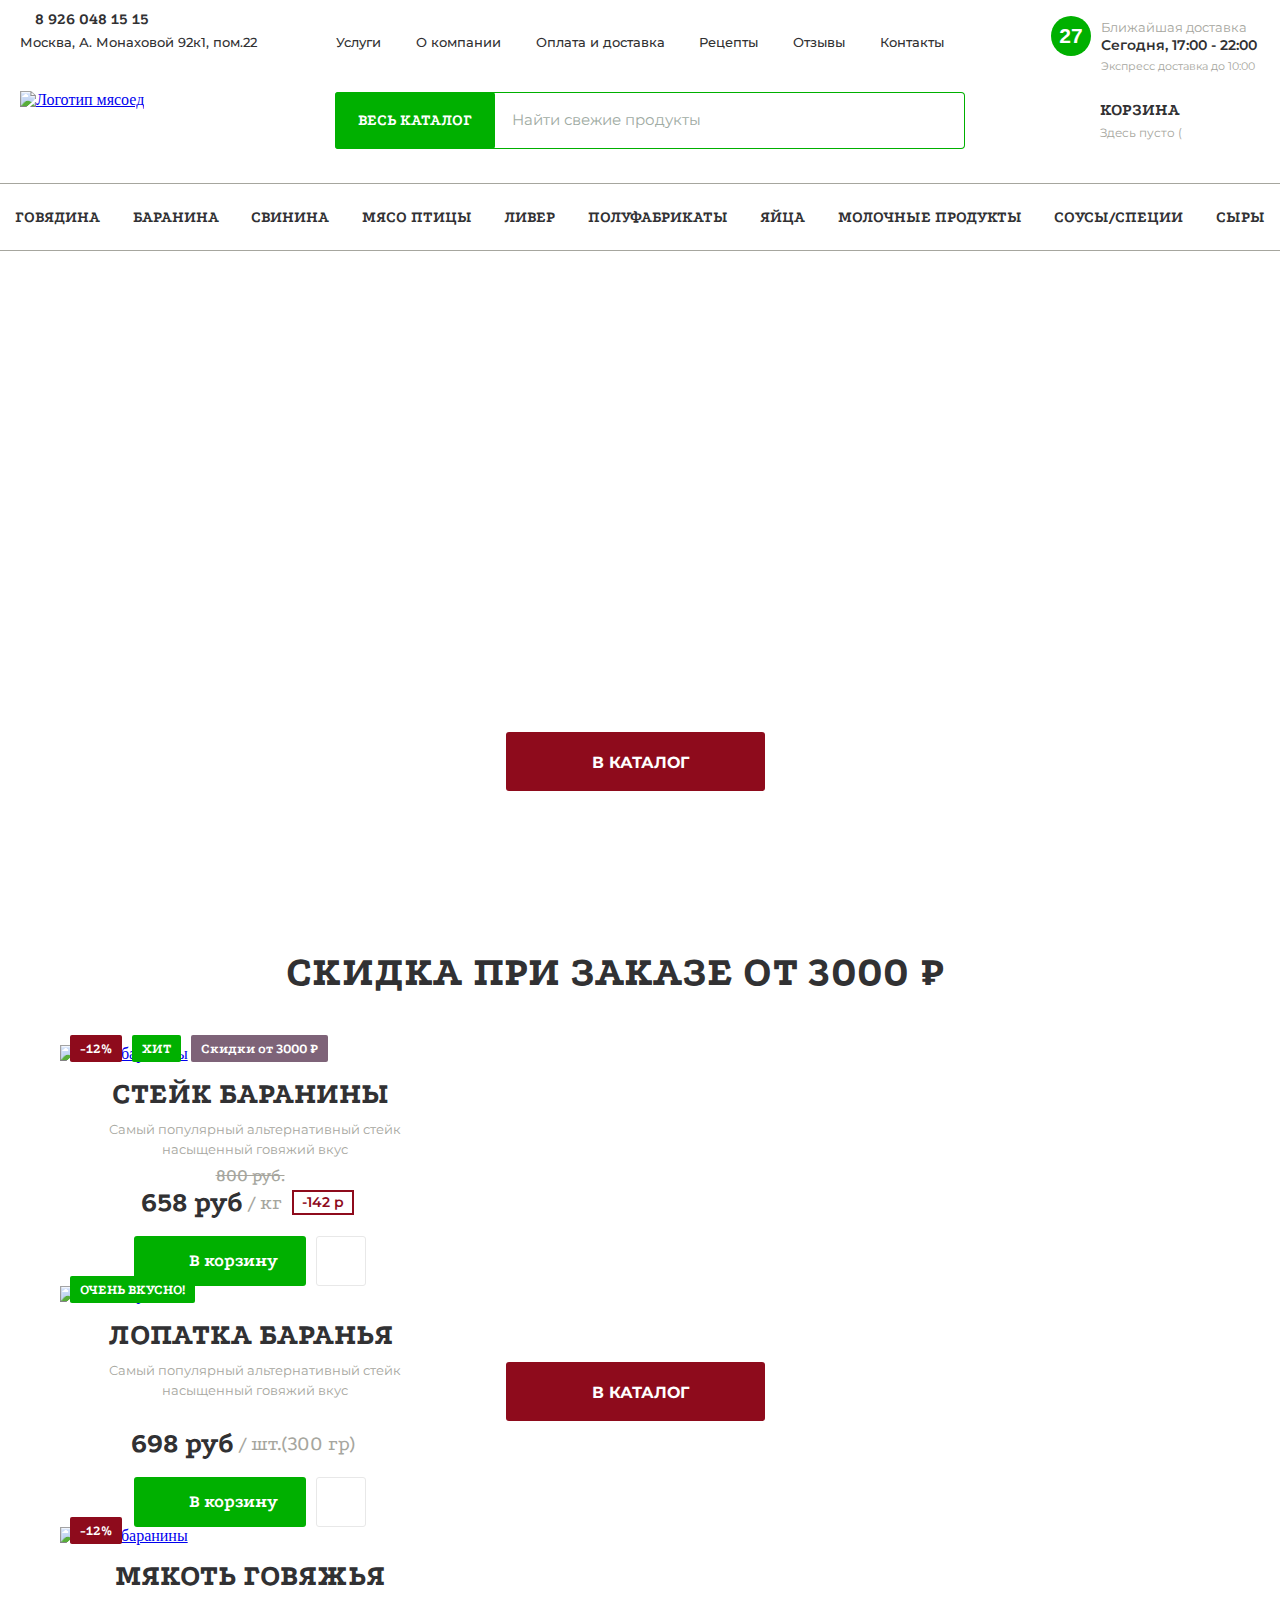
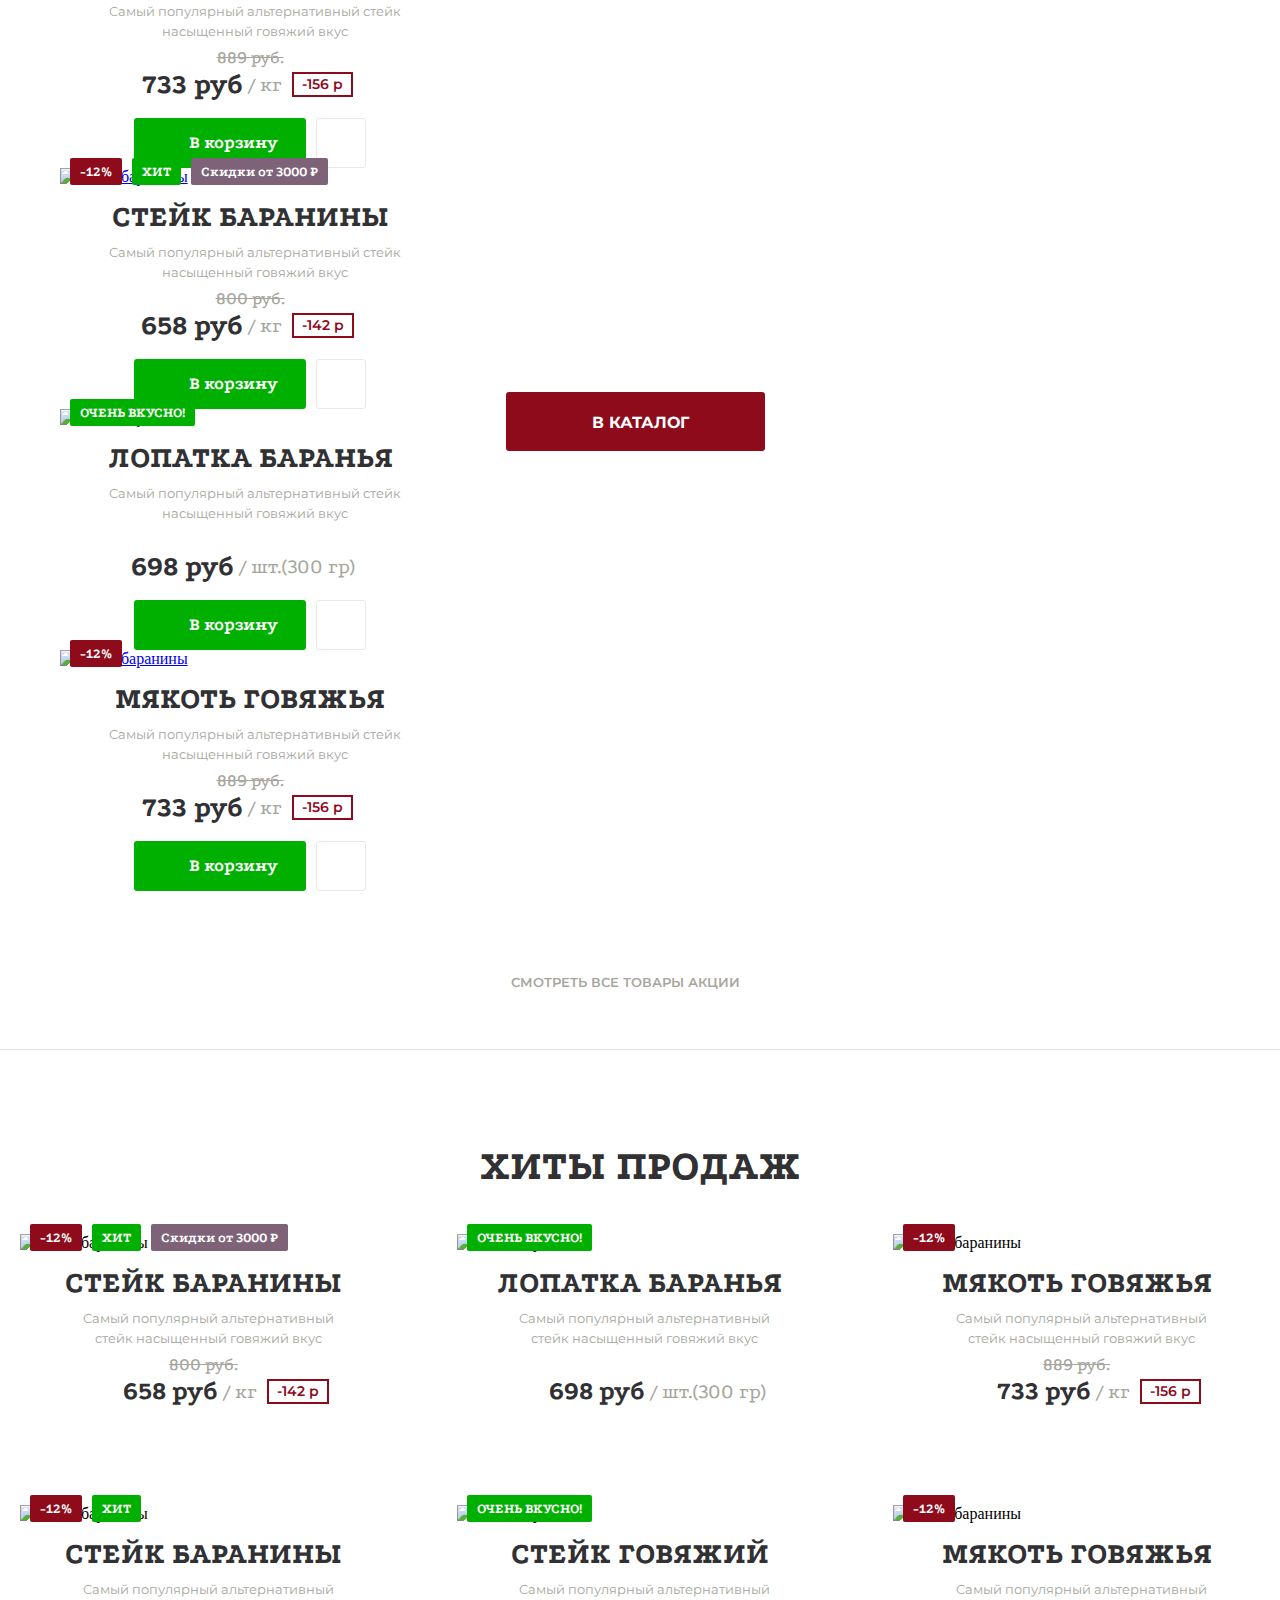
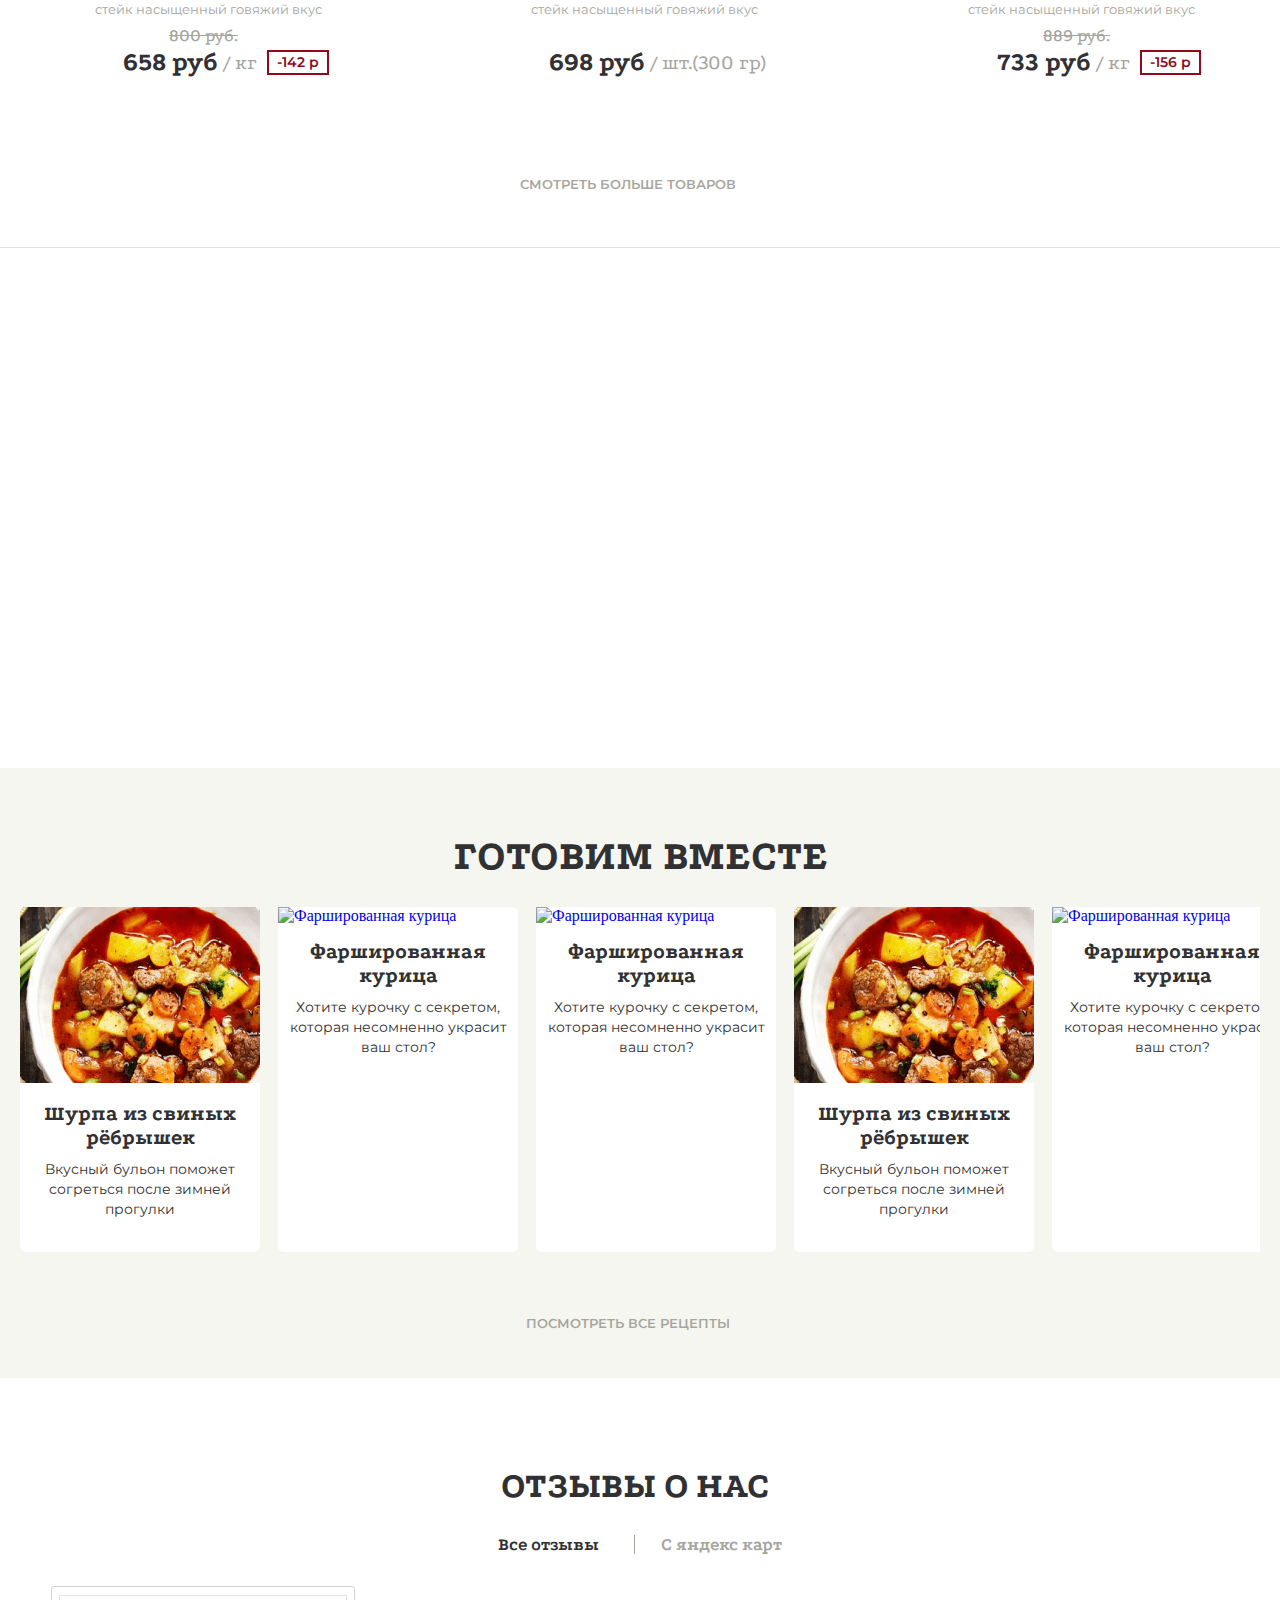
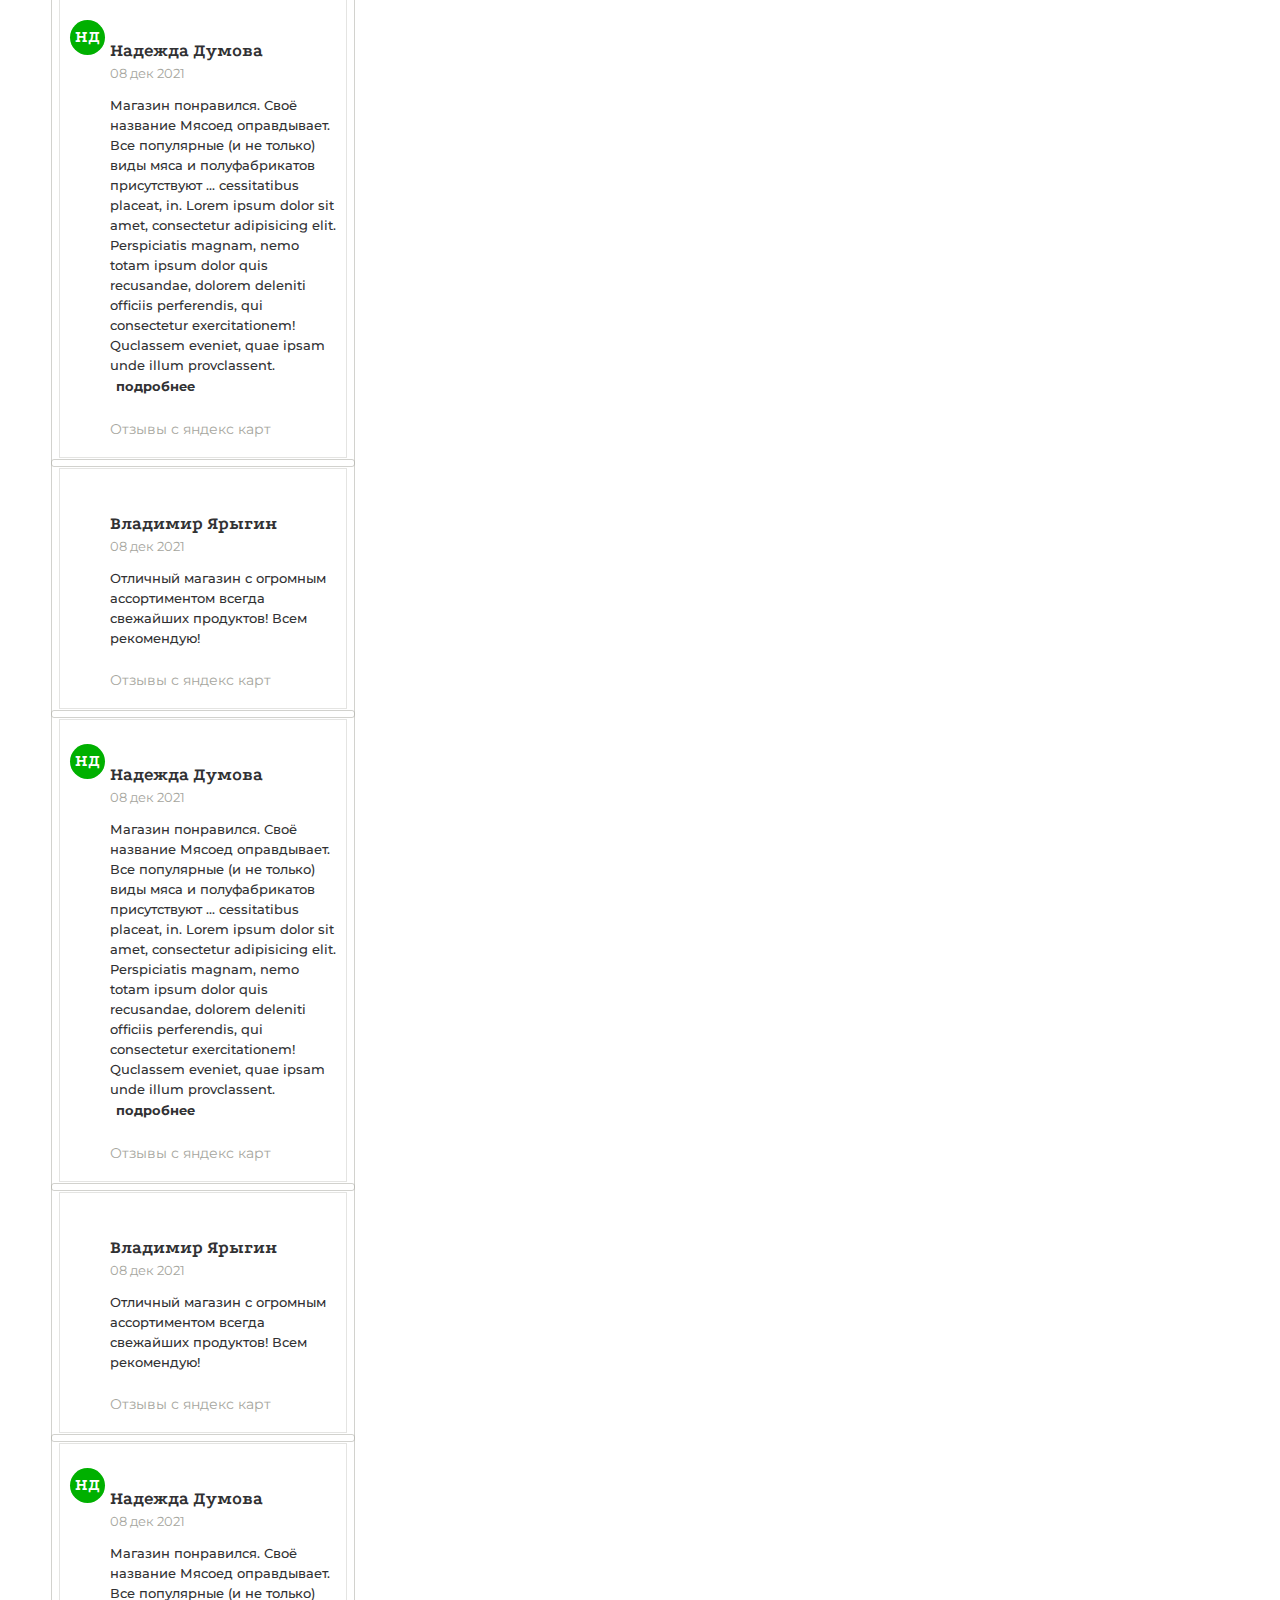
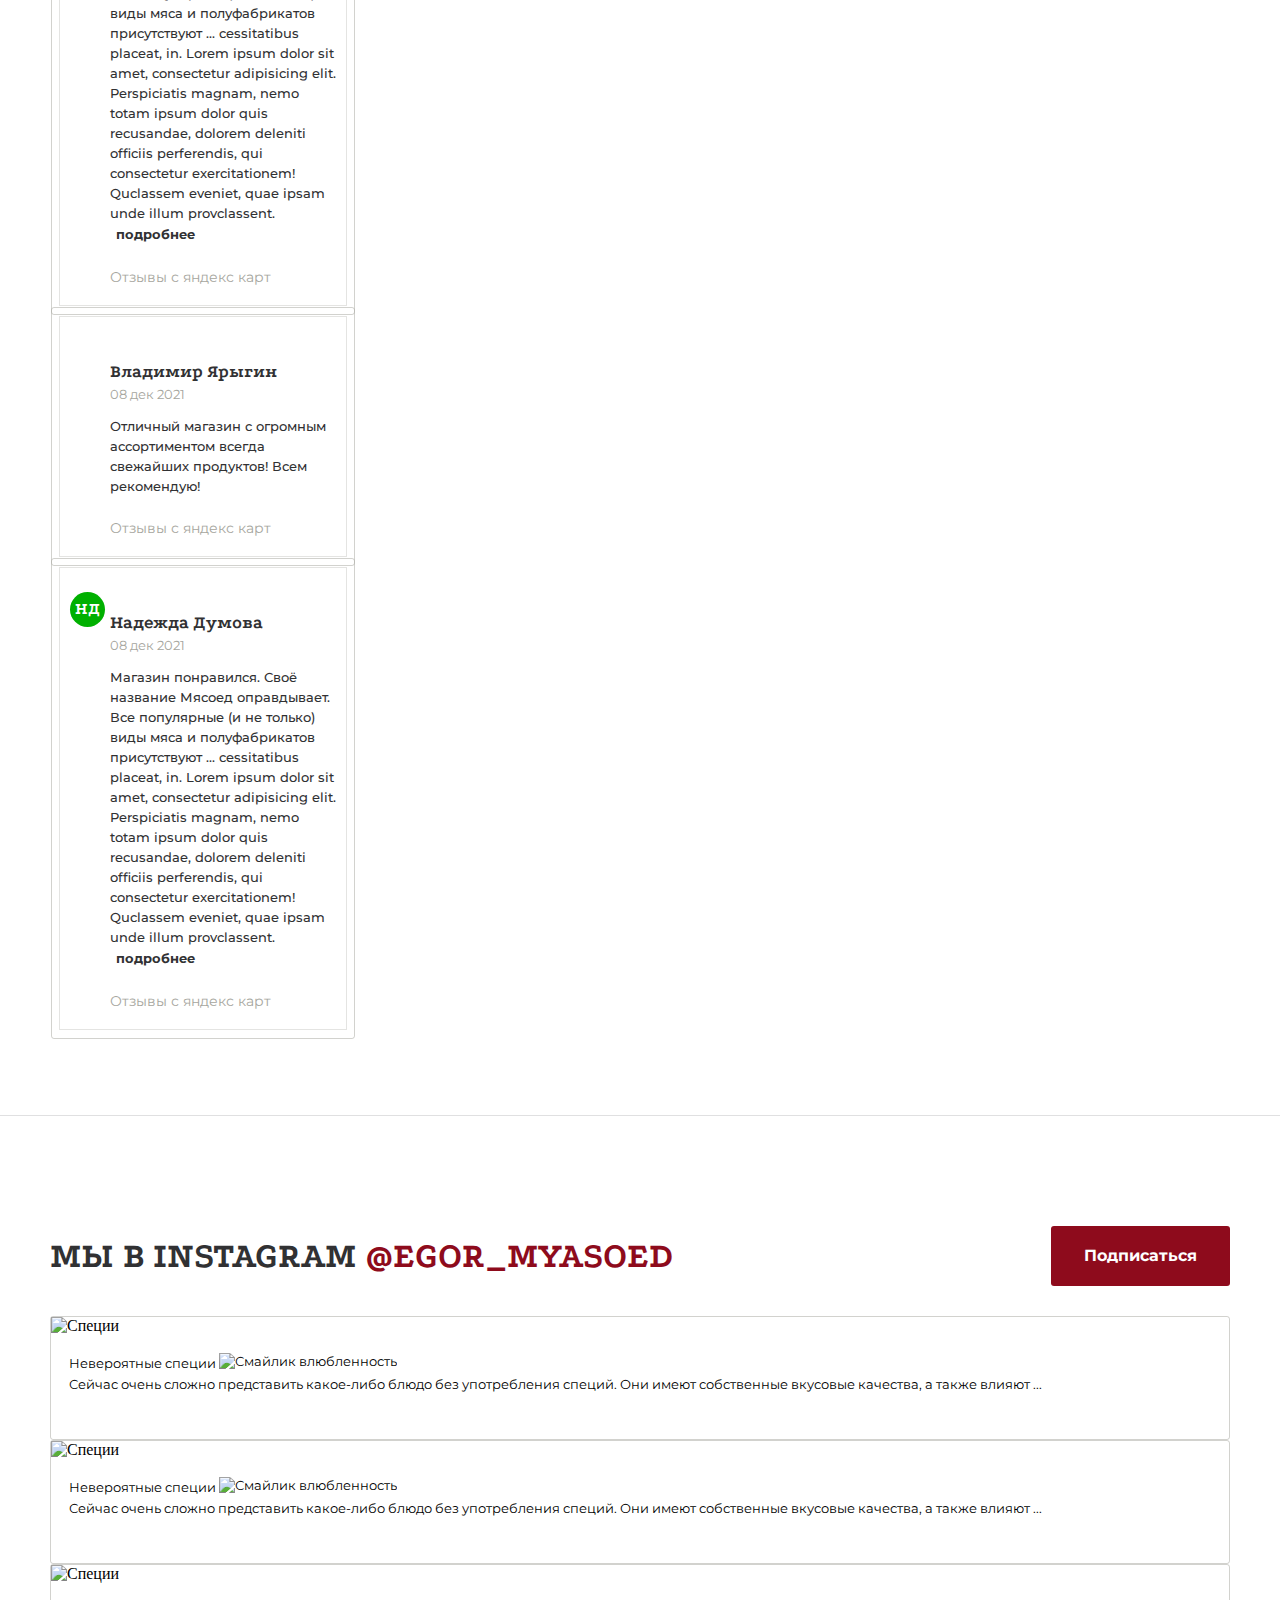
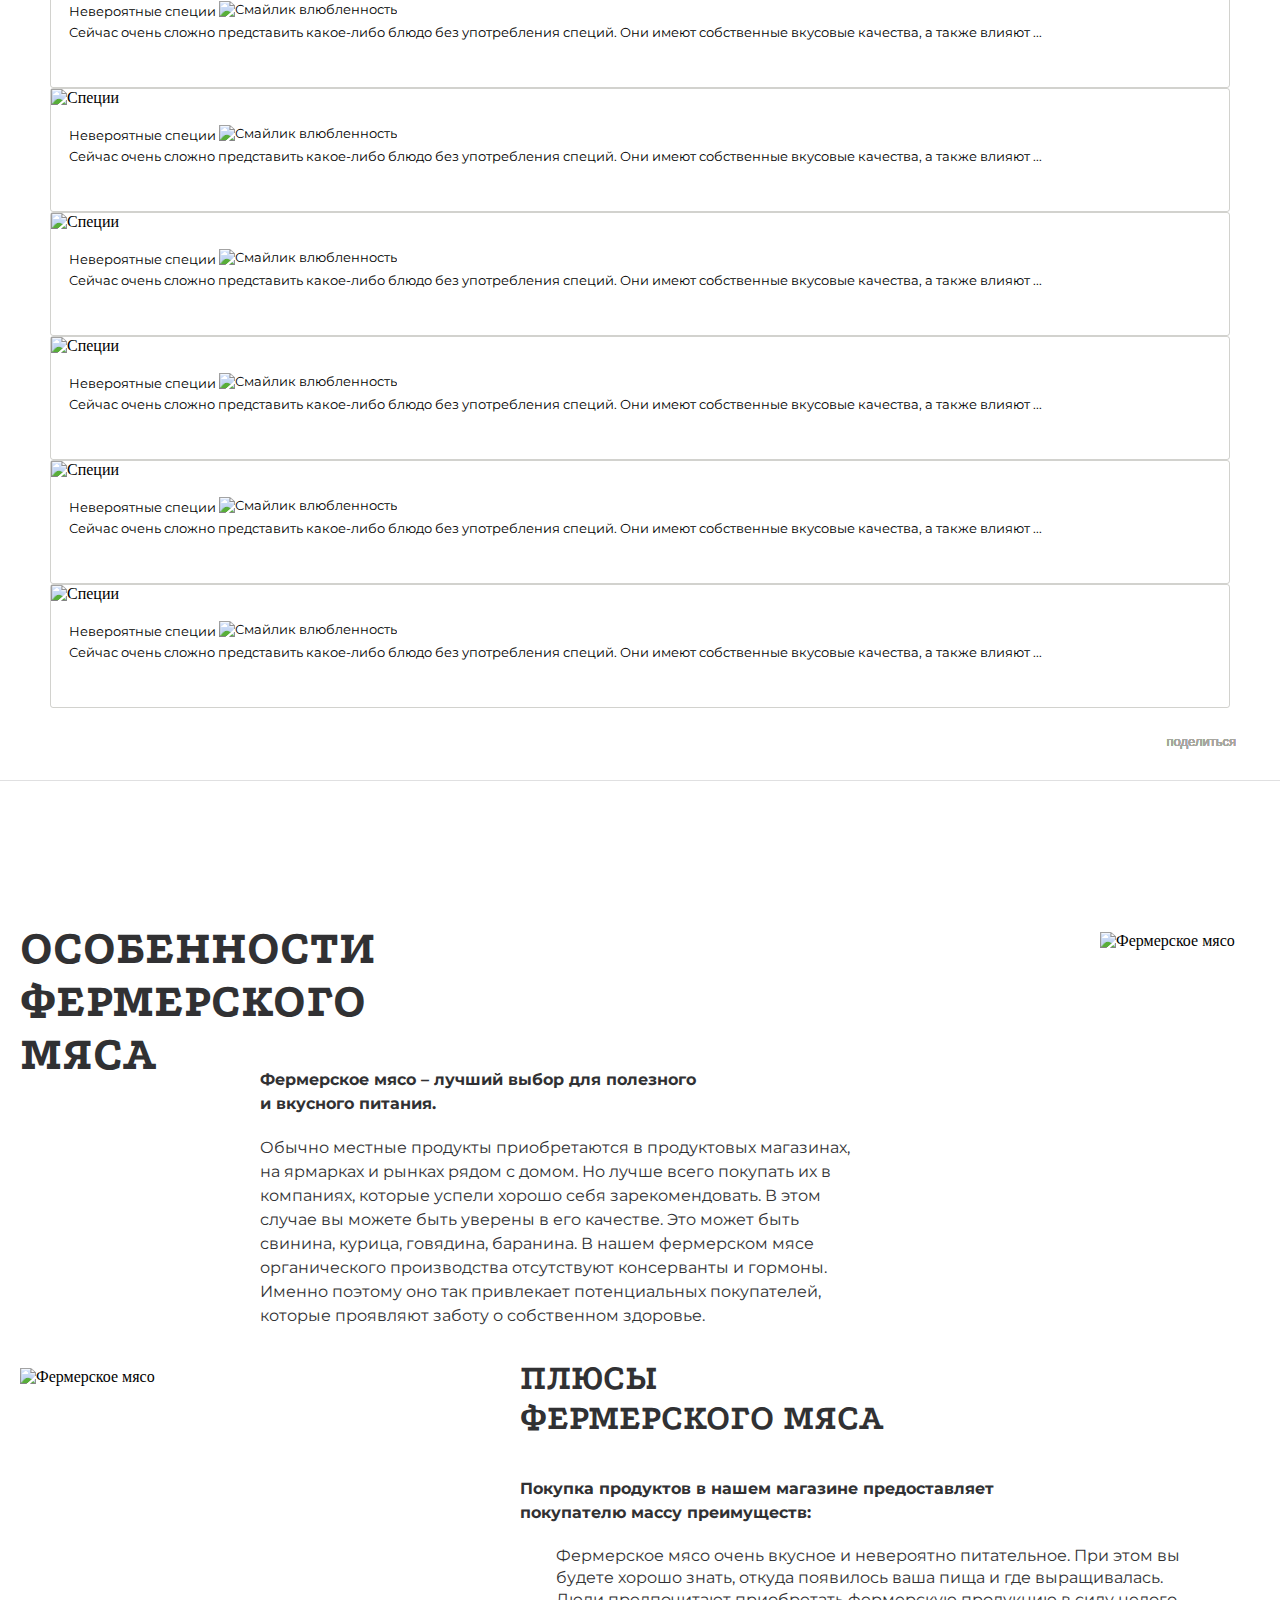
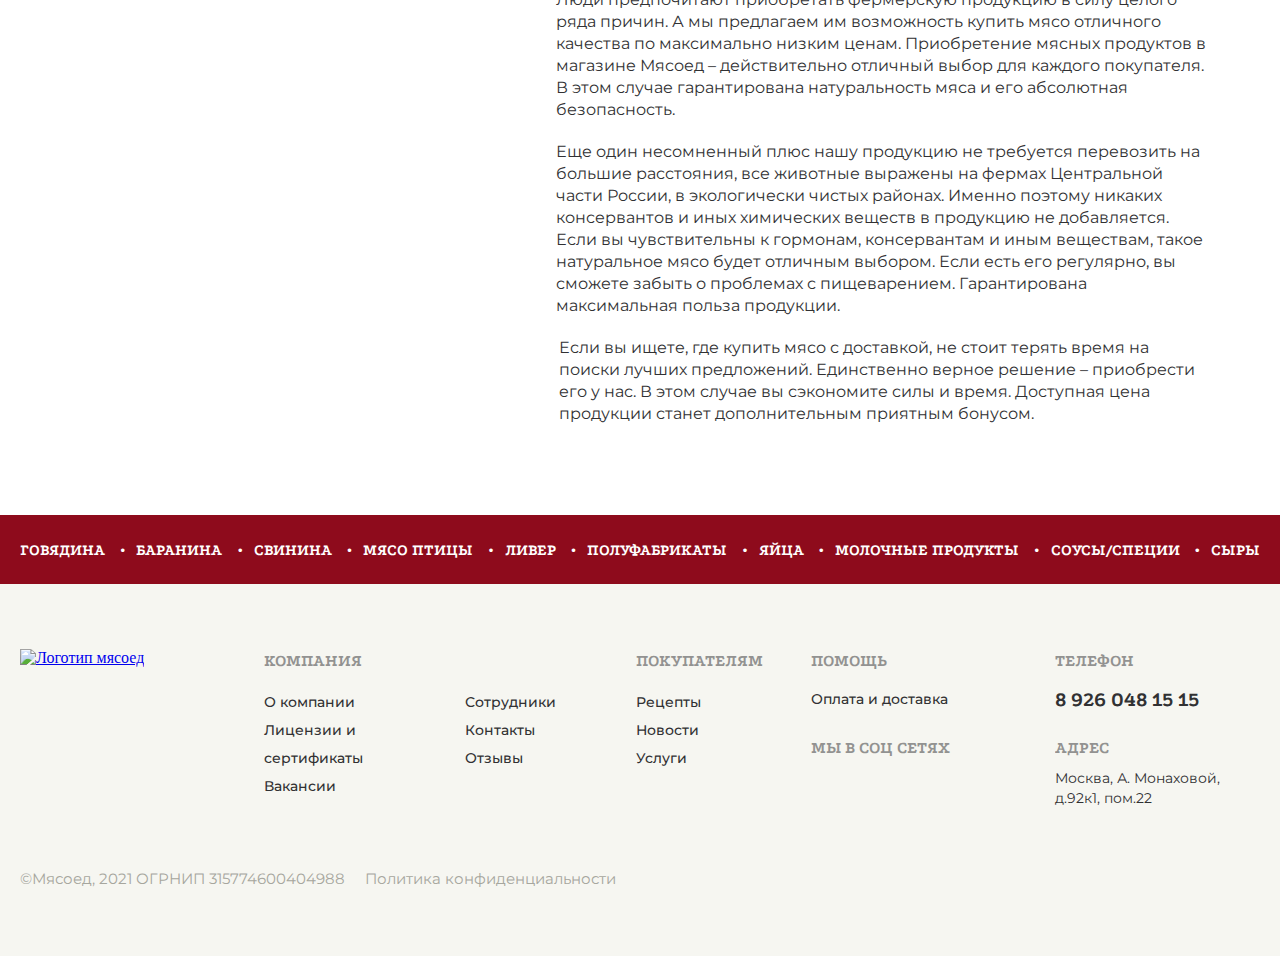
==== commit 00213fac: "main mobile" ====
--- a/index.html
+++ b/index.html
@@ -449,7 +449,7 @@
         <section class="container">
             <div class="section-sale">
                 <h2 class="section-sale-head h2">
-                    СКИДКА ПРИ ЗАКАЗЕ ОТ 3000 &#8381;
+                    СКИДКА ПРИ ЗАКАЗЕ ОТ <nobr> 3000 &#8381;</nobr>
                 </h2>
                 <div class="section-sale-adaptive">
                     <div class="swiper-slide">
@@ -898,7 +898,7 @@
                 </div>
             </div>
             <a class="section-sale_stock" href="#">
-                ПОСМОТРЕТЬ ВСЕ ТОВАРЫ АКЦИИ <span class="section-sale_stock-img"></span>
+                СМОТРЕТЬ ВСЕ ТОВАРЫ АКЦИИ <span class="section-sale_stock-img"></span>
             </a>
         </section>
         <div class="section-separation section-separation-hits"></div>
@@ -907,6 +907,182 @@
                 <h2 class="section-hits-head h2">
                     ХИТЫ ПРОДАЖ
                 </h2>
+                <div class="section-sale-adaptive-hits">
+                    <div class="swiper-slide">
+                        <div class="section-sale_card">
+                            <div class="sale-card-top">
+                                <div class="sale-card-top-absolute">
+                                    <p class="sale-card_percent">
+                                        -12%
+                                    </p>
+                                    <p class="sale-card_txt">
+                                        ХИТ
+                                    </p>
+                                    <p class="sale-card_discount">
+                                        АКЦИЯ
+                                    </p>
+                                </div>
+                                <a href="#">
+                                    <img class="sale-card-img" src="./img/promotion_one.png" alt="Стейк баранины">
+                                </a>
+                                </div>
+                            <a class="sale-card_name-link" href="#">
+                                <h3 class="sale-card_name">
+                                    СТЕЙК БАРАНИНЫ
+                                </h3>
+                            </a>
+                            <p class="sale-card_description">
+                                Самый популярный альтернативный стейк насыщенный говяжий вкус
+                            </p>
+                            <p class="sale-card_old-price-one">
+                                800 руб.
+                            </p>
+                            <div class="sale-card_price">
+                                <p class="sale-card_new-price">
+                                    658 руб
+                                </p>
+                                <p class="sale-card_new-price-txt">
+                                    / кг
+                                </p>
+                                <p class="sale-card_discount-rub">
+                                    -142 р
+                                </p>
+                            </div>
+                            <div class="sale-card_bottom">
+                                <button class="sale-card_btn">
+                                    <span class="sale-card_btn-img"></span>
+                                    В корзину
+                                </button>
+                                <button class="sale-card_favorites sale-card_favorites-active"></button>
+                            </div>    
+                        </div>
+                    </div>
+                    <div class="swiper-slide">
+                        <div class="section-sale_card">
+                            <div class="sale-card-top">
+                                <div class="sale-card-top-absolute">
+                                    <p class="sale-card_txt">
+                                        ХИТ
+                                    </p>
+                                    <p class="sale-card_discount">
+                                        АКЦИЯ
+                                    </p>
+                                </div>
+                                <a href="#">
+                                    <img class="sale-card-img" src="./img/promotion_two.png" alt="Стейк баранины">
+                                </a>
+                            </div>
+                            <a class="sale-card_name-link" href="#">
+                                <h3 class="sale-card_name">
+                                    ЛОПАТКА БАРАНЬЯ
+                                </h3>
+                            </a>
+                            <p class="sale-card_description">
+                                Самый популярный альтернативный стейк насыщенный говяжий вкус
+                            </p>
+                            <div class="sale-card_price">
+                                <p class="sale-card_new-price">
+                                    768 руб
+                                </p>
+                                <p class="sale-card_new-price-txt">
+                                    / кг
+                                </p>
+                            </div>
+                            <div class="sale-card_bottom">
+                                <button class="sale-card_btn">
+                                    <span class="sale-card_btn-img"></span>
+                                    В корзину
+                                </button>
+                                <button class="sale-card_favorites"></button>
+                            </div>    
+                        </div>
+                    </div>
+                    <div class="swiper-slide">
+                        <div class="section-sale_card">
+                            <div class="sale-card-top">
+                                <div class="sale-card-top-absolute">
+                                    <p class="sale-card_txt">
+                                        ХИТ
+                                    </p>
+                                    <p class="sale-card_discount">
+                                        АКЦИЯ
+                                    </p>
+                                </div>
+                                <a href="#">
+                                     <img class="sale-card-img" src="./img/promotion_three.png" alt="Стейк баранины">
+                                </a>
+                            </div>
+                            <a class="sale-card_name-link" href="#">
+                                <h3 class="sale-card_name">
+                                    МЯКОТЬ ГОВЯЖЬЯ
+                                </h3>
+                            </a>
+                            <p class="sale-card_description">
+                                Самый популярный альтернативный стейк насыщенный говяжий вкус
+                            </p>
+                            <div class="sale-card_price">
+                                <p class="sale-card_new-price">
+                                    838 руб
+                                </p>
+                                <p class="sale-card_new-price-txt">
+                                    / шт (500 гр.)
+                                </p>
+                            </div>
+                            <div class="sale-card_bottom">
+                                <button class="sale-card_btn">
+                                    <span class="sale-card_btn-img"></span>
+                                    В корзину
+                                </button>
+                                <button class="sale-card_favorites"></button>
+                            </div>    
+                        </div>
+                    </div>
+                    <div class="swiper-slide">
+                        <div class="section-sale_card">
+                            <div class="sale-card-top">
+                                <div class="sale-card-top-absolute">
+                                    <p class="sale-card_discount">
+                                        АКЦИЯ
+                                    </p>
+                                </div>
+                                <a href="#">
+                                    <img class="sale-card-img" src="./img/promotion_one.png" alt="Стейк баранины">
+                                </a>
+                            </div>
+                            <a class="sale-card_name-link" href="#">
+                                <h3 class="sale-card_name">
+                                    СТЕЙК БАРАНИНЫ
+                                </h3>
+                            </a>
+                            <p class="sale-card_description">
+                                Самый популярный альтернативный стейк насыщенный говяжий вкус
+                            </p>
+                            <div class="sale-card_price">
+                                <p class="sale-card_new-price">
+                                    596 руб
+                                </p>
+                                <p class="sale-card_new-price-txt">
+                                    / кг
+                                </p>
+                            </div>
+                            <div class="sale-card_bottom">
+                                <button class="sale-card_btn-price">
+                                    <span class="sale-card_btn-minus">-</span>
+                                        <div class="sale-card_btn-container">
+                                            <p class="sale-card_btn-weight">
+                                                1,5 кг
+                                            </p>
+                                            <p class="sale-card_btn-prices">
+                                                1983 руб
+                                            </p>
+                                        </div>
+                                    <span class="sale-card_btn-plus">+</span>
+                                </button>
+                                <button class="sale-card_favorites"></button>
+                            </div>    
+                        </div>
+                    </div>
+                </div>
                 <div class="section-hits-cards">
                     <div class="section-sale_card-hits">
                         <div class="sale-card-top">
@@ -1118,13 +1294,69 @@
                 <h2 class="cooking-h2 h2">
                     ГОТОВИМ ВМЕСТЕ
                 </h2>
+                <div class="cooking-adaptiv">
+                    <a href="#" class="cooking-card-more">
+                        <img src="./img/cookOneAdaptive.png" class="cooking-card-img-more" alt="Шурпа из свиных рёбрышек">
+                        <h3 class="cooking-card-more-name">
+                            Шурпа из свиных рёбрышек
+                        </h3>
+                        <p class="cooking-card-txt">
+                            Вкусный бульон поможет согреться после зимней прогулки
+                        </p>
+                    </a>
+                    <a href="#" class="cooking-card-more">
+                        <img src="./img/Cook_two.png" class="cooking-card-img-more" alt="Фаршированная курица">
+                        <h3 class="cooking-card-more-name">
+                            Фаршированная курица
+                        </h3>
+                        <p class="cooking-card-txt">
+                            Хотите курочку с секретом, которая несомненно украсит ваш  стол?
+                        </p>
+                    </a>
+                    <a href="#" class="cooking-card-more">
+                        <img src="./img/Cook_two.png" class="cooking-card-img-more" alt="Фаршированная курица">
+                        <h3 class="cooking-card-more-name">
+                            Фаршированная курица
+                        </h3>
+                        <p class="cooking-card-txt">
+                            Хотите курочку с секретом, которая несомненно украсит ваш  стол?
+                        </p>
+                    </a>
+                    <a href="#" class="cooking-card-more">
+                        <img src="./img/cookOneAdaptive.png" class="cooking-card-img-more" alt="Шурпа из свиных рёбрышек">
+                        <h3 class="cooking-card-more-name">
+                            Шурпа из свиных рёбрышек
+                        </h3>
+                        <p class="cooking-card-txt">
+                            Вкусный бульон поможет согреться после зимней прогулки
+                        </p>
+                    </a>
+                    <a href="#" class="cooking-card-more">
+                        <img src="./img/Cook_two.png" class="cooking-card-img-more" alt="Фаршированная курица">
+                        <h3 class="cooking-card-more-name">
+                            Фаршированная курица
+                        </h3>
+                        <p class="cooking-card-txt">
+                            Хотите курочку с секретом, которая несомненно украсит ваш  стол?
+                        </p>
+                    </a>
+                    <a href="#" class="cooking-card-more">
+                        <img src="./img/Cook_two.png" class="cooking-card-img-more" alt="Фаршированная курица">
+                        <h3 class="cooking-card-more-name">
+                            Фаршированная курица
+                        </h3>
+                        <p class="cooking-card-txt">
+                            Хотите курочку с секретом, которая несомненно украсит ваш  стол?
+                        </p>
+                    </a>
+                </div>
                 <div class="swiper-cooking-wrapper">
                     <div class="swiper-button-prev swiper-cooking-prev"></div>
                     <div class="swiper-button-next swiper-cooking-next"></div>
                     <div class="swiper-cooking">
                         <div class="swiper-wrapper">
                             <div class="swiper-slide cooking-slide">
-                                <div class="cooking-swiper-card">
+                                <a href="#" class="cooking-swiper-card">
                                     <img src="./img/Cook_one.png" class="cooking-card-img" alt="Шурпа из свиных рёбрышек">
                                     <div class="cooking-card-dish">
                                         <h3 class="cooking-card-head">
@@ -1140,16 +1372,20 @@
                                             </p>
                                             <p class="cooking-card-mini-description">
                                                 <span class="cooking-card-mini-description-img-time"></span>
-                                                40 минут
+                                                <nobr>
+                                                    40 минут
+                                                </nobr>
                                             </p>
                                             <p class="cooking-card-mini-description">
                                                 <span class="cooking-card-mini-description-img-portions"></span>
-                                                5 порций
+                                                <nobr>
+                                                    5 порций
+                                                </nobr>
                                             </p>
                                         </div>
                                     </div>
-                                </div>
-                                <div class="cooking-card-more">
+                                </a>
+                                <a href="#" class="cooking-card-more">
                                     <img src="./img/Cook_two.png" class="cooking-card-img-more" alt="Фаршированная курица">
                                     <h3 class="cooking-card-more-name">
                                         Фаршированная курица
@@ -1157,8 +1393,8 @@
                                     <p class="cooking-card-txt">
                                         Хотите курочку с секретом, которая несомненно украсит ваш  стол?
                                     </p>
-                                </div>
-                                <div class="cooking-card-more">
+                                </a>
+                                <a href="#" class="cooking-card-more">
                                     <img src="./img/Cook_two.png" class="cooking-card-img-more" alt="Фаршированная курица">
                                     <h3 class="cooking-card-more-name">
                                         Фаршированная курица
@@ -1166,10 +1402,10 @@
                                     <p class="cooking-card-txt">
                                         Хотите курочку с секретом, которая несомненно украсит ваш  стол?
                                     </p>
-                                </div>
+                                </a>
                         </div>
                         <div class="swiper-slide cooking-slide">
-                                <div class="cooking-swiper-card">
+                                <a href="#" class="cooking-swiper-card">
                                     <img src="./img/Cook_one.png" class="cooking-card-img" alt="Шурпа из свиных рёбрышек">
                                     <div class="cooking-card-dish">
                                         <h3 class="cooking-card-head">
@@ -1185,16 +1421,20 @@
                                             </p>
                                             <p class="cooking-card-mini-description">
                                                 <span class="cooking-card-mini-description-img-time"></span>
-                                                40 минут
+                                                <nobr>
+                                                    40 минут
+                                                </nobr>
                                             </p>
                                             <p class="cooking-card-mini-description">
                                                 <span class="cooking-card-mini-description-img-portions"></span>
-                                                5 порций
+                                                <nobr>
+                                                    5 порций
+                                                </nobr>
                                             </p>
                                         </div>
                                     </div>
-                                </div>
-                                <div class="cooking-card-more">
+                                </a>
+                                <a href="#" class="cooking-card-more">
                                     <img src="./img/Cook_two.png" class="cooking-card-img-more" alt="Фаршированная курица">
                                     <h3 class="cooking-card-more-name">
                                         Фаршированная курица
@@ -1202,8 +1442,8 @@
                                     <p class="cooking-card-txt">
                                         Хотите курочку с секретом, которая несомненно украсит ваш  стол?
                                     </p>
-                                </div>
-                                <div class="cooking-card-more">
+                                </a>
+                                <a href="#" class="cooking-card-more">
                                     <img src="./img/Cook_two.png" class="cooking-card-img-more" alt="Фаршированная курица">
                                     <h3 class="cooking-card-more-name">
                                         Фаршированная курица
@@ -1211,10 +1451,10 @@
                                     <p class="cooking-card-txt">
                                         Хотите курочку с секретом, которая несомненно украсит ваш  стол?
                                     </p>
-                                </div>
+                                </a>
                         </div>
                         <div class="swiper-slide cooking-slide">
-                                <div class="cooking-swiper-card">
+                                <a href="#" class="cooking-swiper-card">
                                     <img src="./img/Cook_one.png" class="cooking-card-img" alt="Шурпа из свиных рёбрышек">
                                     <div class="cooking-card-dish">
                                         <h3 class="cooking-card-head">
@@ -1224,22 +1464,22 @@
                                             Вкусный бульон поможет согреться после зимней прогулки
                                         </p>
                                         <div class="cooking-card-mini">
-                                            <p class="cooking-card-mini-description">
-                                                <span class="cooking-card-mini-description-img-hat"></span>
-                                                Простой
-                                            </p>
-                                            <p class="cooking-card-mini-description">
+                                           <p class="cooking-card-mini-description">
                                                 <span class="cooking-card-mini-description-img-time"></span>
-                                                40 минут
+                                                <nobr>
+                                                    40 минут
+                                                </nobr>
                                             </p>
                                             <p class="cooking-card-mini-description">
                                                 <span class="cooking-card-mini-description-img-portions"></span>
-                                                5 порций
+                                                <nobr>
+                                                    5 порций
+                                                </nobr>
                                             </p>
                                         </div>
                                     </div>
-                                </div>
-                                <div class="cooking-card-more">
+                                </a>
+                                <a href="#" class="cooking-card-more">
                                     <img src="./img/Cook_two.png" class="cooking-card-img-more" alt="Фаршированная курица">
                                     <h3 class="cooking-card-more-name">
                                         Фаршированная курица
@@ -1247,8 +1487,8 @@
                                     <p class="cooking-card-txt">
                                         Хотите курочку с секретом, которая несомненно украсит ваш  стол?
                                     </p>
-                                </div>
-                                <div class="cooking-card-more">
+                                </a>
+                                <a href="#" class="cooking-card-more">
                                     <img src="./img/Cook_two.png" class="cooking-card-img-more" alt="Фаршированная курица">
                                     <h3 class="cooking-card-more-name">
                                         Фаршированная курица
@@ -1256,7 +1496,7 @@
                                     <p class="cooking-card-txt">
                                         Хотите курочку с секретом, которая несомненно украсит ваш  стол?
                                     </p>
-                                </div>
+                                </a>
                             </div>
                         </div>
                     </div>
@@ -1281,6 +1521,210 @@
                     </button>
                 </div>
                 <div class="tab__content tab__content-active" data-target="one">
+                    <div class="reviews-wrapper-adaptive">
+                        <div class="reviews-card">
+                            <div class="reviews-card-item">                                        
+                                <div class="reviews-card-user-profile">
+                                    <span class="reviews-card-user-reviews-card-user-background">
+                                        <p class="reviews-card-user-reviews-card-user-initials">
+                                            НД
+                                        </p>
+                                    </span>
+                                    <div class="reviews-card-user-container">
+                                        <ul class="reviews-card-user-rating-li">
+                                            <li class="reviews-card-user-rating-active"></li>
+                                            <li class="reviews-card-user-rating-active"></li>
+                                            <li class="reviews-card-user-rating-active"></li>
+                                            <li class="reviews-card-user-rating-active"></li>
+                                            <li class="reviews-card-user-rating-active"></li>
+                                        </ul>
+                                    <p class="reviews-card-user-name">
+                                        Надежда Думова
+                                    </p>        
+                                    </div>
+                                </div>
+                            </div>
+                            <p class="reviews-card-date">
+                                08 дек 2021
+                            </p>
+                            <p class="reviews-card-txt">
+                                Магазин понравился. Своё название Мясоед оправдывает. Все популярные (и не только) виды мяса и полуфабрикатов присутствуют 
+                                <span  class="dots">...</span>
+                                <span class="more">
+                                    cessitatibus placeat, in. Lorem ipsum dolor sit amet, consectetur adipisicing elit. Perspiciatis magnam, nemo totam ipsum dolor quis recusandae, dolorem deleniti officiis perferendis, qui consectetur exercitationem! Quclassem eveniet, quae ipsam unde illum provclassent.
+                                </span>
+                                
+                                <button class="reviews-card-txt-more">
+                                    подробнее
+                                </button>
+                            </p>
+                            <a href="#" class="reviews-card-from">
+                                Отзывы с яндекс карт
+                            </a>
+                        </div>
+                        <div class="reviews-card">
+                            <div class="reviews-card-item">                                        
+                                <div class="reviews-card-user-profile">
+                                    <span class="reviews-card-user-img"></span>
+                                    <div class="reviews-card-user-container">
+                                        <ul class="reviews-card-user-rating-li">
+                                            <li class="reviews-card-user-rating-active"></li>
+                                            <li class="reviews-card-user-rating-active"></li>
+                                            <li class="reviews-card-user-rating-active"></li>
+                                            <li class="reviews-card-user-rating-active"></li>
+                                            <li class="reviews-card-user-rating"></li>
+                                        </ul>
+                                    <p class="reviews-card-user-name">
+                                        Владимир Ярыгин
+                                    </p>        
+                                    </div>
+                                </div>
+                            </div>
+                            <p class="reviews-card-date">
+                                08 дек 2021
+                            </p>
+                            <p class="reviews-card-txt">
+                                Отличный магазин с огромным ассортиментом всегда свежайших продуктов! Всем рекомендую!
+                            </p>
+                            <a href="#" class="reviews-card-from">
+                                Отзывы с яндекс карт
+                            </a>
+                        </div>
+                        <div class="reviews-card">
+                            <div class="reviews-card-item">                                        
+                                <div class="reviews-card-user-profile">
+                                    <span class="reviews-card-user-reviews-card-user-background">
+                                        <p class="reviews-card-user-reviews-card-user-initials">
+                                            НД
+                                        </p>
+                                    </span>
+                                    <div class="reviews-card-user-container">
+                                        <ul class="reviews-card-user-rating-li">
+                                            <li class="reviews-card-user-rating-active"></li>
+                                            <li class="reviews-card-user-rating-active"></li>
+                                            <li class="reviews-card-user-rating-active"></li>
+                                            <li class="reviews-card-user-rating-active"></li>
+                                            <li class="reviews-card-user-rating-active"></li>
+                                        </ul>
+                                    <p class="reviews-card-user-name">
+                                        Надежда Думова
+                                    </p>        
+                                    </div>
+                                </div>
+                            </div>
+                            <p class="reviews-card-date">
+                                08 дек 2021
+                            </p>
+                            <p class="reviews-card-txt">
+                                Магазин понравился. Своё название Мясоед оправдывает. Все популярные (и не только) виды мяса и полуфабрикатов присутствуют 
+                                <span  class="dots">...</span>
+                                <span class="more">
+                                    cessitatibus placeat, in. Lorem ipsum dolor sit amet, consectetur adipisicing elit. Perspiciatis magnam, nemo totam ipsum dolor quis recusandae, dolorem deleniti officiis perferendis, qui consectetur exercitationem! Quclassem eveniet, quae ipsam unde illum provclassent.</span>
+                                
+                                <button class="reviews-card-txt-more">
+                                    подробнее
+                                </button>
+                            </p>
+                            <a href="#" class="reviews-card-from">
+                                Отзывы с яндекс карт
+                            </a>
+                        </div>
+                        <div class="reviews-card">
+                            <div class="reviews-card-item">                                        
+                                <div class="reviews-card-user-profile">
+                                    <span class="reviews-card-user-img"></span>
+                                    <div class="reviews-card-user-container">
+                                        <ul class="reviews-card-user-rating-li">
+                                            <li class="reviews-card-user-rating-active"></li>
+                                            <li class="reviews-card-user-rating-active"></li>
+                                            <li class="reviews-card-user-rating-active"></li>
+                                            <li class="reviews-card-user-rating-active"></li>
+                                            <li class="reviews-card-user-rating"></li>
+                                        </ul>
+                                    <p class="reviews-card-user-name">
+                                        Владимир Ярыгин
+                                    </p>        
+                                    </div>
+                                </div>
+                            </div>
+                            <p class="reviews-card-date">
+                                08 дек 2021
+                            </p>
+                            <p class="reviews-card-txt">
+                                Отличный магазин с огромным ассортиментом всегда свежайших продуктов! Всем рекомендую!
+                            </p>
+                            <a href="#" class="reviews-card-from">
+                                Отзывы с яндекс карт
+                            </a>
+                        </div>
+                        <div class="reviews-card">
+                            <div class="reviews-card-item">                                        
+                                <div class="reviews-card-user-profile">
+                                    <span class="reviews-card-user-reviews-card-user-background">
+                                        <p class="reviews-card-user-reviews-card-user-initials">
+                                            НД
+                                        </p>
+                                    </span>
+                                    <div class="reviews-card-user-container">
+                                        <ul class="reviews-card-user-rating-li">
+                                            <li class="reviews-card-user-rating-active"></li>
+                                            <li class="reviews-card-user-rating-active"></li>
+                                            <li class="reviews-card-user-rating-active"></li>
+                                            <li class="reviews-card-user-rating-active"></li>
+                                            <li class="reviews-card-user-rating-active"></li>
+                                        </ul>
+                                    <p class="reviews-card-user-name">
+                                        Надежда Думова
+                                    </p>        
+                                    </div>
+                                </div>
+                            </div>
+                            <p class="reviews-card-date">
+                                08 дек 2021
+                            </p>
+                            <p class="reviews-card-txt">
+                                Магазин понравился. Своё название Мясоед оправдывает. Все популярные (и не только) виды мяса и полуфабрикатов присутствуют 
+                                <span  class="dots">...</span>
+                                <span class="more">
+                                    cessitatibus placeat, in. Lorem ipsum dolor sit amet, consectetur adipisicing elit. Perspiciatis magnam, nemo totam ipsum dolor quis recusandae, dolorem deleniti officiis perferendis, qui consectetur exercitationem! Quclassem eveniet, quae ipsam unde illum provclassent.</span>
+                                
+                                <button class="reviews-card-txt-more">
+                                    подробнее
+                                </button>
+                            </p>
+                            <a href="#" class="reviews-card-from">
+                                Отзывы с яндекс карт
+                            </a>
+                        </div>
+                        <div class="reviews-card">
+                            <div class="reviews-card-item">                                        
+                                <div class="reviews-card-user-profile">
+                                    <span class="reviews-card-user-img"></span>
+                                    <div class="reviews-card-user-container">
+                                        <ul class="reviews-card-user-rating-li">
+                                            <li class="reviews-card-user-rating-active"></li>
+                                            <li class="reviews-card-user-rating-active"></li>
+                                            <li class="reviews-card-user-rating-active"></li>
+                                            <li class="reviews-card-user-rating-active"></li>
+                                            <li class="reviews-card-user-rating"></li>
+                                        </ul>
+                                    <p class="reviews-card-user-name">
+                                        Владимир Ярыгин
+                                    </p>        
+                                    </div>
+                                </div>
+                            </div>
+                            <p class="reviews-card-date">
+                                08 дек 2021
+                            </p>
+                            <p class="reviews-card-txt">
+                                Отличный магазин с огромным ассортиментом всегда свежайших продуктов! Всем рекомендую!
+                            </p>
+                            <a href="#" class="reviews-card-from">
+                                Отзывы с яндекс карт
+                            </a>
+                        </div>
+                    </div>
                     <div class="swiper-reviews-wrapper">
                         <div class="swiper-button-prev swiper-reviews-prev"></div>
                         <div class="swiper-button-next swiper-reviews-next"></div>
@@ -1328,7 +1772,7 @@
                                     </div>
                                 </div>
                                 <div class="swiper-slide">
-                                        <div class="reviews-card">
+                                    <div class="reviews-card">
                                         <div class="reviews-card-item">                                        
                                             <div class="reviews-card-user-profile">
                                                 <span class="reviews-card-user-img"></span>
@@ -1355,7 +1799,6 @@
                                         <a href="#" class="reviews-card-from">
                                             Отзывы с яндекс карт
                                         </a>
-                                    
                                     </div>
                                 </div>
                                 <div class="swiper-slide">
@@ -1546,6 +1989,209 @@
                     </div>
                 </div>
                 <div class="tab__content" data-target="two">
+                    <div class="reviews-wrapper-adaptive">
+                        <div class="reviews-card">
+                            <div class="reviews-card-item">                                        
+                                <div class="reviews-card-user-profile">
+                                    <span class="reviews-card-user-reviews-card-user-background">
+                                        <p class="reviews-card-user-reviews-card-user-initials">
+                                            НД
+                                        </p>
+                                    </span>
+                                    <div class="reviews-card-user-container">
+                                        <ul class="reviews-card-user-rating-li">
+                                            <li class="reviews-card-user-rating-active"></li>
+                                            <li class="reviews-card-user-rating-active"></li>
+                                            <li class="reviews-card-user-rating-active"></li>
+                                            <li class="reviews-card-user-rating-active"></li>
+                                            <li class="reviews-card-user-rating-active"></li>
+                                        </ul>
+                                    <p class="reviews-card-user-name">
+                                        Надежда Думова
+                                    </p>        
+                                    </div>
+                                </div>
+                            </div>
+                            <p class="reviews-card-date">
+                                08 дек 2021
+                            </p>
+                            <p class="reviews-card-txt">
+                                Магазин понравился. Своё название Мясоед оправдывает. Все популярные (и не только) виды мяса и полуфабрикатов присутствуют 
+                                <span  class="dots">...</span>
+                                <span class="more">
+                                    cessitatibus placeat, in. Lorem ipsum dolor sit amet, consectetur adipisicing elit. Perspiciatis magnam, nemo totam ipsum dolor quis recusandae, dolorem deleniti officiis perferendis, qui consectetur exercitationem! Quclassem eveniet, quae ipsam unde illum provclassent.</span>
+                                
+                                <button class="reviews-card-txt-more">
+                                    подробнее
+                                </button>
+                            </p>
+                            <a href="#" class="reviews-card-from">
+                                Отзывы с яндекс карт
+                            </a>
+                        </div>
+                        <div class="reviews-card">
+                            <div class="reviews-card-item">                                        
+                                <div class="reviews-card-user-profile">
+                                    <span class="reviews-card-user-img"></span>
+                                    <div class="reviews-card-user-container">
+                                        <ul class="reviews-card-user-rating-li">
+                                            <li class="reviews-card-user-rating-active"></li>
+                                            <li class="reviews-card-user-rating-active"></li>
+                                            <li class="reviews-card-user-rating-active"></li>
+                                            <li class="reviews-card-user-rating-active"></li>
+                                            <li class="reviews-card-user-rating"></li>
+                                        </ul>
+                                    <p class="reviews-card-user-name">
+                                        Владимир Ярыгин
+                                    </p>        
+                                    </div>
+                                </div>
+                            </div>
+                            <p class="reviews-card-date">
+                                08 дек 2021
+                            </p>
+                            <p class="reviews-card-txt">
+                                Отличный магазин с огромным ассортиментом всегда свежайших продуктов! Всем рекомендую!
+                            </p>
+                            <a href="#" class="reviews-card-from">
+                                Отзывы с яндекс карт
+                            </a>
+                        </div>
+                        <div class="reviews-card">
+                            <div class="reviews-card-item">                                        
+                                <div class="reviews-card-user-profile">
+                                    <span class="reviews-card-user-reviews-card-user-background">
+                                        <p class="reviews-card-user-reviews-card-user-initials">
+                                            НД
+                                        </p>
+                                    </span>
+                                    <div class="reviews-card-user-container">
+                                        <ul class="reviews-card-user-rating-li">
+                                            <li class="reviews-card-user-rating-active"></li>
+                                            <li class="reviews-card-user-rating-active"></li>
+                                            <li class="reviews-card-user-rating-active"></li>
+                                            <li class="reviews-card-user-rating-active"></li>
+                                            <li class="reviews-card-user-rating-active"></li>
+                                        </ul>
+                                    <p class="reviews-card-user-name">
+                                        Надежда Думова
+                                    </p>        
+                                    </div>
+                                </div>
+                            </div>
+                            <p class="reviews-card-date">
+                                08 дек 2021
+                            </p>
+                            <p class="reviews-card-txt">
+                                Магазин понравился. Своё название Мясоед оправдывает. Все популярные (и не только) виды мяса и полуфабрикатов присутствуют 
+                                <span  class="dots">...</span>
+                                <span class="more">
+                                    cessitatibus placeat, in. Lorem ipsum dolor sit amet, consectetur adipisicing elit. Perspiciatis magnam, nemo totam ipsum dolor quis recusandae, dolorem deleniti officiis perferendis, qui consectetur exercitationem! Quclassem eveniet, quae ipsam unde illum provclassent.</span>
+                                
+                                <button class="reviews-card-txt-more">
+                                    подробнее
+                                </button>
+                            </p>
+                            <a href="#" class="reviews-card-from">
+                                Отзывы с яндекс карт
+                            </a>
+                        </div>
+                        <div class="reviews-card">
+                            <div class="reviews-card-item">                                        
+                                <div class="reviews-card-user-profile">
+                                    <span class="reviews-card-user-img"></span>
+                                    <div class="reviews-card-user-container">
+                                        <ul class="reviews-card-user-rating-li">
+                                            <li class="reviews-card-user-rating-active"></li>
+                                            <li class="reviews-card-user-rating-active"></li>
+                                            <li class="reviews-card-user-rating-active"></li>
+                                            <li class="reviews-card-user-rating-active"></li>
+                                            <li class="reviews-card-user-rating"></li>
+                                        </ul>
+                                    <p class="reviews-card-user-name">
+                                        Владимир Ярыгин
+                                    </p>        
+                                    </div>
+                                </div>
+                            </div>
+                            <p class="reviews-card-date">
+                                08 дек 2021
+                            </p>
+                            <p class="reviews-card-txt">
+                                Отличный магазин с огромным ассортиментом всегда свежайших продуктов! Всем рекомендую!
+                            </p>
+                            <a href="#" class="reviews-card-from">
+                                Отзывы с яндекс карт
+                            </a>
+                        </div>
+                        <div class="reviews-card">
+                            <div class="reviews-card-item">                                        
+                                <div class="reviews-card-user-profile">
+                                    <span class="reviews-card-user-reviews-card-user-background">
+                                        <p class="reviews-card-user-reviews-card-user-initials">
+                                            НД
+                                        </p>
+                                    </span>
+                                    <div class="reviews-card-user-container">
+                                        <ul class="reviews-card-user-rating-li">
+                                            <li class="reviews-card-user-rating-active"></li>
+                                            <li class="reviews-card-user-rating-active"></li>
+                                            <li class="reviews-card-user-rating-active"></li>
+                                            <li class="reviews-card-user-rating-active"></li>
+                                            <li class="reviews-card-user-rating-active"></li>
+                                        </ul>
+                                    <p class="reviews-card-user-name">
+                                        Надежда Думова
+                                    </p>        
+                                    </div>
+                                </div>
+                            </div>
+                            <p class="reviews-card-date">
+                                08 дек 2021
+                            </p>
+                            <p class="reviews-card-txt">
+                                Магазин понравился. Своё название Мясоед оправдывает. Все популярные (и не только) виды мяса и полуфабрикатов присутствуют 
+                                <span  class="dots">...</span>
+                                <span class="more">
+                                    cessitatibus placeat, in. Lorem ipsum dolor sit amet, consectetur adipisicing elit. Perspiciatis magnam, nemo totam ipsum dolor quis recusandae, dolorem deleniti officiis perferendis, qui consectetur exercitationem! Quclassem eveniet, quae ipsam unde illum provclassent.</span>
+                                
+                                <button class="reviews-card-txt-more">
+                                    подробнее
+                                </button>
+                            </p>
+                            <a href="#" class="reviews-card-from">
+                                Отзывы с яндекс карт
+                            </a>
+                        </div>
+                        <div class="reviews-card">
+                            <div class="reviews-card-item">                                        
+                                <div class="reviews-card-user-profile">
+                                    <span class="reviews-card-user-img"></span>
+                                    <div class="reviews-card-user-container">
+                                        <ul class="reviews-card-user-rating-li">
+                                            <li class="reviews-card-user-rating-active"></li>
+                                            <li class="reviews-card-user-rating-active"></li>
+                                            <li class="reviews-card-user-rating-active"></li>
+                                            <li class="reviews-card-user-rating-active"></li>
+                                            <li class="reviews-card-user-rating"></li>
+                                        </ul>
+                                    <p class="reviews-card-user-name">
+                                        Владимир Ярыгин
+                                    </p>        
+                                    </div>
+                                </div>
+                            </div>
+                            <p class="reviews-card-date">
+                                08 дек 2021
+                            </p>
+                            <p class="reviews-card-txt">
+                                Отличный магазин с огромным ассортиментом всегда свежайших продуктов! Всем рекомендую!
+                            </p>
+                            <a href="#" class="reviews-card-from">
+                                Отзывы с яндекс карт
+                            </a>
+                        </div>
+                    </div>
                     <div class="swiper-reviews-wrapper">
                         <div class="swiper-button-prev swiper-reviews-prev"></div>
                         <div class="swiper-button-next swiper-reviews-next"></div>
@@ -1854,6 +2500,130 @@
                     <button class="instagram-btn">
                         Подписаться
                     </button>
+                </div>
+                <div class="instagram-adaptive">
+                    <div class="swiper-slide instagram-cards-adaptive">
+                        <div class="instagram-card">
+                            <img class="instagram-card-img" src="./img/instagram_one.png" alt="Специи">
+                            <p class="instagram-card-description-head">
+                                Невероятные специи <img src="./img/smiling-face.png" class="instagram-smile" alt="Смайлик влюбленность">
+                            </p>
+                            <p class="instagram-card-description">
+                               Сейчас очень сложно представить какое-либо блюдо без употребления специй. Они имеют собственные вкусовые качества, а также влияют ...
+                            </p>
+                            <a href="#" class="instagram-card-link">
+                                <span class="instagram-card-link-img"></span>
+                                поделиться
+                            </a>
+                        </div>
+                    </div>
+                    <div class="swiper-slide instagram-cards-adaptive">
+                        <div class="instagram-card">
+                            <img class="instagram-card-img" src="./img/instagram_two.png" alt="Специи">
+                            <p class="instagram-card-description-head">
+                                Невероятные специи <img src="./img/smiling-face.png" class="instagram-smile" alt="Смайлик влюбленность">
+                            </p>
+                            <p class="instagram-card-description">
+                                Сейчас очень сложно представить какое-либо блюдо без употребления специй. Они имеют собственные вкусовые качества, а также влияют ...
+                            </p>
+                            <a href="#" class="instagram-card-link">
+                                <span class="instagram-card-link-img"></span>
+                                поделиться
+                            </a>
+                        </div>
+                    </div>
+                    <div class="swiper-slide instagram-cards-adaptive">
+                        <div class="instagram-card">
+                            <img class="instagram-card-img" src="./img/instagram_three.png" alt="Специи">
+                            <p class="instagram-card-description-head">
+                                Невероятные специи <img src="./img/smiling-face.png" class="instagram-smile" alt="Смайлик влюбленность">
+                            </p>
+                            <p class="instagram-card-description">
+                                Сейчас очень сложно представить какое-либо блюдо без употребления специй. Они имеют собственные вкусовые качества, а также влияют ...
+                            </p>
+                            <a href="#" class="instagram-card-link">
+                                <span class="instagram-card-link-img"></span>
+                                поделиться
+                            </a>
+                        </div>
+                    </div>
+                    <div class="swiper-slide instagram-cards-adaptive">
+                        <div class="instagram-card">
+                            <img class="instagram-card-img" src="./img/instagram_four.png" alt="Специи">
+                            <p class="instagram-card-description-head">
+                                Невероятные специи <img src="./img/smiling-face.png" class="instagram-smile" alt="Смайлик влюбленность">
+                            </p>
+                            <p class="instagram-card-description">
+                                Сейчас очень сложно представить какое-либо блюдо без употребления специй. Они имеют собственные вкусовые качества, а также влияют ...
+                        
+                            </p>
+                            <a href="#" class="instagram-card-link">
+                                <span class="instagram-card-link-img"></span>
+                                поделиться
+                            </a>
+                        </div>
+                    </div>
+                    <div class="swiper-slide instagram-cards-adaptive">
+                        <div class="instagram-card">
+                            <img class="instagram-card-img" src="./img/instagram_one.png" alt="Специи">
+                            <p class="instagram-card-description-head">
+                                Невероятные специи <img src="./img/smiling-face.png" class="instagram-smile" alt="Смайлик влюбленность">
+                            </p>
+                            <p class="instagram-card-description">
+                                Сейчас очень сложно представить какое-либо блюдо без употребления специй. Они имеют собственные вкусовые качества, а также влияют ...
+                            </p>
+                            <a href="#" class="instagram-card-link">
+                                <span class="instagram-card-link-img"></span>
+                                поделиться
+                            </a>
+                        </div>
+                    </div>
+                    <div class="swiper-slide instagram-cards-adaptive">
+                        <div class="instagram-card">
+                            <img class="instagram-card-img" src="./img/instagram_two.png" alt="Специи">
+                            <p class="instagram-card-description-head">
+                                Невероятные специи <img src="./img/smiling-face.png" class="instagram-smile" alt="Смайлик влюбленность">
+                            </p>
+                            <p class="instagram-card-description">
+                                Сейчас очень сложно представить какое-либо блюдо без употребления специй. Они имеют собственные вкусовые качества, а также влияют ...
+                            </p>
+                            <a href="#" class="instagram-card-link">
+                                <span class="instagram-card-link-img"></span>
+                                поделиться
+                            </a>
+                        </div>
+                    </div>
+                    <div class="swiper-slide instagram-cards-adaptive">
+                        <div class="instagram-card">
+                            <img class="instagram-card-img" src="./img/instagram_three.png" alt="Специи">
+                            <p class="instagram-card-description-head">
+                                Невероятные специи <img src="./img/smiling-face.png" class="instagram-smile" alt="Смайлик влюбленность">
+                            </p>
+                            <p class="instagram-card-description">
+                                Сейчас очень сложно представить какое-либо блюдо без употребления специй. Они имеют собственные вкусовые качества, а также влияют ...
+                            </p>
+                            <a href="#" class="instagram-card-link">
+                                <span class="instagram-card-link-img"></span>
+                                поделиться
+                            </a>
+                        </div>
+                    </div>
+                    <div class="swiper-slide instagram-cards-adaptive">
+                        <div class="instagram-card">
+                            <img class="instagram-card-img" src="./img/instagram_four.png" alt="Специи">
+                            <p class="instagram-card-description-head">
+                                Невероятные специи <img src="./img/smiling-face.png" class="instagram-smile" alt="Смайлик влюбленность">
+                            </p>
+                            <p class="instagram-card-description">
+                                Сейчас очень сложно представить какое-либо блюдо без употребления специй. Они имеют собственные вкусовые качества, а также влияют ...
+                        
+                            </p>
+                            <a href="#" class="instagram-card-link">
+                                <span class="instagram-card-link-img"></span>
+                                поделиться
+                            </a>
+                        </div>
+                    </div>
                 </div>
                 <div class="swiper-instagram-wrapper">
                     <div class="swiper-button-prev swiper-instagram-prev"></div>
@@ -2002,9 +2772,12 @@
                         Обычно местные продукты приобретаются в продуктовых магазинах, на ярмарках и рынках рядом с домом. Но лучше всего покупать их в компаниях, которые успели хорошо себя зарекомендовать. В этом случае вы можете быть уверены в его качестве. Это может быть свинина, курица, говядина, баранина. В нашем фермерском мясе органического производства отсутствуют консерванты и гормоны. Именно поэтому оно так привлекает потенциальных покупателей, которые проявляют заботу о собственном здоровье.
                     </p>
                 </div>
+                <button onclick="showMore()" class="peculiarities-read-btn">
+                    Читать далее
+                </button>
                 <img src="./img/peculiarities_one.png" class="peculiarities-img-top" alt="Фермерское мясо">
                 <img src="./img/peculiarities_two.png" class="peculiarities-img-bottom" alt="Фермерское мясо">
-                <div class="peculiarities-two-container">
+                <div class="peculiarities-two-container peculiarities-more-container">
                     <h2 class="peculiarities-two">
                         ПЛЮСЫ ФЕРМЕРСКОГО МЯСА
                     </h2>
--- a/css/style.css
+++ b/css/style.css
@@ -250,8 +250,8 @@
     border-radius: 3px;
     text-decoration: none;
     min-width: 160px;
-    padding-top: 19px;
-    padding-bottom: 19px;
+    padding-top: 20px;
+    padding-bottom: 20px;
 }
 
 .header_favorites-img {
@@ -631,10 +631,6 @@
     transform: 0.2s;
 }
 
-.sale-card_old-price-hits {
-    top: 413px;
-}
-
 .sale-card_old-price {
     font-family: 'Podkova', sans-serif;
     font-weight: 500;
@@ -722,6 +718,10 @@
     cursor: pointer;
 }
 
+.section-sale-adaptive-hits {
+    display: none;
+}
+
 .sale-card_btn-img {
     background-color: transparent;
     background-repeat: no-repeat;
@@ -860,6 +860,9 @@
     vertical-align: middle;
 }
 
+.cooking-card-img-more {
+    width: 100%;
+}
 
 .section-categories {
     display: grid;
@@ -879,7 +882,6 @@
 
 .cooking-h2 {
     padding-top: 65px;
-    margin-left: 40px;
     margin-bottom: 28px;
 }
 
@@ -887,7 +889,7 @@
     background-image: url(../img/halal.png);
     background-color: transparent;
     background-repeat: no-repeat;
-    max-width: 410px;
+    border-radius: 5px;
     height: 370px;
     display: flex;
     justify-content: center;
@@ -899,7 +901,7 @@
     background-image: url(../img/meat.png);
     background-color: transparent;
     background-repeat: no-repeat;
-    max-width: 410px;
+    border-radius: 5px;
     height: 370px;
     display: flex;
     justify-content: center;
@@ -911,7 +913,7 @@
     background-image: url(../img/tabasko.png);
     background-color: transparent;
     background-repeat: no-repeat;
-    max-width: 410px;
+    border-radius: 5px;
     height: 370px;
     display: flex;
     justify-content: center;
@@ -933,6 +935,10 @@
     background-color:#F6F6F1;
 }
 
+.cooking-adaptiv {
+    display: none;
+}
+
 .cooking-card-img {
     width: 100%;
     min-height: 345px;
@@ -985,6 +991,7 @@
     grid-template-columns: 1.13fr 1fr;
     border-radius: 6px;
     column-gap: 30px;
+    text-decoration: none;
 }
 
 .cooking-slide {
@@ -1018,6 +1025,7 @@
     justify-content: flex-start;
     column-gap: 30px;
     margin-left: 4px;
+    margin-bottom: 30px;
 }
 
 .cooking-card-mini-description {
@@ -1066,6 +1074,7 @@
 .cooking-card-more {
     background-color: #FFFFFF;
     border-radius: 6px;
+    text-decoration: none;
 }
 
 .cooking-card-more-name {
@@ -1168,7 +1177,8 @@
 }
 
 #more {
-    display:none;}
+    display: none;
+}
 
 .reviews {
     max-width: 1352px;
@@ -1245,7 +1255,7 @@
     letter-spacing: 0em;
     color: #313133;
     padding-left: 50px;
-    padding-bottom: 17px;
+    padding-bottom: 60px;
     padding-right: 10px;
 }
 
@@ -1277,6 +1287,10 @@
     padding-left: 30px;
 }
 
+.reviews-wrapper-adaptive {
+    display: none;
+}
+
 .swiper-reviews-prev {
     background-image: url(../img/arrowSwiperOther.svg);
     background-color: transparent;
@@ -1369,6 +1383,8 @@
     margin-top: 10px;
     margin-bottom: 10px;
     height: 100%;
+    margin-right: 9px;
+    margin-left: 9px;
 }
 
 .swiper-slide {
@@ -1413,6 +1429,10 @@
     padding-right: 20px;
 }
 
+.instagram-adaptive {
+    display: none
+}
+
 .instagram-head {
     padding: 0;
     margin: 0;
@@ -1424,6 +1444,7 @@
     letter-spacing: 0em;
     text-align: left;
     color: #313133;
+    margin-right: 20px;
 }
 
 .instagram-head-link {
@@ -1437,6 +1458,9 @@
     max-width: 1290px;
     margin: auto;
     margin-bottom: 30px;
+    padding-left: 30px;
+    padding-right: 30px;
+    align-items: center;
 }
 
 .instagram-btn {
@@ -1451,7 +1475,6 @@
     border: none;
     background-color: #8E0B1C;
     border-radius: 3px;
-    margin-top: -10px;
     cursor: pointer;
 }
 
@@ -1464,7 +1487,7 @@
     letter-spacing: 0em;
     text-align: left;
     padding-left: 18px;
-    padding-bottom: 45px;
+    margin-bottom: 45px;
     padding-right: 20px;
 }
 
@@ -1556,6 +1579,10 @@
     margin: auto;
 }
 
+.peculiarities-read-btn {
+    display: none;
+}
+
 .peculiarities-head {
     font-family: 'Montserrat', sans-serif;
     font-size: 16px;
@@ -1611,9 +1638,12 @@
     max-width: 1290px;
     margin: auto;
     display: grid;
-    grid-template-columns: repeat(4, max-content);
+    grid-template-columns: repeat(4, content);
     grid-template-rows: 0fr 0fr 0fr;
     margin-bottom: 70px;
+    grid-auto-flow: row;
+    padding-left: 20px;
+    padding-right: 20px;
 }
 
 .peculiarities-description-top {
@@ -1656,7 +1686,7 @@
     grid-row-start: 3;
     grid-row-end: 4;
     grid-column-end: 3;
-    max-width: auto;
+    max-width: 410px;
 }
 
 .peculiarities-two-container {
@@ -2256,16 +2286,83 @@
     grid-template-columns: 0.6fr 2fr;
     align-items: center;
     margin-right: 20px;
+    border-left: none;
 }
 
 .input-container-border {
     border-bottom-right-radius: 0px;
+}
+
+@media (max-width: 1340px) {
+    .swiper-cooking-wrapper {
+        display: none;
+    }
+
+    .cooking-adaptiv {
+        display: flex;
+        min-width: 100%;
+        min-height: 200px;
+        overflow-x: auto;
+        padding-bottom: 20px;
+    }
+
+    .cooking-card-more {
+        min-width: 240px;
+        height: 345px;
+        margin-right: 18px;
+    }
 }
 
 @media (max-width: 1220px) {
     .footer-top-products-link {
         font-size: 15px;
     }
+
+    .peculiarities {
+        grid-template-columns: repeat(2, 1fr);
+        row-gap: 30px;
+    }
+
+    .peculiarities-h2 {
+        grid-column-start: 1;
+        grid-column-end: 1;
+    }
+
+    .peculiarities-description-top {
+        grid-column-start: 1;
+        grid-column-end: 1;
+        grid-row-start: 2;
+        grid-row-end: 2;
+        margin-left: 0;
+        margin-right: 0;
+    }
+
+    .peculiarities-img-top {
+        grid-column-start: 2;
+        grid-column-end: 2;
+        grid-row-start: 1;
+        grid-row-end: 3;
+        margin-left: 120px;
+    }
+
+    .peculiarities-img-bottom {
+        grid-column-start: 1;
+        grid-column-end: 1;
+        grid-row-start: 3;
+        grid-row-end: 3;
+    }
+
+    .peculiarities-two-container {
+        grid-column-start: 2;
+        grid-column-end: 2;
+        grid-row-start: 3;
+        grid-row-end: 3;
+    }
+
+    .peculiarities-txt {
+        max-width: none;
+        padding-right: 20px;
+    }
 }
 
 @media (max-width: 1121px) {
@@ -2288,6 +2385,59 @@
 
     .footer-middle-tel-number {
         font-size: 18px;
+    }
+}
+
+@media (max-width: 1080px) {
+
+    .peculiarities-head {
+        max-width: none;
+        padding-right: 20px;
+    }
+
+    .peculiarities {
+        display: block;
+    }
+
+    .peculiarities-img-top {
+        display: none;
+    }
+    .peculiarities-img-bottom {
+        display: none;
+    }
+
+    .peculiarities-two-container {
+        margin: 0;
+        max-width: none;
+    }
+
+    .peculiarities-two {
+        max-width: none;
+    }
+
+    .peculiarities-description-top {
+        margin: 0;
+        max-width: none;
+        margin-bottom: 30px;
+    }
+
+    .peculiarities-h2 {
+        max-width: none;
+        margin-bottom: 27px;
+        line-height: 46px;
+    }
+}
+
+@media (max-width: 1038px) {
+    .sale-card_name-hits {
+        padding-left: 25px;
+        padding-right: 25px;
+    }
+
+    .section-hits-cards {
+        grid-template-columns: repeat(2, 1fr);
+        column-gap: 30px;
+    justify-items: center;
     }
 }
 
@@ -2298,6 +2448,10 @@
 }
 
 @media (max-width: 1000px) {
+
+     .reviews-card {
+         max-width: none;
+     }
 
     .slide_price {
         margin-left: 0;
@@ -2448,12 +2602,14 @@
         opacity: 0.5;
         font-size: 30px;
         line-height: 0px;
+        margin-left: 10px;
     }
 
     .sale-card_btn-plus {
         color: #FFFFFF;
         font-size: 30px;
         line-height: 0px;
+        margin-right: 10px;
     }
 
     .btn-menu-close {
@@ -2664,9 +2820,120 @@
         grid-template-columns: 1fr 1fr 1fr;
     }
 
+    .section-categories {
+        grid-template-columns: repeat(2, 1fr);
+        row-gap: 50px;
+    }
+
 }
 
 @media (max-width: 768px) {
+
+    .section-separation-perculiarities {
+        margin-bottom: 60px;
+    }
+
+    .instagram-cards-adaptive {
+        max-width: 300px;
+        margin-right: 30px;
+    }
+
+    .instagram-adaptive {
+        display: flex;
+        min-width: 100%;
+        overflow-x: auto;
+        padding-bottom: 20px;
+        margin-bottom: 60px;
+    }
+
+    .instagram-head {
+        text-align: center;
+        margin-bottom: 19px;
+        margin-right: 0;
+    }
+
+    .instagram-top {
+        display: block;
+        text-align: center;
+        padding-left: 0;
+        padding-right: 0;
+    }
+
+    .swiper-instagram-wrapper {
+        display: none;
+    }
+
+    .swiper-reviews-wrapper {
+        display: none;
+    }
+
+    .reviews-wrapper-adaptive {
+        display: flex;
+        min-width: 100%;
+        overflow-x: auto;
+        padding-bottom: 20px;
+    }
+
+    .reviews-card {
+        min-width: 300px;
+        margin-right: 30px;
+        height: auto;
+    }
+
+    .section-categories-card-txt {
+        font-size: 30px;
+    }
+
+    .swiper-reviews-next {
+        display: none;
+    }
+
+    .swiper-reviews-prev {
+        display: none;
+    }
+    .section-categories-card-halal {
+        width: 345px;
+        height: 311px;
+        background-size: contain;
+    }
+
+    .section-categories-card-meat {
+        width: 345px;
+        height: 311px;
+        background-size: contain;
+    }
+
+    .section-categories-card-popular {
+        width: 345px;
+        height: 311px;
+        background-size: contain;
+    }
+    
+    .section-categories {
+        grid-template-columns: 1fr;
+        justify-items: center;
+        margin-right: 15px;
+        margin-left: 15px;
+    }
+
+    .section-hits-cards {
+        display: none;
+    }
+
+    .section-sale-adaptive-hits {
+        display: grid;
+        grid-template-columns: 1fr 1fr;
+        column-gap: 15px;
+        row-gap: 40px;
+    }
+
+    .section-hits_more-items {
+        padding-top: 50px;
+    }
+
+    .sale-card_name-hits {
+        font-size: 24px;
+    }
 
     .sale-card_name {
         font-size: 24px;
@@ -2676,10 +2943,18 @@
     .sale-card_description {
         display: none;
     }
+    .section-separation-hits {
+        margin-bottom: 60px;
+    }
+
+    .h2 {
+        font-size: 36px;
+    }
 
     .sale-card_btn {
         width: 100%;
         justify-content: center;
+        margin-right: 0px;
     }
 
     .sale-card_favorites {
@@ -2689,10 +2964,12 @@
     .section-sale {
         padding-left: 15px;
         padding-right: 15px;
+        margin-bottom: 50px;
     }
 
     .section-sale-head {
         font-size: 36px;
+        line-height: 39px;
         max-width: 350px;
         margin: auto;
         text-align: center;
@@ -2900,6 +3177,27 @@
 
     .sale-card_btn {
         font-size: 14px;
+        padding: 8px 26px;
+    }
+
+    .sale-card_btn-weight {
+        font-size: 12px;
+        line-height: 12px;
+    }
+
+    .sale-card_btn-price {
+        height: 35px;
+        padding-top: 6px;
+        padding-bottom: 6px;
+    }
+
+    .sale-card_btn-prices {
+        font-size: 10px;
+        line-height: 12px;
+    }
+
+    .sale-card_bottom  {
+        height: 35px;
     }
 
     .sale-card_favorites-active {
@@ -2929,9 +3227,87 @@
         align-items: center;
         top: -15px;
     }
+
+    .sale-card_new-price {
+        font-size: 16px;
+    }
+
+    .sale-card_new-price-txt {
+        font-size: 16px;
+    }
+
+    .sale-card_discount-rub {
+        font-size: 12px;
+        line-height: 12px;
+        padding: 2px 4px;
+    }
+
+    .sale-card_old-price-one {
+        font-size: 16px;
+        bottom: 80px;
+    }
+
+    .sale-card_btn-img {
+        background-size: 14px 14px;
+        margin-top: 2px;
+    }
+}
+
+@media (max-width: 510px) {
+
+    .sale-card_price {
+        margin-bottom: 10px;
+    }
+
+    .sale-card_discount-rub {
+        font-size: 10px;
+        padding: 1px 2px;
+        border: 1px solid #8E0B1C;
+    }
+
+    .sale-card_name {
+        font-size: 16px;
+        padding-top: 0;
+        margin-bottom: 10px;
+    }
+
+    .sale-card_new-price {
+        font-size: 12px;
+    }
+
+    .sale-card_new-price-txt {
+        font-size: 12px;
+    }
+
+    .sale-card_old-price-one {
+        font-size: 12px;
+        bottom: 75px;
+        margin-bottom: 0;
+    }
 }
 
 @media (max-width: 425px) {
+
+    .peculiarities-read-btn {
+        display: block;
+        font-family: 'Montserrat',sans-serif;
+        font-size: 16px;
+        font-style: normal;
+        font-weight: 700;
+        line-height: 24px;
+        color: #8E0B1C;
+        border: none;
+        background-color: transparent;
+        padding: 0;
+    }
+
+    .peculiarities-txt-img {
+        display: none;
+    }
+
+    .peculiarities-two-container {
+        display: none;
+    }
 
     .slide_price {
         font-size: 24px;
@@ -3037,6 +3413,87 @@
         margin-bottom: 5px;
         margin-left: 0;
     }
+
+    .sale-card_percent {
+        padding-top: 2px;
+        padding-bottom: 2px;
+        margin-right: 5px;
+    }
+
+    .sale-card-top-absolute {
+        top: -12px;
+    }
+
+    .sale-card_txt {
+        padding-top: 2px;
+        padding-bottom: 2px;
+        margin-right: 5px;
+    }
+
+    .sale-card_discount {
+        padding-top: 2px;
+        padding-bottom: 2px;
+        margin-right: 5px;
+    }
+
+}
+
+@media (max-width: 374px) {
+
+    .instagram-head {
+        font-size: 28px;
+        line-height: 28px;
+    }
+
+    .instagram-btn {
+        padding: 7px 25px;
+    }
+
+    .reviews-btn {
+        font-size: 16px;
+    }
+
+    .section-categories-card-halal {
+        width: 290px;
+        height: 280px;
+        background-size: contain;
+    }
+
+    .section-categories-card-meat {
+        width: 290px;
+        height: 280px;
+        background-size: contain;
+    }
+
+    .section-categories-card-popular {
+        width: 290px;
+        height: 280px;
+        background-size: contain;
+    }
+
+    .reviews-card {
+        min-width: 260px;
+        margin-right: 30px;
+        height: auto;
+    }
+}
+
+@media (max-width: 359px) {
+    
+    .sale-card_name {
+        padding-right: 15px;
+        padding-left: 15px;
+        line-height: 16px;
+    }
+
+    .sale-card_old-price-one {
+        bottom: 65px;
+    }
+
+    .sale-card_btn {
+        padding-right: 15px;
+        padding-left: 15px;
+    }
 }
 
 @media (max-width: 320px) {
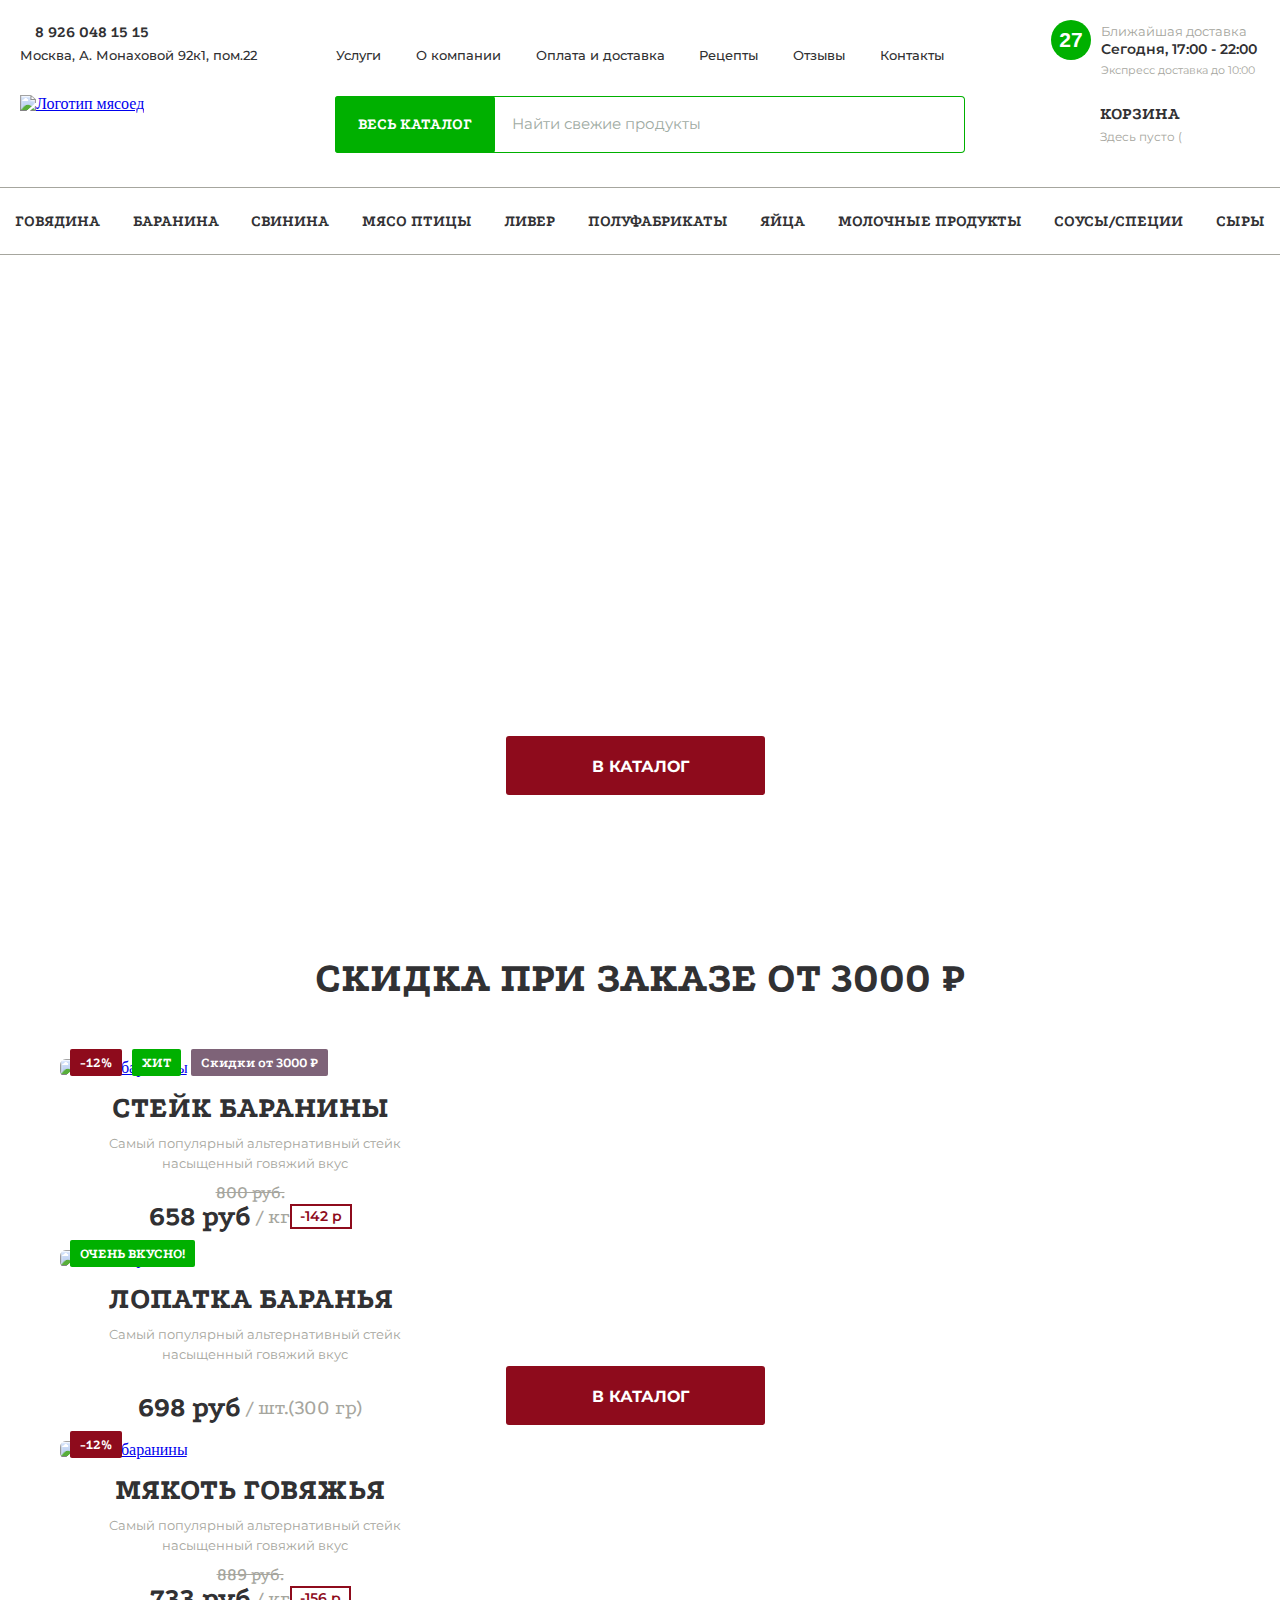
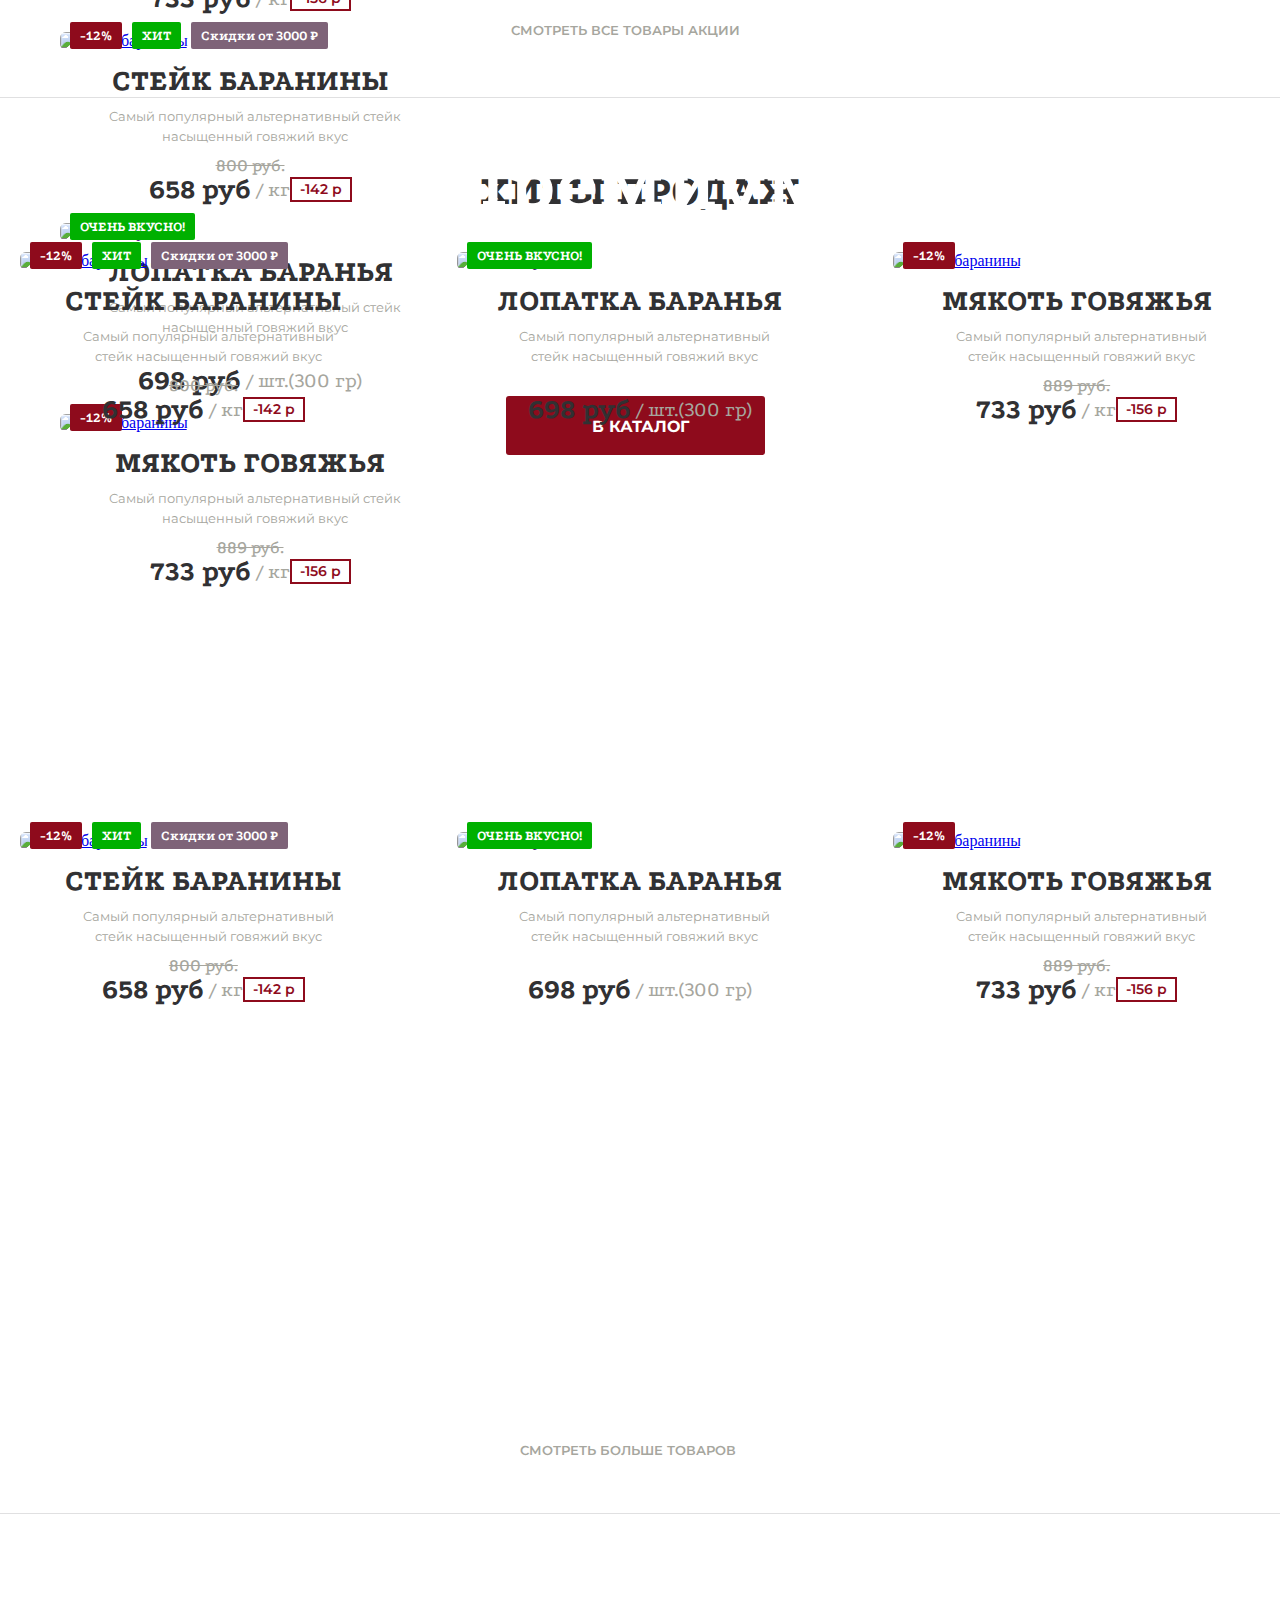
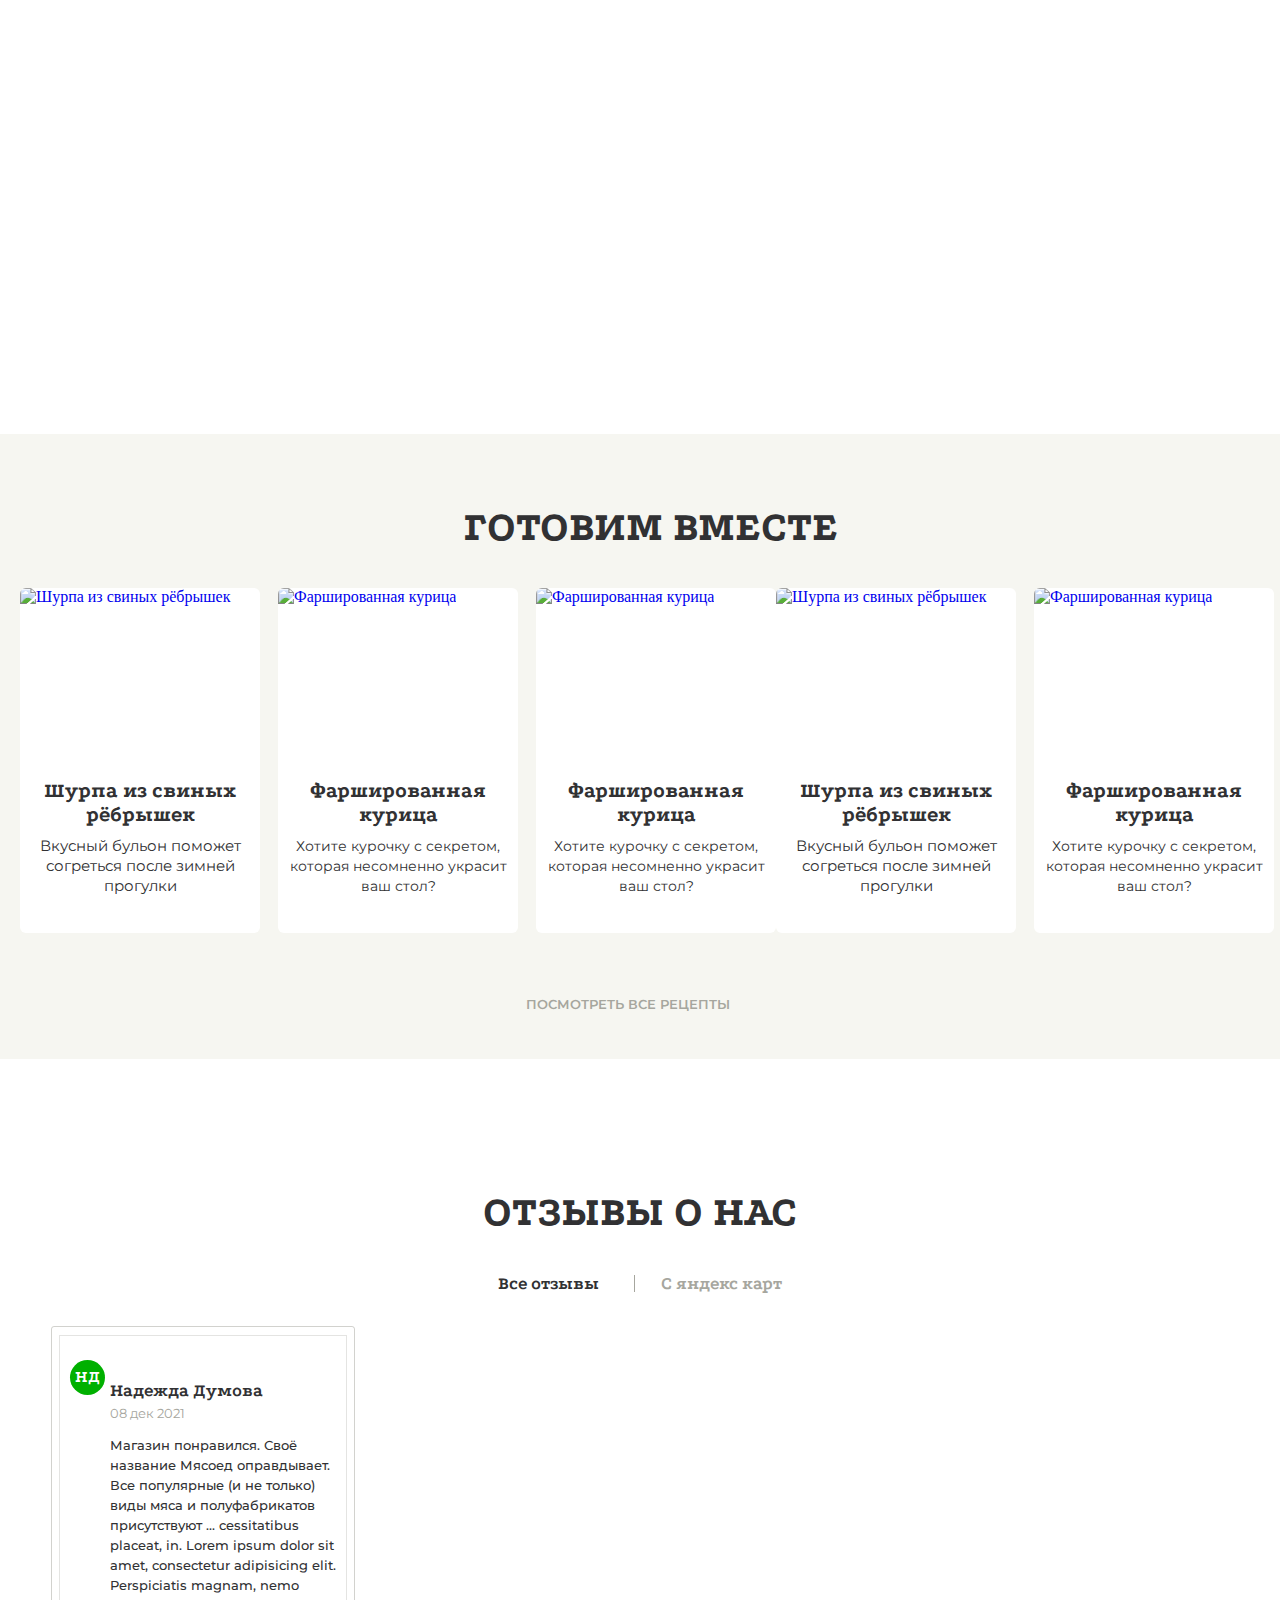
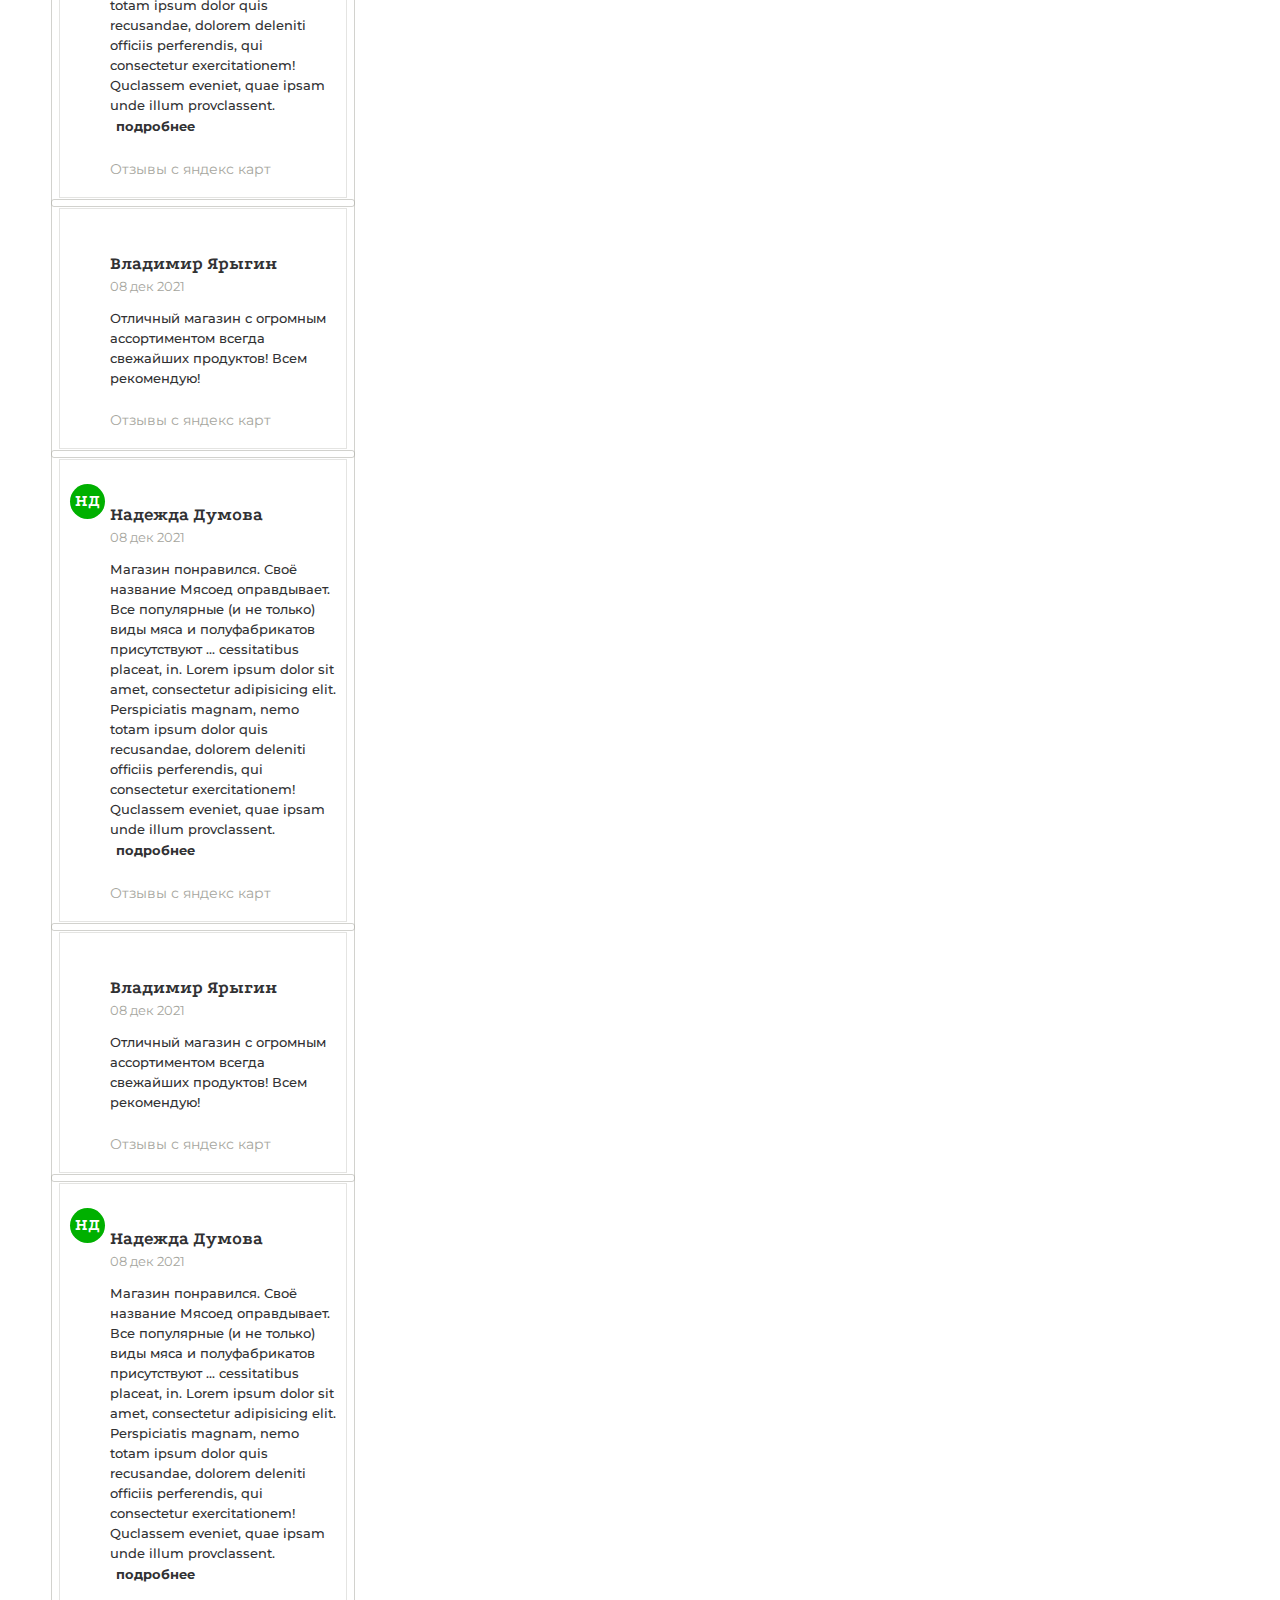
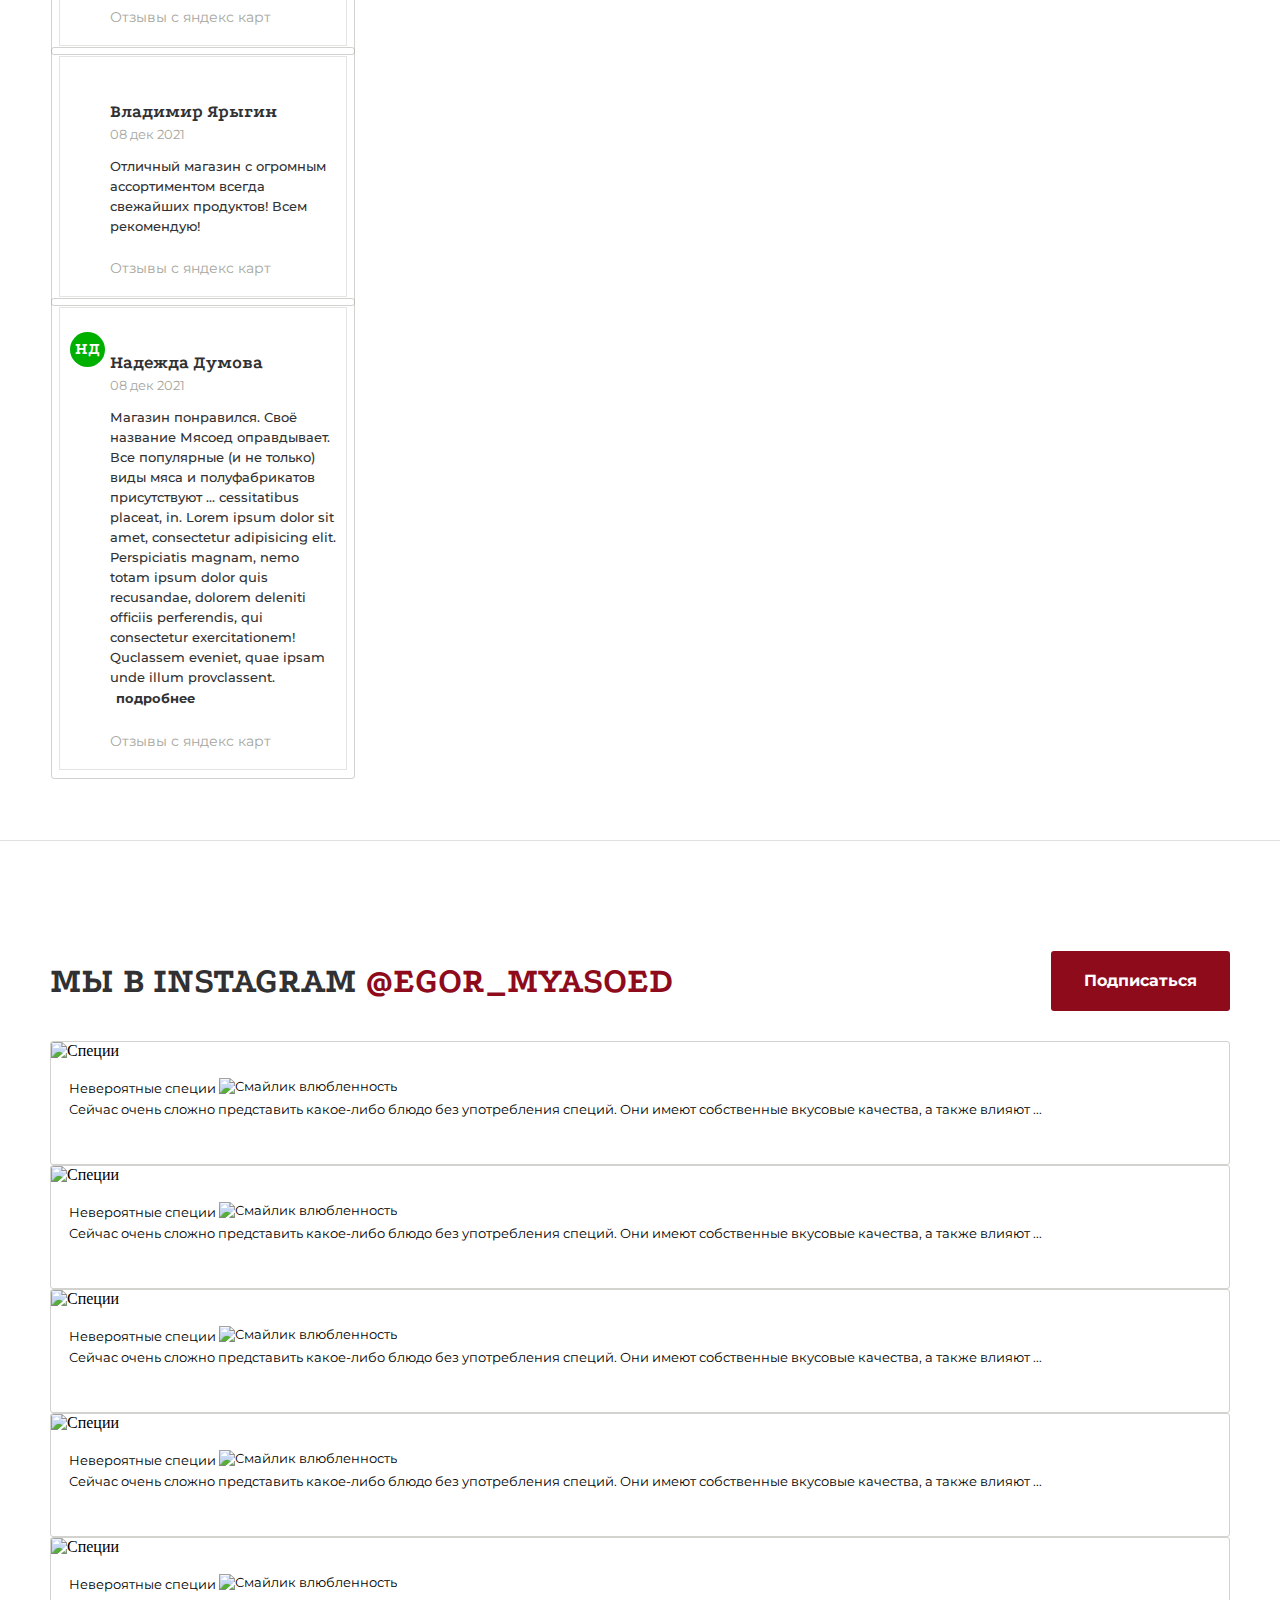
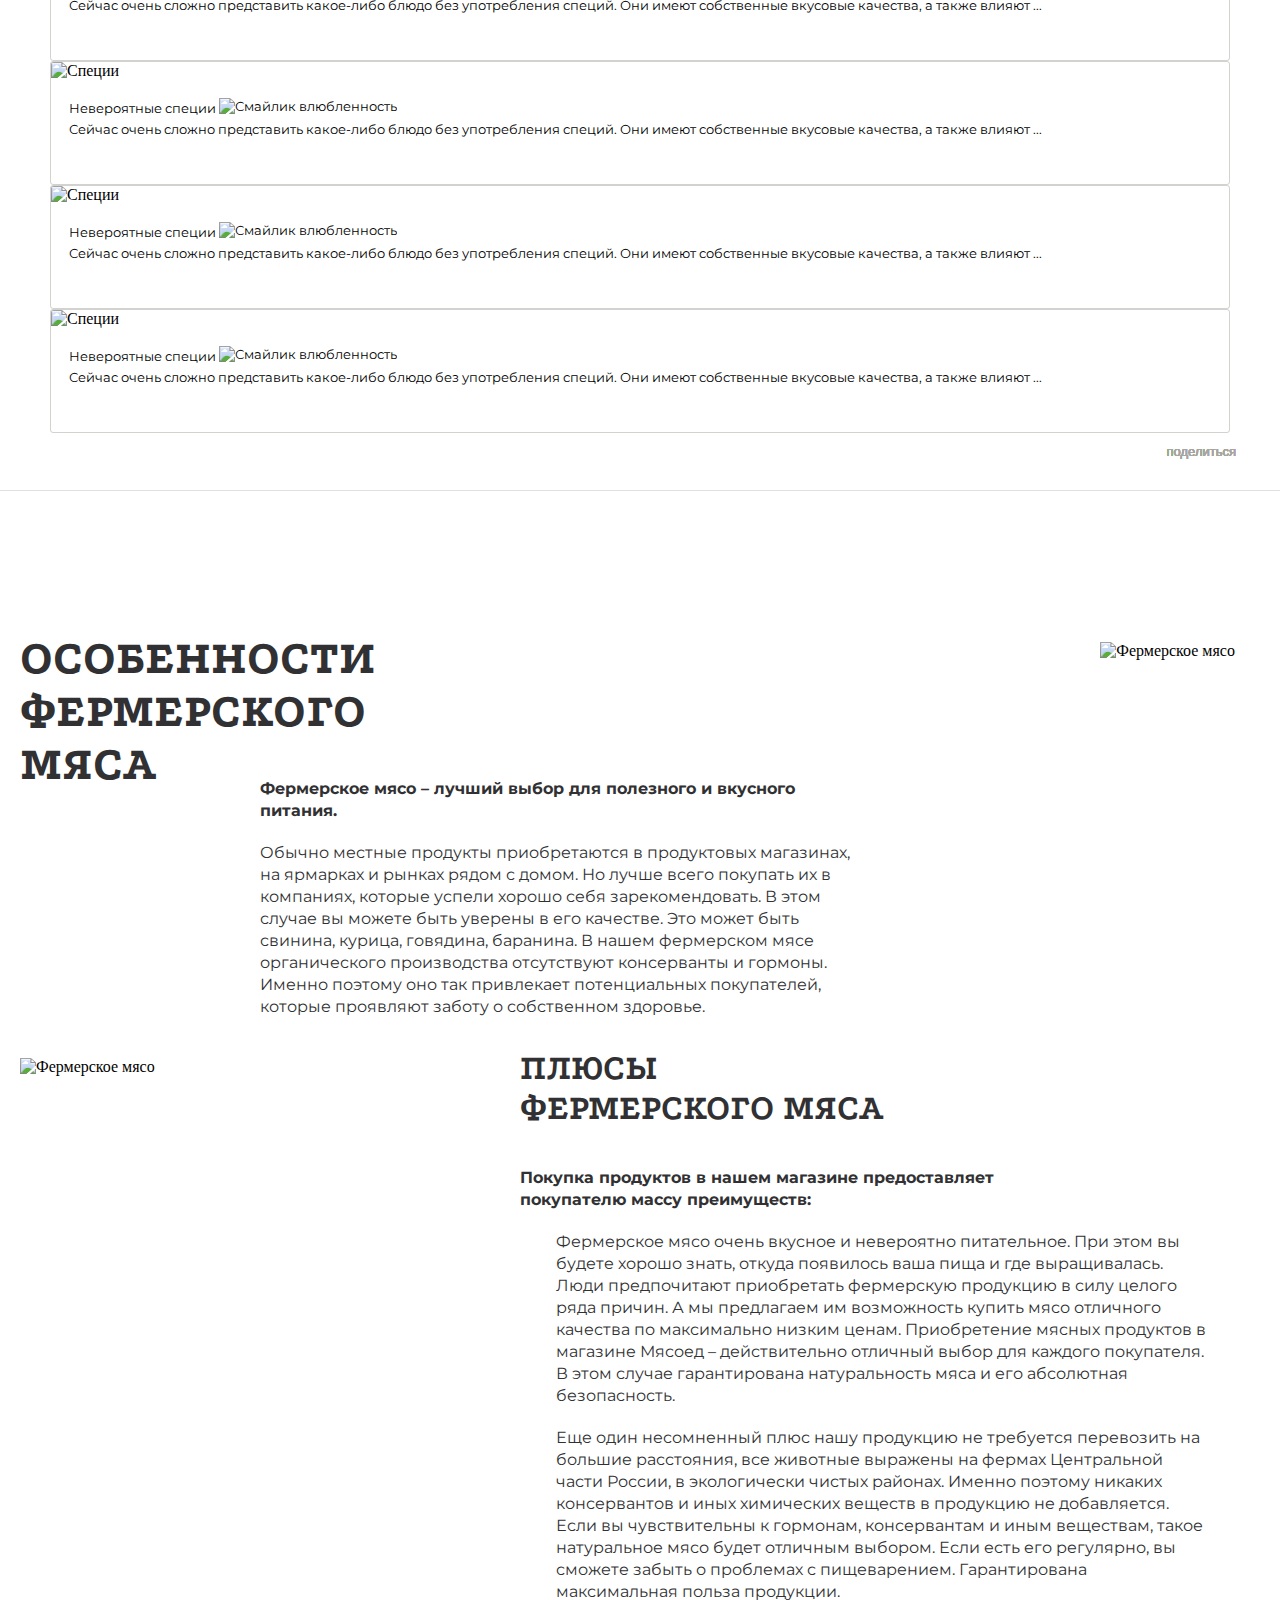
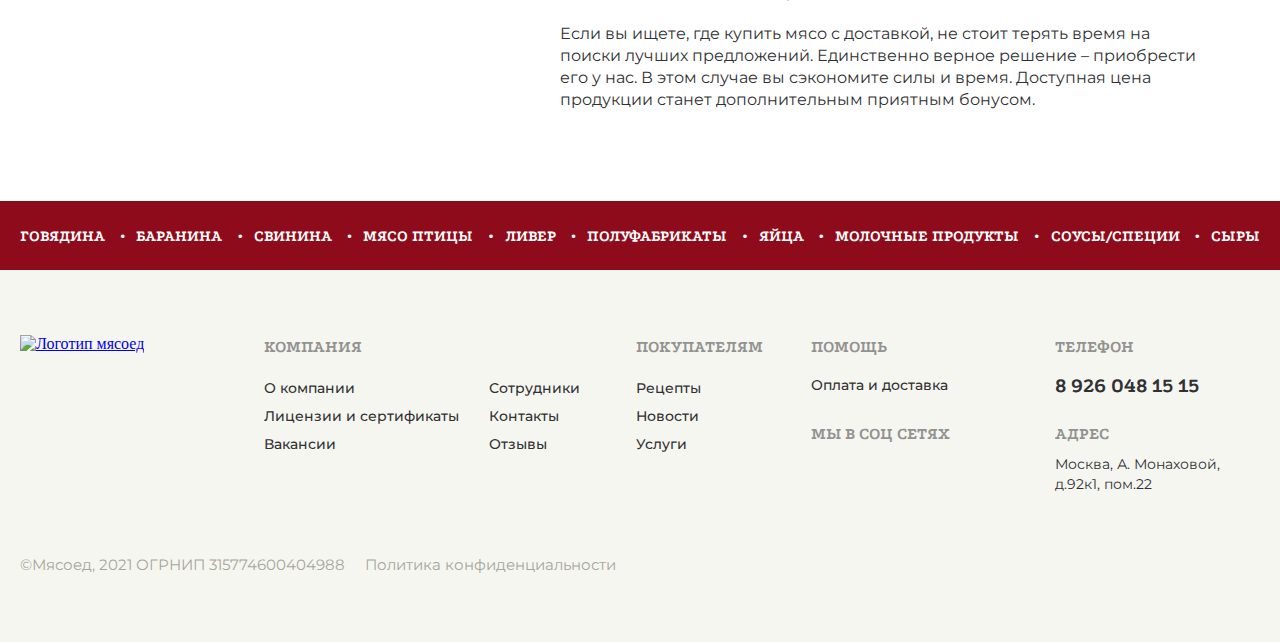
==== commit ed7e7f07: "Fix footer" ====
--- a/index.html
+++ b/index.html
@@ -12,7 +12,7 @@
 </head>
 <body>
     <div class="container">
-        <div class="header-top_background">
+        <div id="header" class="header-top_background">
             <div class="header-top_container">
                 <a class="header-top_left-number" href="tel:+79260481515">
                     <span class="header-top_left-number-img"></span>
@@ -27,7 +27,7 @@
                 </p>
             </div>
         </div>
-        <header id="header" class="header">
+        <header class="header">
             <div class="header-top">
                 <div class="header-top_left">
                     <a class="header-top_left-number" href="tel:+79260481515">
@@ -164,11 +164,11 @@
                                 </a>
                             </div>
                         </div>
-                        <a class="header_search-btn">
-                        </a>
+                        <button type="submit" class="header_search-btn">
+                        </button>
                     </div>
                 </form>
-                <button class="header_favorites-img"></button>
+                <a href="#" class="header_favorites-img header_favorites-img-active"></a>
                 <div class="header-user-icon-container">
                     <button type="button" onclick="dropdownMenuUser()" id="btnDropdownUser" class="dropbtn header_user-img"></button>
                     <div id="dropdown-menu-user" class="dropdown-content menu-dropdown-user">
@@ -183,7 +183,9 @@
                             </li>
                             <li class="user-li-menu">
                                 <a href="#" class="user-li-menu-link">
-                                    Мои заказы
+                                    <nobr>
+                                        Мои заказы
+                                    </nobr>
                                 </a>
                             </li>
                             <li class="user-li-menu">
@@ -207,11 +209,11 @@
                 </div>
             </div>
             <div id="dropMenu" class="menu-drop">
-                <form id="headerForm" action="#" class="menu_form">
+                <form action="#" class="menu_form">
                     <div class="input-container">
-                        <input autocomplete="off" placeholder="Найти свежие продукты" id="inputActive" class="header_input">
-                        <a class="header_search-btn">
-                        </a>
+                        <input autocomplete="off" placeholder="Найти свежие продукты" class="header_input">
+                        <button type="submit" class="header_search-btn">
+                        </button>
                     </div>
                 </form>
                 <nav class="header-products">
@@ -448,184 +450,10 @@
         </section>
         <section class="container">
             <div class="section-sale">
-                <h2 class="section-sale-head h2">
-                    СКИДКА ПРИ ЗАКАЗЕ ОТ <nobr> 3000 &#8381;</nobr>
-                </h2>
-                <div class="section-sale-adaptive">
-                    <div class="swiper-slide">
-                        <div class="section-sale_card">
-                            <div class="sale-card-top">
-                                <div class="sale-card-top-absolute">
-                                    <p class="sale-card_percent">
-                                        -12%
-                                    </p>
-                                    <p class="sale-card_txt">
-                                        ХИТ
-                                    </p>
-                                    <p class="sale-card_discount">
-                                        АКЦИЯ
-                                    </p>
-                                </div>
-                                <a href="#">
-                                    <img class="sale-card-img" src="./img/promotion_one.png" alt="Стейк баранины">
-                                </a>
-                                </div>
-                            <a class="sale-card_name-link" href="#">
-                                <h3 class="sale-card_name">
-                                    СТЕЙК БАРАНИНЫ
-                                </h3>
-                            </a>
-                            <p class="sale-card_description">
-                                Самый популярный альтернативный стейк насыщенный говяжий вкус
-                            </p>
-                            <p class="sale-card_old-price-one">
-                                800 руб.
-                            </p>
-                            <div class="sale-card_price">
-                                <p class="sale-card_new-price">
-                                    658 руб
-                                </p>
-                                <p class="sale-card_new-price-txt">
-                                    / кг
-                                </p>
-                                <p class="sale-card_discount-rub">
-                                    -142 р
-                                </p>
-                            </div>
-                            <div class="sale-card_bottom">
-                                <button class="sale-card_btn">
-                                    <span class="sale-card_btn-img"></span>
-                                    В корзину
-                                </button>
-                                <button class="sale-card_favorites sale-card_favorites-active"></button>
-                            </div>    
-                        </div>
-                    </div>
-                    <div class="swiper-slide">
-                        <div class="section-sale_card">
-                            <div class="sale-card-top">
-                                <div class="sale-card-top-absolute">
-                                    <p class="sale-card_txt">
-                                        ХИТ
-                                    </p>
-                                    <p class="sale-card_discount">
-                                        АКЦИЯ
-                                    </p>
-                                </div>
-                                <a href="#">
-                                    <img class="sale-card-img" src="./img/promotion_two.png" alt="Стейк баранины">
-                                </a>
-                            </div>
-                            <a class="sale-card_name-link" href="#">
-                                <h3 class="sale-card_name">
-                                    ЛОПАТКА БАРАНЬЯ
-                                </h3>
-                            </a>
-                            <p class="sale-card_description">
-                                Самый популярный альтернативный стейк насыщенный говяжий вкус
-                            </p>
-                            <div class="sale-card_price">
-                                <p class="sale-card_new-price">
-                                    768 руб
-                                </p>
-                                <p class="sale-card_new-price-txt">
-                                    / кг
-                                </p>
-                            </div>
-                            <div class="sale-card_bottom">
-                                <button class="sale-card_btn">
-                                    <span class="sale-card_btn-img"></span>
-                                    В корзину
-                                </button>
-                                <button class="sale-card_favorites"></button>
-                            </div>    
-                        </div>
-                    </div>
-                    <div class="swiper-slide">
-                        <div class="section-sale_card">
-                            <div class="sale-card-top">
-                                <div class="sale-card-top-absolute">
-                                    <p class="sale-card_txt">
-                                        ХИТ
-                                    </p>
-                                    <p class="sale-card_discount">
-                                        АКЦИЯ
-                                    </p>
-                                </div>
-                                <a href="#">
-                                     <img class="sale-card-img" src="./img/promotion_three.png" alt="Стейк баранины">
-                                </a>
-                            </div>
-                            <a class="sale-card_name-link" href="#">
-                                <h3 class="sale-card_name">
-                                    МЯКОТЬ ГОВЯЖЬЯ
-                                </h3>
-                            </a>
-                            <p class="sale-card_description">
-                                Самый популярный альтернативный стейк насыщенный говяжий вкус
-                            </p>
-                            <div class="sale-card_price">
-                                <p class="sale-card_new-price">
-                                    838 руб
-                                </p>
-                                <p class="sale-card_new-price-txt">
-                                    / шт (500 гр.)
-                                </p>
-                            </div>
-                            <div class="sale-card_bottom">
-                                <button class="sale-card_btn">
-                                    <span class="sale-card_btn-img"></span>
-                                    В корзину
-                                </button>
-                                <button class="sale-card_favorites"></button>
-                            </div>    
-                        </div>
-                    </div>
-                    <div class="swiper-slide">
-                        <div class="section-sale_card">
-                            <div class="sale-card-top">
-                                <div class="sale-card-top-absolute">
-                                    <p class="sale-card_discount">
-                                        АКЦИЯ
-                                    </p>
-                                </div>
-                                <a href="#">
-                                    <img class="sale-card-img" src="./img/promotion_one.png" alt="Стейк баранины">
-                                </a>
-                            </div>
-                            <a class="sale-card_name-link" href="#">
-                                <h3 class="sale-card_name">
-                                    СТЕЙК БАРАНИНЫ
-                                </h3>
-                            </a>
-                            <p class="sale-card_description">
-                                Самый популярный альтернативный стейк насыщенный говяжий вкус
-                            </p>
-                            <div class="sale-card_price">
-                                <p class="sale-card_new-price">
-                                    596 руб
-                                </p>
-                                <p class="sale-card_new-price-txt">
-                                    / кг
-                                </p>
-                            </div>
-                            <div class="sale-card_bottom">
-                                <button class="sale-card_btn-price">
-                                    <span class="sale-card_btn-minus">-</span>
-                                        <div class="sale-card_btn-container">
-                                            <p class="sale-card_btn-weight">
-                                                1,5 кг
-                                            </p>
-                                            <p class="sale-card_btn-prices">
-                                                1983 руб
-                                            </p>
-                                        </div>
-                                    <span class="sale-card_btn-plus">+</span>
-                                </button>
-                                <button class="sale-card_favorites"></button>
-                            </div>    
-                        </div>
-                    </div>
+                <div class="page-container">
+                    <h2 class="page-title">
+                        СКИДКА ПРИ ЗАКАЗЕ ОТ <nobr> 3000 &#8381;</nobr>
+                    </h2>
                 </div>
                 <div class="swiper-sale-wrapper">
                 <div class="swiper-button-prev swiper-sale-prev"></div>
@@ -636,13 +464,13 @@
                         <div class="section-sale_card">
                             <div class="sale-card-top">
                                 <div class="sale-card-top-absolute">
-                                    <p class="sale-card_percent">
+                                    <p class="label-card sale-card_percent">
                                         -12%
                                     </p>
-                                    <p class="sale-card_txt">
+                                    <p class="label-card sale-card_txt">
                                         ХИТ
                                     </p>
-                                    <p class="sale-card_discount">
+                                    <p class="label-card sale-card_discount">
                                         Скидки от 3000 &#8381;
                                     </p>
                                 </div>
@@ -674,8 +502,22 @@
                             </div>
                             <div class="sale-card_bottom">
                                 <button class="sale-card_btn">
-                                    <span class="sale-card_btn-img"></span>
-                                    В корзину
+                                    <span class="sale-btn-default">
+                                        <span class="sale-card_btn-img"></span>
+                                        <span class="sale-card_btn-shop">В корзину</span>
+                                    </span>
+                                    <span class="sale-btn-edit">
+                                        <span class="sale-card_btn-img-minus sale-card_btn-img-minus-active">-</span>
+                                        <span class="sale-card_btn-img-item">
+                                            <span class="sale-card_btn-img-weight">
+                                                1,5 кг
+                                            </span>
+                                            <span class="sale-card_btn-img-price">
+                                                1983 руб
+                                            </span>
+                                        </span>
+                                        <span class="sale-card_btn-img-plus">+</span>
+                                    </span>
                                 </button>
                                 <button class="sale-card_favorites sale-card_favorites-active"></button>
                             </div>    
@@ -685,7 +527,7 @@
                         <div class="section-sale_card">
                             <div class="sale-card-top">
                                 <div class="sale-card-top-absolute">
-                                    <p class="sale-card_txt">
+                                    <p class="label-card sale-card_txt">
                                         ОЧЕНЬ ВКУСНО!
                                     </p>
                                 </div>
@@ -711,8 +553,22 @@
                             </div>
                             <div class="sale-card_bottom">
                                 <button class="sale-card_btn">
-                                    <span class="sale-card_btn-img"></span>
-                                    В корзину
+                                    <span class="sale-btn-default">
+                                        <span class="sale-card_btn-img"></span>
+                                        <span class="sale-card_btn-shop">В корзину</span>
+                                    </span>
+                                    <span class="sale-btn-edit">
+                                        <span class="sale-card_btn-img-minus sale-card_btn-img-minus-active">-</span>
+                                        <span class="sale-card_btn-img-item">
+                                            <span class="sale-card_btn-img-weight">
+                                                1,5 кг
+                                            </span>
+                                            <span class="sale-card_btn-img-price">
+                                                1983 руб
+                                            </span>
+                                        </span>
+                                        <span class="sale-card_btn-img-plus">+</span>
+                                    </span>
                                 </button>
                                 <button class="sale-card_favorites"></button>
                             </div>    
@@ -722,7 +578,7 @@
                         <div class="section-sale_card">
                             <div class="sale-card-top">
                                 <div class="sale-card-top-absolute">
-                                    <p class="sale-card_percent">
+                                    <p class="label-card sale-card_percent">
                                         -12%
                                     </p>
                                 </div>
@@ -754,8 +610,22 @@
                             </div>
                             <div class="sale-card_bottom">
                                 <button class="sale-card_btn">
-                                    <span class="sale-card_btn-img"></span>
-                                    В корзину
+                                    <span class="sale-btn-default">
+                                        <span class="sale-card_btn-img"></span>
+                                        <span class="sale-card_btn-shop">В корзину</span>
+                                    </span>
+                                    <span class="sale-btn-edit">
+                                        <span class="sale-card_btn-img-minus sale-card_btn-img-minus-active">-</span>
+                                        <span class="sale-card_btn-img-item">
+                                            <span class="sale-card_btn-img-weight">
+                                                1,5 кг
+                                            </span>
+                                            <span class="sale-card_btn-img-price">
+                                                1983 руб
+                                            </span>
+                                        </span>
+                                        <span class="sale-card_btn-img-plus">+</span>
+                                    </span>
                                 </button>
                                 <button class="sale-card_favorites"></button>
                             </div>    
@@ -765,13 +635,13 @@
                         <div class="section-sale_card">
                             <div class="sale-card-top">
                                 <div class="sale-card-top-absolute">
-                                    <p class="sale-card_percent">
+                                    <p class="label-card sale-card_percent">
                                         -12%
                                     </p>
-                                    <p class="sale-card_txt">
+                                    <p class="label-card sale-card_txt">
                                         ХИТ
                                     </p>
-                                    <p class="sale-card_discount">
+                                    <p class="label-card sale-card_discount">
                                         Скидки от 3000 &#8381;
                                     </p>
                                 </div>
@@ -803,11 +673,24 @@
                             </div>
                             <div class="sale-card_bottom">
                                 <button class="sale-card_btn">
-                                    <span class="sale-card_btn-img"></span>
-                                    В корзину
+                                    <span class="sale-btn-default">
+                                        <span class="sale-card_btn-img"></span>
+                                        <span class="sale-card_btn-shop">В корзину</span>
+                                    </span>
+                                    <span class="sale-btn-edit">
+                                        <span class="sale-card_btn-img-minus sale-card_btn-img-minus-active">-</span>
+                                        <span class="sale-card_btn-img-item">
+                                            <span class="sale-card_btn-img-weight">
+                                                1,5 кг
+                                            </span>
+                                            <span class="sale-card_btn-img-price">
+                                                1983 руб
+                                            </span>
+                                        </span>
+                                        <span class="sale-card_btn-img-plus">+</span>
+                                    </span>
                                 </button>
                                 <button class="sale-card_favorites"></button>
-    
                             </div>    
                         </div>
                     </div>
@@ -815,7 +698,7 @@
                         <div class="section-sale_card">
                             <div class="sale-card-top">
                                 <div class="sale-card-top-absolute">
-                                    <p class="sale-card_txt">
+                                    <p class="label-card sale-card_txt">
                                         ОЧЕНЬ ВКУСНО!
                                     </p>
                                 </div>
@@ -841,11 +724,24 @@
                             </div>
                             <div class="sale-card_bottom">
                                 <button class="sale-card_btn">
-                                    <span class="sale-card_btn-img"></span>
-                                    В корзину
+                                    <span class="sale-btn-default">
+                                        <span class="sale-card_btn-img"></span>
+                                        <span class="sale-card_btn-shop">В корзину</span>
+                                    </span>
+                                    <span class="sale-btn-edit">
+                                        <span class="sale-card_btn-img-minus sale-card_btn-img-minus-active">-</span>
+                                        <span class="sale-card_btn-img-item">
+                                            <span class="sale-card_btn-img-weight">
+                                                1,5 кг
+                                            </span>
+                                            <span class="sale-card_btn-img-price">
+                                                1983 руб
+                                            </span>
+                                        </span>
+                                        <span class="sale-card_btn-img-plus">+</span>
+                                    </span>
                                 </button>
                                 <button class="sale-card_favorites"></button>
-    
                             </div>    
                         </div>
                     </div>
@@ -853,7 +749,7 @@
                         <div class="section-sale_card">
                             <div class="sale-card-top">
                                 <div class="sale-card-top-absolute">
-                                    <p class="sale-card_percent">
+                                    <p class="label-card sale-card_percent">
                                         -12%
                                     </p>
                                 </div>
@@ -885,11 +781,24 @@
                             </div>
                             <div class="sale-card_bottom">
                                 <button class="sale-card_btn">
-                                    <span class="sale-card_btn-img"></span>
-                                    В корзину
+                                    <span class="sale-btn-default">
+                                        <span class="sale-card_btn-img"></span>
+                                        <span class="sale-card_btn-shop">В корзину</span>
+                                    </span>
+                                    <span class="sale-btn-edit">
+                                        <span class="sale-card_btn-img-minus sale-card_btn-img-minus-active">-</span>
+                                        <span class="sale-card_btn-img-item">
+                                            <span class="sale-card_btn-img-weight">
+                                                1,5 кг
+                                            </span>
+                                            <span class="sale-card_btn-img-price">
+                                                1983 руб
+                                            </span>
+                                        </span>
+                                        <span class="sale-card_btn-img-plus">+</span>
+                                    </span>
                                 </button>
                                 <button class="sale-card_favorites"></button>
-    
                             </div>    
                         </div>
                     </div>
@@ -904,212 +813,42 @@
         <div class="section-separation section-separation-hits"></div>
         <section class="container">
             <div class="section-hits">
-                <h2 class="section-hits-head h2">
-                    ХИТЫ ПРОДАЖ
-                </h2>
-                <div class="section-sale-adaptive-hits">
-                    <div class="swiper-slide">
-                        <div class="section-sale_card">
-                            <div class="sale-card-top">
-                                <div class="sale-card-top-absolute">
-                                    <p class="sale-card_percent">
-                                        -12%
-                                    </p>
-                                    <p class="sale-card_txt">
-                                        ХИТ
-                                    </p>
-                                    <p class="sale-card_discount">
-                                        АКЦИЯ
-                                    </p>
-                                </div>
-                                <a href="#">
-                                    <img class="sale-card-img" src="./img/promotion_one.png" alt="Стейк баранины">
-                                </a>
-                                </div>
-                            <a class="sale-card_name-link" href="#">
-                                <h3 class="sale-card_name">
-                                    СТЕЙК БАРАНИНЫ
-                                </h3>
-                            </a>
-                            <p class="sale-card_description">
-                                Самый популярный альтернативный стейк насыщенный говяжий вкус
-                            </p>
-                            <p class="sale-card_old-price-one">
-                                800 руб.
-                            </p>
-                            <div class="sale-card_price">
-                                <p class="sale-card_new-price">
-                                    658 руб
-                                </p>
-                                <p class="sale-card_new-price-txt">
-                                    / кг
-                                </p>
-                                <p class="sale-card_discount-rub">
-                                    -142 р
-                                </p>
-                            </div>
-                            <div class="sale-card_bottom">
-                                <button class="sale-card_btn">
-                                    <span class="sale-card_btn-img"></span>
-                                    В корзину
-                                </button>
-                                <button class="sale-card_favorites sale-card_favorites-active"></button>
-                            </div>    
-                        </div>
-                    </div>
-                    <div class="swiper-slide">
-                        <div class="section-sale_card">
-                            <div class="sale-card-top">
-                                <div class="sale-card-top-absolute">
-                                    <p class="sale-card_txt">
-                                        ХИТ
-                                    </p>
-                                    <p class="sale-card_discount">
-                                        АКЦИЯ
-                                    </p>
-                                </div>
-                                <a href="#">
-                                    <img class="sale-card-img" src="./img/promotion_two.png" alt="Стейк баранины">
-                                </a>
-                            </div>
-                            <a class="sale-card_name-link" href="#">
-                                <h3 class="sale-card_name">
-                                    ЛОПАТКА БАРАНЬЯ
-                                </h3>
-                            </a>
-                            <p class="sale-card_description">
-                                Самый популярный альтернативный стейк насыщенный говяжий вкус
-                            </p>
-                            <div class="sale-card_price">
-                                <p class="sale-card_new-price">
-                                    768 руб
-                                </p>
-                                <p class="sale-card_new-price-txt">
-                                    / кг
-                                </p>
-                            </div>
-                            <div class="sale-card_bottom">
-                                <button class="sale-card_btn">
-                                    <span class="sale-card_btn-img"></span>
-                                    В корзину
-                                </button>
-                                <button class="sale-card_favorites"></button>
-                            </div>    
-                        </div>
-                    </div>
-                    <div class="swiper-slide">
-                        <div class="section-sale_card">
-                            <div class="sale-card-top">
-                                <div class="sale-card-top-absolute">
-                                    <p class="sale-card_txt">
-                                        ХИТ
-                                    </p>
-                                    <p class="sale-card_discount">
-                                        АКЦИЯ
-                                    </p>
-                                </div>
-                                <a href="#">
-                                     <img class="sale-card-img" src="./img/promotion_three.png" alt="Стейк баранины">
-                                </a>
-                            </div>
-                            <a class="sale-card_name-link" href="#">
-                                <h3 class="sale-card_name">
-                                    МЯКОТЬ ГОВЯЖЬЯ
-                                </h3>
-                            </a>
-                            <p class="sale-card_description">
-                                Самый популярный альтернативный стейк насыщенный говяжий вкус
-                            </p>
-                            <div class="sale-card_price">
-                                <p class="sale-card_new-price">
-                                    838 руб
-                                </p>
-                                <p class="sale-card_new-price-txt">
-                                    / шт (500 гр.)
-                                </p>
-                            </div>
-                            <div class="sale-card_bottom">
-                                <button class="sale-card_btn">
-                                    <span class="sale-card_btn-img"></span>
-                                    В корзину
-                                </button>
-                                <button class="sale-card_favorites"></button>
-                            </div>    
-                        </div>
-                    </div>
-                    <div class="swiper-slide">
-                        <div class="section-sale_card">
-                            <div class="sale-card-top">
-                                <div class="sale-card-top-absolute">
-                                    <p class="sale-card_discount">
-                                        АКЦИЯ
-                                    </p>
-                                </div>
-                                <a href="#">
-                                    <img class="sale-card-img" src="./img/promotion_one.png" alt="Стейк баранины">
-                                </a>
-                            </div>
-                            <a class="sale-card_name-link" href="#">
-                                <h3 class="sale-card_name">
-                                    СТЕЙК БАРАНИНЫ
-                                </h3>
-                            </a>
-                            <p class="sale-card_description">
-                                Самый популярный альтернативный стейк насыщенный говяжий вкус
-                            </p>
-                            <div class="sale-card_price">
-                                <p class="sale-card_new-price">
-                                    596 руб
-                                </p>
-                                <p class="sale-card_new-price-txt">
-                                    / кг
-                                </p>
-                            </div>
-                            <div class="sale-card_bottom">
-                                <button class="sale-card_btn-price">
-                                    <span class="sale-card_btn-minus">-</span>
-                                        <div class="sale-card_btn-container">
-                                            <p class="sale-card_btn-weight">
-                                                1,5 кг
-                                            </p>
-                                            <p class="sale-card_btn-prices">
-                                                1983 руб
-                                            </p>
-                                        </div>
-                                    <span class="sale-card_btn-plus">+</span>
-                                </button>
-                                <button class="sale-card_favorites"></button>
-                            </div>    
-                        </div>
-                    </div>
+                <div class="page-container">
+                    <h2 class="page-title">
+                        ХИТЫ ПРОДАЖ
+                    </h2>
                 </div>
                 <div class="section-hits-cards">
-                    <div class="section-sale_card-hits">
+                    <div class="section-sale_card section-hits_card">
                         <div class="sale-card-top">
                             <div class="sale-card-top-absolute">
-                                <p class="sale-card_percent">
+                                <p class="label-card sale-card_percent">
                                     -12%
                                 </p>
-                                <p class="sale-card_txt">
+                                <p class="label-card sale-card_txt">
                                     ХИТ
                                 </p>
-                                <p class="sale-card_discount">
+                                <p class="label-card sale-card_discount">
                                     Скидки от 3000 &#8381;
                                 </p>
                             </div>
-                            <img class="sale-card-img" src="./img/promotion_one.png" alt="Стейк баранины">
-                        </div>
-                        <h3 class="sale-card_name-hits">
-                            СТЕЙК БАРАНИНЫ
-                        </h3>
-                        <p class="sale-card_description sale-card_description-hits">
+                            <a href="#">
+                                <img class="sale-card-img" src="./img/promotion_one.png" alt="Стейк баранины">
+                            </a>
+                            </div>
+                        <a class="sale-card_name-link" href="#">
+                            <h3 class="sale-card_name">
+                                СТЕЙК БАРАНИНЫ
+                            </h3>
+                        </a>
+                        <p class="sale-card_description">
                             Самый популярный альтернативный стейк насыщенный говяжий вкус
                         </p>
-                        <p class="sale-card_old-price sale-card_old-price-hits">
+                        <p class="sale-card_old-price-one">
                             800 руб.
                         </p>
-                        <div class="sale-card_price sale-card_price-hits">
-                            <p class="sale-card_new-price sale-card_new-price-hits">
+                        <div class="sale-card_price">
+                            <p class="sale-card_new-price">
                                 658 руб
                             </p>
                             <p class="sale-card_new-price-txt">
@@ -1119,51 +858,101 @@
                                 -142 р
                             </p>
                         </div>
-                    </div>
-                    <div class="section-sale_card-hits">
+                        <div class="sale-card_bottom">
+                            <button class="sale-card_btn">
+                                <span class="sale-btn-default">
+                                    <span class="sale-card_btn-img"></span>
+                                    <span class="sale-card_btn-shop">В корзину</span>
+                                </span>
+                                <span class="sale-btn-edit">
+                                    <span class="sale-card_btn-img-minus sale-card_btn-img-minus-active">-</span>
+                                    <span class="sale-card_btn-img-item">
+                                        <span class="sale-card_btn-img-weight">
+                                            1,5 кг
+                                        </span>
+                                        <span class="sale-card_btn-img-price">
+                                            1983 руб
+                                        </span>
+                                    </span>
+                                    <span class="sale-card_btn-img-plus">+</span>
+                                </span>
+                            </button>
+                            <button class="sale-card_favorites sale-card_favorites-active"></button>
+                        </div>    
+                    </div>
+                    <div class="section-sale_card section-hits_card">
                         <div class="sale-card-top">
                             <div class="sale-card-top-absolute">
-                                <p class="sale-card_txt">
+                                <p class="label-card sale-card_txt">
                                     ОЧЕНЬ ВКУСНО!
                                 </p>
                             </div>
-                            <img class="sale-card-img" src="./img/promotion_two.png" alt="Стейк баранины">
-                        </div>
-                        <h3 class="sale-card_name-hits">
-                            ЛОПАТКА БАРАНЬЯ
-                        </h3>
-                        <p class="sale-card_description sale-card_description-hits">
+                            <a href="">
+                                <img class="sale-card-img" src="./img/promotion_two.png" alt="Стейк баранины">
+                            </a>
+                        </div>
+                        <a class="sale-card_name-link" href="#">
+                            <h3 class="sale-card_name">
+                                ЛОПАТКА БАРАНЬЯ
+                            </h3>
+                        </a>
+                        <p class="sale-card_description">
                             Самый популярный альтернативный стейк насыщенный говяжий вкус
                         </p>
-                        <div class="sale-card_price sale-card_price-hits">
-                            <p class="sale-card_new-price sale-card_new-price-hits">
+                        <div class="sale-card_price">
+                            <p class="sale-card_new-price">
                                 698 руб
                             </p>
                             <p class="sale-card_new-price-txt">
                                 / шт.(300 гр)
                             </p>
                         </div>
-                    </div>
-                    <div class="section-sale_card-hits">
+                        <div class="sale-card_bottom">
+                            <button class="sale-card_btn">
+                                <span class="sale-btn-default">
+                                    <span class="sale-card_btn-img"></span>
+                                    <span class="sale-card_btn-shop">В корзину</span>
+                                </span>
+                                <span class="sale-btn-edit">
+                                    <span class="sale-card_btn-img-minus sale-card_btn-img-minus-active">-</span>
+                                    <span class="sale-card_btn-img-item">
+                                        <span class="sale-card_btn-img-weight">
+                                            1,5 кг
+                                        </span>
+                                        <span class="sale-card_btn-img-price">
+                                            1983 руб
+                                        </span>
+                                    </span>
+                                    <span class="sale-card_btn-img-plus">+</span>
+                                </span>
+                            </button>
+                            <button class="sale-card_favorites"></button>
+                        </div>    
+                    </div>
+                    <div class="section-sale_card section-hits_card">
                         <div class="sale-card-top">
                             <div class="sale-card-top-absolute">
-                                <p class="sale-card_percent">
+                                <p class="label-card sale-card_percent">
                                     -12%
                                 </p>
                             </div>
-                            <img class="sale-card-img" src="./img/promotion_three.png" alt="Стейк баранины">
-                        </div>
-                        <h3 class="sale-card_name-hits">
-                            МЯКОТЬ ГОВЯЖЬЯ
-                        </h3>
-                        <p class="sale-card_description sale-card_description-hits">
+                            <a href="#">
+                                <img class="sale-card-img" src="./img/promotion_three.png" alt="Стейк баранины">
+                            </a>
+                        </div>
+                        <a class="sale-card_name-link" href="#">
+                            <h3 class="sale-card_name">
+                                МЯКОТЬ ГОВЯЖЬЯ
+                            </h3>
+                        </a>
+                        <p class="sale-card_description">
                             Самый популярный альтернативный стейк насыщенный говяжий вкус
                         </p>
-                        <p class="sale-card_old-price sale-card_old-price-hits">
+                        <p class="sale-card_old-price-one">
                             889 руб.
                         </p>
-                        <div class="sale-card_price sale-card_price-hits">
-                            <p class="sale-card_new-price sale-card_new-price-hits">
+                        <div class="sale-card_price">
+                            <p class="sale-card_new-price">
                                 733 руб
                             </p>
                             <p class="sale-card_new-price-txt">
@@ -1173,30 +962,58 @@
                                 -156 р
                             </p>
                         </div>
-                    </div>
-                    <div class="section-sale_card-hits">
+                        <div class="sale-card_bottom">
+                            <button class="sale-card_btn">
+                                <span class="sale-btn-default">
+                                    <span class="sale-card_btn-img"></span>
+                                    <span class="sale-card_btn-shop">В корзину</span>
+                                </span>
+                                <span class="sale-btn-edit">
+                                    <span class="sale-card_btn-img-minus sale-card_btn-img-minus-active">-</span>
+                                    <span class="sale-card_btn-img-item">
+                                        <span class="sale-card_btn-img-weight">
+                                            1,5 кг
+                                        </span>
+                                        <span class="sale-card_btn-img-price">
+                                            1983 руб
+                                        </span>
+                                    </span>
+                                    <span class="sale-card_btn-img-plus">+</span>
+                                </span>
+                            </button>
+                            <button class="sale-card_favorites"></button>
+                        </div>    
+                    </div>
+                    <div class="section-sale_card section-hits_card">
                         <div class="sale-card-top">
                             <div class="sale-card-top-absolute">
-                                <p class="sale-card_percent">
+                                <p class="label-card sale-card_percent">
                                     -12%
                                 </p>
-                                <p class="sale-card_txt">
+                                <p class="label-card sale-card_txt">
                                     ХИТ
                                 </p>
-                            </div>
-                            <img class="sale-card-img" src="./img/promotion_four.png" alt="Стейк баранины">
-                        </div>
-                        <h3 class="sale-card_name-hits">
-                            СТЕЙК БАРАНИНЫ
-                        </h3>
-                        <p class="sale-card_description sale-card_description-hits">
+                                <p class="label-card sale-card_discount">
+                                    Скидки от 3000 &#8381;
+                                </p>
+                            </div>
+                            <a href="#">
+                                <img class="sale-card-img" src="./img/promotion_one.png" alt="Стейк баранины">
+                            </a>
+                            </div>
+                        <a class="sale-card_name-link" href="#">
+                            <h3 class="sale-card_name">
+                                СТЕЙК БАРАНИНЫ
+                            </h3>
+                        </a>
+                        <p class="sale-card_description">
                             Самый популярный альтернативный стейк насыщенный говяжий вкус
                         </p>
-                        <p class="sale-card_old-price sale-card_old-price-hits">
+                        <p class="sale-card_old-price-one">
                             800 руб.
                         </p>
-                        <div class="sale-card_price sale-card_price-hits">
-                            <p class="sale-card_new-price sale-card_new-price-hits">
+                        <div class="sale-card_price">
+                            <p class="sale-card_new-price">
                                 658 руб
                             </p>
                             <p class="sale-card_new-price-txt">
@@ -1206,51 +1023,101 @@
                                 -142 р
                             </p>
                         </div>
-                    </div>
-                    <div class="section-sale_card-hits">
+                        <div class="sale-card_bottom">
+                            <button class="sale-card_btn">
+                                <span class="sale-btn-default">
+                                    <span class="sale-card_btn-img"></span>
+                                    <span class="sale-card_btn-shop">В корзину</span>
+                                </span>
+                                <span class="sale-btn-edit">
+                                    <span class="sale-card_btn-img-minus sale-card_btn-img-minus-active">-</span>
+                                    <span class="sale-card_btn-img-item">
+                                        <span class="sale-card_btn-img-weight">
+                                            1,5 кг
+                                        </span>
+                                        <span class="sale-card_btn-img-price">
+                                            1983 руб
+                                        </span>
+                                    </span>
+                                    <span class="sale-card_btn-img-plus">+</span>
+                                </span>
+                            </button>
+                            <button class="sale-card_favorites sale-card_favorites-active"></button>
+                        </div>    
+                    </div>
+                    <div class="section-sale_card section-hits_card">
                         <div class="sale-card-top">
                             <div class="sale-card-top-absolute">
-                                <p class="sale-card_txt">
+                                <p class="label-card sale-card_txt">
                                     ОЧЕНЬ ВКУСНО!
                                 </p>
                             </div>
-                            <img class="sale-card-img" src="./img/promotion_five.png" alt="Стейк баранины">
-                        </div>
-                        <h3 class="sale-card_name-hits">
-                            СТЕЙК ГОВЯЖИЙ
-                        </h3>
-                        <p class="sale-card_description sale-card_description-hits">
+                            <a href="">
+                                <img class="sale-card-img" src="./img/promotion_two.png" alt="Стейк баранины">
+                            </a>
+                        </div>
+                        <a class="sale-card_name-link" href="#">
+                            <h3 class="sale-card_name">
+                                ЛОПАТКА БАРАНЬЯ
+                            </h3>
+                        </a>
+                        <p class="sale-card_description">
                             Самый популярный альтернативный стейк насыщенный говяжий вкус
                         </p>
-                        <div class="sale-card_price sale-card_price-hits">
-                            <p class="sale-card_new-price sale-card_new-price-hits">
+                        <div class="sale-card_price">
+                            <p class="sale-card_new-price">
                                 698 руб
                             </p>
                             <p class="sale-card_new-price-txt">
                                 / шт.(300 гр)
                             </p>
                         </div>
-                    </div>
-                    <div class="section-sale_card-hits">
+                        <div class="sale-card_bottom">
+                            <button class="sale-card_btn">
+                                <span class="sale-btn-default">
+                                    <span class="sale-card_btn-img"></span>
+                                    <span class="sale-card_btn-shop">В корзину</span>
+                                </span>
+                                <span class="sale-btn-edit">
+                                    <span class="sale-card_btn-img-minus sale-card_btn-img-minus-active">-</span>
+                                    <span class="sale-card_btn-img-item">
+                                        <span class="sale-card_btn-img-weight">
+                                            1,5 кг
+                                        </span>
+                                        <span class="sale-card_btn-img-price">
+                                            1983 руб
+                                        </span>
+                                    </span>
+                                    <span class="sale-card_btn-img-plus">+</span>
+                                </span>
+                            </button>
+                            <button class="sale-card_favorites"></button>
+                        </div>    
+                    </div>
+                    <div class="section-sale_card section-hits_card">
                         <div class="sale-card-top">
                             <div class="sale-card-top-absolute">
-                                <p class="sale-card_percent">
+                                <p class="label-card sale-card_percent">
                                     -12%
                                 </p>
                             </div>
-                            <img class="sale-card-img" src="./img/promotion_six.png" alt="Стейк баранины">
-                        </div>
-                        <h3 class="sale-card_name-hits">
-                            МЯКОТЬ ГОВЯЖЬЯ
-                        </h3>
-                        <p class="sale-card_description sale-card_description-hits">
+                            <a href="#">
+                                <img class="sale-card-img" src="./img/promotion_three.png" alt="Стейк баранины">
+                            </a>
+                        </div>
+                        <a class="sale-card_name-link" href="#">
+                            <h3 class="sale-card_name">
+                                МЯКОТЬ ГОВЯЖЬЯ
+                            </h3>
+                        </a>
+                        <p class="sale-card_description">
                             Самый популярный альтернативный стейк насыщенный говяжий вкус
                         </p>
-                        <p class="sale-card_old-price sale-card_old-price-hits">
+                        <p class="sale-card_old-price-one">
                             889 руб.
                         </p>
-                        <div class="sale-card_price sale-card_price-hits">
-                            <p class="sale-card_new-price sale-card_new-price-hits">
+                        <div class="sale-card_price">
+                            <p class="sale-card_new-price">
                                 733 руб
                             </p>
                             <p class="sale-card_new-price-txt">
@@ -1260,6 +1127,27 @@
                                 -156 р
                             </p>
                         </div>
+                        <div class="sale-card_bottom">
+                            <button class="sale-card_btn">
+                                <span class="sale-btn-default">
+                                    <span class="sale-card_btn-img"></span>
+                                    <span class="sale-card_btn-shop">В корзину</span>
+                                </span>
+                                <span class="sale-btn-edit">
+                                    <span class="sale-card_btn-img-minus sale-card_btn-img-minus-active">-</span>
+                                    <span class="sale-card_btn-img-item">
+                                        <span class="sale-card_btn-img-weight">
+                                            1,5 кг
+                                        </span>
+                                        <span class="sale-card_btn-img-price">
+                                            1983 руб
+                                        </span>
+                                    </span>
+                                    <span class="sale-card_btn-img-plus">+</span>
+                                </span>
+                            </button>
+                            <button class="sale-card_favorites"></button>
+                        </div>    
                     </div>
                 </div>
             </div>
@@ -1291,64 +1179,10 @@
         </section>
         <section class="container container-cooking">
             <div class="cooking">
-                <h2 class="cooking-h2 h2">
-                    ГОТОВИМ ВМЕСТЕ
-                </h2>
-                <div class="cooking-adaptiv">
-                    <a href="#" class="cooking-card-more">
-                        <img src="./img/cookOneAdaptive.png" class="cooking-card-img-more" alt="Шурпа из свиных рёбрышек">
-                        <h3 class="cooking-card-more-name">
-                            Шурпа из свиных рёбрышек
-                        </h3>
-                        <p class="cooking-card-txt">
-                            Вкусный бульон поможет согреться после зимней прогулки
-                        </p>
-                    </a>
-                    <a href="#" class="cooking-card-more">
-                        <img src="./img/Cook_two.png" class="cooking-card-img-more" alt="Фаршированная курица">
-                        <h3 class="cooking-card-more-name">
-                            Фаршированная курица
-                        </h3>
-                        <p class="cooking-card-txt">
-                            Хотите курочку с секретом, которая несомненно украсит ваш  стол?
-                        </p>
-                    </a>
-                    <a href="#" class="cooking-card-more">
-                        <img src="./img/Cook_two.png" class="cooking-card-img-more" alt="Фаршированная курица">
-                        <h3 class="cooking-card-more-name">
-                            Фаршированная курица
-                        </h3>
-                        <p class="cooking-card-txt">
-                            Хотите курочку с секретом, которая несомненно украсит ваш  стол?
-                        </p>
-                    </a>
-                    <a href="#" class="cooking-card-more">
-                        <img src="./img/cookOneAdaptive.png" class="cooking-card-img-more" alt="Шурпа из свиных рёбрышек">
-                        <h3 class="cooking-card-more-name">
-                            Шурпа из свиных рёбрышек
-                        </h3>
-                        <p class="cooking-card-txt">
-                            Вкусный бульон поможет согреться после зимней прогулки
-                        </p>
-                    </a>
-                    <a href="#" class="cooking-card-more">
-                        <img src="./img/Cook_two.png" class="cooking-card-img-more" alt="Фаршированная курица">
-                        <h3 class="cooking-card-more-name">
-                            Фаршированная курица
-                        </h3>
-                        <p class="cooking-card-txt">
-                            Хотите курочку с секретом, которая несомненно украсит ваш  стол?
-                        </p>
-                    </a>
-                    <a href="#" class="cooking-card-more">
-                        <img src="./img/Cook_two.png" class="cooking-card-img-more" alt="Фаршированная курица">
-                        <h3 class="cooking-card-more-name">
-                            Фаршированная курица
-                        </h3>
-                        <p class="cooking-card-txt">
-                            Хотите курочку с секретом, которая несомненно украсит ваш  стол?
-                        </p>
-                    </a>
+                <div class="page-container">
+                    <h2 class="page-title">
+                        ГОТОВИМ ВМЕСТЕ
+                    </h2>
                 </div>
                 <div class="swiper-cooking-wrapper">
                     <div class="swiper-button-prev swiper-cooking-prev"></div>
@@ -1508,10 +1342,12 @@
         </section>
         <section class="container">
             <div class="reviews" id="reviews">
-                <h2 class="reviews-h2 h2">
-                    ОТЗЫВЫ О НАС
-                </h2>
-                <div class="reviews-btn">
+                <div class="page-container">
+                    <h2 class="page-title">
+                        ОТЗЫВЫ О НАС
+                    </h2>
+                </div>
+                <div class="reviews-btn-container">
                     <button class="tabs__btn reviews-btn reviews-btn-active" id="btnOne" data-path="one">
                         Все отзывы
                     </button>
@@ -1521,210 +1357,6 @@
                     </button>
                 </div>
                 <div class="tab__content tab__content-active" data-target="one">
-                    <div class="reviews-wrapper-adaptive">
-                        <div class="reviews-card">
-                            <div class="reviews-card-item">                                        
-                                <div class="reviews-card-user-profile">
-                                    <span class="reviews-card-user-reviews-card-user-background">
-                                        <p class="reviews-card-user-reviews-card-user-initials">
-                                            НД
-                                        </p>
-                                    </span>
-                                    <div class="reviews-card-user-container">
-                                        <ul class="reviews-card-user-rating-li">
-                                            <li class="reviews-card-user-rating-active"></li>
-                                            <li class="reviews-card-user-rating-active"></li>
-                                            <li class="reviews-card-user-rating-active"></li>
-                                            <li class="reviews-card-user-rating-active"></li>
-                                            <li class="reviews-card-user-rating-active"></li>
-                                        </ul>
-                                    <p class="reviews-card-user-name">
-                                        Надежда Думова
-                                    </p>        
-                                    </div>
-                                </div>
-                            </div>
-                            <p class="reviews-card-date">
-                                08 дек 2021
-                            </p>
-                            <p class="reviews-card-txt">
-                                Магазин понравился. Своё название Мясоед оправдывает. Все популярные (и не только) виды мяса и полуфабрикатов присутствуют 
-                                <span  class="dots">...</span>
-                                <span class="more">
-                                    cessitatibus placeat, in. Lorem ipsum dolor sit amet, consectetur adipisicing elit. Perspiciatis magnam, nemo totam ipsum dolor quis recusandae, dolorem deleniti officiis perferendis, qui consectetur exercitationem! Quclassem eveniet, quae ipsam unde illum provclassent.
-                                </span>
-                                
-                                <button class="reviews-card-txt-more">
-                                    подробнее
-                                </button>
-                            </p>
-                            <a href="#" class="reviews-card-from">
-                                Отзывы с яндекс карт
-                            </a>
-                        </div>
-                        <div class="reviews-card">
-                            <div class="reviews-card-item">                                        
-                                <div class="reviews-card-user-profile">
-                                    <span class="reviews-card-user-img"></span>
-                                    <div class="reviews-card-user-container">
-                                        <ul class="reviews-card-user-rating-li">
-                                            <li class="reviews-card-user-rating-active"></li>
-                                            <li class="reviews-card-user-rating-active"></li>
-                                            <li class="reviews-card-user-rating-active"></li>
-                                            <li class="reviews-card-user-rating-active"></li>
-                                            <li class="reviews-card-user-rating"></li>
-                                        </ul>
-                                    <p class="reviews-card-user-name">
-                                        Владимир Ярыгин
-                                    </p>        
-                                    </div>
-                                </div>
-                            </div>
-                            <p class="reviews-card-date">
-                                08 дек 2021
-                            </p>
-                            <p class="reviews-card-txt">
-                                Отличный магазин с огромным ассортиментом всегда свежайших продуктов! Всем рекомендую!
-                            </p>
-                            <a href="#" class="reviews-card-from">
-                                Отзывы с яндекс карт
-                            </a>
-                        </div>
-                        <div class="reviews-card">
-                            <div class="reviews-card-item">                                        
-                                <div class="reviews-card-user-profile">
-                                    <span class="reviews-card-user-reviews-card-user-background">
-                                        <p class="reviews-card-user-reviews-card-user-initials">
-                                            НД
-                                        </p>
-                                    </span>
-                                    <div class="reviews-card-user-container">
-                                        <ul class="reviews-card-user-rating-li">
-                                            <li class="reviews-card-user-rating-active"></li>
-                                            <li class="reviews-card-user-rating-active"></li>
-                                            <li class="reviews-card-user-rating-active"></li>
-                                            <li class="reviews-card-user-rating-active"></li>
-                                            <li class="reviews-card-user-rating-active"></li>
-                                        </ul>
-                                    <p class="reviews-card-user-name">
-                                        Надежда Думова
-                                    </p>        
-                                    </div>
-                                </div>
-                            </div>
-                            <p class="reviews-card-date">
-                                08 дек 2021
-                            </p>
-                            <p class="reviews-card-txt">
-                                Магазин понравился. Своё название Мясоед оправдывает. Все популярные (и не только) виды мяса и полуфабрикатов присутствуют 
-                                <span  class="dots">...</span>
-                                <span class="more">
-                                    cessitatibus placeat, in. Lorem ipsum dolor sit amet, consectetur adipisicing elit. Perspiciatis magnam, nemo totam ipsum dolor quis recusandae, dolorem deleniti officiis perferendis, qui consectetur exercitationem! Quclassem eveniet, quae ipsam unde illum provclassent.</span>
-                                
-                                <button class="reviews-card-txt-more">
-                                    подробнее
-                                </button>
-                            </p>
-                            <a href="#" class="reviews-card-from">
-                                Отзывы с яндекс карт
-                            </a>
-                        </div>
-                        <div class="reviews-card">
-                            <div class="reviews-card-item">                                        
-                                <div class="reviews-card-user-profile">
-                                    <span class="reviews-card-user-img"></span>
-                                    <div class="reviews-card-user-container">
-                                        <ul class="reviews-card-user-rating-li">
-                                            <li class="reviews-card-user-rating-active"></li>
-                                            <li class="reviews-card-user-rating-active"></li>
-                                            <li class="reviews-card-user-rating-active"></li>
-                                            <li class="reviews-card-user-rating-active"></li>
-                                            <li class="reviews-card-user-rating"></li>
-                                        </ul>
-                                    <p class="reviews-card-user-name">
-                                        Владимир Ярыгин
-                                    </p>        
-                                    </div>
-                                </div>
-                            </div>
-                            <p class="reviews-card-date">
-                                08 дек 2021
-                            </p>
-                            <p class="reviews-card-txt">
-                                Отличный магазин с огромным ассортиментом всегда свежайших продуктов! Всем рекомендую!
-                            </p>
-                            <a href="#" class="reviews-card-from">
-                                Отзывы с яндекс карт
-                            </a>
-                        </div>
-                        <div class="reviews-card">
-                            <div class="reviews-card-item">                                        
-                                <div class="reviews-card-user-profile">
-                                    <span class="reviews-card-user-reviews-card-user-background">
-                                        <p class="reviews-card-user-reviews-card-user-initials">
-                                            НД
-                                        </p>
-                                    </span>
-                                    <div class="reviews-card-user-container">
-                                        <ul class="reviews-card-user-rating-li">
-                                            <li class="reviews-card-user-rating-active"></li>
-                                            <li class="reviews-card-user-rating-active"></li>
-                                            <li class="reviews-card-user-rating-active"></li>
-                                            <li class="reviews-card-user-rating-active"></li>
-                                            <li class="reviews-card-user-rating-active"></li>
-                                        </ul>
-                                    <p class="reviews-card-user-name">
-                                        Надежда Думова
-                                    </p>        
-                                    </div>
-                                </div>
-                            </div>
-                            <p class="reviews-card-date">
-                                08 дек 2021
-                            </p>
-                            <p class="reviews-card-txt">
-                                Магазин понравился. Своё название Мясоед оправдывает. Все популярные (и не только) виды мяса и полуфабрикатов присутствуют 
-                                <span  class="dots">...</span>
-                                <span class="more">
-                                    cessitatibus placeat, in. Lorem ipsum dolor sit amet, consectetur adipisicing elit. Perspiciatis magnam, nemo totam ipsum dolor quis recusandae, dolorem deleniti officiis perferendis, qui consectetur exercitationem! Quclassem eveniet, quae ipsam unde illum provclassent.</span>
-                                
-                                <button class="reviews-card-txt-more">
-                                    подробнее
-                                </button>
-                            </p>
-                            <a href="#" class="reviews-card-from">
-                                Отзывы с яндекс карт
-                            </a>
-                        </div>
-                        <div class="reviews-card">
-                            <div class="reviews-card-item">                                        
-                                <div class="reviews-card-user-profile">
-                                    <span class="reviews-card-user-img"></span>
-                                    <div class="reviews-card-user-container">
-                                        <ul class="reviews-card-user-rating-li">
-                                            <li class="reviews-card-user-rating-active"></li>
-                                            <li class="reviews-card-user-rating-active"></li>
-                                            <li class="reviews-card-user-rating-active"></li>
-                                            <li class="reviews-card-user-rating-active"></li>
-                                            <li class="reviews-card-user-rating"></li>
-                                        </ul>
-                                    <p class="reviews-card-user-name">
-                                        Владимир Ярыгин
-                                    </p>        
-                                    </div>
-                                </div>
-                            </div>
-                            <p class="reviews-card-date">
-                                08 дек 2021
-                            </p>
-                            <p class="reviews-card-txt">
-                                Отличный магазин с огромным ассортиментом всегда свежайших продуктов! Всем рекомендую!
-                            </p>
-                            <a href="#" class="reviews-card-from">
-                                Отзывы с яндекс карт
-                            </a>
-                        </div>
-                    </div>
                     <div class="swiper-reviews-wrapper">
                         <div class="swiper-button-prev swiper-reviews-prev"></div>
                         <div class="swiper-button-next swiper-reviews-next"></div>
@@ -1985,213 +1617,11 @@
                                     </div>
                                 </div>
                             </div>
+                            <div class="swiper-reviews-scrollbar"></div>
                         </div>
                     </div>
                 </div>
                 <div class="tab__content" data-target="two">
-                    <div class="reviews-wrapper-adaptive">
-                        <div class="reviews-card">
-                            <div class="reviews-card-item">                                        
-                                <div class="reviews-card-user-profile">
-                                    <span class="reviews-card-user-reviews-card-user-background">
-                                        <p class="reviews-card-user-reviews-card-user-initials">
-                                            НД
-                                        </p>
-                                    </span>
-                                    <div class="reviews-card-user-container">
-                                        <ul class="reviews-card-user-rating-li">
-                                            <li class="reviews-card-user-rating-active"></li>
-                                            <li class="reviews-card-user-rating-active"></li>
-                                            <li class="reviews-card-user-rating-active"></li>
-                                            <li class="reviews-card-user-rating-active"></li>
-                                            <li class="reviews-card-user-rating-active"></li>
-                                        </ul>
-                                    <p class="reviews-card-user-name">
-                                        Надежда Думова
-                                    </p>        
-                                    </div>
-                                </div>
-                            </div>
-                            <p class="reviews-card-date">
-                                08 дек 2021
-                            </p>
-                            <p class="reviews-card-txt">
-                                Магазин понравился. Своё название Мясоед оправдывает. Все популярные (и не только) виды мяса и полуфабрикатов присутствуют 
-                                <span  class="dots">...</span>
-                                <span class="more">
-                                    cessitatibus placeat, in. Lorem ipsum dolor sit amet, consectetur adipisicing elit. Perspiciatis magnam, nemo totam ipsum dolor quis recusandae, dolorem deleniti officiis perferendis, qui consectetur exercitationem! Quclassem eveniet, quae ipsam unde illum provclassent.</span>
-                                
-                                <button class="reviews-card-txt-more">
-                                    подробнее
-                                </button>
-                            </p>
-                            <a href="#" class="reviews-card-from">
-                                Отзывы с яндекс карт
-                            </a>
-                        </div>
-                        <div class="reviews-card">
-                            <div class="reviews-card-item">                                        
-                                <div class="reviews-card-user-profile">
-                                    <span class="reviews-card-user-img"></span>
-                                    <div class="reviews-card-user-container">
-                                        <ul class="reviews-card-user-rating-li">
-                                            <li class="reviews-card-user-rating-active"></li>
-                                            <li class="reviews-card-user-rating-active"></li>
-                                            <li class="reviews-card-user-rating-active"></li>
-                                            <li class="reviews-card-user-rating-active"></li>
-                                            <li class="reviews-card-user-rating"></li>
-                                        </ul>
-                                    <p class="reviews-card-user-name">
-                                        Владимир Ярыгин
-                                    </p>        
-                                    </div>
-                                </div>
-                            </div>
-                            <p class="reviews-card-date">
-                                08 дек 2021
-                            </p>
-                            <p class="reviews-card-txt">
-                                Отличный магазин с огромным ассортиментом всегда свежайших продуктов! Всем рекомендую!
-                            </p>
-                            <a href="#" class="reviews-card-from">
-                                Отзывы с яндекс карт
-                            </a>
-                        </div>
-                        <div class="reviews-card">
-                            <div class="reviews-card-item">                                        
-                                <div class="reviews-card-user-profile">
-                                    <span class="reviews-card-user-reviews-card-user-background">
-                                        <p class="reviews-card-user-reviews-card-user-initials">
-                                            НД
-                                        </p>
-                                    </span>
-                                    <div class="reviews-card-user-container">
-                                        <ul class="reviews-card-user-rating-li">
-                                            <li class="reviews-card-user-rating-active"></li>
-                                            <li class="reviews-card-user-rating-active"></li>
-                                            <li class="reviews-card-user-rating-active"></li>
-                                            <li class="reviews-card-user-rating-active"></li>
-                                            <li class="reviews-card-user-rating-active"></li>
-                                        </ul>
-                                    <p class="reviews-card-user-name">
-                                        Надежда Думова
-                                    </p>        
-                                    </div>
-                                </div>
-                            </div>
-                            <p class="reviews-card-date">
-                                08 дек 2021
-                            </p>
-                            <p class="reviews-card-txt">
-                                Магазин понравился. Своё название Мясоед оправдывает. Все популярные (и не только) виды мяса и полуфабрикатов присутствуют 
-                                <span  class="dots">...</span>
-                                <span class="more">
-                                    cessitatibus placeat, in. Lorem ipsum dolor sit amet, consectetur adipisicing elit. Perspiciatis magnam, nemo totam ipsum dolor quis recusandae, dolorem deleniti officiis perferendis, qui consectetur exercitationem! Quclassem eveniet, quae ipsam unde illum provclassent.</span>
-                                
-                                <button class="reviews-card-txt-more">
-                                    подробнее
-                                </button>
-                            </p>
-                            <a href="#" class="reviews-card-from">
-                                Отзывы с яндекс карт
-                            </a>
-                        </div>
-                        <div class="reviews-card">
-                            <div class="reviews-card-item">                                        
-                                <div class="reviews-card-user-profile">
-                                    <span class="reviews-card-user-img"></span>
-                                    <div class="reviews-card-user-container">
-                                        <ul class="reviews-card-user-rating-li">
-                                            <li class="reviews-card-user-rating-active"></li>
-                                            <li class="reviews-card-user-rating-active"></li>
-                                            <li class="reviews-card-user-rating-active"></li>
-                                            <li class="reviews-card-user-rating-active"></li>
-                                            <li class="reviews-card-user-rating"></li>
-                                        </ul>
-                                    <p class="reviews-card-user-name">
-                                        Владимир Ярыгин
-                                    </p>        
-                                    </div>
-                                </div>
-                            </div>
-                            <p class="reviews-card-date">
-                                08 дек 2021
-                            </p>
-                            <p class="reviews-card-txt">
-                                Отличный магазин с огромным ассортиментом всегда свежайших продуктов! Всем рекомендую!
-                            </p>
-                            <a href="#" class="reviews-card-from">
-                                Отзывы с яндекс карт
-                            </a>
-                        </div>
-                        <div class="reviews-card">
-                            <div class="reviews-card-item">                                        
-                                <div class="reviews-card-user-profile">
-                                    <span class="reviews-card-user-reviews-card-user-background">
-                                        <p class="reviews-card-user-reviews-card-user-initials">
-                                            НД
-                                        </p>
-                                    </span>
-                                    <div class="reviews-card-user-container">
-                                        <ul class="reviews-card-user-rating-li">
-                                            <li class="reviews-card-user-rating-active"></li>
-                                            <li class="reviews-card-user-rating-active"></li>
-                                            <li class="reviews-card-user-rating-active"></li>
-                                            <li class="reviews-card-user-rating-active"></li>
-                                            <li class="reviews-card-user-rating-active"></li>
-                                        </ul>
-                                    <p class="reviews-card-user-name">
-                                        Надежда Думова
-                                    </p>        
-                                    </div>
-                                </div>
-                            </div>
-                            <p class="reviews-card-date">
-                                08 дек 2021
-                            </p>
-                            <p class="reviews-card-txt">
-                                Магазин понравился. Своё название Мясоед оправдывает. Все популярные (и не только) виды мяса и полуфабрикатов присутствуют 
-                                <span  class="dots">...</span>
-                                <span class="more">
-                                    cessitatibus placeat, in. Lorem ipsum dolor sit amet, consectetur adipisicing elit. Perspiciatis magnam, nemo totam ipsum dolor quis recusandae, dolorem deleniti officiis perferendis, qui consectetur exercitationem! Quclassem eveniet, quae ipsam unde illum provclassent.</span>
-                                
-                                <button class="reviews-card-txt-more">
-                                    подробнее
-                                </button>
-                            </p>
-                            <a href="#" class="reviews-card-from">
-                                Отзывы с яндекс карт
-                            </a>
-                        </div>
-                        <div class="reviews-card">
-                            <div class="reviews-card-item">                                        
-                                <div class="reviews-card-user-profile">
-                                    <span class="reviews-card-user-img"></span>
-                                    <div class="reviews-card-user-container">
-                                        <ul class="reviews-card-user-rating-li">
-                                            <li class="reviews-card-user-rating-active"></li>
-                                            <li class="reviews-card-user-rating-active"></li>
-                                            <li class="reviews-card-user-rating-active"></li>
-                                            <li class="reviews-card-user-rating-active"></li>
-                                            <li class="reviews-card-user-rating"></li>
-                                        </ul>
-                                    <p class="reviews-card-user-name">
-                                        Владимир Ярыгин
-                                    </p>        
-                                    </div>
-                                </div>
-                            </div>
-                            <p class="reviews-card-date">
-                                08 дек 2021
-                            </p>
-                            <p class="reviews-card-txt">
-                                Отличный магазин с огромным ассортиментом всегда свежайших продуктов! Всем рекомендую!
-                            </p>
-                            <a href="#" class="reviews-card-from">
-                                Отзывы с яндекс карт
-                            </a>
-                        </div>
-                    </div>
                     <div class="swiper-reviews-wrapper">
                         <div class="swiper-button-prev swiper-reviews-prev"></div>
                         <div class="swiper-button-next swiper-reviews-next"></div>
@@ -2482,6 +1912,7 @@
                                     </div>
                                 </div>
                             </div>
+                            <div class="swiper-reviews-scrollbar"></div>
                         </div>
                     </div>
                 </div>
@@ -2491,7 +1922,7 @@
         <section class="container">
             <div class="instagram">
                 <div class="instagram-top">
-                    <h2 class="instagram-head">
+                    <h2 class="page-title instagram-head">
                         МЫ В INSTAGRAM 
                         <a target="_blank" href="https://www.instagram.com/egor_myasoed/" class="instagram-head-link">
                             @EGOR_MYASOED
@@ -2500,130 +1931,6 @@
                     <button class="instagram-btn">
                         Подписаться
                     </button>
-                </div>
-                <div class="instagram-adaptive">
-                    <div class="swiper-slide instagram-cards-adaptive">
-                        <div class="instagram-card">
-                            <img class="instagram-card-img" src="./img/instagram_one.png" alt="Специи">
-                            <p class="instagram-card-description-head">
-                                Невероятные специи <img src="./img/smiling-face.png" class="instagram-smile" alt="Смайлик влюбленность">
-                            </p>
-                            <p class="instagram-card-description">
-                               Сейчас очень сложно представить какое-либо блюдо без употребления специй. Они имеют собственные вкусовые качества, а также влияют ...
-                            </p>
-                            <a href="#" class="instagram-card-link">
-                                <span class="instagram-card-link-img"></span>
-                                поделиться
-                            </a>
-                        </div>
-                    </div>
-                    <div class="swiper-slide instagram-cards-adaptive">
-                        <div class="instagram-card">
-                            <img class="instagram-card-img" src="./img/instagram_two.png" alt="Специи">
-                            <p class="instagram-card-description-head">
-                                Невероятные специи <img src="./img/smiling-face.png" class="instagram-smile" alt="Смайлик влюбленность">
-                            </p>
-                            <p class="instagram-card-description">
-                                Сейчас очень сложно представить какое-либо блюдо без употребления специй. Они имеют собственные вкусовые качества, а также влияют ...
-                            </p>
-                            <a href="#" class="instagram-card-link">
-                                <span class="instagram-card-link-img"></span>
-                                поделиться
-                            </a>
-                        </div>
-                    </div>
-                    <div class="swiper-slide instagram-cards-adaptive">
-                        <div class="instagram-card">
-                            <img class="instagram-card-img" src="./img/instagram_three.png" alt="Специи">
-                            <p class="instagram-card-description-head">
-                                Невероятные специи <img src="./img/smiling-face.png" class="instagram-smile" alt="Смайлик влюбленность">
-                            </p>
-                            <p class="instagram-card-description">
-                                Сейчас очень сложно представить какое-либо блюдо без употребления специй. Они имеют собственные вкусовые качества, а также влияют ...
-                            </p>
-                            <a href="#" class="instagram-card-link">
-                                <span class="instagram-card-link-img"></span>
-                                поделиться
-                            </a>
-                        </div>
-                    </div>
-                    <div class="swiper-slide instagram-cards-adaptive">
-                        <div class="instagram-card">
-                            <img class="instagram-card-img" src="./img/instagram_four.png" alt="Специи">
-                            <p class="instagram-card-description-head">
-                                Невероятные специи <img src="./img/smiling-face.png" class="instagram-smile" alt="Смайлик влюбленность">
-                            </p>
-                            <p class="instagram-card-description">
-                                Сейчас очень сложно представить какое-либо блюдо без употребления специй. Они имеют собственные вкусовые качества, а также влияют ...
-                        
-                            </p>
-                            <a href="#" class="instagram-card-link">
-                                <span class="instagram-card-link-img"></span>
-                                поделиться
-                            </a>
-                        </div>
-                    </div>
-                    <div class="swiper-slide instagram-cards-adaptive">
-                        <div class="instagram-card">
-                            <img class="instagram-card-img" src="./img/instagram_one.png" alt="Специи">
-                            <p class="instagram-card-description-head">
-                                Невероятные специи <img src="./img/smiling-face.png" class="instagram-smile" alt="Смайлик влюбленность">
-                            </p>
-                            <p class="instagram-card-description">
-                                Сейчас очень сложно представить какое-либо блюдо без употребления специй. Они имеют собственные вкусовые качества, а также влияют ...
-                            </p>
-                            <a href="#" class="instagram-card-link">
-                                <span class="instagram-card-link-img"></span>
-                                поделиться
-                            </a>
-                        </div>
-                    </div>
-                    <div class="swiper-slide instagram-cards-adaptive">
-                        <div class="instagram-card">
-                            <img class="instagram-card-img" src="./img/instagram_two.png" alt="Специи">
-                            <p class="instagram-card-description-head">
-                                Невероятные специи <img src="./img/smiling-face.png" class="instagram-smile" alt="Смайлик влюбленность">
-                            </p>
-                            <p class="instagram-card-description">
-                                Сейчас очень сложно представить какое-либо блюдо без употребления специй. Они имеют собственные вкусовые качества, а также влияют ...
-                            </p>
-                            <a href="#" class="instagram-card-link">
-                                <span class="instagram-card-link-img"></span>
-                                поделиться
-                            </a>
-                        </div>
-                    </div>
-                    <div class="swiper-slide instagram-cards-adaptive">
-                        <div class="instagram-card">
-                            <img class="instagram-card-img" src="./img/instagram_three.png" alt="Специи">
-                            <p class="instagram-card-description-head">
-                                Невероятные специи <img src="./img/smiling-face.png" class="instagram-smile" alt="Смайлик влюбленность">
-                            </p>
-                            <p class="instagram-card-description">
-                                Сейчас очень сложно представить какое-либо блюдо без употребления специй. Они имеют собственные вкусовые качества, а также влияют ...
-                            </p>
-                            <a href="#" class="instagram-card-link">
-                                <span class="instagram-card-link-img"></span>
-                                поделиться
-                            </a>
-                        </div>
-                    </div>
-                    <div class="swiper-slide instagram-cards-adaptive">
-                        <div class="instagram-card">
-                            <img class="instagram-card-img" src="./img/instagram_four.png" alt="Специи">
-                            <p class="instagram-card-description-head">
-                                Невероятные специи <img src="./img/smiling-face.png" class="instagram-smile" alt="Смайлик влюбленность">
-                            </p>
-                            <p class="instagram-card-description">
-                                Сейчас очень сложно представить какое-либо блюдо без употребления специй. Они имеют собственные вкусовые качества, а также влияют ...
-                        
-                            </p>
-                            <a href="#" class="instagram-card-link">
-                                <span class="instagram-card-link-img"></span>
-                                поделиться
-                            </a>
-                        </div>
-                    </div>
                 </div>
                 <div class="swiper-instagram-wrapper">
                     <div class="swiper-button-prev swiper-instagram-prev"></div>
@@ -2753,6 +2060,7 @@
                                 </div>
                             </div>
                         </div>
+                        <div class="swiper-instagram-scrollbar"></div>
                     </div>
                 </div>
             </div>
@@ -2760,15 +2068,17 @@
         <div class="section-separation section-separation-perculiarities"></div>
         <section class="container">
             <div class="peculiarities">
-                <h2 class="peculiarities-h2 h2">
+                <h2 class="page-title peculiarities-h2">
                     ОСОБЕННОСТИ ФЕРМЕРСКОГО МЯСА
                 </h2>
                 <div class="peculiarities-description-top">
-                    <p class="peculiarities-head">
-                        Фермерское мясо – лучший выбор для полезного 
-                        и вкусного питания.
+                    <p>
+                        <b>
+                            Фермерское мясо – лучший выбор для полезного 
+                            и вкусного питания.
+                        </b>
                     </p>
-                    <p class="peculiarities-txt peculiarities-txt-bottom">
+                    <p>
                         Обычно местные продукты приобретаются в продуктовых магазинах, на ярмарках и рынках рядом с домом. Но лучше всего покупать их в компаниях, которые успели хорошо себя зарекомендовать. В этом случае вы можете быть уверены в его качестве. Это может быть свинина, курица, говядина, баранина. В нашем фермерском мясе органического производства отсутствуют консерванты и гормоны. Именно поэтому оно так привлекает потенциальных покупателей, которые проявляют заботу о собственном здоровье.
                     </p>
                 </div>
@@ -2782,20 +2092,22 @@
                         ПЛЮСЫ ФЕРМЕРСКОГО МЯСА
                     </h2>
                     <div class="peculiarities-description-bottom">
-                        <p class="peculiarities-head">
-                            Покупка продуктов в нашем магазине предоставляет
-                            покупателю массу преимуществ:
+                        <p>
+                            <b>
+                                Покупка продуктов в нашем магазине предоставляет
+                                покупателю массу преимуществ:
+                            </b>
                         </p>
-                        <p class="peculiarities-txt">
+                        <p>
                             <span class="peculiarities-txt-img"></span>
                             Фермерское мясо очень вкусное и невероятно питательное. При этом вы будете хорошо знать, откуда появилось ваша пища и где выращивалась.
                             Люди предпочитают приобретать фермерскую продукцию в силу целого ряда причин. А мы предлагаем им возможность купить мясо отличного качества по максимально низким ценам. Приобретение мясных продуктов в магазине Мясоед – действительно отличный выбор для каждого покупателя. В этом случае гарантирована натуральность мяса и его абсолютная безопасность.
                         </p>
-                        <p class="peculiarities-txt">
+                        <p>
                             <span class="peculiarities-txt-img"></span>
                             Еще один несомненный плюс нашу продукцию не требуется перевозить на большие расстояния, все животные выражены на фермах Центральной части России, в экологически чистых районах. Именно поэтому никаких консервантов и иных химических веществ в продукцию не добавляется. Если вы чувствительны к гормонам, консервантам и иным веществам, такое натуральное мясо будет отличным выбором. Если есть его регулярно, вы сможете забыть о проблемах с пищеварением. Гарантирована максимальная польза продукции.
                         </p>
-                        <p class="peculiarities-txt">
+                        <p>
                             <span class="peculiarities-txt-img"></span>
                             Если вы ищете, где купить мясо с доставкой, не стоит терять время на поиски лучших предложений. Единственно верное решение – приобрести его у нас. В этом случае вы сэкономите силы и время. Доступная цена продукции станет дополнительным приятным бонусом.
                         </p>
@@ -2876,9 +2188,13 @@
                             <a href="about.html" class="footer-middle-link">
                                 О компании
                             </a>
+                        </li>
+                        <li class="footer-middle-li">
                              <a href="#" class="footer-middle-link">
                                 Лицензии и сертификаты
                             </a> 
+                        </li>
+                        <li class="footer-middle-li">
                             <a href="#" class="footer-middle-link">
                                 Вакансии
                             </a>
@@ -2887,9 +2203,13 @@
                             <a href="#" class="footer-middle-link">
                                 Сотрудники
                             </a>
+                        </li>
+                        <li class="footer-middle-li">
                             <a href="contacts.html" class="footer-middle-link">
                                 Контакты
                             </a>
+                        </li>
+                        <li class="footer-middle-li">
                             <a href="#reviews" class="footer-middle-link">
                                 Отзывы
                             </a>
--- a/css/style.css
+++ b/css/style.css
@@ -48,6 +48,10 @@
     background-image:  url(../img/burgerOpen.svg);
     width: 63px;
     height: 63px;
+}
+
+.btn-menu:focus {
+    outline: none;
 }
 
 .menu-drop {
@@ -68,6 +72,7 @@
     text-decoration: none;
     margin-bottom: 7px;
     margin-top: -14px;
+    width: fit-content;
 }
 
 .header-top_left-address {
@@ -109,6 +114,7 @@
     align-items: center;
     margin-bottom: 13px;
     column-gap: 10px;
+    padding-top: 22px;
 }
 
 .header-ul {
@@ -180,6 +186,12 @@
     letter-spacing: 0em;
     color: #313133;
     text-decoration: none;
+    transform: 0.1s;
+}
+
+.products_li-link:hover {
+    color: #8E0B1C;
+    transform: 0.2s;
 }
 
 .header-delivery-time {
@@ -252,10 +264,28 @@
     min-width: 160px;
     padding-top: 20px;
     padding-bottom: 20px;
+    transition: 0.1s;
+}
+
+.header_form-btn:hover {
+    background-color: #18BC18;
+    transition: 0.2s;
 }
 
 .header_favorites-img {
     background-image: url(../img/favorite.svg);
+    background-color: transparent;
+    background-repeat: no-repeat;
+    width: 20px;
+    height: 20px;
+    border: none;
+    padding: 0;
+    display: block;
+    cursor: pointer;
+}
+
+.header_favorites-img-active {
+    background-image: url(../img/favorite_active.svg);
     background-color: transparent;
     background-repeat: no-repeat;
     width: 20px;
@@ -320,10 +350,6 @@
     display: flex;
     justify-content: space-around;
     align-items: center;
-}
-
-.header-top_right {
-    padding-top: 18px;
 }
 
 .products_ul {
@@ -453,16 +479,16 @@
     text-decoration: none;
 }
 
+.slide-btn:hover {
+    background-color: #A13948;
+}
+
 .slide-btn-container {
     margin: auto;
     width: 250px;
     text-align: center;
 }
 
-.section-sale-adaptive {
-    display: none;
-}
-
 
 /* section-sale */
 
@@ -473,7 +499,6 @@
     left: 7px;
     top: 320px;
 }
-
 
 .swiper-sale-next {
     background-image: url(../img/arrowSwiperOther.svg) !important;
@@ -491,14 +516,6 @@
 .swiper-button-prev:after {
     content: '';
 }
-
-.section-sale-head {
-    margin-top: -2px;
-    margin-left: -50px;
-    letter-spacing: 0.3px;
-    margin-bottom: 30px !important;
-}
-
 
 .section-sale {
     max-width: 1450px;
@@ -517,6 +534,7 @@
 
 .swiper-sale-wrapper {
     max-width: 1352px;
+    height: 500px;
     margin: auto;
     position: relative;
     margin-right: 30px;
@@ -525,7 +543,7 @@
     padding-left: 30px;
 }
 
-.h2 {
+.page-title {
     font-family: 'Podkova', sans-serif;
     font-weight: 800;
     font-size: 42px;
@@ -534,41 +552,30 @@
     text-align: center;
     padding-top: 70px;
     margin-bottom: 38px;
+    margin-top: 0;
 } 
 
 .sale-card_percent {
+    background-color:#8E0B1C;
+}
+
+.sale-card_txt {
+    background-color:#00B000;
+}
+
+.sale-card_discount {
+    background-color:#7E6378;
+}
+
+.label-card {
     font-family: 'Podkova', sans-serif;
     font-weight: 700;
     font-size: 14px;
     line-height: 15px;
     color: #FFFFFF;
-    background-color:#8E0B1C;
     padding: 6px 10px;
     border-radius: 2px;
     margin-right: 10px;
-}
-
-.sale-card_txt {
-    font-family: 'Podkova', sans-serif;
-    font-weight: 700;
-    font-size: 14px;
-    line-height: 15px;
-    color: #FFFFFF;
-    background-color:#00B000;
-    padding: 6px 10px;
-    border-radius: 2px;
-    margin-right: 10px;
-}
-
-.sale-card_discount {
-    font-family: 'Podkova', sans-serif;
-    font-weight: 700;
-    font-size: 14px;
-    line-height: 15px;
-    color: #FFFFFF;
-    background-color:#7E6378;
-    padding: 6px 10px;
-    border-radius: 2px;
 }
 
 .sale-card-top {
@@ -579,6 +586,7 @@
     position: absolute;
     top: -10px;
     left: 10px;
+    flex-wrap: wrap;
     display: flex;
 }
 
@@ -649,14 +657,12 @@
     font-family: 'Podkova', sans-serif;
     font-weight: 500;
     font-size: 18px;
-    line-height: 20px;
+    line-height: 3px;
     color: #A6A69E;
     text-decoration: line-through;
     text-align: center;
-    position: absolute;
-    left: 0;
-    right: 0;
-    bottom: 100px;
+    margin-top: -10px;
+    margin-bottom: 7px;
 }
 
 .sale-card_price {
@@ -664,7 +670,6 @@
     justify-content: center;
     align-items: center;
     margin-bottom: 18px;
-    margin-left: -5px;
 }
 
 .sale-card_new-price {
@@ -684,7 +689,6 @@
     line-height: 23px;
     color: #A6A69E;
     text-align: center;
-    margin-right: 10px;
 }
 
 .sale-card_new-price-hits {
@@ -713,13 +717,12 @@
     border: none;
     border-radius: 3px;
     padding: 15px 28px;
-    display: flex;
     margin-right: 10px;
     cursor: pointer;
 }
 
-.section-sale-adaptive-hits {
-    display: none;
+.sale-card_btn:hover {
+    background-color: #18BC18;
 }
 
 .sale-card_btn-img {
@@ -750,8 +753,7 @@
 }
 
 .sale-card_bottom {
-    display: flex;
-    justify-content: center;
+    display: none;
 }
 
 .section-sale_stock {
@@ -786,7 +788,7 @@
 }
 
 .section-separation-hits {
-    margin-bottom: 93px;
+    margin-bottom: 0;
 }
 
 .section-separation-instagram {
@@ -804,27 +806,35 @@
     justify-content: space-between;
     max-width: 1290px;
     margin: auto;
-    margin-bottom: 0px;
-}
-
-.sale-card-img {
-    max-width: 380px;
-} 
+    margin-bottom: 90px;
+    row-gap: 60px;
+}
 
 .sale-card-img {
     width: 100%;
+    border-radius: 6px;
+    height: 300px;
+}
+
+.section-hits_card {
+    height: 500px;
+    margin-bottom: 20px;
 }
 
 .section-sale_card {
     position: relative;
     max-width: 380px;
     cursor: pointer;
-    transform: 0.2s;
 }
 
 .section-sale_card:hover > .sale-card_name-link > .sale-card_name {
     color: #8E0B1C;
     transform: 0.5s;
+}
+
+.section-sale_card:hover .sale-card_bottom {
+    display: flex;
+    justify-content: center;
 }
 
 .sale-card_name-link {
@@ -860,8 +870,19 @@
     vertical-align: middle;
 }
 
+.swiper-reviews-scrollbar {
+    display: none;
+}
+
+.swiper-instagram-scrollbar {
+    display: none;
+}
+
 .cooking-card-img-more {
     width: 100%;
+    border-top-left-radius: 6px;
+    border-top-right-radius: 6px;
+    min-height: 176px;
 }
 
 .section-categories {
@@ -880,11 +901,6 @@
     margin-bottom: 80px;
 }
 
-.cooking-h2 {
-    padding-top: 65px;
-    margin-bottom: 28px;
-}
-
 .section-categories-card-halal {
     background-image: url(../img/halal.png);
     background-color: transparent;
@@ -942,6 +958,7 @@
 .cooking-card-img {
     width: 100%;
     min-height: 345px;
+    border-radius: 6px 30px 0px 6px;
 }
 
 .swiper-cooking-wrapper {
@@ -969,6 +986,10 @@
     right: 0px;
 }
 
+.sale-btn-default {
+    display: flex;
+}
+
 .swiper-cooking {
     max-width: 1290px;
     margin: auto;
@@ -982,7 +1003,7 @@
     max-width: 1352px;
     margin: auto;
     padding-left: 20px;
-    padding-right: 20px;
+    padding-right: 0px;
 }
 
 .cooking-swiper-card {
@@ -1105,15 +1126,6 @@
 .swiper-cooking  {
     overflow: hidden;
     position: relative;
-}
-
-.reviews-h2 {
-    margin-top: 0;
-    padding-top: 28px;
-    font-size: 36px;
-    line-height: 40px;
-    margin-left: -10px;
-    margin-bottom: 28px;
 }
 
 .cooking_more-items {
@@ -1147,6 +1159,11 @@
     margin-bottom: 45px;
 }
 
+.reviews-btn-container {
+    text-align: center;
+    margin-bottom: 30px;
+}
+
 .swiper-banner-prev {
     background-color: transparent;
     background-image: url(../img/arrow_swiper_banner.svg);
@@ -1208,7 +1225,10 @@
     background-color: transparent;
     color: #A6A69E;
     cursor: pointer;
-    margin-bottom: 14.5px;
+}
+
+.reviews-btn:focus {
+    outline: none;
 }
 
 .reviews-btn-active {
@@ -1287,16 +1307,35 @@
     padding-left: 30px;
 }
 
-.reviews-wrapper-adaptive {
-    display: none;
-}
-
 .swiper-reviews-prev {
     background-image: url(../img/arrowSwiperOther.svg);
     background-color: transparent;
     background-repeat: no-repeat;
     left: 0px;
     top: 144px;
+}
+
+.sale-card_btn-img-price {
+    opacity: 50%;
+}
+
+.sale-card_btn-img-minus {
+    font-size: 26px;
+    line-height: 26px;
+    opacity: 50%;
+}
+
+.sale-card_btn-img-minus-active {
+    opacity: 100%;
+}
+
+.sale-card_btn-img-plus {
+    font-size: 26px;
+    line-height: 26px;
+}
+
+.sale-btn-edit {
+    display: none;
 }
 
 .swiper-reviews-next {
@@ -1392,7 +1431,7 @@
 }
 
 .swiper-wrapper-height {
-    padding-bottom: 50px;
+    padding-bottom: 35px;
 }
 
 .reviews-card::before {
@@ -1427,10 +1466,6 @@
     margin: auto;
     padding-left: 20px;
     padding-right: 20px;
-}
-
-.instagram-adaptive {
-    display: none
 }
 
 .instagram-head {
@@ -1476,6 +1511,10 @@
     background-color: #8E0B1C;
     border-radius: 3px;
     cursor: pointer;
+}
+
+.instagram-btn:hover {
+    background-color: #A13948;
 }
 
 .instagram-card-description {
@@ -1570,6 +1609,8 @@
 
 .instagram-card-img {
     width: 100%;
+    border-radius: 3px 3px 0px 0px;
+    height: 298px;
 }
 
 .swiper-instagram {
@@ -1597,7 +1638,7 @@
     padding-right: 150px;
 }
 
-.peculiarities-txt {
+.peculiarities-description-top p {
     font-family: 'Montserrat', sans-serif;
     font-size: 16px;
     font-style: normal;
@@ -1611,6 +1652,24 @@
     margin-bottom: 20px;
 }
 
+.peculiarities-description-bottom p {
+    font-family: 'Montserrat', sans-serif;
+    font-size: 16px;
+    font-style: normal;
+    font-weight: 400;
+    line-height: 22px;
+    letter-spacing: 0em;
+    text-align: left;
+    color: #313133;
+    max-width: 690px;
+    display: flex;
+    margin-bottom: 20px;
+}
+
+.peculiarities-description-bottom p:first-child {
+    max-width: 500px;
+}
+
 .peculiarities-two {
     font-family: 'Podkova', sans-serif;
     font-size: 36px;
@@ -1652,7 +1711,7 @@
     grid-row-end: 3;
     grid-column-end: 4;
     max-width: 600px;
-    margin-bottom:40px;
+    margin-bottom:20px;
     margin-right: 60px;
     margin-left: 40px;
     margin-top: -13px;
@@ -1694,7 +1753,7 @@
     grid-column-end: 5;
     grid-row-start: 3;
     grid-row-end: 4;    
-    margin-left: -76px;
+    margin-left: -100px;
     margin-top: -10px;
 }
 
@@ -1788,7 +1847,10 @@
 
 .footer-middle-ul {
     display: flex;
+    flex-direction: column;
     justify-content: space-between;
+    flex-wrap: wrap;
+    max-height: 100px;
 }
 
 .footer-middle-company-head {
@@ -1830,6 +1892,10 @@
 .footer-middle-li {
     display: flex;
     flex-direction: column;
+    flex-wrap: wrap;
+    white-space: normal;
+    width: fit-content;
+    margin-right: 30px;
 }
 
 .footer-middle-li:first-child {
@@ -1846,6 +1912,7 @@
     color: #313133;
     text-decoration: none;
     transition: color 0.2s;
+    width: fit-content;
 }
 
 .footer-middle-link:hover {
@@ -2020,8 +2087,6 @@
     margin-left: 50px;
 }
 
-
-
 .header-user-icon-container {
     position: relative;
 }
@@ -2034,7 +2099,7 @@
     height: 275px;
     margin-top: 23px;
     box-shadow: 0px 8px 16px 0px rgba(0,0,0,0.2);
-    z-index: 1;
+    z-index: 15;
 }
 
 .menu-dropdown-user {
@@ -2087,6 +2152,12 @@
     line-height: 18px;
     color: #313133;
     margin-bottom: 11px;
+    transition: 0.1s;
+}
+
+.user-li-menu-link:hover {
+    color: #8E0B1C;
+    transition: 0.2s;
 }
 
 .menu-dropdown-user-img {
@@ -2158,7 +2229,7 @@
     background-image: url(../img/searchIconActive.svg);
     background-color: transparent;
     background-repeat: no-repeat;
-    width: 20px;
+    width: 23px;
     height: 20px;
     border: none;
     padding: 0;
@@ -2204,7 +2275,13 @@
     justify-content: space-between;
     margin-bottom: 15px;
     text-decoration: none;
-}
+    transform: 0.1s;
+}
+
+.drop-input-name-container:hover .drop-input-name {
+    color: #8E0B1C;
+    transform: 0.2s;
+} 
 
 .drop-input-name-left {
     display: flex;
@@ -2268,7 +2345,7 @@
     background-image: url(../img/search_icon.svg);
     background-color: transparent;
     background-repeat: no-repeat;
-    width: 20px;
+    width: 23px;
     height: 20px;
     border: none;
     padding: 0;
@@ -2294,22 +2371,102 @@
 }
 
 @media (max-width: 1340px) {
+
+    .swiper-cooking-prev {
+        display: none;
+    }
+
+    .swiper-cooking-next {
+        display: none;
+    }
+
+    .cooking-slide {
+        display: flex;
+        padding-bottom: 20px;
+        gap: 18px;
+        width: 775px;
+    }
+
+    .cooking-card-img-more {
+        width: 240px;
+        min-height: 176px;
+        object-fit: fill;
+    }
+
+    .cooking-card-more {
+        max-width: 240px;
+        height: 345px;
+        margin-right: 0 !important; 
+    }
+
     .swiper-cooking-wrapper {
+        padding-right: 0;
+    }
+
+    .cooking-swiper-card {
+        display: flex;
+        flex-direction: column;
+        max-width: 240px;
+        height: 345px;
+    }
+
+    .cooking-card-mini {
         display: none;
     }
-
-    .cooking-adaptiv {
-        display: flex;
-        min-width: 100%;
-        min-height: 200px;
-        overflow-x: auto;
-        padding-bottom: 20px;
+    
+    .cooking-card-img {
+        width: 240px;
+        min-height: 176px;
+        max-height: 176px;
+        object-fit: fill;
+        border-radius: 6px 6px 0px 0px;
     }
 
     .cooking-card-more {
         min-width: 240px;
         height: 345px;
         margin-right: 18px;
+    }
+
+    .cooking-card-dish {
+        margin: 0;
+    }
+
+    .cooking-card-head {
+        margin: 0;
+        margin: auto;
+        font-size: 21px;
+        text-align: center;
+        margin-top: 15px;
+        line-height: 24px;
+        margin-bottom: 9px;
+    }
+
+    .cooking-card-description {
+        padding-left: 10px;
+        text-align: center;
+        color: #313133;
+        line-height: 20px;
+    }
+
+    .swiper-cooking-wrapper {
+        all: initial
+    }
+    
+    .swiper-cooking {
+        all: initial;
+    }
+
+    .swiper-cooking .swiper-wrapper {
+        all: initial;
+        display: flex;
+        overflow: auto;
+    }
+}
+
+@media (max-width: 1266px) {
+    .peculiarities-description-top {
+        margin-bottom: 40px;
     }
 }
 
@@ -2359,12 +2516,22 @@
         grid-row-end: 3;
     }
 
-    .peculiarities-txt {
+    .peculiarities-description-top p {
         max-width: none;
         padding-right: 20px;
     }
 }
 
+@media (max-width: 1140px) {
+    .footer-middle-ul {
+        max-height: none;
+    }
+
+    .footer-middle-customer {
+        margin-left: 0;
+    }
+}
+
 @media (max-width: 1121px) {
 
     .footer-top-products-link {
@@ -2390,9 +2557,13 @@
 
 @media (max-width: 1080px) {
 
-    .peculiarities-head {
+    .peculiarities-description-bottom p {
         max-width: none;
         padding-right: 20px;
+    }
+
+    .peculiarities-description-bottom p:first-child {
+        max-width: none;
     }
 
     .peculiarities {
@@ -2437,7 +2608,7 @@
     .section-hits-cards {
         grid-template-columns: repeat(2, 1fr);
         column-gap: 30px;
-    justify-items: center;
+        justify-items: center;
     }
 }
 
@@ -2561,7 +2732,7 @@
         background-color: #FFFFFF;
         z-index: 11;
         left: 0;
-        transition: 0.5s ease-in-out;
+        transition: 0.1s ease-in-out;
         opacity: 0.5;
         padding-top: 20px;
     }
@@ -2829,20 +3000,156 @@
 
 @media (max-width: 768px) {
 
+    .swiper-sale-prev {
+        display: none;
+    }
+
+    .swiper-sale-next {
+        display: none;
+    }
+
+    .swiper-cooking-next {
+        display: none;
+    }
+
+    .swiper-cooking-prev {
+        display: none;
+    }
+
+    .peculiarities {
+        padding-left: 15px;
+        padding-right: 15px;
+    }
+
+    .swiper-reviews-scrollbar {
+        display: block;
+    }
+    
+    .swiper-instagram-scrollbar {
+        display: block;
+    }
+
+    .swiper-instagram-wrapper {
+        padding-left: 0;
+        padding-right: 0;
+    }
+
+    .swiper-instagram-prev {
+        display: none;
+    }
+
+    .swiper-instagram-next {
+        display: none;
+    }
+
+    .swiper-scrollbar-drag {
+        width: 100%;
+        height: 3px;
+        background-color: rgba(166, 166, 158, 0.75);
+        border-radius: 50px;
+    }
+   
+    .swiper-reviews-wrapper {
+        padding-left: 0;
+        padding-right: 0;
+    }
+
+    .sale-card_favorites-active {
+        display: none;
+    }
+
+    .swiper-sale-wrapper {
+        all: initial
+    }
+    
+    .swiper-sale {
+        all: initial;
+    }
+
+    .swiper-sale .swiper-wrapper {
+        all: initial;
+        display: grid;
+        grid-template-columns: repeat(2, 1fr);
+        row-gap: 40px;
+        margin-bottom: 50px;
+        column-gap: 30px;
+        justify-content: center;
+    }
+    
+    .sale-btn-default {
+        display: flex;
+        justify-content: center;
+        padding-top: 11px;
+        padding-bottom: 11px;
+    }
+
+    .sale-btn-edit {
+        display: flex;
+        justify-content: space-between;
+        padding-top: 1px;
+        padding-bottom: 2px;
+        align-items: center;
+    }
+
+    .sale-card_btn-img-item {
+        display: flex;
+        flex-direction: column;
+    }
+
+    .section-hits-cards{
+        row-gap: 40px;
+        margin-bottom: 50px;
+    }
+
+    .section-sale_card:hover .sale-card_bottom {
+        display: block;
+    }
+
+    .section-sale_card:hover > .sale-card_name-link > .sale-card_name {
+        color: #313133;
+    }
+
+    .section-sale_card {
+        margin-bottom: 20px;
+    }
+
+    .sale-card_bottom {
+        height: auto;
+        display: block;
+        width: 100%;
+    }
+
+    .cooking-h2 {
+        padding-right: 15px;
+    }
+
+    .cooking {
+        padding-left: 15px;
+    }
+
+    .instagram-btn {
+        margin-right: 15px;
+    }
+
+    .instagram {
+        padding-right: 0;
+        padding-left: 15px;
+    }
+
+    .reviews-btn-container {
+        padding-right: 15px;
+    }
+
+    .reviews-h2 {
+        padding-right: 15px;
+    }
+
+    .reviews {
+        padding-right: 0;
+        padding-left: 15px;
+    }
+
     .section-separation-perculiarities {
-        margin-bottom: 60px;
-    }
-
-    .instagram-cards-adaptive {
-        max-width: 300px;
-        margin-right: 30px;
-    }
-
-    .instagram-adaptive {
-        display: flex;
-        min-width: 100%;
-        overflow-x: auto;
-        padding-bottom: 20px;
         margin-bottom: 60px;
     }
 
@@ -2850,6 +3157,7 @@
         text-align: center;
         margin-bottom: 19px;
         margin-right: 0;
+        padding-right: 15px;
     }
 
     .instagram-top {
@@ -2859,27 +3167,6 @@
         padding-right: 0;
     }
 
-    .swiper-instagram-wrapper {
-        display: none;
-    }
-
-    .swiper-reviews-wrapper {
-        display: none;
-    }
-
-    .reviews-wrapper-adaptive {
-        display: flex;
-        min-width: 100%;
-        overflow-x: auto;
-        padding-bottom: 20px;
-    }
-
-    .reviews-card {
-        min-width: 300px;
-        margin-right: 30px;
-        height: auto;
-    }
-
     .section-categories-card-txt {
         font-size: 30px;
     }
@@ -2891,6 +3178,7 @@
     .swiper-reviews-prev {
         display: none;
     }
+
     .section-categories-card-halal {
         width: 345px;
         height: 311px;
@@ -2916,15 +3204,9 @@
         margin-left: 15px;
     }
 
-    .section-hits-cards {
-        display: none;
-    }
-
-    .section-sale-adaptive-hits {
-        display: grid;
-        grid-template-columns: 1fr 1fr;
-        column-gap: 15px;
-        row-gap: 40px;
+    .section-hits {
+        margin-left: 15px;
+        margin-right: 15px;
     }
 
     .section-hits_more-items {
@@ -2943,11 +3225,13 @@
     .sale-card_description {
         display: none;
     }
+
     .section-separation-hits {
-        margin-bottom: 60px;
-    }
-
-    .h2 {
+        margin-bottom: 0px;
+    }
+
+    .page-title {
+        padding-top: 50px;
         font-size: 36px;
     }
 
@@ -2955,6 +3239,8 @@
         width: 100%;
         justify-content: center;
         margin-right: 0px;
+        padding-top: 0;
+        padding-bottom: 0;
     }
 
     .sale-card_favorites {
@@ -2965,25 +3251,6 @@
         padding-left: 15px;
         padding-right: 15px;
         margin-bottom: 50px;
-    }
-
-    .section-sale-head {
-        font-size: 36px;
-        line-height: 39px;
-        max-width: 350px;
-        margin: auto;
-        text-align: center;
-    }
-
-    .section-sale-adaptive {
-        display: grid;
-        grid-template-columns: 1fr 1fr;
-        column-gap: 15px;
-        row-gap: 40px;
-    }
-
-    .swiper-sale-wrapper {
-        display: none;
     }
 
     .slide-btn-container {
@@ -3149,80 +3416,87 @@
         height: 450px;
     }
 
-    .sale-card_old-price-one {
-        bottom: 90px;
-    }
-
     .sale-card_new-price {
         font-size: 24px;
     }
 
     .sale-card_new-price-txt {
-            font-size: 24px;
+        font-size: 24px;
     }
 
     .sale-card_discount-rub {
         font-size: 11px
     }
-
-}
+    
+    .section-hits_card {
+        height: auto;
+        margin-bottom: 0;
+    }
+}
+
 
 @media (max-width: 616px) {
-    .sale-card_discount {
+
+    .sale-btn-default {
+        padding-top: 8px;
+        padding-bottom: 8px;
+    }
+
+    .sale-card_btn-img-weight {
+        line-height: 14px;
+    }
+
+    .sale-card_btn-img-price {
+        line-height: 14px;
+    }
+
+    .sale-btn-edit {
+        padding-top: 3px;
+        padding-bottom: 4px;
+    }
+    
+    .swiper-sale .swiper-wrapper {
+        row-gap: 20px;
+        column-gap: 15px;
+    }
+
+    .section-hits-cards {
+        column-gap: 15px;
+        row-gap: 20px;
+    }
+
+    .sale-card-img {
+        height: 200px;
+    }
+
+    .sale-card_btn {
+        font-size: 14px;
+        padding: 0px 26px;
+    }
+
+    .sale-card_btn-weight {
+        font-size: 12px;
+        line-height: 12px;
+    }
+
+    .sale-card_btn-price {
+        height: 35px;
+        padding-top: 6px;
+        padding-bottom: 6px;
+    }
+
+    .sale-card_btn-prices {
+        font-size: 10px;
+        line-height: 12px;
+    }
+    
+    .label-card {
         font-size: 11px;
         line-height: 12px;
         padding: 5px 5px;
         margin-top: 5px;
     }
 
-    .sale-card_btn {
-        font-size: 14px;
-        padding: 8px 26px;
-    }
-
-    .sale-card_btn-weight {
-        font-size: 12px;
-        line-height: 12px;
-    }
-
-    .sale-card_btn-price {
-        height: 35px;
-        padding-top: 6px;
-        padding-bottom: 6px;
-    }
-
-    .sale-card_btn-prices {
-        font-size: 10px;
-        line-height: 12px;
-    }
-
-    .sale-card_bottom  {
-        height: 35px;
-    }
-
-    .sale-card_favorites-active {
-        display: none;
-    }
-
-    .sale-card_bottom {
-        display: block;
-        width: 100%;
-    }
-
-    .sale-card_txt {
-        font-size: 11px;
-        line-height: 12px;
-        padding: 5px 5px;
-        margin-top: 5px;
-    }
-
-    .sale-card_percent {
-        font-size: 11px;
-        line-height: 12px;
-        padding: 5px 5px;
-        margin-top: 5px;
-    }
-
     .sale-card-top-absolute {
         align-items: center;
         top: -15px;
@@ -3251,9 +3525,25 @@
         background-size: 14px 14px;
         margin-top: 2px;
     }
+
+    .section-sale_card {
+        margin-bottom: 0;
+    }
 }
 
 @media (max-width: 510px) {
+
+
+    .sale-card-top-absolute {
+        top: -12px;
+        left: 5px;
+    }
+
+    .label-card {
+        padding-top: 2px;
+        padding-bottom: 2px;
+        margin-right: 5px;
+    }
 
     .sale-card_price {
         margin-bottom: 10px;
@@ -3281,12 +3571,34 @@
 
     .sale-card_old-price-one {
         font-size: 12px;
-        bottom: 75px;
         margin-bottom: 0;
+        margin-top: -3px;
     }
 }
 
 @media (max-width: 425px) {
+
+    .swiper-sale .swiper-wrapper {
+        margin-bottom: 40px;
+    }
+
+    .section-hits-cards {
+        margin-bottom: 40px;
+    }
+
+    .sale-card-top-absolute {
+        left: 2px;
+    }
+
+    .label-card {
+        font-size: 11px;
+        margin-right: 2px;
+        padding: 1px 2px;
+    }
+
+    .sale-card-img {
+        height: 130px;
+    }
 
     .peculiarities-read-btn {
         display: block;
@@ -3413,32 +3725,23 @@
         margin-bottom: 5px;
         margin-left: 0;
     }
-
-    .sale-card_percent {
-        padding-top: 2px;
-        padding-bottom: 2px;
-        margin-right: 5px;
-    }
+}
+
+@media (max-width: 374px) {
 
     .sale-card-top-absolute {
-        top: -12px;
-    }
-
-    .sale-card_txt {
-        padding-top: 2px;
-        padding-bottom: 2px;
-        margin-right: 5px;
-    }
-
-    .sale-card_discount {
-        padding-top: 2px;
-        padding-bottom: 2px;
-        margin-right: 5px;
-    }
-
-}
-
-@media (max-width: 374px) {
+        left: 0px;
+    }
+
+    .label-card {
+        font-size: 10px;
+        margin-right: 1px;
+        padding: 1px 1px;
+    }
+
+    .page-title {
+        font-size: 32px;
+    }
 
     .instagram-head {
         font-size: 28px;
@@ -3469,12 +3772,6 @@
         width: 290px;
         height: 280px;
         background-size: contain;
-    }
-
-    .reviews-card {
-        min-width: 260px;
-        margin-right: 30px;
-        height: auto;
     }
 }
 
@@ -3486,10 +3783,6 @@
         line-height: 16px;
     }
 
-    .sale-card_old-price-one {
-        bottom: 65px;
-    }
-
     .sale-card_btn {
         padding-right: 15px;
         padding-left: 15px;
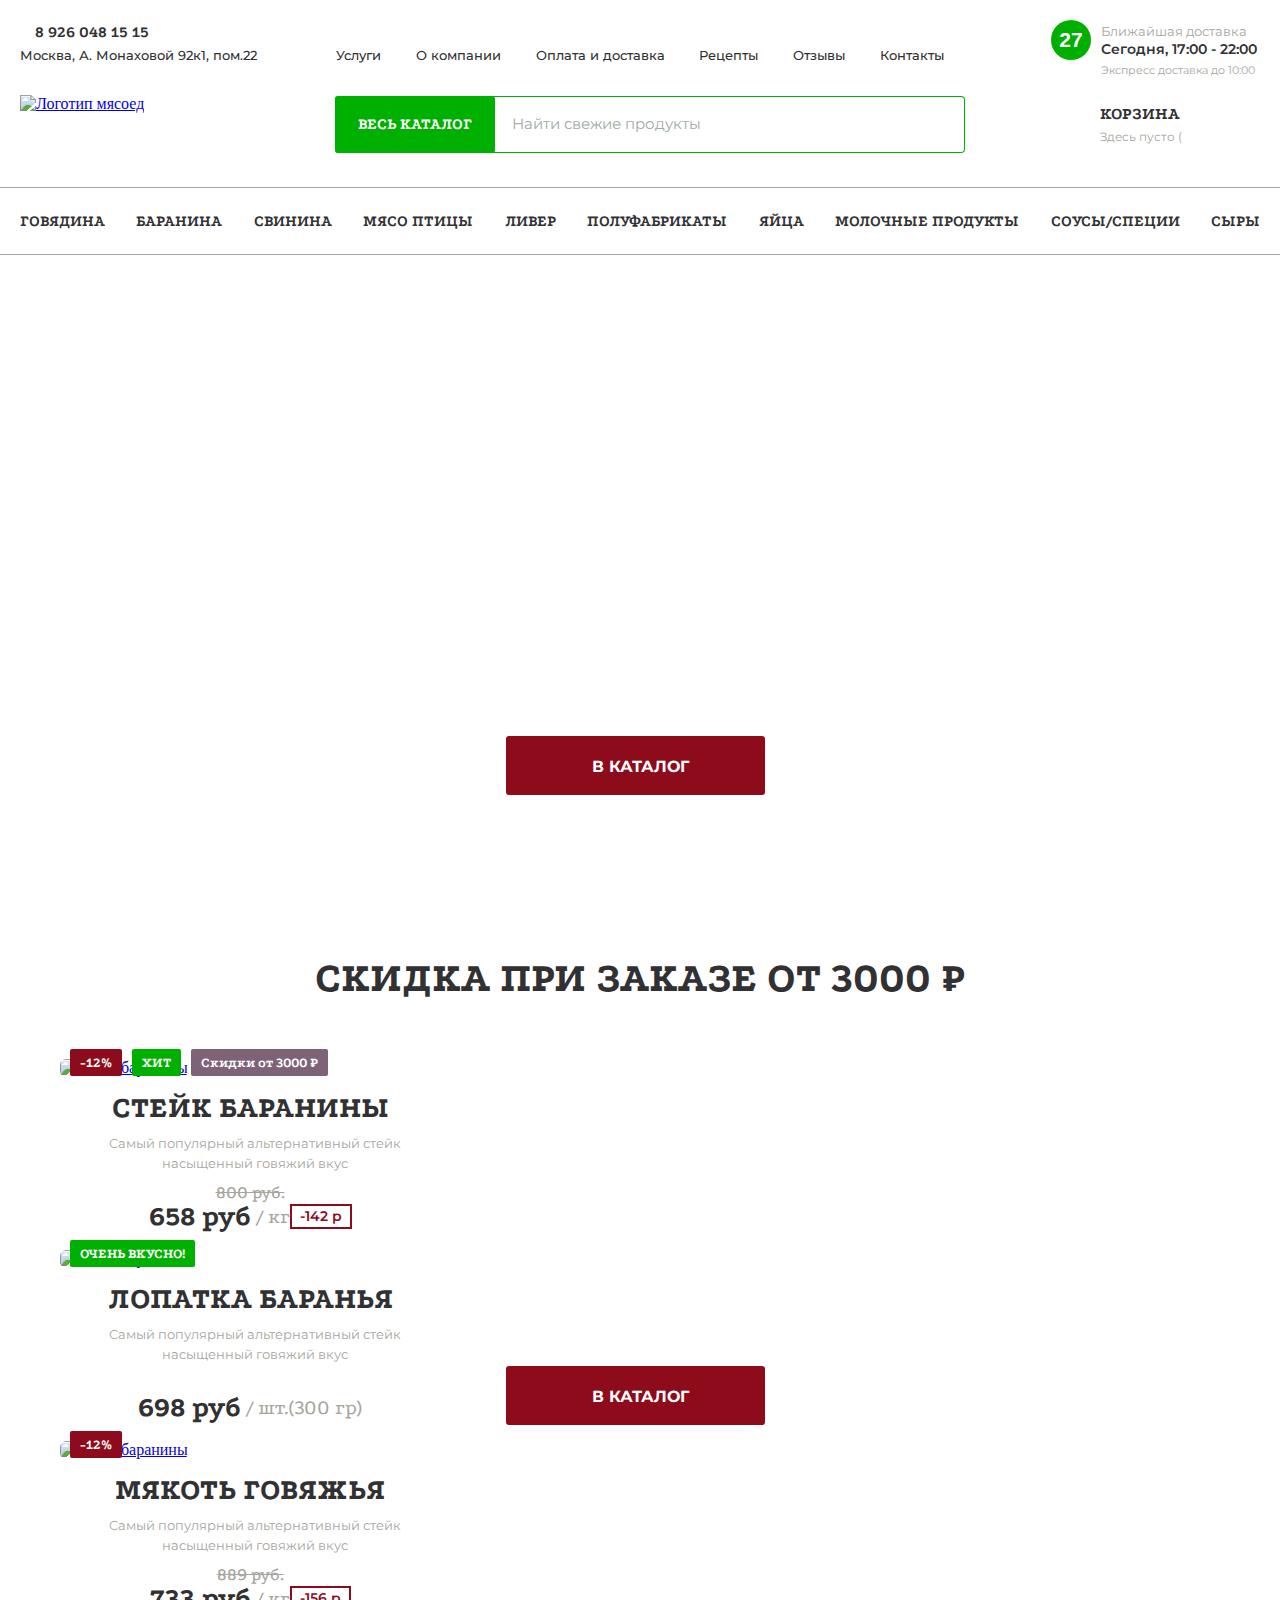
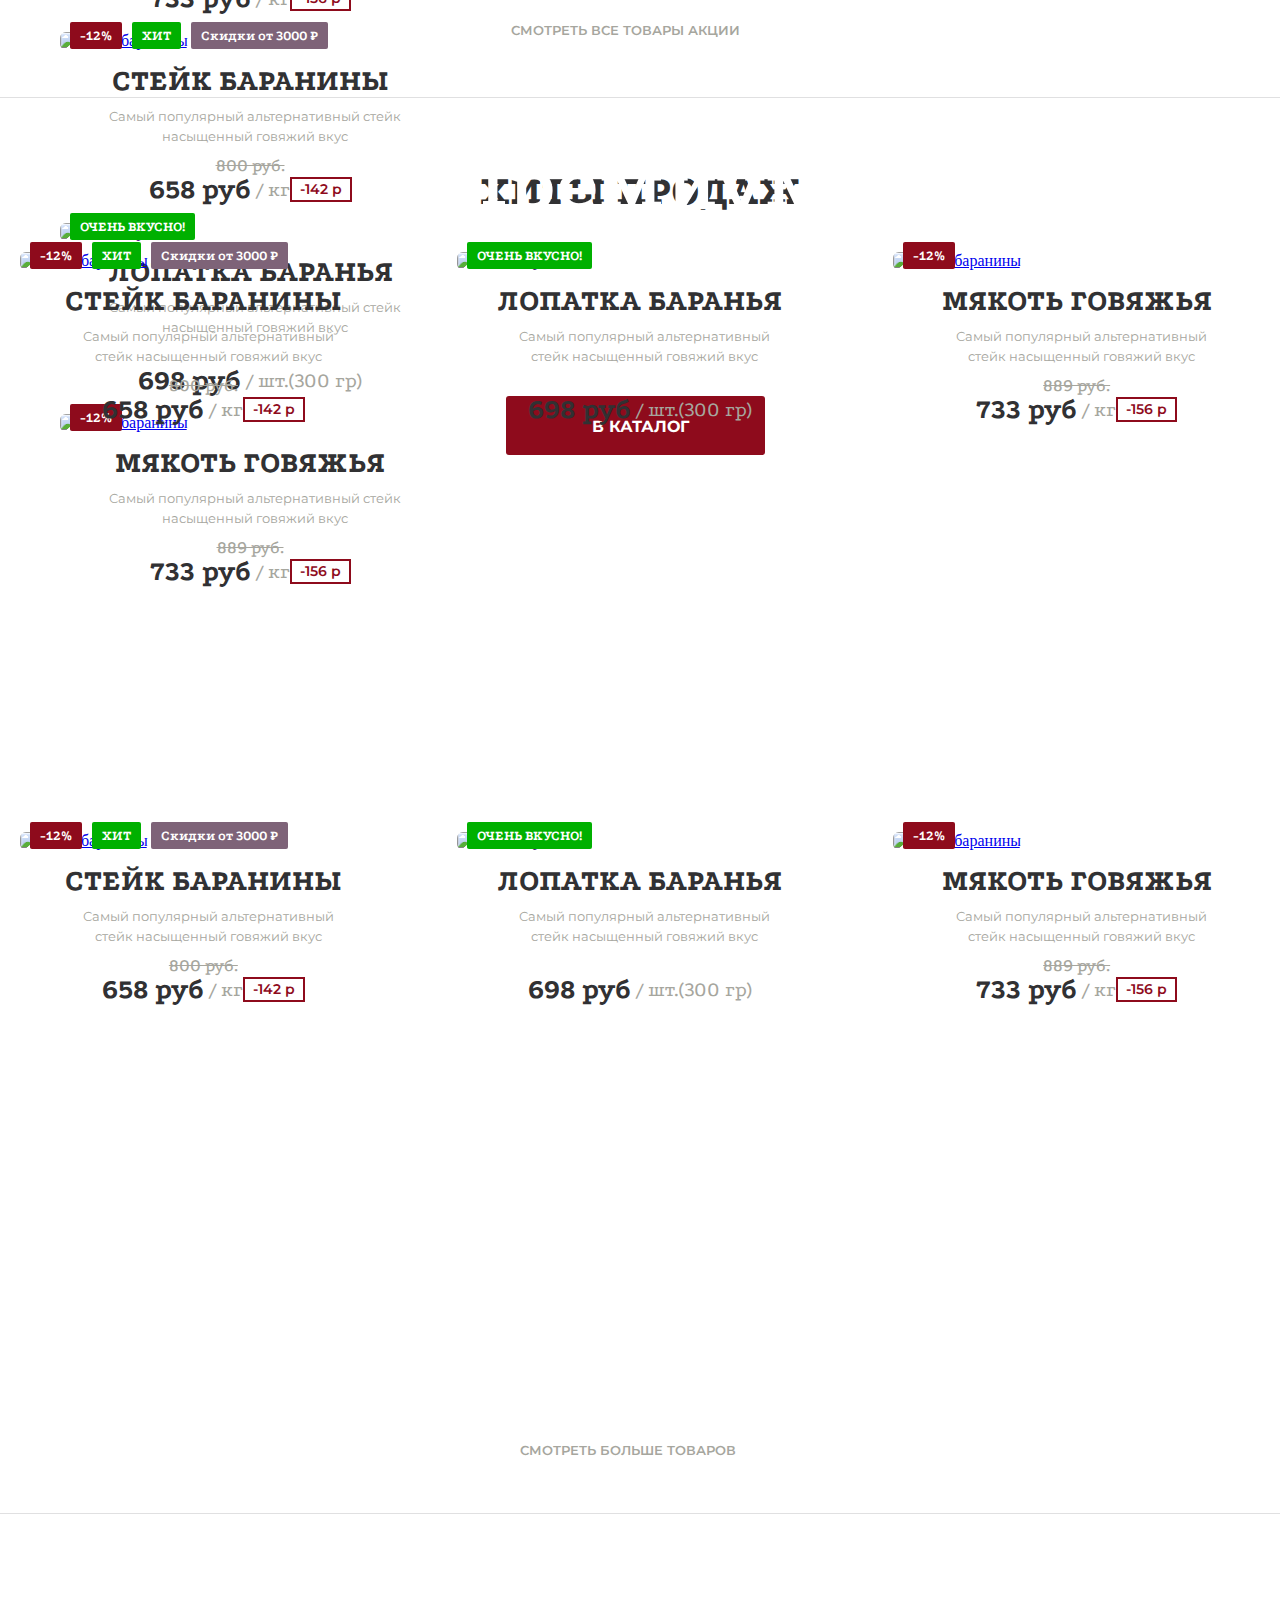
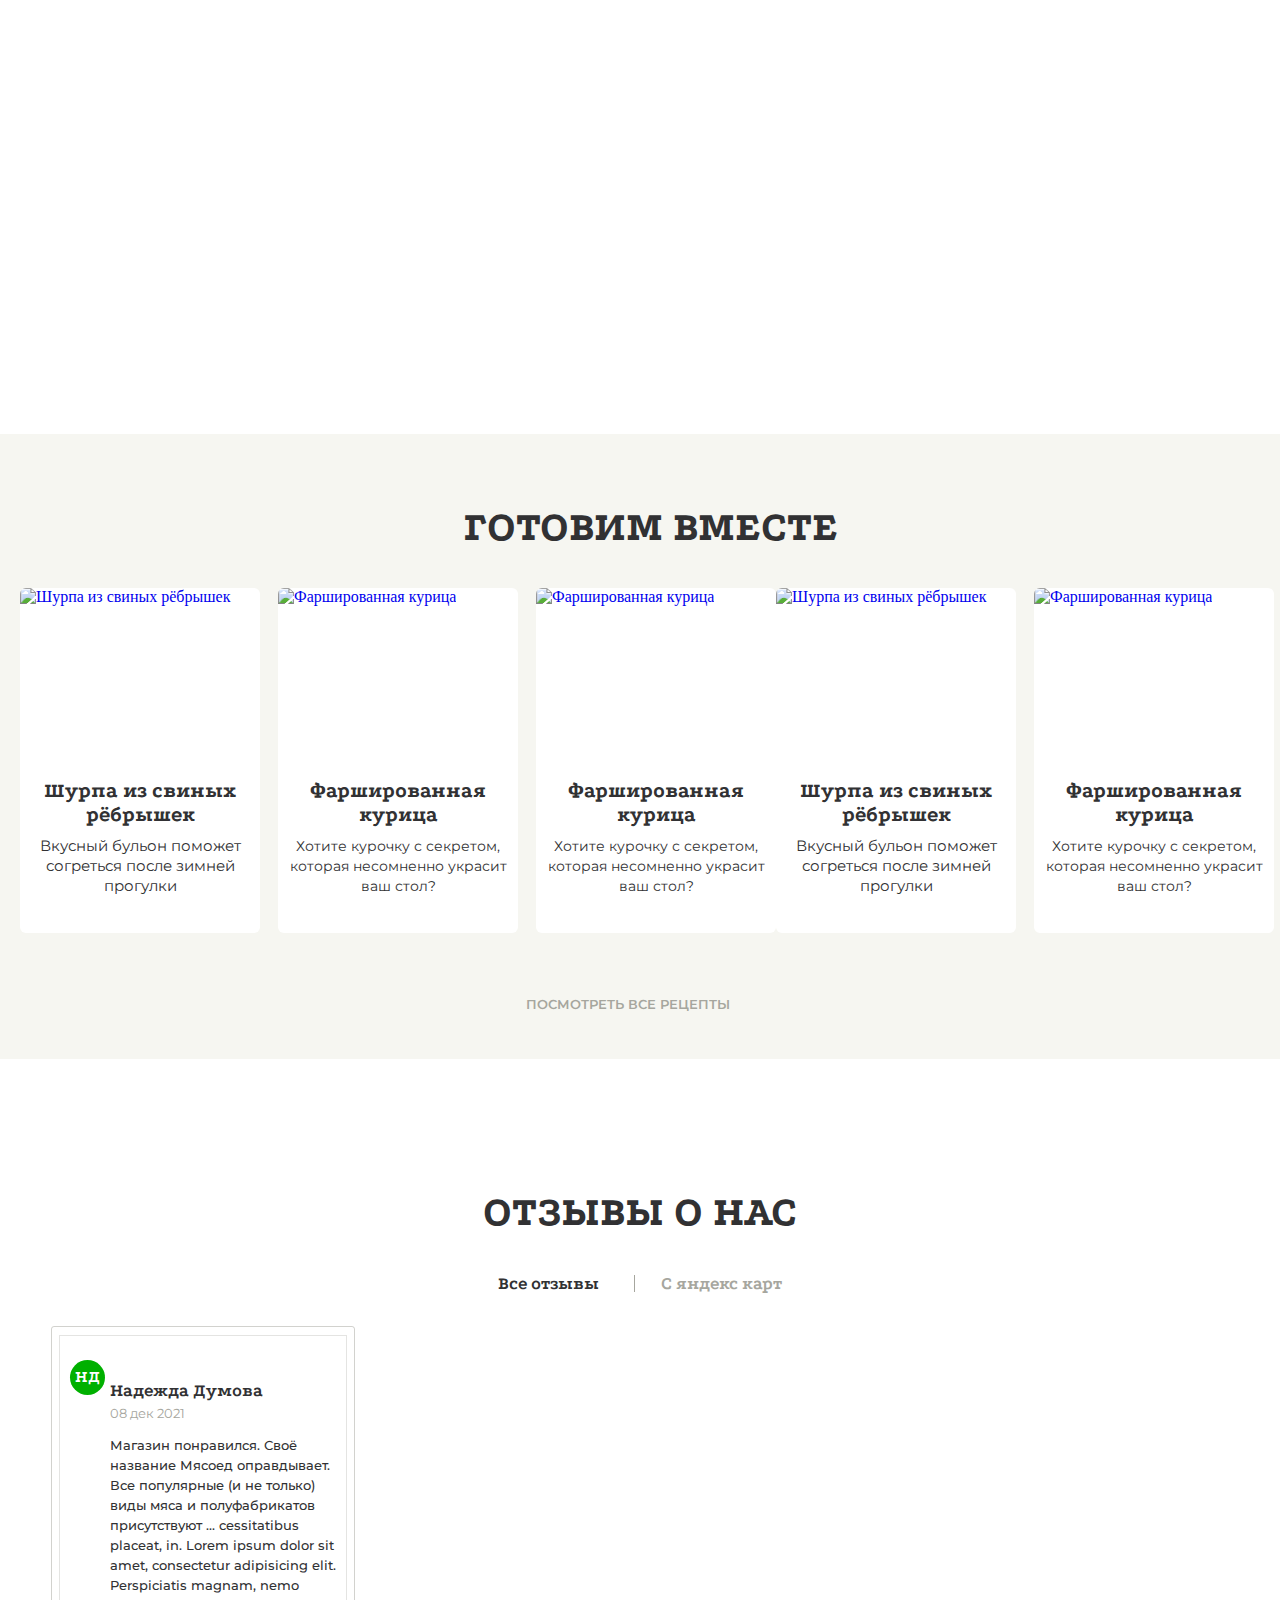
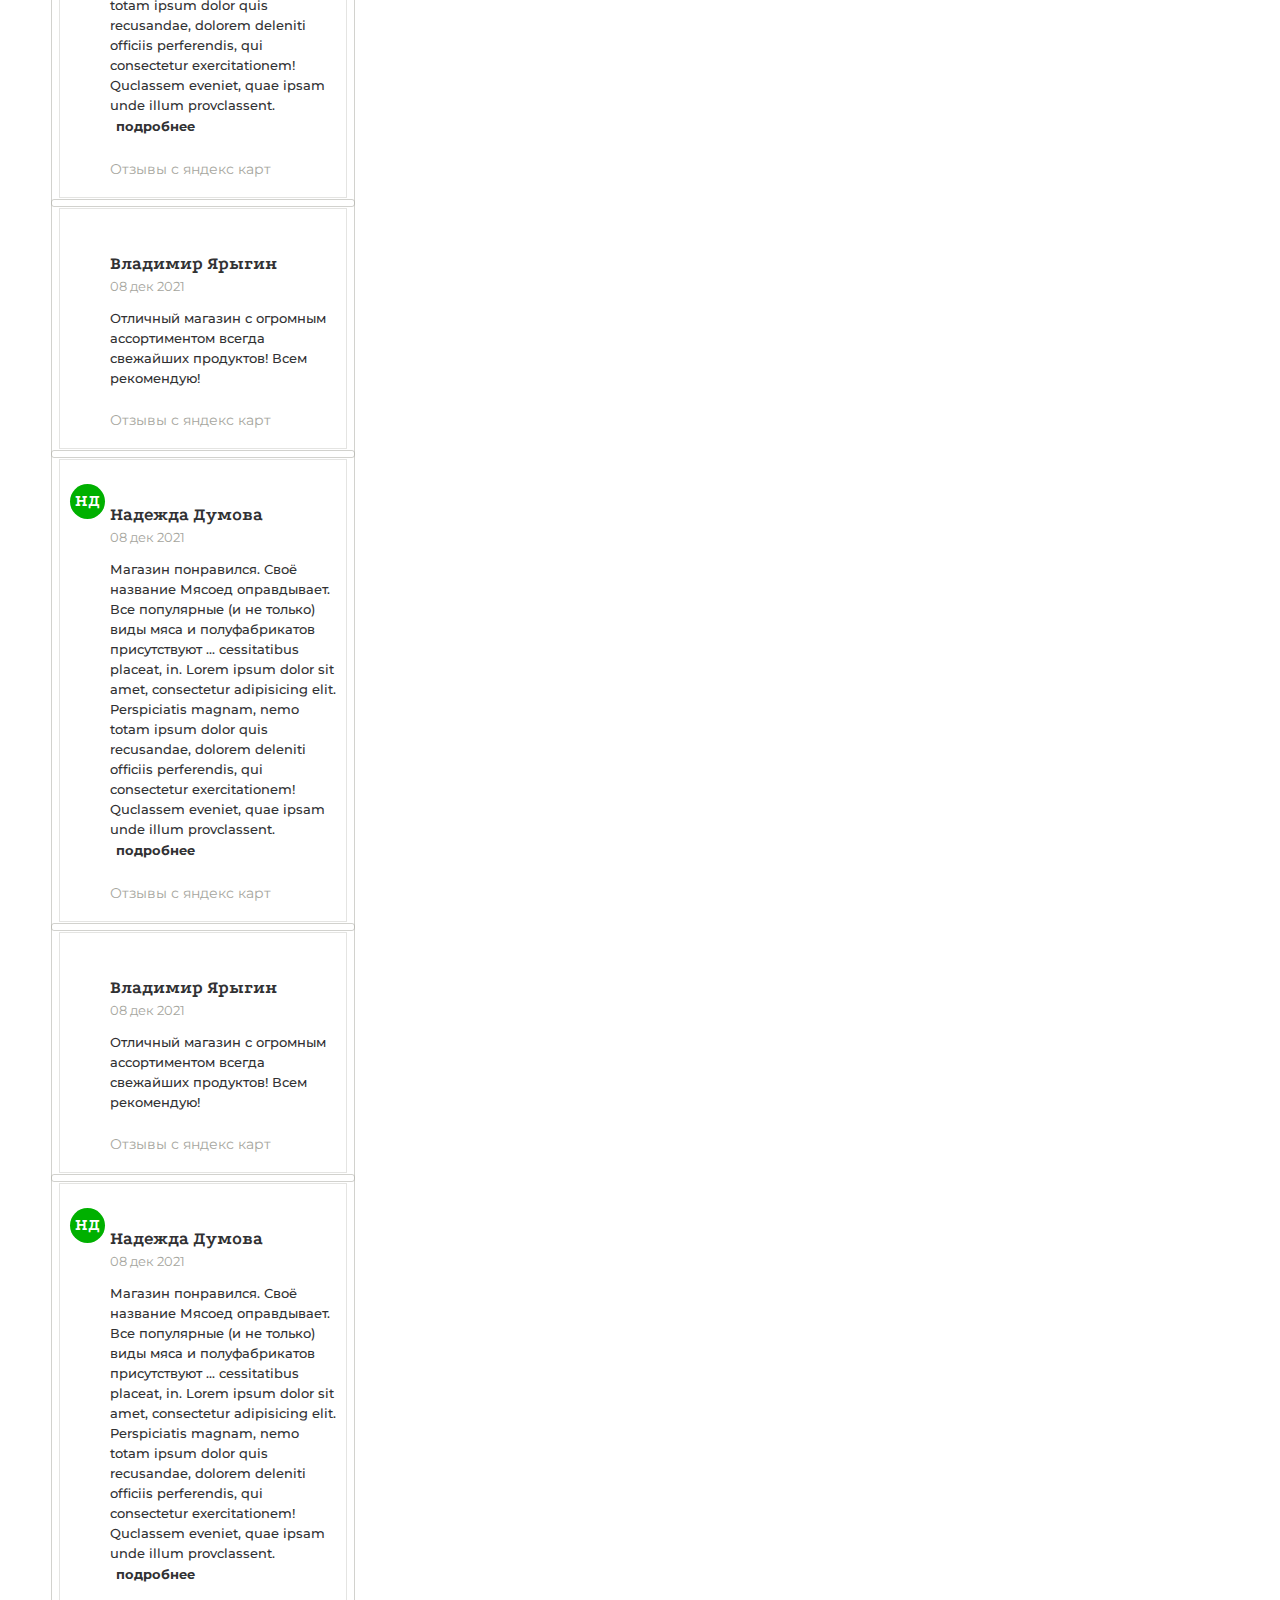
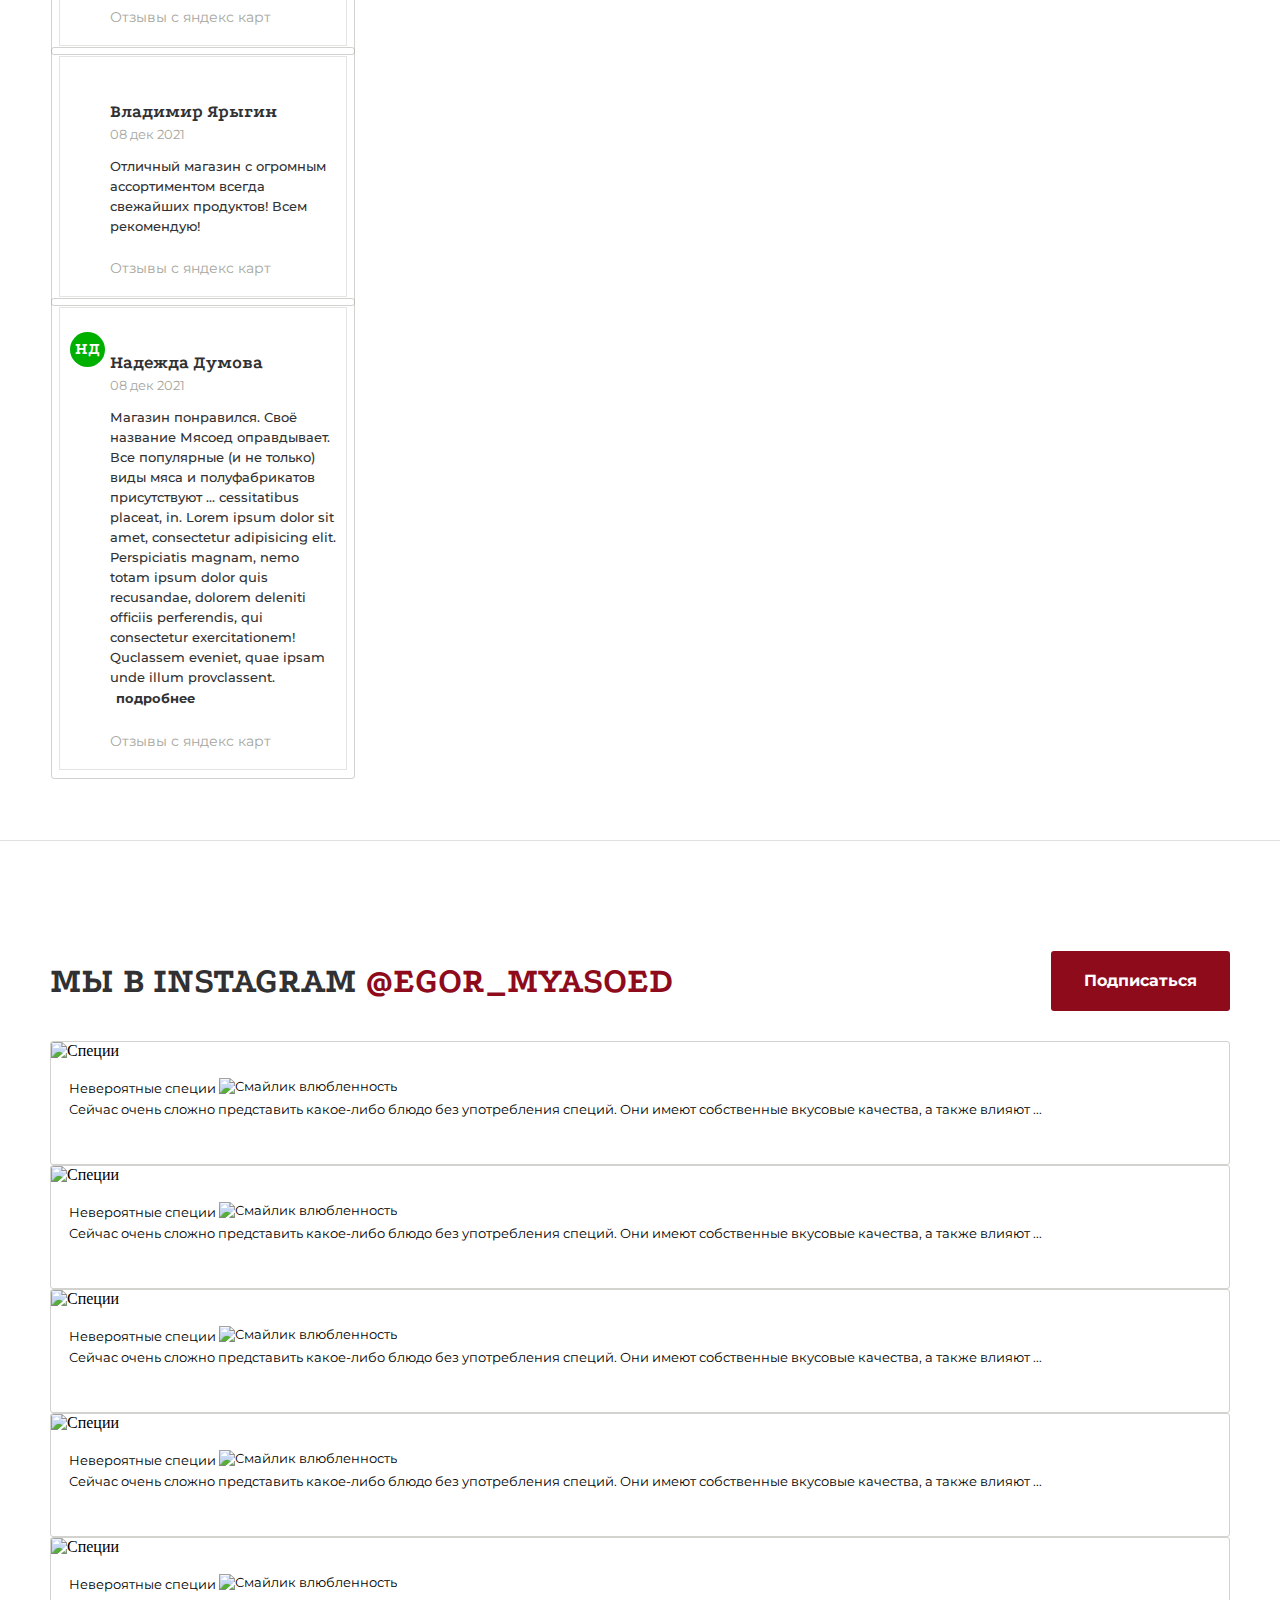
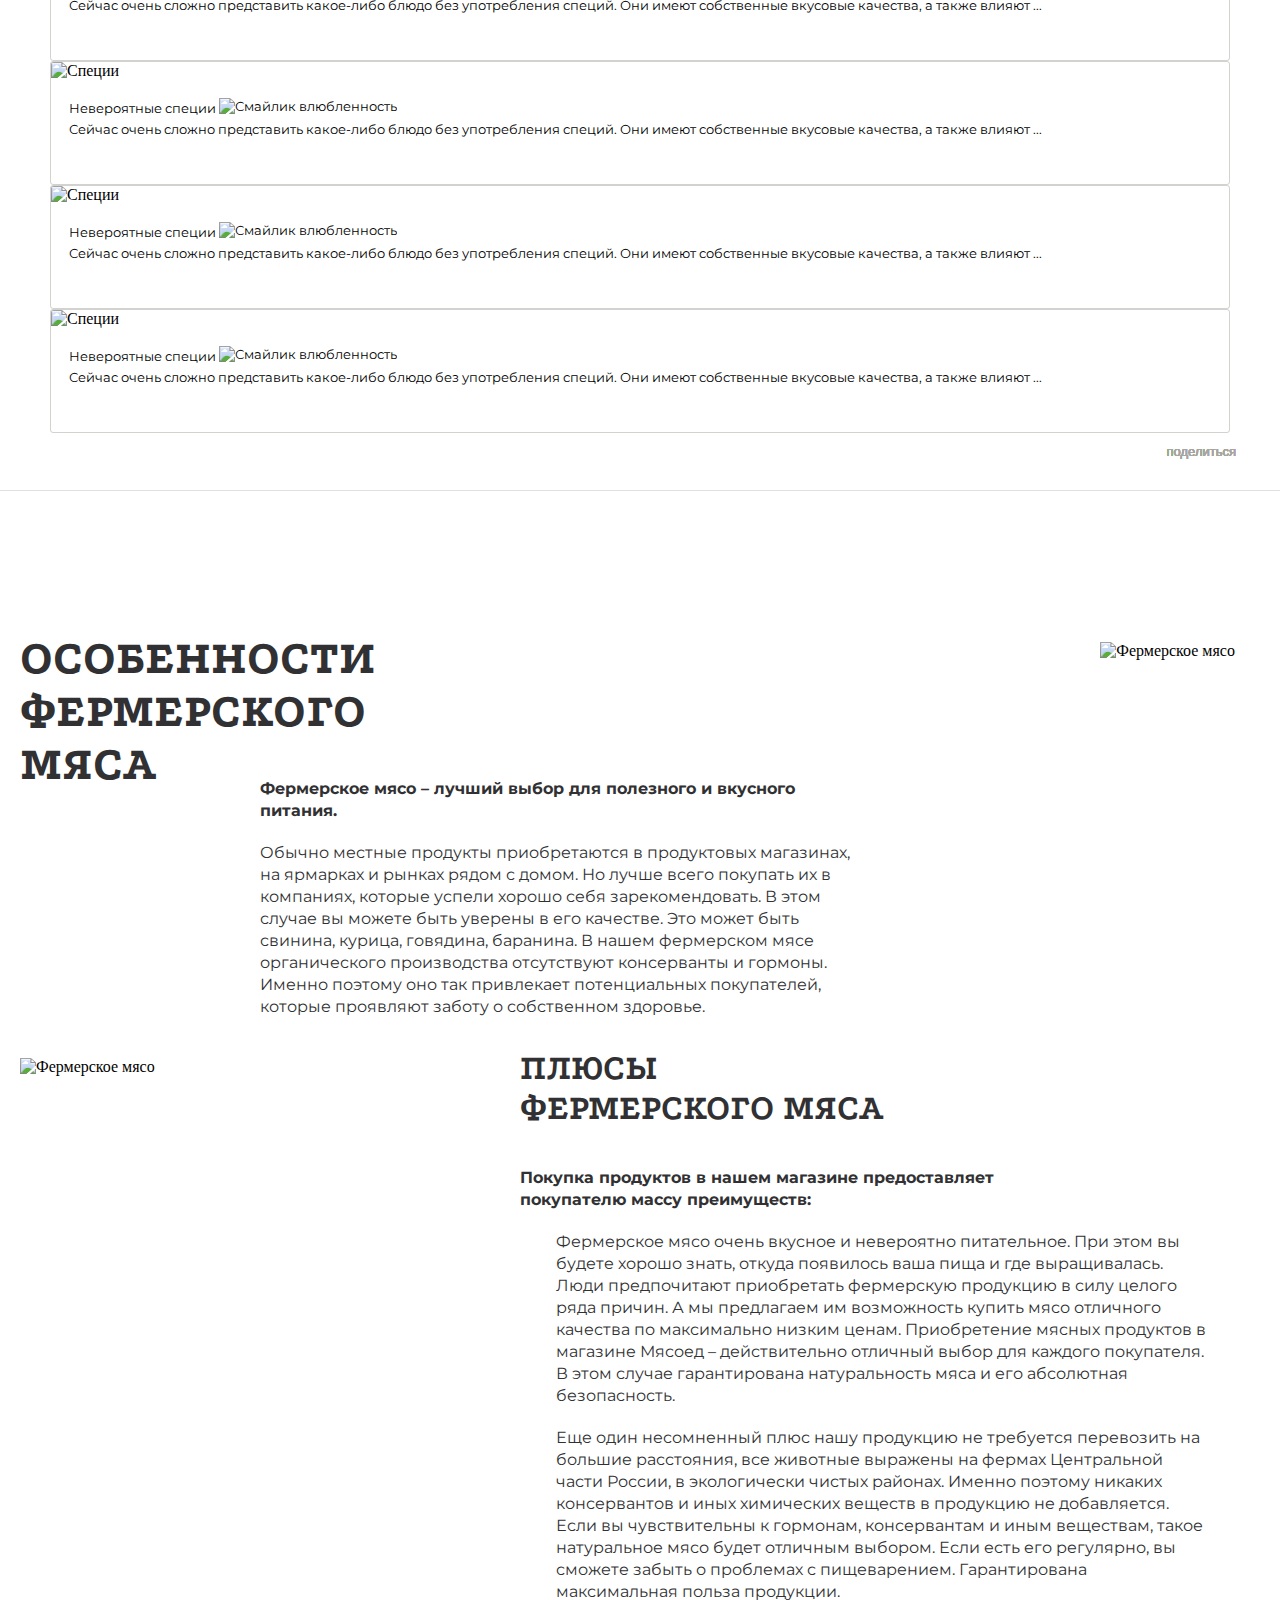
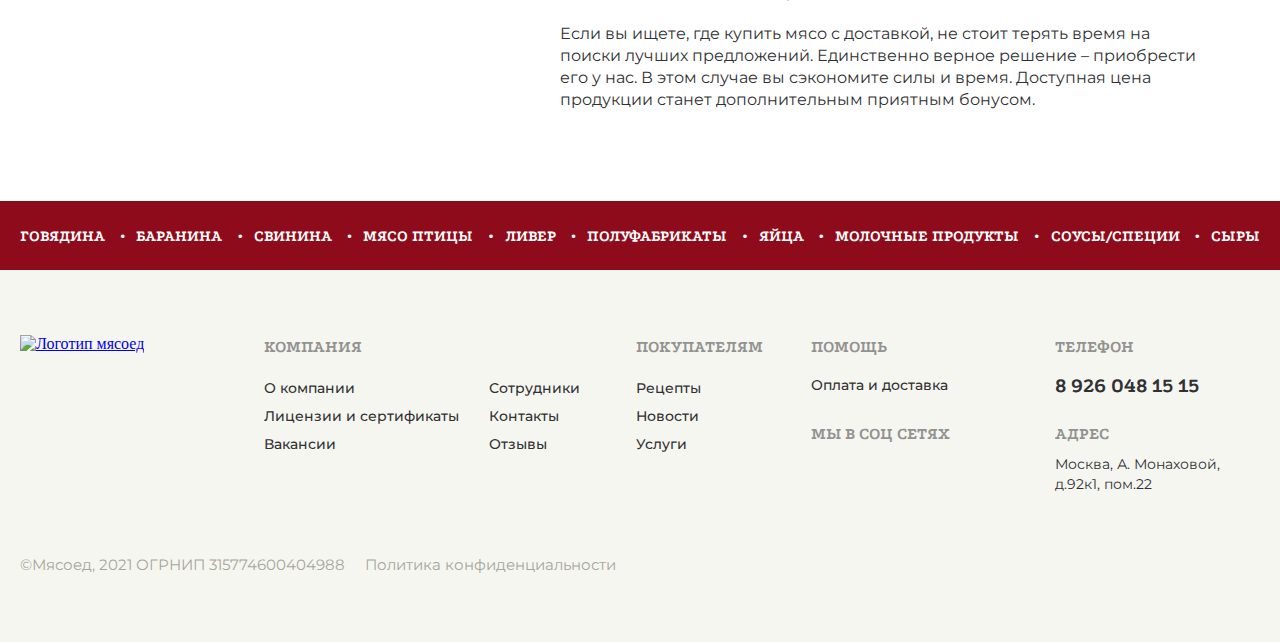
==== commit ba7a2c76: "lighthouse fix" ====
--- a/index.html
+++ b/index.html
@@ -164,13 +164,13 @@
                                 </a>
                             </div>
                         </div>
-                        <button type="submit" class="header_search-btn">
+                        <button type="submit" class="header_search-btn" aria-label="Поиск">
                         </button>
                     </div>
                 </form>
-                <a href="#" class="header_favorites-img header_favorites-img-active"></a>
+                <a href="#" class="header_favorites-img header_favorites-img-active" aria-label="Избранное"></a>
                 <div class="header-user-icon-container">
-                    <button type="button" onclick="dropdownMenuUser()" id="btnDropdownUser" class="dropbtn header_user-img"></button>
+                    <button type="button" onclick="dropdownMenuUser()" id="btnDropdownUser" class="dropbtn header_user-img" aria-label="Профиль пользователя"></button>
                     <div id="dropdown-menu-user" class="dropdown-content menu-dropdown-user">
                         <ul class="user-ul-menu">
                             <li class="user-li-menu-name">
@@ -212,7 +212,7 @@
                 <form action="#" class="menu_form">
                     <div class="input-container">
                         <input autocomplete="off" placeholder="Найти свежие продукты" class="header_input">
-                        <button type="submit" class="header_search-btn">
+                        <button type="submit" class="header_search-btn" aria-label="Поиск">
                         </button>
                     </div>
                 </form>
@@ -1924,7 +1924,7 @@
                 <div class="instagram-top">
                     <h2 class="page-title instagram-head">
                         МЫ В INSTAGRAM 
-                        <a target="_blank" href="https://www.instagram.com/egor_myasoed/" class="instagram-head-link">
+                        <a target="_blank" href="https://www.instagram.com/egor_myasoed/" rel="noreferrer" class="instagram-head-link">
                             @EGOR_MYASOED
                         </a>
                     </h2>
@@ -2253,11 +2253,11 @@
                         </p>
                         <ul class="footer-middle-social-ul">
                             <li class="footer-middle-li-social">
-                                <a target="_blank" href="https://www.instagram.com/egor_myasoed/" class="footer-middle-link-instagram">
+                                <a target="_blank" href="https://www.instagram.com/egor_myasoed/" class="footer-middle-link-instagram" rel="noreferrer" aria-label="Instagram">
                                 </a>
                             </li>
                             <li class="footer-middle-li-social">
-                                <a target="_blank" href="https://www.facebook.com/Myasoed-678378309342934/" class="footer-middle-link-facebook">
+                                <a target="_blank" href="https://www.facebook.com/Myasoed-678378309342934/" class="footer-middle-link-facebook" rel="noreferrer" aria-label="Facebook">
                                 </a>
                             </li>
                         </ul>
@@ -2288,11 +2288,11 @@
                     </p>
                     <ul class="footer-middle-social-ul">
                         <li class="footer-middle-li-social">
-                            <a target="_blank" href="https://www.instagram.com/egor_myasoed/" class="footer-middle-link-instagram">
+                            <a target="_blank" href="https://www.instagram.com/egor_myasoed/" rel="noreferrer" class="footer-middle-link-instagram">
                             </a>
                         </li>
                         <li class="footer-middle-li-social">
-                            <a target="_blank" href="https://www.facebook.com/Myasoed-678378309342934/" class="footer-middle-link-facebook">
+                            <a target="_blank" href="https://www.facebook.com/Myasoed-678378309342934/" rel="noreferrer" class="footer-middle-link-facebook">
                             </a>
                         </li>
                     </ul>
--- a/css/style.css
+++ b/css/style.css
@@ -716,7 +716,8 @@
     background-color: #00B000;
     border: none;
     border-radius: 3px;
-    padding: 15px 28px;
+    padding: 0px 10px;
+    width: 180px;
     margin-right: 10px;
     cursor: pointer;
 }
@@ -988,6 +989,14 @@
 
 .sale-btn-default {
     display: flex;
+    justify-content: center;
+    padding-top: 11px;
+    padding-bottom: 11px;
+}
+
+.sale-card_btn-img-item {
+    display: flex;
+    flex-direction: column;
 }
 
 .swiper-cooking {
@@ -1336,6 +1345,10 @@
 
 .sale-btn-edit {
     display: none;
+    justify-content: space-between;
+    padding-top: 1px;
+    padding-bottom: 2px;
+    align-items: center;
 }
 
 .swiper-reviews-next {
@@ -1358,8 +1371,8 @@
 }
 
 .header-products {
-    padding-left: 15px;
-    padding-right: 15px;
+    padding-left: 20px;
+    padding-right: 20px;
 }
 
 .reviews-card-user-reviews-card-user-initials {
@@ -3075,26 +3088,6 @@
         column-gap: 30px;
         justify-content: center;
     }
-    
-    .sale-btn-default {
-        display: flex;
-        justify-content: center;
-        padding-top: 11px;
-        padding-bottom: 11px;
-    }
-
-    .sale-btn-edit {
-        display: flex;
-        justify-content: space-between;
-        padding-top: 1px;
-        padding-bottom: 2px;
-        align-items: center;
-    }
-
-    .sale-card_btn-img-item {
-        display: flex;
-        flex-direction: column;
-    }
 
     .section-hits-cards{
         row-gap: 40px;
